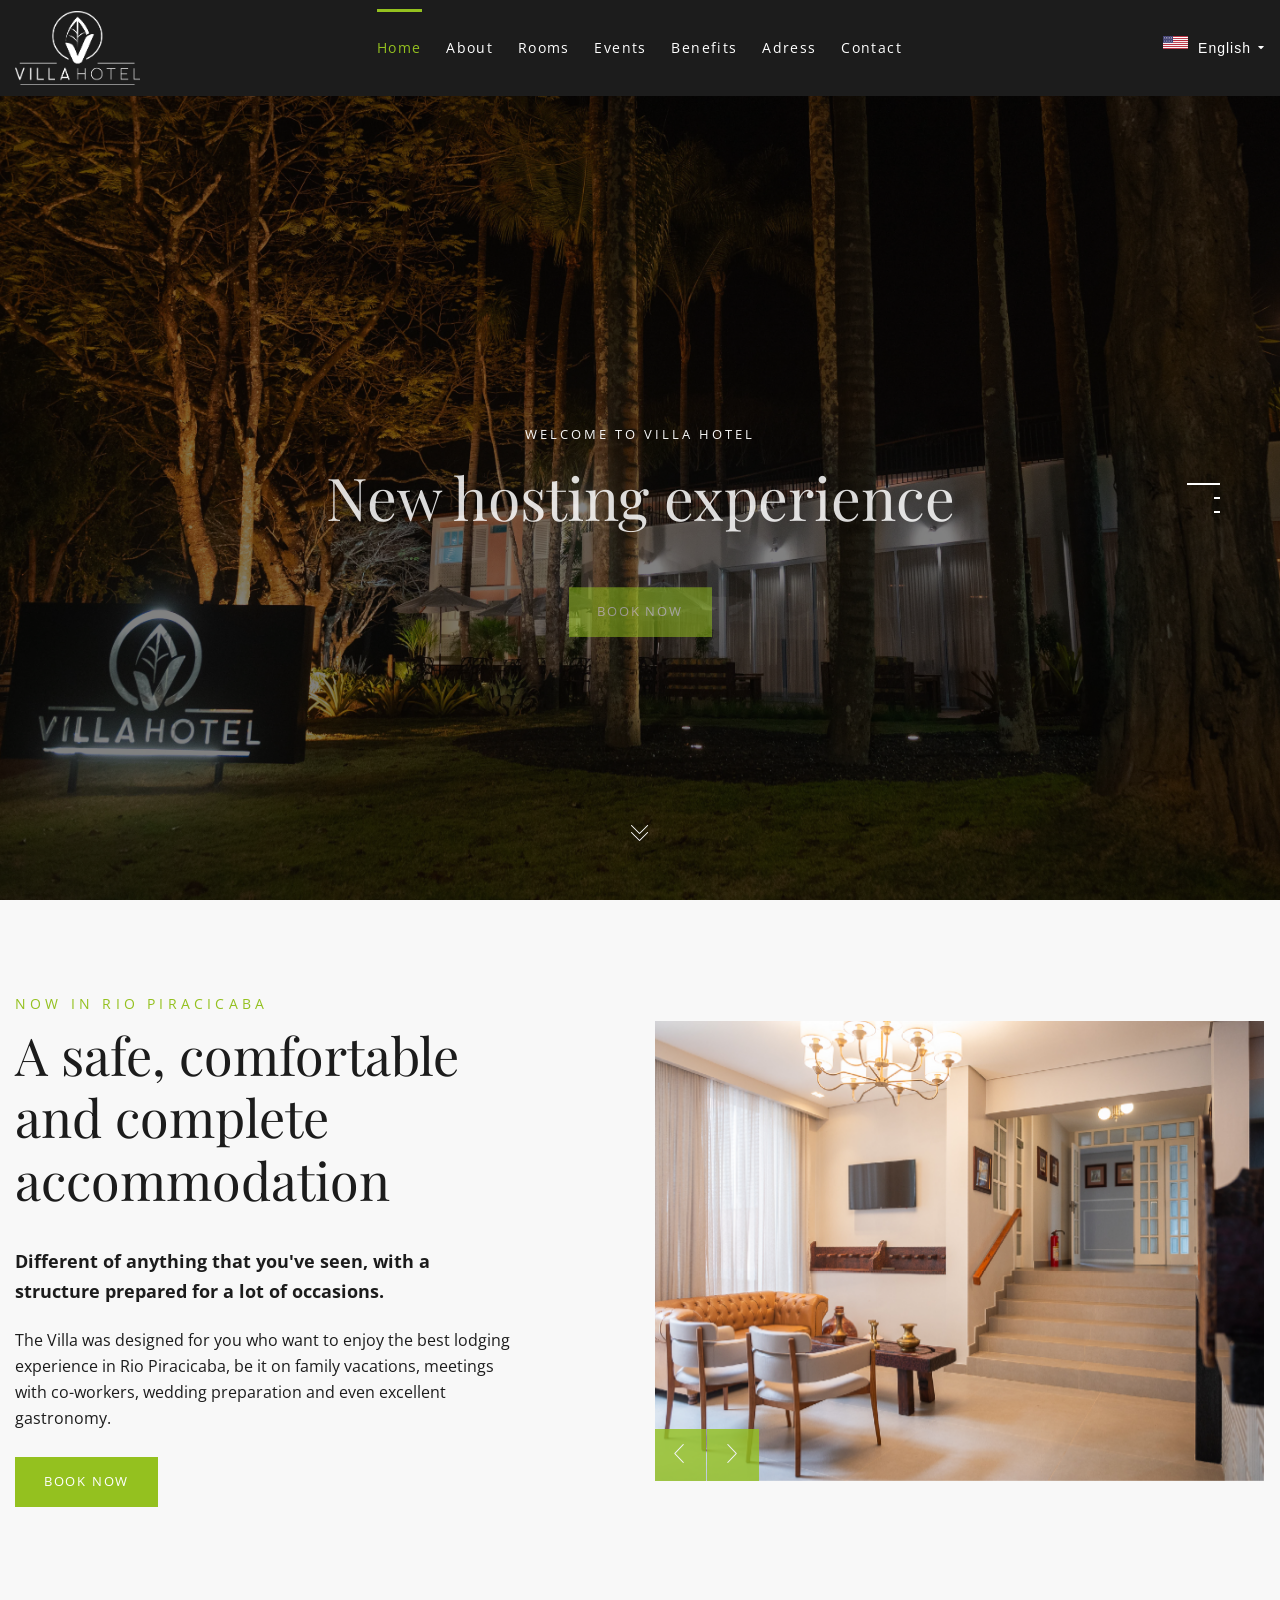
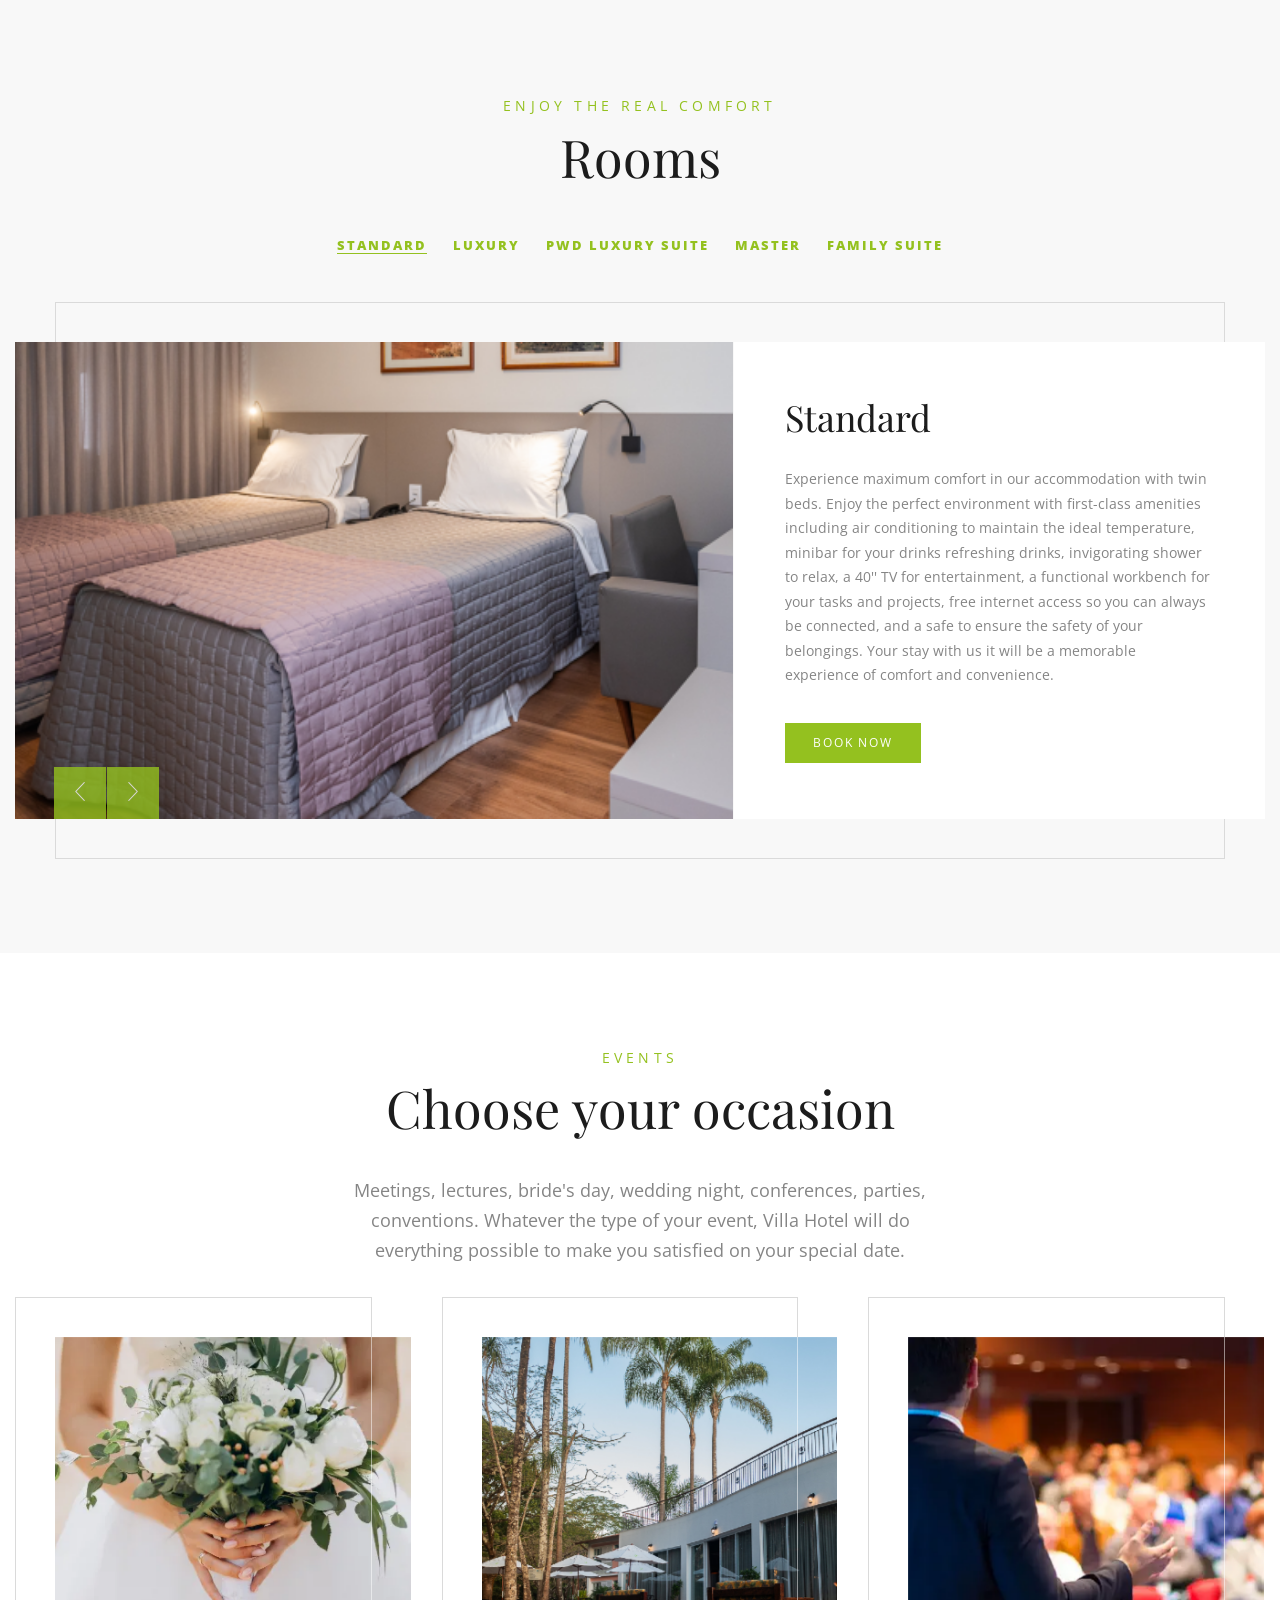
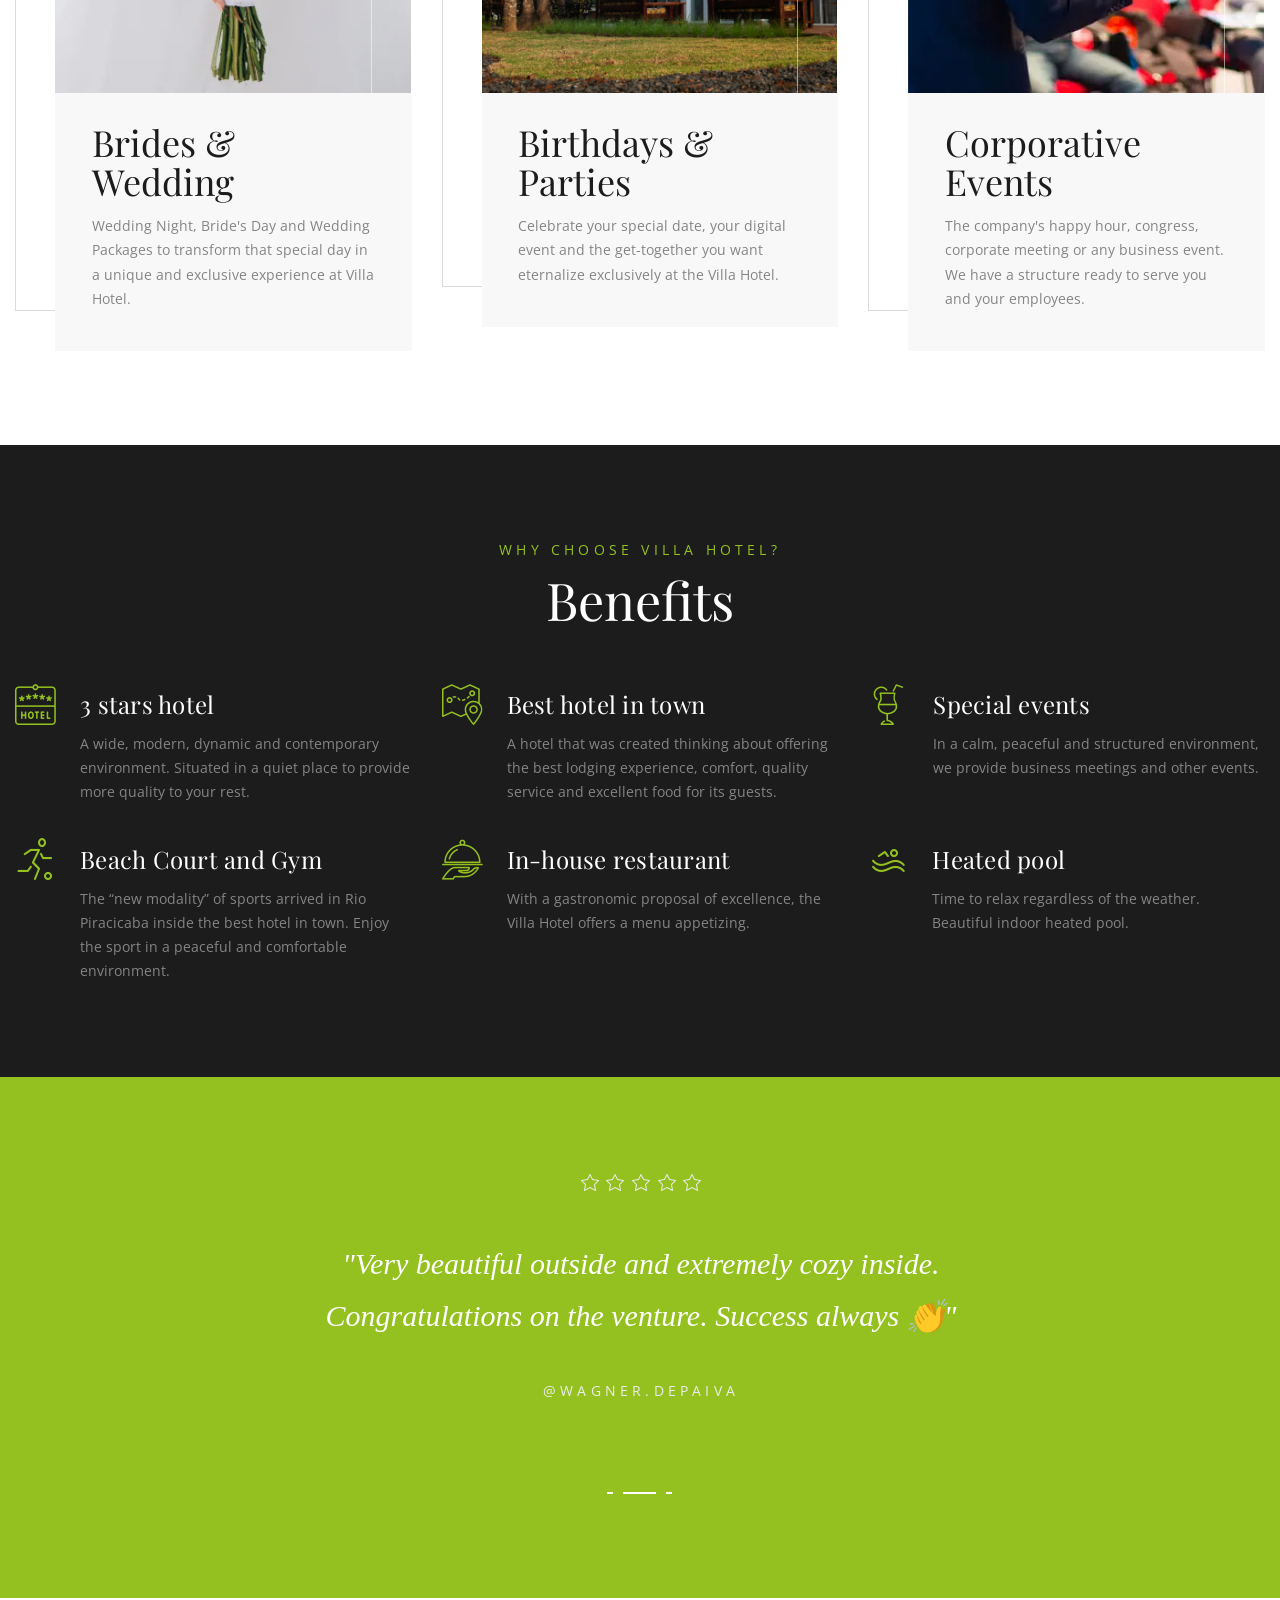
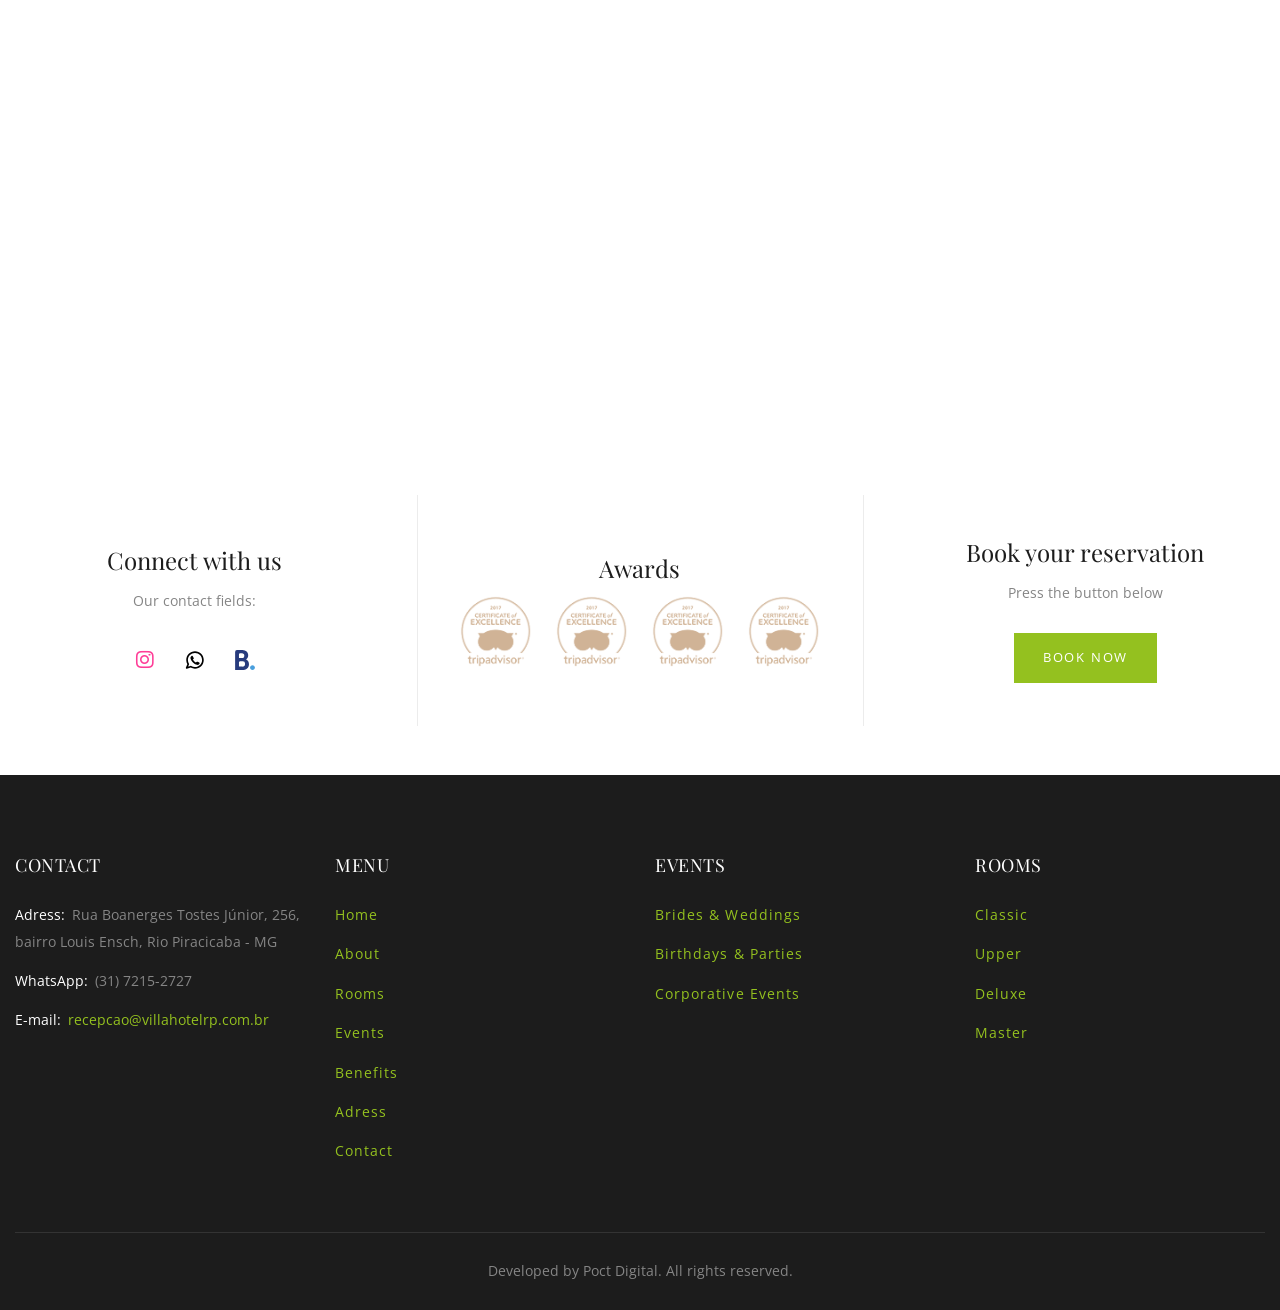
==== english.html @ 92cca054 "Alterações na estrutura e no html em inglês" ====
<!DOCTYPE html>
<html lang="en">

<head>
  <!--================ Basic page needs ================-->
  <title>Villa Hotel | Home</title>
  <meta charset="UTF-8">
  <meta name="author" content="">
  <meta name="keywords" content="">
  <meta name="description" content="">
  <!--================ Mobile specific metas ================-->
  <meta name="viewport" content="width=device-width, initial-scale=1.0">
  <!--================ Favicon ================-->
  <link rel="shortcut icon" href="images/favicon.ico">
  <!--================ Google web fonts ================-->
  <link rel="stylesheet"
    href="https://fonts.googleapis.com/css?family=Old+Standard+TT:400,400i,700|Open+Sans:200,300,400,400i,600,600i,700,700i,800,800i|Playfair+Display:400,400i,700,700i,900,900i">
  <!--================ Vendor CSS ================-->
  <link rel="stylesheet" href="assets/css/animate.min.css">
  <link rel="stylesheet" href="assets/css/fontawesome-all.min.css">
  <link rel="stylesheet" href="assets/css/linearicons.css">
  <link rel="stylesheet" href="assets/css/milenia-icon-font.css">
  <link rel="stylesheet" href="assets/vendors/owl-carousel/assets/owl.carousel.min.css">
  <link rel="stylesheet" href="assets/vendors/fancybox/jquery.fancybox.min.css">
  <link rel="stylesheet" href="assets/vendors/arcticmodal/jquery.arcticmodal-0.3.css">
  <link rel="stylesheet" href="assets/vendors/revolution/css/settings.css">
  <link rel="stylesheet" href="assets/vendors/revolution/css/layers.min.css">
  <link rel="stylesheet" href="assets/vendors/revolution/css/navigation.min.css">
  <link rel="stylesheet" href="assets/vendors/jquery-ui/jquery-ui.min.css">
  <link rel="stylesheet" href="assets/css/bootstrap.min.css">
  <!--================ Theme CSS ================-->
  <link rel="stylesheet" href="assets/css/style.css">
</head>

<body class="milenia-body--scheme-lightbrown">
  <div id="milenia-page-wrapper" class="milenia-page-wrapper">
    <!--================ Header ================-->
    <header id="milenia-header" class="milenia-header milenia-header--dark">
      <!--================ Section ================-->
      <div class="milenia-header-section-lg milenia-header-section--sticky-xl">
        <div class="container">
          <!--================ Column ================-->
          <div
            class="milenia-header-col milenia-header-col-12 milenia-header-col-xl-3 milenia-aligner milenia-aligner--valign-middle milenia-header-col--padding-small milenia-header-col--padding-no-x milenia-header-col--content-align-left-xl">
            <div class="milenia-aligner-outer">
              <div class="milenia-aligner-inner">
                <div class="milenia-header-items">
                  <div><a href="index.html" class="milenia-ln--independent"><img src="assets/images/logo-white.png"
                        alt="" style="width: 40%;"></a></div>
                </div>
              </div>
            </div>
          </div>
          <!--================ End of Column ================-->
          <!--================ Column ================-->
          <div
            class="milenia-header-col milenia-header-col--nav-vertical-sm milenia-header-col-lg-8 milenia-header-col-xl-6 milenia-aligner milenia-aligner--valign-middle milenia-header-col--padding-small milenia-header-col--padding-no-lg milenia-header-col--content-align-left-lg milenia-header-col--content-align-center-xl">
            <div class="milenia-aligner-outer">
              <div class="milenia-aligner-inner">
                <div class="milenia-header-items">
                  <div>
                    <!--================ Navigation ================-->
                    <nav class="milenia-navigation-container">
                      <ul class="milenia-navigation milenia-navigation--vertical-sm">
                        <li class="menu-item menu-item-has-children current-menu-item"><a href="index.html"
                            class="milenia-ln--independent">Home</a>
                        </li>
                        <li class="menu-item menu-item-has-children"><a href="#sobre"
                            class="milenia-ln--independent">About</a>
                        </li>
                        <li class="menu-item menu-item-has-children"><a href="#quartos"
                            class="milenia-ln--independent">Rooms</a>
                        </li>
                        <li class="menu-item menu-item-has-children"><a href="#lazer"
                            class="milenia-ln--independent">Events</a>
                        </li>
                        <li class="menu-item menu-item-has-children"><a href="#vantagens"
                            class="milenia-ln--independent">Benefits</a>
                        </li>
                        <li class="menu-item menu-item-has-children mega-menu"><a href="#chegar"
                            class="milenia-ln--independent">Adress</a>
                        </li>
                        <li class="menu-item menu-item-has-children mega-menu"><a href="#contato"
                            class="milenia-ln--independent">Contact</a>
                        </li>
                      </ul>
                    </nav>
                    <!--================ End of Navigation ================-->
                  </div>
                </div>
              </div>
            </div>
          </div>
          <!--================ End of Column ================-->
          <!--================ Column ================-->
          <div
            class="milenia-header-col milenia-header-col-lg-4 milenia-header-col-xl-3 milenia-aligner milenia-aligner--valign-middle milenia-header-col--content-align-right-lg milenia-header-col--padding-default milenia-header-col--padding-no-lg milenia-header-col--padding-no-top">
            <div class="milenia-aligner-outer">
              <div class="milenia-aligner-inner">
                <div class="milenia-header-items">
                  <div>
                    <!--================ Languages List ================-->
                    <div class="milenia-dropdown milenia-dropdown--title-icon milenia-dropdown--languages">
                      <button type="button" class="milenia-dropdown-title"><img src="assets/images/eua-1280x674px.webp"
                          width="25px" style="margin-right: 10px;" alt="">English<i
                          class="fa fa-caret-down milenia-dropdown-icon--state-default"></i><i
                          class="fa fa-caret-up milenia-dropdown-icon--state-opened"></i></button>
                      <ul class="milenia-dropdown-element" width="200px">
                        <li style="padding-inline: 10px;"><a href="index.html" class="milenia-ln--independent"><img
                              src="assets/images/brasil-2560x1792px.png" width="25px" style="margin-right: 10px;"
                              alt="">PT-BR</a></li>
                      </ul>
                    </div>
                    <!--================ End of Languages List ================-->
                  </div>
                </div>
              </div>
            </div>
          </div>
          <!--================ End of Column ================-->
        </div>
      </div>
      <!--================ End of Section ================-->
    </header>
    <!--================ End of Header ================-->
    <!--================ Slider Revolution ================-->
    <div dir="ltr" class="rev_slider_wrapper fullscreenbanner-container">
      <div id="rev-slider-1" data-version="5.4.5"
        class="milenia-d-none rev-slider fullscreenabanner rev-has-scrollbottom-icon">
        <ul>
          <!--================ Slide 1 ================-->
          <li data-transition="fade" data-speed="300" data-delay="9000"><img
              src="assets/images/vista-hotel-1-1919x910px.webp" alt="" data-bgposition="center center"
              data-bgfit="cover" data-bgrepeat="no-repeat" data-bgparallax="2" class="rev-slidebg">
            <!--================ Layer ================-->
            <div
              data-frames="[{&quot;delay&quot;:200,&quot;speed&quot;:2000,&quot;frame&quot;:&quot;0&quot;,&quot;from&quot;:&quot;y:[100%];z:0;rX:0deg;rY:0;rZ:0;sX:1;sY:1;skX:0;skY:0;opacity:0;&quot;,&quot;to&quot;:&quot;o:1;&quot;,&quot;ease&quot;:&quot;Power4.easeInOut&quot;},{&quot;delay&quot;:&quot;wait&quot;,&quot;speed&quot;:1000,&quot;frame&quot;:&quot;999&quot;,&quot;to&quot;:&quot;auto:auto;&quot;,&quot;ease&quot;:&quot;Power3.easeInOut&quot;}]"
              data-x="center" data-y="center" data-hoffset="0" data-voffset="['-70', '-70', '-70', '-90']"
              data-width="['400']" data-height="['auto']" data-textAlign="['center']" data-color="['#fff']"
              data-fontsize="['14']" data-lineheight="['20']" class="tp-caption tp-resizeme tp-layer-section-subtitle">
              Welcome to Villa Hotel</div>
            <!--================ End of Layer ================-->
            <!--================ Layer ================-->
            <div
              data-frames="[{&quot;delay&quot;:400,&quot;speed&quot;:2000,&quot;frame&quot;:&quot;0&quot;,&quot;from&quot;:&quot;y:[100%];z:0;rX:0deg;rY:0;rZ:0;sX:1;sY:1;skX:0;skY:0;opacity:0;&quot;,&quot;to&quot;:&quot;o:1;&quot;,&quot;ease&quot;:&quot;Power4.easeInOut&quot;},{&quot;delay&quot;:&quot;wait&quot;,&quot;speed&quot;:1000,&quot;frame&quot;:&quot;999&quot;,&quot;to&quot;:&quot;auto:auto;&quot;,&quot;ease&quot;:&quot;Power3.easeInOut&quot;}]"
              data-x="center" data-y="center" data-hoffset="0" data-voffset="['-10', '-10', '0', '0']"
              data-width="['1000', '1000', '760', '560']" data-height="['auto']" data-textAlign="['center']"
              data-color="['#fff']" data-fontsize="['65']" data-lineheight="['65']"
              class="tp-caption tp-resizeme tp-layer-section-title">New hosting experience</div>
            <!--================ End of Layer ================-->
            <!--================ Layer ================-->
            <div
              data-frames="[{&quot;delay&quot;:600,&quot;speed&quot;:2000,&quot;frame&quot;:&quot;0&quot;,&quot;from&quot;:&quot;y:[100%];z:0;rX:0deg;rY:0;rZ:0;sX:1;sY:1;skX:0;skY:0;opacity:0;&quot;,&quot;to&quot;:&quot;o:1;&quot;,&quot;ease&quot;:&quot;Power4.easeInOut&quot;},{&quot;delay&quot;:&quot;wait&quot;,&quot;speed&quot;:1000,&quot;frame&quot;:&quot;999&quot;,&quot;to&quot;:&quot;auto:auto;&quot;,&quot;ease&quot;:&quot;Power3.easeInOut&quot;}]"
              data-x="center" data-y="center" data-hoffset="0" data-voffset="['100', '100', '120', '140']"
              data-width="['1000']" data-textAlign="['center']" class="tp-caption"><a href="#"
                class="milenia-btn milenia-btn--scheme-primary milenia-btn--big milenia-btn--unbordered">Book Now</a>
            </div>
            <!--================ End of Layer ================-->
          </li>
          <!--================ End of Slide 1 ================-->
          <!--================ Slide 2 ================-->
          <li data-transition="fade" data-speed="300" data-delay="9000"><img
              src="assets/images/vista-hotel-2-1919x910px.webp" alt="" data-bgposition="center center"
              data-bgfit="cover" data-bgrepeat="no-repeat" data-bgparallax="2" class="rev-slidebg">
            <!--================ Layer ================-->
            <div
              data-frames="[{&quot;delay&quot;:200,&quot;speed&quot;:2000,&quot;frame&quot;:&quot;0&quot;,&quot;from&quot;:&quot;y:[100%];z:0;rX:0deg;rY:0;rZ:0;sX:1;sY:1;skX:0;skY:0;opacity:0;&quot;,&quot;to&quot;:&quot;o:1;&quot;,&quot;ease&quot;:&quot;Power4.easeInOut&quot;},{&quot;delay&quot;:&quot;wait&quot;,&quot;speed&quot;:1000,&quot;frame&quot;:&quot;999&quot;,&quot;to&quot;:&quot;auto:auto;&quot;,&quot;ease&quot;:&quot;Power3.easeInOut&quot;}]"
              data-x="center" data-y="center" data-hoffset="0" data-voffset="['-70', '-70', '-90', '-90']"
              data-width="['400']" data-height="['auto']" data-textAlign="['center']" data-color="['#fff']"
              data-fontsize="['14']" data-lineheight="['20']" class="tp-caption tp-resizeme tp-layer-section-subtitle">
              Welcome to Villa Hotel</div>
            <!--================ End of Layer ================-->
            <!--================ Layer ================-->
            <div
              data-frames="[{&quot;delay&quot;:400,&quot;speed&quot;:2000,&quot;frame&quot;:&quot;0&quot;,&quot;from&quot;:&quot;y:[100%];z:0;rX:0deg;rY:0;rZ:0;sX:1;sY:1;skX:0;skY:0;opacity:0;&quot;,&quot;to&quot;:&quot;o:1;&quot;,&quot;ease&quot;:&quot;Power4.easeInOut&quot;},{&quot;delay&quot;:&quot;wait&quot;,&quot;speed&quot;:1000,&quot;frame&quot;:&quot;999&quot;,&quot;to&quot;:&quot;auto:auto;&quot;,&quot;ease&quot;:&quot;Power3.easeInOut&quot;}]"
              data-x="center" data-y="center" data-hoffset="0" data-voffset="['-10', '-10', '0', '0']"
              data-width="['1000', '1000', '760', '560']" data-height="['auto']" data-textAlign="['center']"
              data-color="['#fff']" data-fontsize="['65']" data-lineheight="['65']"
              class="tp-caption tp-resizeme tp-layer-section-title">Where dreams &amp; emotions live</div>
            <!--================ End of Layer ================-->
            <!--================ Layer ================-->
            <div
              data-frames="[{&quot;delay&quot;:600,&quot;speed&quot;:2000,&quot;frame&quot;:&quot;0&quot;,&quot;from&quot;:&quot;y:[100%];z:0;rX:0deg;rY:0;rZ:0;sX:1;sY:1;skX:0;skY:0;opacity:0;&quot;,&quot;to&quot;:&quot;o:1;&quot;,&quot;ease&quot;:&quot;Power4.easeInOut&quot;},{&quot;delay&quot;:&quot;wait&quot;,&quot;speed&quot;:1000,&quot;frame&quot;:&quot;999&quot;,&quot;to&quot;:&quot;auto:auto;&quot;,&quot;ease&quot;:&quot;Power3.easeInOut&quot;}]"
              data-x="center" data-y="center" data-hoffset="0" data-voffset="['100', '100', '130', '140']"
              data-width="['1000']" data-textAlign="['center']" class="tp-caption"><a href="#"
                class="milenia-btn milenia-btn--scheme-primary milenia-btn--big milenia-btn--unbordered">Book Now</a>
            </div>
            <!--================ End of Layer ================    -->
          </li>
          <!--================ End of Slide 2 ================-->
          <!--================ Slide 3 ================-->
          <li data-transition="fade" data-speed="300" data-delay="9000"><img
              src="assets/images/vista-hotel-3-1919x910px.webp" alt="" data-bgposition="center center"
              data-bgfit="cover" data-bgrepeat="no-repeat" data-bgparallax="2" class="rev-slidebg">
            <!--================ Layer ================-->
            <div
              data-frames="[{&quot;delay&quot;:200,&quot;speed&quot;:2000,&quot;frame&quot;:&quot;0&quot;,&quot;from&quot;:&quot;y:[100%];z:0;rX:0deg;rY:0;rZ:0;sX:1;sY:1;skX:0;skY:0;opacity:0;&quot;,&quot;to&quot;:&quot;o:1;&quot;,&quot;ease&quot;:&quot;Power4.easeInOut&quot;},{&quot;delay&quot;:&quot;wait&quot;,&quot;speed&quot;:1000,&quot;frame&quot;:&quot;999&quot;,&quot;to&quot;:&quot;auto:auto;&quot;,&quot;ease&quot;:&quot;Power3.easeInOut&quot;}]"
              data-x="center" data-y="center" data-hoffset="0" data-voffset="['-70', '-70', '-90', '-90']"
              data-width="['400']" data-height="['auto']" data-textAlign="['center']" data-color="['#fff']"
              data-fontsize="['14']" data-lineheight="['20']" class="tp-caption tp-resizeme tp-layer-section-subtitle">
              Welcome to Villa Hotel</div>
            <!--================ End of Layer ================-->
            <!--================ Layer ================-->
            <div
              data-frames="[{&quot;delay&quot;:400,&quot;speed&quot;:2000,&quot;frame&quot;:&quot;0&quot;,&quot;from&quot;:&quot;y:[100%];z:0;rX:0deg;rY:0;rZ:0;sX:1;sY:1;skX:0;skY:0;opacity:0;&quot;,&quot;to&quot;:&quot;o:1;&quot;,&quot;ease&quot;:&quot;Power4.easeInOut&quot;},{&quot;delay&quot;:&quot;wait&quot;,&quot;speed&quot;:1000,&quot;frame&quot;:&quot;999&quot;,&quot;to&quot;:&quot;auto:auto;&quot;,&quot;ease&quot;:&quot;Power3.easeInOut&quot;}]"
              data-x="center" data-y="center" data-hoffset="0" data-voffset="['-10', '-10', '0', '0']"
              data-width="['1200', '1010', '760', '560']" data-height="['auto']" data-textAlign="['center']"
              data-color="['#fff']" data-fontsize="['65']" data-lineheight="['65']"
              class="tp-caption tp-resizeme tp-layer-section-title">The essence of pleasant hosting</div>
            <!--================ End of Layer ================-->
            <!--================ Layer ================-->
            <div
              data-frames="[{&quot;delay&quot;:600,&quot;speed&quot;:2000,&quot;frame&quot;:&quot;0&quot;,&quot;from&quot;:&quot;y:[100%];z:0;rX:0deg;rY:0;rZ:0;sX:1;sY:1;skX:0;skY:0;opacity:0;&quot;,&quot;to&quot;:&quot;o:1;&quot;,&quot;ease&quot;:&quot;Power4.easeInOut&quot;},{&quot;delay&quot;:&quot;wait&quot;,&quot;speed&quot;:1000,&quot;frame&quot;:&quot;999&quot;,&quot;to&quot;:&quot;auto:auto;&quot;,&quot;ease&quot;:&quot;Power3.easeInOut&quot;}]"
              data-x="center" data-y="center" data-hoffset="0" data-voffset="['100', '100', '130', '140']"
              data-width="['1000']" data-textAlign="['center']" class="tp-caption"><a href="#"
                class="milenia-btn milenia-btn--scheme-primary milenia-btn--big milenia-btn--unbordered">Book Now</a>
            </div>
            <!--================ End of Layer ================-->
          </li>
          <!--================ End of Slide 3 ================-->
        </ul>
      </div>
    </div>
    <!--================ End of Slider Revolution ================-->
    <div class="milenia-content milenia-content--no-py ">
      <div class="container">
        <div class="row">
          <main class="col">
            <div class="milenia-entity-content">
              <!--================ Content Section ================-->
              <section id="sobre"
                class="milenia-section milenia-color--black milenia-section--stretched milenia-colorizer--scheme-lightest">
                <div class="row align-items-center">
                  <div class="col-lg-5">
                    <h6 class="milenia-section-subtitle milenia-color--unchangeable">Now in Rio Piracicaba</h6>
                    <h2 class="milenia-section-title">A safe, comfortable and complete accommodation</h2>
                    <p class="milenia-section-description milenia-section-description--style-2">Different of anything
                      that
                      you've seen, with a structure prepared for a lot of occasions.</p>
                    <p>The Villa was designed for you who want to enjoy the best lodging experience in Rio Piracicaba,
                      be it on family vacations, meetings with co-workers, wedding preparation and even excellent
                      gastronomy.</p>
                    <a href="https://www.booking.com/Share-xzt2Ss"
                      class="milenia-btn milenia-btn--scheme-primary milenia-btn--big milenia-btn--unbordered">Book
                      Now</a>
                  </div>
                  <div class="col-lg-6 offset-lg-1">
                    <div class="milenia-entity-media">
                      <div class="owl-carousel milenia-simple-slideshow">
                        <img src="assets/images/show-3-621x468px.webp" alt="">
                        <img src="assets/images/show-1-621x468px.webp" alt="">
                        <img src="assets/images/show-2-621x468px.webp" alt="">
                        <img src="assets/images/show-4-621x468px.webp" alt="">
                        <img src="assets/images/show-5-621x468px.webp" alt="">
                      </div>
                    </div>
                  </div>
                </div>
              </section>
              <!--================ End of Content Section ================-->

              <!--================ End of Content Section ================-->
              <!--================ Content Section ================-->
              <section id="quartos"
                class="milenia-section milenia-section--stretched milenia-colorizer--scheme-lightest">
                <h6 class="milenia-section-subtitle milenia-color--unchangeable text-center">Enjoy the real
                  comfort</h6>
                <h2 class="milenia-section-title text-center">Rooms</h2>
                <!--================ Tabs ================-->
                <div class="milenia-tabs milenia-tabs--unstyled">
                  <!--================ Tabs Navigation ================-->
                  <ul role="tablist" aria-label="Tabs v1"
                    class="text-center milenia-filter-wrap milenia-tabs-nav milenia-filter milenia-list--unstyled">
                    <li class="milenia-active"><a id="tab-1-link" href="#tab-1" role="tab" aria-selected="false"
                        aria-controls="tab-1" class="milenia-tab-link">Standard</a></li>
                    <li><a id="tab-2-link" href="#tab-2" role="tab" aria-selected="true" aria-controls="tab-2"
                        class="milenia-tab-link">Luxury</a></li>
                    <li><a id="tab-3-link" href="#tab-3" role="tab" aria-selected="false" aria-controls="tab-3"
                        class="milenia-tab-link">PwD Luxury Suite</a></li>
                    <li><a id="tab-4-link" href="#tab-4" role="tab" aria-selected="false" aria-controls="tab-4"
                        class="milenia-tab-link">Master</a></li>
                    <li><a id="tab-5-link" href="#tab-5" role="tab" aria-selected="false" aria-controls="tab-5"
                        class="milenia-tab-link">Family Suite</a></li>
                  </ul>
                  <!--================ End of Tabs Navigation ================-->
                  <div class="milenia-tabs-container">
                    <div id="tab-1" tabindex="0" role="tabpanel" aria-labelledby="tab-1-link" class="milenia-tab">
                      <div class="milenia-tabbed-carousel">
                        <div class="milenia-entities milenia-entities--style-15 milenia-entities--with-tabbed-grid">
                          <div id="milenia-grid-tabbed-1"
                            class="milenia-grid milenia-grid--cols-1 milenia-grid--tabbed milenia-grid--tabbed-loading">
                            <div class="milenia-grid-item">
                              <!--================ Entity ================-->
                              <article class="milenia-entity">
                                <div class="milenia-entity-media">
                                  <div class="owl-carousel owl-carousel--vadaptive milenia-simple-slideshow">
                                    <div data-bg-image-src="assets/images/standard-one-450x391px.webp"
                                      class="milenia-entity-slide"></div>
                                    <div data-bg-image-src="assets/images/standard-two-450x391px.webp"
                                      class="milenia-entity-slide"></div>
                                    <div data-bg-image-src="assets/images/standard-three-450x391px.webp"
                                      class="milenia-entity-slide"></div>
                                    <div data-bg-image-src="assets/images/standard-four-450x391px.webp"
                                      class="milenia-entity-slide"></div>
                                  </div>
                                </div>
                                <div class="milenia-entity-content milenia-aligner">
                                  <div class="milenia-aligner-outer">
                                    <div class="milenia-aligner-inner">
                                      <header class="milenia-entity-header">
                                        <div class="milenia-entity-meta">
                                        </div>
                                        <h2 class="milenia-entity-title"><a href="#"
                                            class="milenia-color--unchangeable">Standard</a></h2>
                                      </header>
                                      <div class="milenia-entity-body">
                                        <p>Experience maximum comfort in our accommodation with twin beds.
                                          Enjoy the perfect environment with first-class amenities including air
                                          conditioning to maintain the ideal temperature, minibar for your drinks
                                          refreshing drinks, invigorating shower to relax, a 40'' TV for
                                          entertainment, a functional workbench for your tasks and
                                          projects, free internet access so you can always be connected,
                                          and a safe to ensure the safety of your belongings. Your stay with us
                                          it will be a memorable experience of comfort and convenience.</p>

                                      </div>
                                      <footer class="milenia-entity-footer"><a
                                          href="https://www.booking.com/Share-xzt2Ss"
                                          class="milenia-btn milenia-btn--scheme-primary">Book Now</a></footer>
                                    </div>
                                  </div>
                                </div>
                              </article>
                              <!--================ End of Entity ================-->
                            </div>
                          </div>
                        </div>
                      </div>
                    </div>
                    <div id="tab-2" tabindex="0" role="tabpanel" aria-labelledby="tab-2-link" class="milenia-tab">
                      <!--================ Tabbed Carousel ================-->
                      <div class="milenia-tabbed-carousel">
                        <!--================ Entities (Style 15) ================-->
                        <div class="milenia-entities milenia-entities--style-15 milenia-entities--with-tabbed-grid">
                          <div id="milenia-grid-tabbed-2"
                            class="milenia-grid milenia-grid--cols-1 milenia-grid--tabbed milenia-grid--tabbed-loading">
                            <div class="milenia-grid-item">
                              <!--================ Entity ================-->
                              <article class="milenia-entity">
                                <div class="milenia-entity-media">
                                  <div class="owl-carousel owl-carousel--vadaptive milenia-simple-slideshow">
                                    <div data-bg-image-src="assets/images/luxo-one-450x391px.webp"
                                      class="milenia-entity-slide"></div>
                                    <div data-bg-image-src="assets/images/luxo-two-450x391px.webp"
                                      class="milenia-entity-slide"></div>
                                    <div data-bg-image-src="assets/images/luxo-three-450x391px.webp"
                                      class="milenia-entity-slide"></div>
                                    <div data-bg-image-src="assets/images/luxo-four-450x391px.webp"
                                      class="milenia-entity-slide"></div>
                                    <div data-bg-image-src="assets/images/luxo-five-450x391px.webp"
                                      class="milenia-entity-slide"></div>
                                  </div>
                                </div>
                                <div class="milenia-entity-content milenia-aligner">
                                  <div class="milenia-aligner-outer">
                                    <div class="milenia-aligner-inner">
                                      <header class="milenia-entity-header">
                                        <div class="milenia-entity-meta">
                                        </div>
                                        <h2 class="milenia-entity-title"><a href="#"
                                            class="milenia-color--unchangeable">Luxury</a></h2>
                                      </header>
                                      <div class="milenia-entity-body">
                                        <p>Enjoy unforgettable moments in our specially designed room
                                          for couples. With a cozy and charming atmosphere, this space is equipped to
                                          offer maximum comfort and convenience.<br><br>Revel in the perfect fit of the
                                          temperature through the air conditioning, enjoy drinks and snacks from
                                          minibar and revitalize with a relaxing shower.

                                          <br><br>For entertainment, a 40-inch TV is at your disposal,
                                          providing hours of fun together. If you need to juggle work and
                                          leisure, the workbench offers the ideal space. stay connected with
                                          free internet and have complete peace of mind when storing your belongings
                                          value in the safe available.

                                          Our mission is to offer you, the couple, a memorable stay, full of
                                          comfort and love, in an environment that unites practicality and romance in a
                                          unique way.
                                        </p>
                                      </div>
                                      <footer class="milenia-entity-footer">
                                        <a href="https://www.booking.com/Share-xzt2Ss"
                                          class="milenia-btn milenia-btn--scheme-primary">Book Now</a>
                                      </footer>
                                    </div>
                                  </div>
                                </div>
                              </article>
                              <!--================ End of Entity ================-->
                            </div>
                          </div>
                        </div>
                        <!--================ End of Entities (Style 15) ================-->
                      </div>
                    </div>
                    <div id="tab-3" tabindex="0" role="tabpanel" aria-labelledby="tab-3-link" class="milenia-tab">
                      <!--================ Tabbed Carousel ================-->
                      <div class="milenia-tabbed-carousel">
                        <!--================ Entities (Style 15) ================-->
                        <div class="milenia-entities milenia-entities--style-15 milenia-entities--with-tabbed-grid">
                          <div id="milenia-grid-tabbed-3"
                            class="milenia-grid milenia-grid--cols-1 milenia-grid--tabbed milenia-grid--tabbed-loading">
                            <div class="milenia-grid-item">
                              <!--================ Entity ================-->
                              <article class="milenia-entity">
                                <div class="milenia-entity-media">
                                  <div class="owl-carousel owl-carousel--vadaptive milenia-simple-slideshow">
                                    <div data-bg-image-src="assets/images/rooms-list-image-18.jpg"
                                      class="milenia-entity-slide"></div>
                                    <div data-bg-image-src="assets/images/rooms-list-image-15.jpg"
                                      class="milenia-entity-slide"></div>
                                    <div data-bg-image-src="assets/images/rooms-list-image-16.jpg"
                                      class="milenia-entity-slide"></div>
                                  </div>
                                </div>
                                <div class="milenia-entity-content milenia-aligner">
                                  <div class="milenia-aligner-outer">
                                    <div class="milenia-aligner-inner">
                                      <header class="milenia-entity-header">
                                        <div class="milenia-entity-meta">
                                        </div>
                                        <h2 class="milenia-entity-title"><a href="#"
                                            class="milenia-color--unchangeable">Suíte Luxo PNE</a></h2>
                                      </header>
                                      <div class="milenia-entity-body">
                                        <p>Inserir Descrição
                                        </p>
                                      </div>
                                      <footer class="milenia-entity-footer">
                                        <a href="https://www.booking.com/Share-xzt2Ss"
                                          class="milenia-btn milenia-btn--scheme-primary">Book Now</a>
                                      </footer>
                                    </div>
                                  </div>
                                </div>
                              </article>
                              <!--================ End of Entity ================-->
                            </div>
                          </div>
                        </div>
                        <!--================ End of Entities (Style 15) ================-->
                      </div>
                    </div>
                    <div id="tab-4" tabindex="0" role="tabpanel" aria-labelledby="tab-4-link" class="milenia-tab">
                      <!--================ Tabbed Carousel ================-->
                      <div class="milenia-tabbed-carousel">
                        <!--================ Entities (Style 15) ================-->
                        <div class="milenia-entities milenia-entities--style-15 milenia-entities--with-tabbed-grid">
                          <div id="milenia-grid-tabbed-4"
                            class="milenia-grid milenia-grid--cols-1 milenia-grid--tabbed milenia-grid--tabbed-loading">
                            <div class="milenia-grid-item">
                              <!--================ Entity ================-->
                              <article class="milenia-entity">
                                <div class="milenia-entity-media">
                                  <div class="owl-carousel owl-carousel--vadaptive milenia-simple-slideshow">
                                    <div data-bg-image-src="assets/images/rooms-list-image-18.jpg"
                                      class="milenia-entity-slide"></div>
                                    <div data-bg-image-src="assets/images/rooms-list-image-15.jpg"
                                      class="milenia-entity-slide"></div>
                                    <div data-bg-image-src="assets/images/rooms-list-image-16.jpg"
                                      class="milenia-entity-slide"></div>
                                  </div>
                                </div>
                                <div class="milenia-entity-content milenia-aligner">
                                  <div class="milenia-aligner-outer">
                                    <div class="milenia-aligner-inner">
                                      <header class="milenia-entity-header">
                                        <div class="milenia-entity-meta">
                                        </div>
                                        <h2 class="milenia-entity-title"><a href="#"
                                            class="milenia-color--unchangeable">Master</a></h2>
                                      </header>
                                      <div class="milenia-entity-body">
                                        <p>Inserir Descrição
                                        </p>
                                      </div>
                                      <footer class="milenia-entity-footer">
                                        <a href="https://www.booking.com/Share-xzt2Ss"
                                          class="milenia-btn milenia-btn--scheme-primary">Book Now</a>
                                      </footer>
                                    </div>
                                  </div>
                                </div>
                              </article>
                              <!--================ End of Entity ================-->
                            </div>
                          </div>
                        </div>
                        <!--================ End of Entities (Style 15) ================-->
                      </div>
                    </div>
                    <div id="tab-5" tabindex="0" role="tabpanel" aria-labelledby="tab-5-link" class="milenia-tab">
                      <!--================ Tabbed Carousel ================-->
                      <div class="milenia-tabbed-carousel">
                        <!--================ Entities (Style 15) ================-->
                        <div class="milenia-entities milenia-entities--style-15 milenia-entities--with-tabbed-grid">
                          <div id="milenia-grid-tabbed-5"
                            class="milenia-grid milenia-grid--cols-1 milenia-grid--tabbed milenia-grid--tabbed-loading">
                            <div class="milenia-grid-item">
                              <!--================ Entity ================-->
                              <article class="milenia-entity">
                                <div class="milenia-entity-media">
                                  <div class="owl-carousel owl-carousel--vadaptive milenia-simple-slideshow">
                                    <div data-bg-image-src="assets/images/rooms-list-image-18.jpg"
                                      class="milenia-entity-slide"></div>
                                    <div data-bg-image-src="assets/images/rooms-list-image-15.jpg"
                                      class="milenia-entity-slide"></div>
                                    <div data-bg-image-src="assets/images/rooms-list-image-16.jpg"
                                      class="milenia-entity-slide"></div>
                                  </div>
                                </div>
                                <div class="milenia-entity-content milenia-aligner">
                                  <div class="milenia-aligner-outer">
                                    <div class="milenia-aligner-inner">
                                      <header class="milenia-entity-header">
                                        <div class="milenia-entity-meta">
                                        </div>
                                        <h2 class="milenia-entity-title"><a href="#"
                                            class="milenia-color--unchangeable">Suíte Família</a></h2>
                                      </header>
                                      <div class="milenia-entity-body">
                                        <p>Inserir Descrição
                                        </p>
                                      </div>
                                      <footer class="milenia-entity-footer">
                                        <a href="https://www.booking.com/Share-xzt2Ss"
                                          class="milenia-btn milenia-btn--scheme-primary">Book Now</a>
                                      </footer>
                                    </div>
                                  </div>
                                </div>
                              </article>
                              <!--================ End of Entity ================-->
                            </div>
                          </div>
                        </div>
                        <!--================ End of Entities (Style 15) ================-->
                      </div>
                    </div>
                  </div>
                  <!--================ End of Tabs Container ================-->
                </div>
                <!--================ End of Tabs ================-->
              </section>
              <!--================ End of Content Section ================-->
              <!--================ Content Section ================-->
              <section id="lazer" class="milenia-section">
                <h6 class="milenia-section-subtitle milenia-color--unchangeable text-center">Events</h6>
                <h2 class="milenia-section-title text-center">Choose your occasion</h2>
                <p class="milenia-section-description text-center">Meetings, lectures, bride's day, wedding night,
                  conferences, parties, conventions. Whatever the type of your event, Villa Hotel will do everything
                  possible to
                  make you satisfied on your special date.</p>
                <!--================ Entities (Style 1) ================-->
                <div class="milenia-entities milenia-entities--style-1">
                  <div class="milenia-grid milenia-grid--cols-3">
                    <div class="milenia-grid-item">
                      <!--================ Entity ================-->
                      <article class="milenia-entity milenia-entity--format-slideshow">
                        <div class="milenia-entity-media">
                          <div class="owl-carousel milenia-simple-slideshow">
                            <img src="assets/images/wedding-391x390px.webp" alt="">
                          </div>
                        </div>
                        <div class="milenia-entity-content milenia-aligner">
                          <div class="milenia-aligner-outer">
                            <div class="milenia-aligner-inner">
                              <header class="milenia-entity-header">
                                <h2 class="milenia-entity-title"><a href="#" class="milenia-color--unchangeable">Brides
                                    &amp; Wedding</a></h2>
                              </header>
                              <div class="milenia-entity-body">
                                <p>Wedding Night, Bride's Day and Wedding Packages to transform that special day
                                  in a unique and exclusive experience at Villa Hotel.</p>
                              </div>
                            </div>
                          </div>
                        </div>
                      </article>
                      <!--================ End of Entity ================-->
                    </div>
                    <div class="milenia-grid-item">
                      <!--================ Entity ================-->
                      <article class="milenia-entity milenia-entity--format-slideshow">
                        <div class="milenia-entity-media">
                          <div class="owl-carousel milenia-simple-slideshow">
                            <img src="assets/images/anniversary-391x390px.webp" alt="">
                          </div>
                        </div>
                        <div class="milenia-entity-content milenia-aligner">
                          <div class="milenia-aligner-outer">
                            <div class="milenia-aligner-inner">
                              <header class="milenia-entity-header">
                                <h2 class="milenia-entity-title"><a href="#"
                                    class="milenia-color--unchangeable">Birthdays &amp; Parties</a></h2>
                              </header>
                              <div class="milenia-entity-body">
                                <p>Celebrate your special date, your digital event and the get-together you want
                                  eternalize exclusively at the Villa Hotel.</p>
                              </div>
                            </div>
                          </div>
                        </div>
                      </article>
                      <!--================ End of Entity ================-->
                    </div>
                    <div class="milenia-grid-item">
                      <!--================ Entity ================-->
                      <article class="milenia-entity milenia-entity--format-slideshow">
                        <div class="milenia-entity-media">
                          <div class="owl-carousel milenia-simple-slideshow">
                            <img src="assets/images/enterprise-391x390px.webp" alt="">
                          </div>
                        </div>
                        <div class="milenia-entity-content milenia-aligner">
                          <div class="milenia-aligner-outer">
                            <div class="milenia-aligner-inner">
                              <header class="milenia-entity-header">
                                <h2 class="milenia-entity-title"><a href="#"
                                    class="milenia-color--unchangeable">Corporative Events</a></h2>
                              </header>
                              <div class="milenia-entity-body">
                                <p>The company's happy hour, congress, corporate meeting or any business event.
                                  We have a structure ready to serve you and your employees.</p>
                              </div>
                            </div>
                          </div>
                        </div>
                      </article>
                      <!--================ End of Entity ================-->
                    </div>
                  </div>
                </div>
                <!--================ End of Entities (Style 1) ================-->
              </section>
              <!--================ End of Content Section ================-->
              <!--================ Content Section ================-->
              <section id="vantagens" data-bg-image-src="assets/images/section-bg-5.jpg"
                class="milenia-section milenia-section--stretched milenia-colorizer--scheme-dark milenia-colorizer--parallax milenia-colorizer--bg-image-opacity-10">
                <h6 class="milenia-section-subtitle milenia-color--unchangeable text-center">Why choose Villa
                  Hotel?
                </h6>
                <h2 class="milenia-section-title text-center">Benefits</h2>
                <!--================ Icon Boxes ================-->
                <div class="milenia-icon-boxes milenia-icon-boxes--style-3">
                  <div class="milenia-grid milenia-grid--cols-3">
                    <div class="milenia-grid-item">
                      <!--================ Icon Box ================-->
                      <article class="milenia-icon-box milenia-aligner">
                        <div class="milenia-aligner-outer">
                          <div class="milenia-aligner-inner"><i
                              class="milenia-icon-box-icon milenia-font-icon-hotel-sign"></i>
                            <div class="milenia-icon-box-content">
                              <h2 class="milenia-icon-box-title">3 stars hotel</h2>
                              <p>A wide, modern, dynamic and contemporary environment. Situated in a quiet place to
                                provide more quality to your rest.</p>
                            </div>
                          </div>
                        </div>
                      </article>
                      <!--================ End of Icon Box ================-->
                    </div>
                    <div class="milenia-grid-item">
                      <!--================ Icon Box ================-->
                      <article class="milenia-icon-box milenia-aligner">
                        <div class="milenia-aligner-outer">
                          <div class="milenia-aligner-inner"><i
                              class="milenia-icon-box-icon milenia-font-icon-location"></i>
                            <div class="milenia-icon-box-content">
                              <h2 class="milenia-icon-box-title">Best hotel in town</h2>
                              <p>A hotel that was created thinking about offering the best lodging experience,
                                comfort, quality service and excellent food for its guests.
                              </p>
                            </div>
                          </div>
                        </div>
                      </article>
                      <!--================ End of Icon Box ================-->
                    </div>
                    <div class="milenia-grid-item">
                      <!--================ Icon Box ================-->
                      <article class="milenia-icon-box milenia-aligner">
                        <div class="milenia-aligner-outer">
                          <div class="milenia-aligner-inner"><i
                              class="milenia-icon-box-icon milenia-font-icon-drink"></i>
                            <div class="milenia-icon-box-content">
                              <h2 class="milenia-icon-box-title">Special events</h2>
                              <p>In a calm, peaceful and structured environment, we provide business meetings and other
                                events.</p>
                            </div>
                          </div>
                        </div>
                      </article>
                      <!--================ End of Icon Box ================-->
                    </div>
                    <div class="milenia-grid-item">
                      <!--================ Icon Box ================-->
                      <article class="milenia-icon-box milenia-aligner">
                        <div class="milenia-aligner-outer">
                          <div class="milenia-aligner-inner"><i class="milenia-icon-box-icon icon-soccer"></i>
                            <div class="milenia-icon-box-content">
                              <h2 class="milenia-icon-box-title">Beach Court and Gym</h2>
                              <p>The “new modality” of sports arrived in Rio Piracicaba inside the best hotel in town.
                                Enjoy the sport in a peaceful and comfortable environment.</p>
                            </div>
                          </div>
                        </div>
                      </article>
                      <!--================ End of Icon Box ================-->
                    </div>
                    <div class="milenia-grid-item">
                      <!--================ Icon Box ================-->
                      <article class="milenia-icon-box milenia-aligner">
                        <div class="milenia-aligner-outer">
                          <div class="milenia-aligner-inner"><i
                              class="milenia-icon-box-icon milenia-font-icon-dish2"></i>
                            <div class="milenia-icon-box-content">
                              <h2 class="milenia-icon-box-title">In-house restaurant</h2>
                              <p>With a gastronomic proposal of excellence, the Villa Hotel offers a menu
                                appetizing.</p>
                            </div>
                          </div>
                        </div>
                      </article>
                      <!--================ End of Icon Box ================-->
                    </div>
                    <div class="milenia-grid-item">
                      <!--================ Icon Box ================-->
                      <article class="milenia-icon-box milenia-aligner">
                        <div class="milenia-aligner-outer">
                          <div class="milenia-aligner-inner"><i class="milenia-icon-box-icon icon-swim"></i>
                            <div class="milenia-icon-box-content">
                              <h2 class="milenia-icon-box-title">Heated pool</h2>
                              <p>Time to relax regardless of the weather. Beautiful indoor heated pool.</p>
                            </div>
                          </div>
                        </div>
                      </article>
                      <!--================ End of Icon Box ================-->
                    </div>
                  </div>
                </div>
                <!--================ End of Icon Boxes ================-->
              </section>
              <!--================ End of Content Section ================-->
              <!--================ Content Section ================-->
              <div class="milenia-section milenia-section--stretched milenia-colorizer--scheme-primary">
                <div class="row">
                  <div class="col-lg-8 offset-lg-2">
                    <!--================ Testimonials ================-->
                    <div class="milenia-testimonials">
                      <div class="milenia-grid owl-carousel">
                        <div class="milenia-grid-item">
                          <!--================ Testimonial ================-->
                          <div class="milenia-testimonial">
                            <div data-estimate="5" class="milenia-rating milenia-text-color--primary"></div>
                            <blockquote aria-labelledby="testimonial-cite-7"
                              class="milenia-blockquote--unstyled milenia-text-color--darkest">"Its wonderful. Rio
                              Piracicaba deserved a huge hotel like this. Much success for Nadia."</blockquote>
                            <footer class="milenia-author">
                              <div class="milenia-author-info">
                                <cite id="testimonial-cite-7">@luciamariadefiguei</cite><a href="#"
                                  class="milenia-testimonial-service milenia-ln--independent"><img
                                    src="images/service-icon-1.png" alt=""></a>
                              </div>
                            </footer>
                          </div>
                          <!--================ End of Testimonial ================-->
                        </div>
                        <div class="milenia-grid-item">
                          <!--================ Testimonial ================-->
                          <div class="milenia-testimonial">
                            <div data-estimate="5" class="milenia-rating milenia-text-color--primary"></div>
                            <blockquote aria-labelledby="testimonial-cite-14"
                              class="milenia-blockquote--unstyled milenia-text-color--darkest">"Very beautiful outside
                              and
                              extremely cozy inside. Congratulations on the venture. Success always 👏"
                            </blockquote>
                            <footer class="milenia-author">
                              <div class="milenia-author-info">
                                <cite id="testimonial-cite-14">@wagner.depaiva</cite><a href="#"
                                  class="milenia-testimonial-service milenia-ln--independent"><img
                                    src="images/service-icon-1.png" alt=""></a>
                              </div>
                            </footer>
                          </div>
                          <!--================ End of Testimonial ================-->
                        </div>
                        <div class="milenia-grid-item">
                          <!--================ Testimonial ================-->
                          <div class="milenia-testimonial">
                            <div data-estimate="5" class="milenia-rating milenia-text-color--primary"></div>
                            <blockquote aria-labelledby="testimonial-cite-9"
                              class="milenia-blockquote--unstyled milenia-text-color--darkest">"Wonderful, the
                              city ​​gained a hotel like never seen before. Congratulations!"
                            </blockquote>
                            <footer class="milenia-author">
                              <div class="milenia-author-info">
                                <cite id="testimonial-cite-9">@laisferreirapa</cite><a href="#"
                                  class="milenia-testimonial-service milenia-ln--independent"><img
                                    src="images/service-icon-1.png" alt=""></a>
                              </div>
                            </footer>
                          </div>
                          <!--================ End of Testimonial ================-->
                        </div>
                      </div>
                    </div>
                    <!--================ End of Testimonials ================-->
                  </div>
                </div>
              </div>
              <!--================ End of Content Section ================-->
              <!--================ Content Section ================-->
              <div id="chegar" class="milenia-section milenia-section--stretched" style="padding: 0;">
                <iframe style="width: 100%;"
                  src="https://www.google.com/maps/embed?pb=!1m18!1m12!1m3!1d2651.9877808940987!2d-43.1832657680066!3d-19.94642875151924!2m3!1f0!2f0!3f0!3m2!1i1024!2i768!4f13.1!3m3!1m2!1s0xa4554d5f8af19f%3A0xd50f41ff0663c404!2sVilla%20Hotel!5e0!3m2!1spt-BR!2sbr!4v1691599872122!5m2!1spt-BR!2sbr"
                  width="600" height="450" style="border:0;" allowfullscreen="" loading="lazy"
                  referrerpolicy="no-referrer-when-downgrade"></iframe>
              </div>
              <!--================ End of Content Section ================-->
              <!--================ Content Section ================-->
              <div class="milenia-section milenia-section--no-py milenia-section--stretched-content-no-px">
                <!--================ Gallery ================-->
                <div class="milenia-instafeed">
                  <div id="instafeed" data-get="user" data-user="customer" data-limit="6"
                    class="milenia-grid milenia-grid--no-gutters milenia-grid--cols-6"></div>
                </div>
                <!--================ End of Gallery ================-->
              </div>
              <!--================ End of Content Section ================-->
            </div>
          </main>
        </div>
      </div>
    </div>
    <!--================ Footer ================-->
    <footer id="milenia-footer" class="milenia-footer">
      <!--================ Footer row ================-->
      <div id="contato" class="milenia-footer-row milenia-footer-row--widget-border">
        <div class="container">
          <div class="milenia-footer-row--inner milenia-footer-row-inner--no-offsets">
            <div class="milenia-grid milenia-grid--valign-middle milenia-grid--cols-3">
              <!--================ Widget ================-->
              <section class="milenia-grid-item milenia-widget milenia-widget--center-aligned">
                <div class="milenia-grid-item-inner">
                  <div class="milenia-grid-item-content">
                    <h5 class="milenia-widget-title">Connect with us</h5>
                    <p>Our contact fields:</p>
                    <ul class="milenia-social-icons milenia-list--unstyled">
                      <li><a href="https://www.instagram.com/villahotellrp/"><i
                            style="color:rgb(254, 61, 151); width: 20px;" class="fab fa-instagram"></i></a></li>
                      <li><a
                          href="https://api.whatsapp.com/send/?phone=5531972152727&text&type=phone_number&app_absent=0"><img
                            src="assets/images/whatsapp-icon.svg" style="width: 20px;" alt=""></a></li>
                      <li><a href="#"><img src="assets/images/booking-icon.svg" style="width: 20px;" alt=""></a></li>
                    </ul>
                  </div>
                </div>
              </section>
              <!--================ End of Widget ================-->
              <!--================ Widget ================-->
              <section class="milenia-grid-item milenia-widget milenia-widget--center-aligned">
                <div class="milenia-grid-item-inner">
                  <div class="milenia-grid-item-content">
                    <h5 class="milenia-widget-title">Awards</h5>
                    <ul class="milenia-sponsors milenia-sponsors--large milenia-list--unstyled"
                      style="display: flex; flex-direction: row;">
                      <li><a href="#" class="milenia-ln--independent"><img src="assets/images/award-13.png" alt=""></a>
                      </li>
                      <li><a href="#" class="milenia-ln--independent"><img src="assets/images/award-13.png" alt=""></a>
                      </li>
                      <li><a href="#" class="milenia-ln--independent"><img src="assets/images/award-13.png" alt=""></a>
                      </li>
                      <li><a href="#" class="milenia-ln--independent"><img src="assets/images/award-13.png" alt=""></a>
                      </li>
                    </ul>
                  </div>
                </div>
              </section>
              <!--================ End of Widget ================-->
              <!--================ Widget ================-->
              <section class="milenia-grid-item milenia-widget milenia-widget--center-aligned">
                <div class="milenia-grid-item-inner">
                  <div class="milenia-grid-item-content">
                    <h5 class="milenia-widget-title">Book your reservation</h5>
                    <p>Press the button below</p>
                    <a href="#"
                      class="milenia-btn milenia-btn--scheme-primary milenia-btn--big milenia-btn--unbordered">Book now</a>
                  </div>
                </div>
              </section>
              <!--================ End of Widget ================-->
            </div>
          </div>
        </div>
      </div>
      <!--================ End of Footer row ================-->
      <!--================ Footer row ================-->
      <div
        class="milenia-footer-row milenia-colorizer--scheme-dark milenia-footer-row--uppercased-titles milenia-footer-row--medium">
        <div class="container">
          <div class="milenia-footer-row--inner milenia-footer-row-inner--no-offsets">
            <div class="milenia-grid milenia-grid--cols-4">
              <!--================ Widget ================-->
              <section class="milenia-grid-item milenia-widget milenia-widget--left-aligned">
                <div class="milenia-grid-item-inner">
                  <div class="milenia-grid-item-content">
                    <h5 class="milenia-widget-title">Contact</h5>
                    <ul class="milenia-details-list milenia-list--unstyled">
                      <li><span class="milenia-text-color--contrast">Adress:&nbsp;</span>Rua Boanerges Tostes Júnior,
                        256, bairro Louis Ensch, Rio Piracicaba - MG</li>
                      <li><span class="milenia-text-color--contrast">WhatsApp:&nbsp;</span>(31) 7215-2727</li>
                      <li><span class="milenia-text-color--contrast">E-mail:&nbsp;</span><a
                          href="mailto:#">recepcao@villahotelrp.com.br</a></li>
                    </ul>
                  </div>
                </div>
              </section>
              <!--================ End of Widget ================-->
              <!--================ Widget ================-->
              <div class="milenia-grid-item milenia-widget milenia-widget--left-aligned">
                <div class="milenia-grid-item-inner">
                  <div class="milenia-grid-item-content">
                    <h5 class="milenia-widget-title">Menu</h5>
                    <nav>
                      <ul>
                        <li><a href="#">Home</a></li>
                        <li><a href="#">About</a></li>
                        <li><a href="#">Rooms</a></li>
                        <li><a href="#">Events</a></li>
                        <li><a href="#">Benefits</a></li>
                        <li><a href="#">Adress</a></li>
                        <li><a href="#">Contact</a></li>
                      </ul>
                    </nav>
                  </div>
                </div>
              </div>
              <!--================ End of Widget ================-->
              <!--================ Widget ================-->
              <div class="milenia-grid-item milenia-widget milenia-widget--left-aligned">
                <div class="milenia-grid-item-inner">
                  <div class="milenia-grid-item-content">
                    <h5 class="milenia-widget-title">Events</h5>
                    <nav>
                      <ul>
                        <li><a href="#">Brides &amp; Weddings</a></li>
                        <li><a href="#">Birthdays &amp; Parties</a></li>
                        <li><a href="#">Corporative Events</a></li>
                      </ul>
                    </nav>
                  </div>
                </div>
              </div>
              <!--================ End of Widget ================-->
              <!--================ Widget ================-->
              <div class="milenia-grid-item milenia-widget milenia-widget--left-aligned">
                <div class="milenia-grid-item-inner">
                  <div class="milenia-grid-item-content">
                    <h5 class="milenia-widget-title">Rooms</h5>
                    <nav>
                      <ul>
                        <li><a href="#">Classic</a></li>
                        <li><a href="#">Upper</a></li>
                        <li><a href="#">Deluxe</a></li>
                        <li><a href="#">Master</a></li>
                      </ul>
                    </nav>
                  </div>
                </div>
              </div>
              <!--================ End of Widget ================-->
            </div>
          </div>
        </div>
      </div>
      <!--================ End of Footer row ================-->
      <!--================ Footer row ================-->
      <div class="milenia-footer-row milenia-colorizer--scheme-dark milenia-footer-row--thin">
        <div class="container">
          <div class="milenia-footer-row--inner milenia-footer-row-inner--no-offsets">
            <div class="milenia-grid milenia-grid--cols-1">
              <div class="milenia-grid-item milenia-widget milenia-widget--center-aligned">Developed by Poct
                Digital.
                All rights reserved.</div>
            </div>
          </div>
        </div>
      </div>
      <!--================ End of Footer row ================-->
    </footer>
    <!--================ End of Footer ================-->
  </div>

  <script src="assets/vendors/modernizr.js"></script>
  <script src="assets/vendors/jquery-3.3.1.min.js"></script>
  <script src="assets/vendors/nicescroll/jquery.nicescroll.min.js"></script>
  <script src="assets/vendors/jquery.easing.1.3.min.js"></script>
  <script src="assets/vendors/instafeed.min.js"></script>
  <script src="assets/vendors/instafeed.wrapper.min.js"></script>
  <script src="assets/vendors/jquery.parallax-1.1.3.min.js"></script>
  <script src="assets/vendors/monkeysan.tabs.min.js"></script>
  <script src="assets/vendors/monkeysan.sameheight.min.js"></script>
  <script src="assets/vendors/monkeysan.jquery.nav.1.0.min.js"></script>
  <script src="assets/vendors/owl-carousel/owl.carousel.min.js"></script>
  <script src="assets/vendors/arcticmodal/jquery.arcticmodal-0.3.min.js"></script>
  <script src="assets/vendors/fancybox/jquery.fancybox.min.js"></script>
  <script src="assets/vendors/monkeysan.validator.min.js"></script>
  <script src="assets/vendors/handlebars-v4.0.5.min.js"></script>
  <script src="assets/vendors/revolution/js/jquery.themepunch.tools.min.js"></script>
  <script src="assets/vendors/revolution/js/jquery.themepunch.revolution.min.js"></script>
  <script src="assets/js/modules/milenia.newsletter-form.min.js"></script>
  <script src="assets/vendors/jquery-ui/jquery-ui.min.js"></script>
  <script src="assets/vendors/momentjs/moment.min.js"></script>
  <script src="assets/vendors/retina.min.js"></script>
  <script src="assets/js/modules/milenia.sidebar-hidden.min.js"></script>
  <script src="assets/js/modules/milenia.alert-box.min.js"></script>
  <script src="assets/js/modules/milenia.tabbed-grid.min.js"></script>
  <script src="assets/js/modules/milenia.sticky-header-section.min.js"></script>
  <script src="assets/js/milenia.app.js"></script>
</body>

</html>
---- assets/css/linearicons.css ----
@font-face {
	font-family: 'Linearicons';
	src: url('../fonts/Linearicons.ttf') format('truetype');
	font-weight: normal;
	font-style: normal;
}
[class^="icon-"], [class*=" icon-"] {
	font-family: 'Linearicons';
	speak: none;
	font-style: normal;
	font-weight: normal;
	font-variant: normal;
	text-transform: none;
	line-height: 1;
	
	/* Enable Ligatures ================ */
	-webkit-font-feature-settings: "liga";
	-moz-font-feature-settings: "liga=1";
	-moz-font-feature-settings: "liga";
	-ms-font-feature-settings: "liga" 1;
	-o-font-feature-settings: "liga";
	font-feature-settings: "liga";

	/* Better Font Rendering =========== */
	-webkit-font-smoothing: antialiased;
	-moz-osx-font-smoothing: grayscale;
}
.icon-home:before {
	content: "\e600";
}
.icon-home2:before {
	content: "\e601";
}
.icon-home3:before {
	content: "\e602";
}
.icon-home4:before {
	content: "\e603";
}
.icon-home5:before {
	content: "\e604";
}
.icon-home6:before {
	content: "\e605";
}
.icon-bathtub:before {
	content: "\e606";
}
.icon-toothbrush:before {
	content: "\e607";
}
.icon-bed:before {
	content: "\e608";
}
.icon-couch:before {
	content: "\e609";
}
.icon-chair:before {
	content: "\e60a";
}
.icon-city:before {
	content: "\e60b";
}
.icon-apartment:before {
	content: "\e60c";
}
.icon-pencil:before {
	content: "\e60d";
}
.icon-pencil2:before {
	content: "\e60e";
}
.icon-pen:before {
	content: "\e60f";
}
.icon-pencil3:before {
	content: "\e610";
}
.icon-eraser:before {
	content: "\e611";
}
.icon-pencil4:before {
	content: "\e612";
}
.icon-pencil5:before {
	content: "\e613";
}
.icon-feather:before {
	content: "\e614";
}
.icon-feather2:before {
	content: "\e615";
}
.icon-feather3:before {
	content: "\e616";
}
.icon-pen2:before {
	content: "\e617";
}
.icon-pen-add:before {
	content: "\e618";
}
.icon-pen-remove:before {
	content: "\e619";
}
.icon-vector:before {
	content: "\e61a";
}
.icon-pen3:before {
	content: "\e61b";
}
.icon-blog:before {
	content: "\e61c";
}
.icon-brush:before {
	content: "\e61d";
}
.icon-brush2:before {
	content: "\e61e";
}
.icon-spray:before {
	content: "\e61f";
}
.icon-paint-roller:before {
	content: "\e620";
}
.icon-stamp:before {
	content: "\e621";
}
.icon-tape:before {
	content: "\e622";
}
.icon-desk-tape:before {
	content: "\e623";
}
.icon-texture:before {
	content: "\e624";
}
.icon-eye-dropper:before {
	content: "\e625";
}
.icon-palette:before {
	content: "\e626";
}
.icon-color-sampler:before {
	content: "\e627";
}
.icon-bucket:before {
	content: "\e628";
}
.icon-gradient:before {
	content: "\e629";
}
.icon-gradient2:before {
	content: "\e62a";
}
.icon-magic-wand:before {
	content: "\e62b";
}
.icon-magnet:before {
	content: "\e62c";
}
.icon-pencil-ruler:before {
	content: "\e62d";
}
.icon-pencil-ruler2:before {
	content: "\e62e";
}
.icon-compass:before {
	content: "\e62f";
}
.icon-aim:before {
	content: "\e630";
}
.icon-gun:before {
	content: "\e631";
}
.icon-bottle:before {
	content: "\e632";
}
.icon-drop:before {
	content: "\e633";
}
.icon-drop-crossed:before {
	content: "\e634";
}
.icon-drop2:before {
	content: "\e635";
}
.icon-snow:before {
	content: "\e636";
}
.icon-snow2:before {
	content: "\e637";
}
.icon-fire:before {
	content: "\e638";
}
.icon-lighter:before {
	content: "\e639";
}
.icon-knife:before {
	content: "\e63a";
}
.icon-dagger:before {
	content: "\e63b";
}
.icon-tissue:before {
	content: "\e63c";
}
.icon-toilet-paper:before {
	content: "\e63d";
}
.icon-poop:before {
	content: "\e63e";
}
.icon-umbrella:before {
	content: "\e63f";
}
.icon-umbrella2:before {
	content: "\e640";
}
.icon-rain:before {
	content: "\e641";
}
.icon-tornado:before {
	content: "\e642";
}
.icon-wind:before {
	content: "\e643";
}
.icon-fan:before {
	content: "\e644";
}
.icon-contrast:before {
	content: "\e645";
}
.icon-sun-small:before {
	content: "\e646";
}
.icon-sun:before {
	content: "\e647";
}
.icon-sun2:before {
	content: "\e648";
}
.icon-moon:before {
	content: "\e649";
}
.icon-cloud:before {
	content: "\e64a";
}
.icon-cloud-upload:before {
	content: "\e64b";
}
.icon-cloud-download:before {
	content: "\e64c";
}
.icon-cloud-rain:before {
	content: "\e64d";
}
.icon-cloud-hailstones:before {
	content: "\e64e";
}
.icon-cloud-snow:before {
	content: "\e64f";
}
.icon-cloud-windy:before {
	content: "\e650";
}
.icon-sun-wind:before {
	content: "\e651";
}
.icon-cloud-fog:before {
	content: "\e652";
}
.icon-cloud-sun:before {
	content: "\e653";
}
.icon-cloud-lightning:before {
	content: "\e654";
}
.icon-cloud-sync:before {
	content: "\e655";
}
.icon-cloud-lock:before {
	content: "\e656";
}
.icon-cloud-gear:before {
	content: "\e657";
}
.icon-cloud-alert:before {
	content: "\e658";
}
.icon-cloud-check:before {
	content: "\e659";
}
.icon-cloud-cross:before {
	content: "\e65a";
}
.icon-cloud-crossed:before {
	content: "\e65b";
}
.icon-cloud-database:before {
	content: "\e65c";
}
.icon-database:before {
	content: "\e65d";
}
.icon-database-add:before {
	content: "\e65e";
}
.icon-database-remove:before {
	content: "\e65f";
}
.icon-database-lock:before {
	content: "\e660";
}
.icon-database-refresh:before {
	content: "\e661";
}
.icon-database-check:before {
	content: "\e662";
}
.icon-database-history:before {
	content: "\e663";
}
.icon-database-upload:before {
	content: "\e664";
}
.icon-database-download:before {
	content: "\e665";
}
.icon-server:before {
	content: "\e666";
}
.icon-shield:before {
	content: "\e667";
}
.icon-shield-check:before {
	content: "\e668";
}
.icon-shield-alert:before {
	content: "\e669";
}
.icon-shield-cross:before {
	content: "\e66a";
}
.icon-lock:before {
	content: "\e66b";
}
.icon-rotation-lock:before {
	content: "\e66c";
}
.icon-unlock:before {
	content: "\e66d";
}
.icon-key:before {
	content: "\e66e";
}
.icon-key-hole:before {
	content: "\e66f";
}
.icon-toggle-off:before {
	content: "\e670";
}
.icon-toggle-on:before {
	content: "\e671";
}
.icon-cog:before {
	content: "\e672";
}
.icon-cog2:before {
	content: "\e673";
}
.icon-wrench:before {
	content: "\e674";
}
.icon-screwdriver:before {
	content: "\e675";
}
.icon-hammer-wrench:before {
	content: "\e676";
}
.icon-hammer:before {
	content: "\e677";
}
.icon-saw:before {
	content: "\e678";
}
.icon-axe:before {
	content: "\e679";
}
.icon-axe2:before {
	content: "\e67a";
}
.icon-shovel:before {
	content: "\e67b";
}
.icon-pickaxe:before {
	content: "\e67c";
}
.icon-factory:before {
	content: "\e67d";
}
.icon-factory2:before {
	content: "\e67e";
}
.icon-recycle:before {
	content: "\e67f";
}
.icon-trash:before {
	content: "\e680";
}
.icon-trash2:before {
	content: "\e681";
}
.icon-trash3:before {
	content: "\e682";
}
.icon-broom:before {
	content: "\e683";
}
.icon-game:before {
	content: "\e684";
}
.icon-gamepad:before {
	content: "\e685";
}
.icon-joystick:before {
	content: "\e686";
}
.icon-dice:before {
	content: "\e687";
}
.icon-spades:before {
	content: "\e688";
}
.icon-diamonds:before {
	content: "\e689";
}
.icon-clubs:before {
	content: "\e68a";
}
.icon-hearts:before {
	content: "\e68b";
}
.icon-heart:before {
	content: "\e68c";
}
.icon-star:before {
	content: "\e68d";
}
.icon-star-half:before {
	content: "\e68e";
}
.icon-star-empty:before {
	content: "\e68f";
}
.icon-flag:before {
	content: "\e690";
}
.icon-flag2:before {
	content: "\e691";
}
.icon-flag3:before {
	content: "\e692";
}
.icon-mailbox-full:before {
	content: "\e693";
}
.icon-mailbox-empty:before {
	content: "\e694";
}
.icon-at-sign:before {
	content: "\e695";
}
.icon-envelope:before {
	content: "\e696";
}
.icon-envelope-open:before {
	content: "\e697";
}
.icon-paperclip:before {
	content: "\e698";
}
.icon-paper-plane:before {
	content: "\e699";
}
.icon-reply:before {
	content: "\e69a";
}
.icon-reply-all:before {
	content: "\e69b";
}
.icon-inbox:before {
	content: "\e69c";
}
.icon-inbox2:before {
	content: "\e69d";
}
.icon-outbox:before {
	content: "\e69e";
}
.icon-box:before {
	content: "\e69f";
}
.icon-archive:before {
	content: "\e6a0";
}
.icon-archive2:before {
	content: "\e6a1";
}
.icon-drawers:before {
	content: "\e6a2";
}
.icon-drawers2:before {
	content: "\e6a3";
}
.icon-drawers3:before {
	content: "\e6a4";
}
.icon-eye:before {
	content: "\e6a5";
}
.icon-eye-crossed:before {
	content: "\e6a6";
}
.icon-eye-plus:before {
	content: "\e6a7";
}
.icon-eye-minus:before {
	content: "\e6a8";
}
.icon-binoculars:before {
	content: "\e6a9";
}
.icon-binoculars2:before {
	content: "\e6aa";
}
.icon-hdd:before {
	content: "\e6ab";
}
.icon-hdd-down:before {
	content: "\e6ac";
}
.icon-hdd-up:before {
	content: "\e6ad";
}
.icon-floppy-disk:before {
	content: "\e6ae";
}
.icon-disc:before {
	content: "\e6af";
}
.icon-tape2:before {
	content: "\e6b0";
}
.icon-printer:before {
	content: "\e6b1";
}
.icon-shredder:before {
	content: "\e6b2";
}
.icon-file-empty:before {
	content: "\e6b3";
}
.icon-file-add:before {
	content: "\e6b4";
}
.icon-file-check:before {
	content: "\e6b5";
}
.icon-file-lock:before {
	content: "\e6b6";
}
.icon-files:before {
	content: "\e6b7";
}
.icon-copy:before {
	content: "\e6b8";
}
.icon-compare:before {
	content: "\e6b9";
}
.icon-folder:before {
	content: "\e6ba";
}
.icon-folder-search:before {
	content: "\e6bb";
}
.icon-folder-plus:before {
	content: "\e6bc";
}
.icon-folder-minus:before {
	content: "\e6bd";
}
.icon-folder-download:before {
	content: "\e6be";
}
.icon-folder-upload:before {
	content: "\e6bf";
}
.icon-folder-star:before {
	content: "\e6c0";
}
.icon-folder-heart:before {
	content: "\e6c1";
}
.icon-folder-user:before {
	content: "\e6c2";
}
.icon-folder-shared:before {
	content: "\e6c3";
}
.icon-folder-music:before {
	content: "\e6c4";
}
.icon-folder-picture:before {
	content: "\e6c5";
}
.icon-folder-film:before {
	content: "\e6c6";
}
.icon-scissors:before {
	content: "\e6c7";
}
.icon-paste:before {
	content: "\e6c8";
}
.icon-clipboard-empty:before {
	content: "\e6c9";
}
.icon-clipboard-pencil:before {
	content: "\e6ca";
}
.icon-clipboard-text:before {
	content: "\e6cb";
}
.icon-clipboard-check:before {
	content: "\e6cc";
}
.icon-clipboard-down:before {
	content: "\e6cd";
}
.icon-clipboard-left:before {
	content: "\e6ce";
}
.icon-clipboard-alert:before {
	content: "\e6cf";
}
.icon-clipboard-user:before {
	content: "\e6d0";
}
.icon-register:before {
	content: "\e6d1";
}
.icon-enter:before {
	content: "\e6d2";
}
.icon-exit:before {
	content: "\e6d3";
}
.icon-papers:before {
	content: "\e6d4";
}
.icon-news:before {
	content: "\e6d5";
}
.icon-reading:before {
	content: "\e6d6";
}
.icon-typewriter:before {
	content: "\e6d7";
}
.icon-document:before {
	content: "\e6d8";
}
.icon-document2:before {
	content: "\e6d9";
}
.icon-graduation-hat:before {
	content: "\e6da";
}
.icon-license:before {
	content: "\e6db";
}
.icon-license2:before {
	content: "\e6dc";
}
.icon-medal-empty:before {
	content: "\e6dd";
}
.icon-medal-first:before {
	content: "\e6de";
}
.icon-medal-second:before {
	content: "\e6df";
}
.icon-medal-third:before {
	content: "\e6e0";
}
.icon-podium:before {
	content: "\e6e1";
}
.icon-trophy:before {
	content: "\e6e2";
}
.icon-trophy2:before {
	content: "\e6e3";
}
.icon-music-note:before {
	content: "\e6e4";
}
.icon-music-note2:before {
	content: "\e6e5";
}
.icon-music-note3:before {
	content: "\e6e6";
}
.icon-playlist:before {
	content: "\e6e7";
}
.icon-playlist-add:before {
	content: "\e6e8";
}
.icon-guitar:before {
	content: "\e6e9";
}
.icon-trumpet:before {
	content: "\e6ea";
}
.icon-album:before {
	content: "\e6eb";
}
.icon-shuffle:before {
	content: "\e6ec";
}
.icon-repeat-one:before {
	content: "\e6ed";
}
.icon-repeat:before {
	content: "\e6ee";
}
.icon-headphones:before {
	content: "\e6ef";
}
.icon-headset:before {
	content: "\e6f0";
}
.icon-loudspeaker:before {
	content: "\e6f1";
}
.icon-equalizer:before {
	content: "\e6f2";
}
.icon-theater:before {
	content: "\e6f3";
}
.icon-3d-glasses:before {
	content: "\e6f4";
}
.icon-ticket:before {
	content: "\e6f5";
}
.icon-presentation:before {
	content: "\e6f6";
}
.icon-play:before {
	content: "\e6f7";
}
.icon-film-play:before {
	content: "\e6f8";
}
.icon-clapboard-play:before {
	content: "\e6f9";
}
.icon-media:before {
	content: "\e6fa";
}
.icon-film:before {
	content: "\e6fb";
}
.icon-film2:before {
	content: "\e6fc";
}
.icon-surveillance:before {
	content: "\e6fd";
}
.icon-surveillance2:before {
	content: "\e6fe";
}
.icon-camera:before {
	content: "\e6ff";
}
.icon-camera-crossed:before {
	content: "\e700";
}
.icon-camera-play:before {
	content: "\e701";
}
.icon-time-lapse:before {
	content: "\e702";
}
.icon-record:before {
	content: "\e703";
}
.icon-camera2:before {
	content: "\e704";
}
.icon-camera-flip:before {
	content: "\e705";
}
.icon-panorama:before {
	content: "\e706";
}
.icon-time-lapse2:before {
	content: "\e707";
}
.icon-shutter:before {
	content: "\e708";
}
.icon-shutter2:before {
	content: "\e709";
}
.icon-face-detection:before {
	content: "\e70a";
}
.icon-flare:before {
	content: "\e70b";
}
.icon-convex:before {
	content: "\e70c";
}
.icon-concave:before {
	content: "\e70d";
}
.icon-picture:before {
	content: "\e70e";
}
.icon-picture2:before {
	content: "\e70f";
}
.icon-picture3:before {
	content: "\e710";
}
.icon-pictures:before {
	content: "\e711";
}
.icon-book:before {
	content: "\e712";
}
.icon-audio-book:before {
	content: "\e713";
}
.icon-book2:before {
	content: "\e714";
}
.icon-bookmark:before {
	content: "\e715";
}
.icon-bookmark2:before {
	content: "\e716";
}
.icon-label:before {
	content: "\e717";
}
.icon-library:before {
	content: "\e718";
}
.icon-library2:before {
	content: "\e719";
}
.icon-contacts:before {
	content: "\e71a";
}
.icon-profile:before {
	content: "\e71b";
}
.icon-portrait:before {
	content: "\e71c";
}
.icon-portrait2:before {
	content: "\e71d";
}
.icon-user:before {
	content: "\e71e";
}
.icon-user-plus:before {
	content: "\e71f";
}
.icon-user-minus:before {
	content: "\e720";
}
.icon-user-lock:before {
	content: "\e721";
}
.icon-users:before {
	content: "\e722";
}
.icon-users2:before {
	content: "\e723";
}
.icon-users-plus:before {
	content: "\e724";
}
.icon-users-minus:before {
	content: "\e725";
}
.icon-group-work:before {
	content: "\e726";
}
.icon-woman:before {
	content: "\e727";
}
.icon-man:before {
	content: "\e728";
}
.icon-baby:before {
	content: "\e729";
}
.icon-baby2:before {
	content: "\e72a";
}
.icon-baby3:before {
	content: "\e72b";
}
.icon-baby-bottle:before {
	content: "\e72c";
}
.icon-walk:before {
	content: "\e72d";
}
.icon-hand-waving:before {
	content: "\e72e";
}
.icon-jump:before {
	content: "\e72f";
}
.icon-run:before {
	content: "\e730";
}
.icon-woman2:before {
	content: "\e731";
}
.icon-man2:before {
	content: "\e732";
}
.icon-man-woman:before {
	content: "\e733";
}
.icon-height:before {
	content: "\e734";
}
.icon-weight:before {
	content: "\e735";
}
.icon-scale:before {
	content: "\e736";
}
.icon-button:before {
	content: "\e737";
}
.icon-bow-tie:before {
	content: "\e738";
}
.icon-tie:before {
	content: "\e739";
}
.icon-socks:before {
	content: "\e73a";
}
.icon-shoe:before {
	content: "\e73b";
}
.icon-shoes:before {
	content: "\e73c";
}
.icon-hat:before {
	content: "\e73d";
}
.icon-pants:before {
	content: "\e73e";
}
.icon-shorts:before {
	content: "\e73f";
}
.icon-flip-flops:before {
	content: "\e740";
}
.icon-shirt:before {
	content: "\e741";
}
.icon-hanger:before {
	content: "\e742";
}
.icon-laundry:before {
	content: "\e743";
}
.icon-store:before {
	content: "\e744";
}
.icon-haircut:before {
	content: "\e745";
}
.icon-store-24:before {
	content: "\e746";
}
.icon-barcode:before {
	content: "\e747";
}
.icon-barcode2:before {
	content: "\e748";
}
.icon-barcode3:before {
	content: "\e749";
}
.icon-cashier:before {
	content: "\e74a";
}
.icon-bag:before {
	content: "\e74b";
}
.icon-bag2:before {
	content: "\e74c";
}
.icon-cart:before {
	content: "\e74d";
}
.icon-cart-empty:before {
	content: "\e74e";
}
.icon-cart-full:before {
	content: "\e74f";
}
.icon-cart-plus:before {
	content: "\e750";
}
.icon-cart-plus2:before {
	content: "\e751";
}
.icon-cart-add:before {
	content: "\e752";
}
.icon-cart-remove:before {
	content: "\e753";
}
.icon-cart-exchange:before {
	content: "\e754";
}
.icon-tag:before {
	content: "\e755";
}
.icon-tags:before {
	content: "\e756";
}
.icon-receipt:before {
	content: "\e757";
}
.icon-wallet:before {
	content: "\e758";
}
.icon-credit-card:before {
	content: "\e759";
}
.icon-cash-dollar:before {
	content: "\e75a";
}
.icon-cash-euro:before {
	content: "\e75b";
}
.icon-cash-pound:before {
	content: "\e75c";
}
.icon-cash-yen:before {
	content: "\e75d";
}
.icon-bag-dollar:before {
	content: "\e75e";
}
.icon-bag-euro:before {
	content: "\e75f";
}
.icon-bag-pound:before {
	content: "\e760";
}
.icon-bag-yen:before {
	content: "\e761";
}
.icon-coin-dollar:before {
	content: "\e762";
}
.icon-coin-euro:before {
	content: "\e763";
}
.icon-coin-pound:before {
	content: "\e764";
}
.icon-coin-yen:before {
	content: "\e765";
}
.icon-calculator:before {
	content: "\e766";
}
.icon-calculator2:before {
	content: "\e767";
}
.icon-abacus:before {
	content: "\e768";
}
.icon-vault:before {
	content: "\e769";
}
.icon-telephone:before {
	content: "\e76a";
}
.icon-phone-lock:before {
	content: "\e76b";
}
.icon-phone-wave:before {
	content: "\e76c";
}
.icon-phone-pause:before {
	content: "\e76d";
}
.icon-phone-outgoing:before {
	content: "\e76e";
}
.icon-phone-incoming:before {
	content: "\e76f";
}
.icon-phone-in-out:before {
	content: "\e770";
}
.icon-phone-error:before {
	content: "\e771";
}
.icon-phone-sip:before {
	content: "\e772";
}
.icon-phone-plus:before {
	content: "\e773";
}
.icon-phone-minus:before {
	content: "\e774";
}
.icon-voicemail:before {
	content: "\e775";
}
.icon-dial:before {
	content: "\e776";
}
.icon-telephone2:before {
	content: "\e777";
}
.icon-pushpin:before {
	content: "\e778";
}
.icon-pushpin2:before {
	content: "\e779";
}
.icon-map-marker:before {
	content: "\e77a";
}
.icon-map-marker-user:before {
	content: "\e77b";
}
.icon-map-marker-down:before {
	content: "\e77c";
}
.icon-map-marker-check:before {
	content: "\e77d";
}
.icon-map-marker-crossed:before {
	content: "\e77e";
}
.icon-radar:before {
	content: "\e77f";
}
.icon-compass2:before {
	content: "\e780";
}
.icon-map:before {
	content: "\e781";
}
.icon-map2:before {
	content: "\e782";
}
.icon-location:before {
	content: "\e783";
}
.icon-road-sign:before {
	content: "\e784";
}
.icon-calendar-empty:before {
	content: "\e785";
}
.icon-calendar-check:before {
	content: "\e786";
}
.icon-calendar-cross:before {
	content: "\e787";
}
.icon-calendar-31:before {
	content: "\e788";
}
.icon-calendar-full:before {
	content: "\e789";
}
.icon-calendar-insert:before {
	content: "\e78a";
}
.icon-calendar-text:before {
	content: "\e78b";
}
.icon-calendar-user:before {
	content: "\e78c";
}
.icon-mouse:before {
	content: "\e78d";
}
.icon-mouse-left:before {
	content: "\e78e";
}
.icon-mouse-right:before {
	content: "\e78f";
}
.icon-mouse-both:before {
	content: "\e790";
}
.icon-keyboard:before {
	content: "\e791";
}
.icon-keyboard-up:before {
	content: "\e792";
}
.icon-keyboard-down:before {
	content: "\e793";
}
.icon-delete:before {
	content: "\e794";
}
.icon-spell-check:before {
	content: "\e795";
}
.icon-escape:before {
	content: "\e796";
}
.icon-enter2:before {
	content: "\e797";
}
.icon-screen:before {
	content: "\e798";
}
.icon-aspect-ratio:before {
	content: "\e799";
}
.icon-signal:before {
	content: "\e79a";
}
.icon-signal-lock:before {
	content: "\e79b";
}
.icon-signal-80:before {
	content: "\e79c";
}
.icon-signal-60:before {
	content: "\e79d";
}
.icon-signal-40:before {
	content: "\e79e";
}
.icon-signal-20:before {
	content: "\e79f";
}
.icon-signal-0:before {
	content: "\e7a0";
}
.icon-signal-blocked:before {
	content: "\e7a1";
}
.icon-sim:before {
	content: "\e7a2";
}
.icon-flash-memory:before {
	content: "\e7a3";
}
.icon-usb-drive:before {
	content: "\e7a4";
}
.icon-phone:before {
	content: "\e7a5";
}
.icon-smartphone:before {
	content: "\e7a6";
}
.icon-smartphone-notification:before {
	content: "\e7a7";
}
.icon-smartphone-vibration:before {
	content: "\e7a8";
}
.icon-smartphone-embed:before {
	content: "\e7a9";
}
.icon-smartphone-waves:before {
	content: "\e7aa";
}
.icon-tablet:before {
	content: "\e7ab";
}
.icon-tablet2:before {
	content: "\e7ac";
}
.icon-laptop:before {
	content: "\e7ad";
}
.icon-laptop-phone:before {
	content: "\e7ae";
}
.icon-desktop:before {
	content: "\e7af";
}
.icon-launch:before {
	content: "\e7b0";
}
.icon-new-tab:before {
	content: "\e7b1";
}
.icon-window:before {
	content: "\e7b2";
}
.icon-cable:before {
	content: "\e7b3";
}
.icon-cable2:before {
	content: "\e7b4";
}
.icon-tv:before {
	content: "\e7b5";
}
.icon-radio:before {
	content: "\e7b6";
}
.icon-remote-control:before {
	content: "\e7b7";
}
.icon-power-switch:before {
	content: "\e7b8";
}
.icon-power:before {
	content: "\e7b9";
}
.icon-power-crossed:before {
	content: "\e7ba";
}
.icon-flash-auto:before {
	content: "\e7bb";
}
.icon-lamp:before {
	content: "\e7bc";
}
.icon-flashlight:before {
	content: "\e7bd";
}
.icon-lampshade:before {
	content: "\e7be";
}
.icon-cord:before {
	content: "\e7bf";
}
.icon-outlet:before {
	content: "\e7c0";
}
.icon-battery-power:before {
	content: "\e7c1";
}
.icon-battery-empty:before {
	content: "\e7c2";
}
.icon-battery-alert:before {
	content: "\e7c3";
}
.icon-battery-error:before {
	content: "\e7c4";
}
.icon-battery-low1:before {
	content: "\e7c5";
}
.icon-battery-low2:before {
	content: "\e7c6";
}
.icon-battery-low3:before {
	content: "\e7c7";
}
.icon-battery-mid1:before {
	content: "\e7c8";
}
.icon-battery-mid2:before {
	content: "\e7c9";
}
.icon-battery-mid3:before {
	content: "\e7ca";
}
.icon-battery-full:before {
	content: "\e7cb";
}
.icon-battery-charging:before {
	content: "\e7cc";
}
.icon-battery-charging2:before {
	content: "\e7cd";
}
.icon-battery-charging3:before {
	content: "\e7ce";
}
.icon-battery-charging4:before {
	content: "\e7cf";
}
.icon-battery-charging5:before {
	content: "\e7d0";
}
.icon-battery-charging6:before {
	content: "\e7d1";
}
.icon-battery-charging7:before {
	content: "\e7d2";
}
.icon-chip:before {
	content: "\e7d3";
}
.icon-chip-x64:before {
	content: "\e7d4";
}
.icon-chip-x86:before {
	content: "\e7d5";
}
.icon-bubble:before {
	content: "\e7d6";
}
.icon-bubbles:before {
	content: "\e7d7";
}
.icon-bubble-dots:before {
	content: "\e7d8";
}
.icon-bubble-alert:before {
	content: "\e7d9";
}
.icon-bubble-question:before {
	content: "\e7da";
}
.icon-bubble-text:before {
	content: "\e7db";
}
.icon-bubble-pencil:before {
	content: "\e7dc";
}
.icon-bubble-picture:before {
	content: "\e7dd";
}
.icon-bubble-video:before {
	content: "\e7de";
}
.icon-bubble-user:before {
	content: "\e7df";
}
.icon-bubble-quote:before {
	content: "\e7e0";
}
.icon-bubble-heart:before {
	content: "\e7e1";
}
.icon-bubble-emoticon:before {
	content: "\e7e2";
}
.icon-bubble-attachment:before {
	content: "\e7e3";
}
.icon-phone-bubble:before {
	content: "\e7e4";
}
.icon-quote-open:before {
	content: "\e7e5";
}
.icon-quote-close:before {
	content: "\e7e6";
}
.icon-dna:before {
	content: "\e7e7";
}
.icon-heart-pulse:before {
	content: "\e7e8";
}
.icon-pulse:before {
	content: "\e7e9";
}
.icon-syringe:before {
	content: "\e7ea";
}
.icon-pills:before {
	content: "\e7eb";
}
.icon-first-aid:before {
	content: "\e7ec";
}
.icon-lifebuoy:before {
	content: "\e7ed";
}
.icon-bandage:before {
	content: "\e7ee";
}
.icon-bandages:before {
	content: "\e7ef";
}
.icon-thermometer:before {
	content: "\e7f0";
}
.icon-microscope:before {
	content: "\e7f1";
}
.icon-brain:before {
	content: "\e7f2";
}
.icon-beaker:before {
	content: "\e7f3";
}
.icon-skull:before {
	content: "\e7f4";
}
.icon-bone:before {
	content: "\e7f5";
}
.icon-construction:before {
	content: "\e7f6";
}
.icon-construction-cone:before {
	content: "\e7f7";
}
.icon-pie-chart:before {
	content: "\e7f8";
}
.icon-pie-chart2:before {
	content: "\e7f9";
}
.icon-graph:before {
	content: "\e7fa";
}
.icon-chart-growth:before {
	content: "\e7fb";
}
.icon-chart-bars:before {
	content: "\e7fc";
}
.icon-chart-settings:before {
	content: "\e7fd";
}
.icon-cake:before {
	content: "\e7fe";
}
.icon-gift:before {
	content: "\e7ff";
}
.icon-balloon:before {
	content: "\e800";
}
.icon-rank:before {
	content: "\e801";
}
.icon-rank2:before {
	content: "\e802";
}
.icon-rank3:before {
	content: "\e803";
}
.icon-crown:before {
	content: "\e804";
}
.icon-lotus:before {
	content: "\e805";
}
.icon-diamond:before {
	content: "\e806";
}
.icon-diamond2:before {
	content: "\e807";
}
.icon-diamond3:before {
	content: "\e808";
}
.icon-diamond4:before {
	content: "\e809";
}
.icon-linearicons:before {
	content: "\e80a";
}
.icon-teacup:before {
	content: "\e80b";
}
.icon-teapot:before {
	content: "\e80c";
}
.icon-glass:before {
	content: "\e80d";
}
.icon-bottle2:before {
	content: "\e80e";
}
.icon-glass-cocktail:before {
	content: "\e80f";
}
.icon-glass2:before {
	content: "\e810";
}
.icon-dinner:before {
	content: "\e811";
}
.icon-dinner2:before {
	content: "\e812";
}
.icon-chef:before {
	content: "\e813";
}
.icon-scale2:before {
	content: "\e814";
}
.icon-egg:before {
	content: "\e815";
}
.icon-egg2:before {
	content: "\e816";
}
.icon-eggs:before {
	content: "\e817";
}
.icon-platter:before {
	content: "\e818";
}
.icon-steak:before {
	content: "\e819";
}
.icon-hamburger:before {
	content: "\e81a";
}
.icon-hotdog:before {
	content: "\e81b";
}
.icon-pizza:before {
	content: "\e81c";
}
.icon-sausage:before {
	content: "\e81d";
}
.icon-chicken:before {
	content: "\e81e";
}
.icon-fish:before {
	content: "\e81f";
}
.icon-carrot:before {
	content: "\e820";
}
.icon-cheese:before {
	content: "\e821";
}
.icon-bread:before {
	content: "\e822";
}
.icon-ice-cream:before {
	content: "\e823";
}
.icon-ice-cream2:before {
	content: "\e824";
}
.icon-candy:before {
	content: "\e825";
}
.icon-lollipop:before {
	content: "\e826";
}
.icon-coffee-bean:before {
	content: "\e827";
}
.icon-coffee-cup:before {
	content: "\e828";
}
.icon-cherry:before {
	content: "\e829";
}
.icon-grapes:before {
	content: "\e82a";
}
.icon-citrus:before {
	content: "\e82b";
}
.icon-apple:before {
	content: "\e82c";
}
.icon-leaf:before {
	content: "\e82d";
}
.icon-landscape:before {
	content: "\e82e";
}
.icon-pine-tree:before {
	content: "\e82f";
}
.icon-tree:before {
	content: "\e830";
}
.icon-cactus:before {
	content: "\e831";
}
.icon-paw:before {
	content: "\e832";
}
.icon-footprint:before {
	content: "\e833";
}
.icon-speed-slow:before {
	content: "\e834";
}
.icon-speed-medium:before {
	content: "\e835";
}
.icon-speed-fast:before {
	content: "\e836";
}
.icon-rocket:before {
	content: "\e837";
}
.icon-hammer2:before {
	content: "\e838";
}
.icon-balance:before {
	content: "\e839";
}
.icon-briefcase:before {
	content: "\e83a";
}
.icon-luggage-weight:before {
	content: "\e83b";
}
.icon-dolly:before {
	content: "\e83c";
}
.icon-plane:before {
	content: "\e83d";
}
.icon-plane-crossed:before {
	content: "\e83e";
}
.icon-helicopter:before {
	content: "\e83f";
}
.icon-traffic-lights:before {
	content: "\e840";
}
.icon-siren:before {
	content: "\e841";
}
.icon-road:before {
	content: "\e842";
}
.icon-engine:before {
	content: "\e843";
}
.icon-oil-pressure:before {
	content: "\e844";
}
.icon-coolant-temperature:before {
	content: "\e845";
}
.icon-car-battery:before {
	content: "\e846";
}
.icon-gas:before {
	content: "\e847";
}
.icon-gallon:before {
	content: "\e848";
}
.icon-transmission:before {
	content: "\e849";
}
.icon-car:before {
	content: "\e84a";
}
.icon-car-wash:before {
	content: "\e84b";
}
.icon-car-wash2:before {
	content: "\e84c";
}
.icon-bus:before {
	content: "\e84d";
}
.icon-bus2:before {
	content: "\e84e";
}
.icon-car2:before {
	content: "\e84f";
}
.icon-parking:before {
	content: "\e850";
}
.icon-car-lock:before {
	content: "\e851";
}
.icon-taxi:before {
	content: "\e852";
}
.icon-car-siren:before {
	content: "\e853";
}
.icon-car-wash3:before {
	content: "\e854";
}
.icon-car-wash4:before {
	content: "\e855";
}
.icon-ambulance:before {
	content: "\e856";
}
.icon-truck:before {
	content: "\e857";
}
.icon-trailer:before {
	content: "\e858";
}
.icon-scale-truck:before {
	content: "\e859";
}
.icon-train:before {
	content: "\e85a";
}
.icon-ship:before {
	content: "\e85b";
}
.icon-ship2:before {
	content: "\e85c";
}
.icon-anchor:before {
	content: "\e85d";
}
.icon-boat:before {
	content: "\e85e";
}
.icon-bicycle:before {
	content: "\e85f";
}
.icon-bicycle2:before {
	content: "\e860";
}
.icon-dumbbell:before {
	content: "\e861";
}
.icon-bench-press:before {
	content: "\e862";
}
.icon-swim:before {
	content: "\e863";
}
.icon-football:before {
	content: "\e864";
}
.icon-baseball-bat:before {
	content: "\e865";
}
.icon-baseball:before {
	content: "\e866";
}
.icon-tennis:before {
	content: "\e867";
}
.icon-tennis2:before {
	content: "\e868";
}
.icon-ping-pong:before {
	content: "\e869";
}
.icon-hockey:before {
	content: "\e86a";
}
.icon-8ball:before {
	content: "\e86b";
}
.icon-bowling:before {
	content: "\e86c";
}
.icon-bowling-pins:before {
	content: "\e86d";
}
.icon-golf:before {
	content: "\e86e";
}
.icon-golf2:before {
	content: "\e86f";
}
.icon-archery:before {
	content: "\e870";
}
.icon-slingshot:before {
	content: "\e871";
}
.icon-soccer:before {
	content: "\e872";
}
.icon-basketball:before {
	content: "\e873";
}
.icon-cube:before {
	content: "\e874";
}
.icon-3d-rotate:before {
	content: "\e875";
}
.icon-puzzle:before {
	content: "\e876";
}
.icon-glasses:before {
	content: "\e877";
}
.icon-glasses2:before {
	content: "\e878";
}
.icon-accessibility:before {
	content: "\e879";
}
.icon-wheelchair:before {
	content: "\e87a";
}
.icon-wall:before {
	content: "\e87b";
}
.icon-fence:before {
	content: "\e87c";
}
.icon-wall2:before {
	content: "\e87d";
}
.icon-icons:before {
	content: "\e87e";
}
.icon-resize-handle:before {
	content: "\e87f";
}
.icon-icons2:before {
	content: "\e880";
}
.icon-select:before {
	content: "\e881";
}
.icon-select2:before {
	content: "\e882";
}
.icon-site-map:before {
	content: "\e883";
}
.icon-earth:before {
	content: "\e884";
}
.icon-earth-lock:before {
	content: "\e885";
}
.icon-network:before {
	content: "\e886";
}
.icon-network-lock:before {
	content: "\e887";
}
.icon-planet:before {
	content: "\e888";
}
.icon-happy:before {
	content: "\e889";
}
.icon-smile:before {
	content: "\e88a";
}
.icon-grin:before {
	content: "\e88b";
}
.icon-tongue:before {
	content: "\e88c";
}
.icon-sad:before {
	content: "\e88d";
}
.icon-wink:before {
	content: "\e88e";
}
.icon-dream:before {
	content: "\e88f";
}
.icon-shocked:before {
	content: "\e890";
}
.icon-shocked2:before {
	content: "\e891";
}
.icon-tongue2:before {
	content: "\e892";
}
.icon-neutral:before {
	content: "\e893";
}
.icon-happy-grin:before {
	content: "\e894";
}
.icon-cool:before {
	content: "\e895";
}
.icon-mad:before {
	content: "\e896";
}
.icon-grin-evil:before {
	content: "\e897";
}
.icon-evil:before {
	content: "\e898";
}
.icon-wow:before {
	content: "\e899";
}
.icon-annoyed:before {
	content: "\e89a";
}
.icon-wondering:before {
	content: "\e89b";
}
.icon-confused:before {
	content: "\e89c";
}
.icon-zipped:before {
	content: "\e89d";
}
.icon-grumpy:before {
	content: "\e89e";
}
.icon-mustache:before {
	content: "\e89f";
}
.icon-tombstone-hipster:before {
	content: "\e8a0";
}
.icon-tombstone:before {
	content: "\e8a1";
}
.icon-ghost:before {
	content: "\e8a2";
}
.icon-ghost-hipster:before {
	content: "\e8a3";
}
.icon-halloween:before {
	content: "\e8a4";
}
.icon-christmas:before {
	content: "\e8a5";
}
.icon-easter-egg:before {
	content: "\e8a6";
}
.icon-mustache2:before {
	content: "\e8a7";
}
.icon-mustache-glasses:before {
	content: "\e8a8";
}
.icon-pipe:before {
	content: "\e8a9";
}
.icon-alarm:before {
	content: "\e8aa";
}
.icon-alarm-add:before {
	content: "\e8ab";
}
.icon-alarm-snooze:before {
	content: "\e8ac";
}
.icon-alarm-ringing:before {
	content: "\e8ad";
}
.icon-bullhorn:before {
	content: "\e8ae";
}
.icon-hearing:before {
	content: "\e8af";
}
.icon-volume-high:before {
	content: "\e8b0";
}
.icon-volume-medium:before {
	content: "\e8b1";
}
.icon-volume-low:before {
	content: "\e8b2";
}
.icon-volume:before {
	content: "\e8b3";
}
.icon-mute:before {
	content: "\e8b4";
}
.icon-lan:before {
	content: "\e8b5";
}
.icon-lan2:before {
	content: "\e8b6";
}
.icon-wifi:before {
	content: "\e8b7";
}
.icon-wifi-lock:before {
	content: "\e8b8";
}
.icon-wifi-blocked:before {
	content: "\e8b9";
}
.icon-wifi-mid:before {
	content: "\e8ba";
}
.icon-wifi-low:before {
	content: "\e8bb";
}
.icon-wifi-low2:before {
	content: "\e8bc";
}
.icon-wifi-alert:before {
	content: "\e8bd";
}
.icon-wifi-alert-mid:before {
	content: "\e8be";
}
.icon-wifi-alert-low:before {
	content: "\e8bf";
}
.icon-wifi-alert-low2:before {
	content: "\e8c0";
}
.icon-stream:before {
	content: "\e8c1";
}
.icon-stream-check:before {
	content: "\e8c2";
}
.icon-stream-error:before {
	content: "\e8c3";
}
.icon-stream-alert:before {
	content: "\e8c4";
}
.icon-communication:before {
	content: "\e8c5";
}
.icon-communication-crossed:before {
	content: "\e8c6";
}
.icon-broadcast:before {
	content: "\e8c7";
}
.icon-antenna:before {
	content: "\e8c8";
}
.icon-satellite:before {
	content: "\e8c9";
}
.icon-satellite2:before {
	content: "\e8ca";
}
.icon-mic:before {
	content: "\e8cb";
}
.icon-mic-mute:before {
	content: "\e8cc";
}
.icon-mic2:before {
	content: "\e8cd";
}
.icon-spotlights:before {
	content: "\e8ce";
}
.icon-hourglass:before {
	content: "\e8cf";
}
.icon-loading:before {
	content: "\e8d0";
}
.icon-loading2:before {
	content: "\e8d1";
}
.icon-loading3:before {
	content: "\e8d2";
}
.icon-refresh:before {
	content: "\e8d3";
}
.icon-refresh2:before {
	content: "\e8d4";
}
.icon-undo:before {
	content: "\e8d5";
}
.icon-redo:before {
	content: "\e8d6";
}
.icon-jump2:before {
	content: "\e8d7";
}
.icon-undo2:before {
	content: "\e8d8";
}
.icon-redo2:before {
	content: "\e8d9";
}
.icon-sync:before {
	content: "\e8da";
}
.icon-repeat-one2:before {
	content: "\e8db";
}
.icon-sync-crossed:before {
	content: "\e8dc";
}
.icon-sync2:before {
	content: "\e8dd";
}
.icon-repeat-one3:before {
	content: "\e8de";
}
.icon-sync-crossed2:before {
	content: "\e8df";
}
.icon-return:before {
	content: "\e8e0";
}
.icon-return2:before {
	content: "\e8e1";
}
.icon-refund:before {
	content: "\e8e2";
}
.icon-history:before {
	content: "\e8e3";
}
.icon-history2:before {
	content: "\e8e4";
}
.icon-self-timer:before {
	content: "\e8e5";
}
.icon-clock:before {
	content: "\e8e6";
}
.icon-clock2:before {
	content: "\e8e7";
}
.icon-clock3:before {
	content: "\e8e8";
}
.icon-watch:before {
	content: "\e8e9";
}
.icon-alarm2:before {
	content: "\e8ea";
}
.icon-alarm-add2:before {
	content: "\e8eb";
}
.icon-alarm-remove:before {
	content: "\e8ec";
}
.icon-alarm-check:before {
	content: "\e8ed";
}
.icon-alarm-error:before {
	content: "\e8ee";
}
.icon-timer:before {
	content: "\e8ef";
}
.icon-timer-crossed:before {
	content: "\e8f0";
}
.icon-timer2:before {
	content: "\e8f1";
}
.icon-timer-crossed2:before {
	content: "\e8f2";
}
.icon-download:before {
	content: "\e8f3";
}
.icon-upload:before {
	content: "\e8f4";
}
.icon-download2:before {
	content: "\e8f5";
}
.icon-upload2:before {
	content: "\e8f6";
}
.icon-enter-up:before {
	content: "\e8f7";
}
.icon-enter-down:before {
	content: "\e8f8";
}
.icon-enter-left:before {
	content: "\e8f9";
}
.icon-enter-right:before {
	content: "\e8fa";
}
.icon-exit-up:before {
	content: "\e8fb";
}
.icon-exit-down:before {
	content: "\e8fc";
}
.icon-exit-left:before {
	content: "\e8fd";
}
.icon-exit-right:before {
	content: "\e8fe";
}
.icon-enter-up2:before {
	content: "\e8ff";
}
.icon-enter-down2:before {
	content: "\e900";
}
.icon-enter-vertical:before {
	content: "\e901";
}
.icon-enter-left2:before {
	content: "\e902";
}
.icon-enter-right2:before {
	content: "\e903";
}
.icon-enter-horizontal:before {
	content: "\e904";
}
.icon-exit-up2:before {
	content: "\e905";
}
.icon-exit-down2:before {
	content: "\e906";
}
.icon-exit-left2:before {
	content: "\e907";
}
.icon-exit-right2:before {
	content: "\e908";
}
.icon-cli:before {
	content: "\e909";
}
.icon-bug:before {
	content: "\e90a";
}
.icon-code:before {
	content: "\e90b";
}
.icon-file-code:before {
	content: "\e90c";
}
.icon-file-image:before {
	content: "\e90d";
}
.icon-file-zip:before {
	content: "\e90e";
}
.icon-file-audio:before {
	content: "\e90f";
}
.icon-file-video:before {
	content: "\e910";
}
.icon-file-preview:before {
	content: "\e911";
}
.icon-file-charts:before {
	content: "\e912";
}
.icon-file-stats:before {
	content: "\e913";
}
.icon-file-spreadsheet:before {
	content: "\e914";
}
.icon-link:before {
	content: "\e915";
}
.icon-unlink:before {
	content: "\e916";
}
.icon-link2:before {
	content: "\e917";
}
.icon-unlink2:before {
	content: "\e918";
}
.icon-thumbs-up:before {
	content: "\e919";
}
.icon-thumbs-down:before {
	content: "\e91a";
}
.icon-thumbs-up2:before {
	content: "\e91b";
}
.icon-thumbs-down2:before {
	content: "\e91c";
}
.icon-thumbs-up3:before {
	content: "\e91d";
}
.icon-thumbs-down3:before {
	content: "\e91e";
}
.icon-share:before {
	content: "\e91f";
}
.icon-share2:before {
	content: "\e920";
}
.icon-share3:before {
	content: "\e921";
}
.icon-magnifier:before {
	content: "\e922";
}
.icon-file-search:before {
	content: "\e923";
}
.icon-find-replace:before {
	content: "\e924";
}
.icon-zoom-in:before {
	content: "\e925";
}
.icon-zoom-out:before {
	content: "\e926";
}
.icon-loupe:before {
	content: "\e927";
}
.icon-loupe-zoom-in:before {
	content: "\e928";
}
.icon-loupe-zoom-out:before {
	content: "\e929";
}
.icon-cross:before {
	content: "\e92a";
}
.icon-menu:before {
	content: "\e92b";
}
.icon-list:before {
	content: "\e92c";
}
.icon-list2:before {
	content: "\e92d";
}
.icon-list3:before {
	content: "\e92e";
}
.icon-menu2:before {
	content: "\e92f";
}
.icon-list4:before {
	content: "\e930";
}
.icon-menu3:before {
	content: "\e931";
}
.icon-exclamation:before {
	content: "\e932";
}
.icon-question:before {
	content: "\e933";
}
.icon-check:before {
	content: "\e934";
}
.icon-cross2:before {
	content: "\e935";
}
.icon-plus:before {
	content: "\e936";
}
.icon-minus:before {
	content: "\e937";
}
.icon-percent:before {
	content: "\e938";
}
.icon-chevron-up:before {
	content: "\e939";
}
.icon-chevron-down:before {
	content: "\e93a";
}
.icon-chevron-left:before {
	content: "\e93b";
}
.icon-chevron-right:before {
	content: "\e93c";
}
.icon-chevrons-expand-vertical:before {
	content: "\e93d";
}
.icon-chevrons-expand-horizontal:before {
	content: "\e93e";
}
.icon-chevrons-contract-vertical:before {
	content: "\e93f";
}
.icon-chevrons-contract-horizontal:before {
	content: "\e940";
}
.icon-arrow-up:before {
	content: "\e941";
}
.icon-arrow-down:before {
	content: "\e942";
}
.icon-arrow-left:before {
	content: "\e943";
}
.icon-arrow-right:before {
	content: "\e944";
}
.icon-arrow-up-right:before {
	content: "\e945";
}
.icon-arrows-merge:before {
	content: "\e946";
}
.icon-arrows-split:before {
	content: "\e947";
}
.icon-arrow-divert:before {
	content: "\e948";
}
.icon-arrow-return:before {
	content: "\e949";
}
.icon-expand:before {
	content: "\e94a";
}
.icon-contract:before {
	content: "\e94b";
}
.icon-expand2:before {
	content: "\e94c";
}
.icon-contract2:before {
	content: "\e94d";
}
.icon-move:before {
	content: "\e94e";
}
.icon-tab:before {
	content: "\e94f";
}
.icon-arrow-wave:before {
	content: "\e950";
}
.icon-expand3:before {
	content: "\e951";
}
.icon-expand4:before {
	content: "\e952";
}
.icon-contract3:before {
	content: "\e953";
}
.icon-notification:before {
	content: "\e954";
}
.icon-warning:before {
	content: "\e955";
}
.icon-notification-circle:before {
	content: "\e956";
}
.icon-question-circle:before {
	content: "\e957";
}
.icon-menu-circle:before {
	content: "\e958";
}
.icon-checkmark-circle:before {
	content: "\e959";
}
.icon-cross-circle:before {
	content: "\e95a";
}
.icon-plus-circle:before {
	content: "\e95b";
}
.icon-circle-minus:before {
	content: "\e95c";
}
.icon-percent-circle:before {
	content: "\e95d";
}
.icon-arrow-up-circle:before {
	content: "\e95e";
}
.icon-arrow-down-circle:before {
	content: "\e95f";
}
.icon-arrow-left-circle:before {
	content: "\e960";
}
.icon-arrow-right-circle:before {
	content: "\e961";
}
.icon-chevron-up-circle:before {
	content: "\e962";
}
.icon-chevron-down-circle:before {
	content: "\e963";
}
.icon-chevron-left-circle:before {
	content: "\e964";
}
.icon-chevron-right-circle:before {
	content: "\e965";
}
.icon-backward-circle:before {
	content: "\e966";
}
.icon-first-circle:before {
	content: "\e967";
}
.icon-previous-circle:before {
	content: "\e968";
}
.icon-stop-circle:before {
	content: "\e969";
}
.icon-play-circle:before {
	content: "\e96a";
}
.icon-pause-circle:before {
	content: "\e96b";
}
.icon-next-circle:before {
	content: "\e96c";
}
.icon-last-circle:before {
	content: "\e96d";
}
.icon-forward-circle:before {
	content: "\e96e";
}
.icon-eject-circle:before {
	content: "\e96f";
}
.icon-crop:before {
	content: "\e970";
}
.icon-frame-expand:before {
	content: "\e971";
}
.icon-frame-contract:before {
	content: "\e972";
}
.icon-focus:before {
	content: "\e973";
}
.icon-transform:before {
	content: "\e974";
}
.icon-grid:before {
	content: "\e975";
}
.icon-grid-crossed:before {
	content: "\e976";
}
.icon-layers:before {
	content: "\e977";
}
.icon-layers-crossed:before {
	content: "\e978";
}
.icon-toggle:before {
	content: "\e979";
}
.icon-rulers:before {
	content: "\e97a";
}
.icon-ruler:before {
	content: "\e97b";
}
.icon-funnel:before {
	content: "\e97c";
}
.icon-flip-horizontal:before {
	content: "\e97d";
}
.icon-flip-vertical:before {
	content: "\e97e";
}
.icon-flip-horizontal2:before {
	content: "\e97f";
}
.icon-flip-vertical2:before {
	content: "\e980";
}
.icon-angle:before {
	content: "\e981";
}
.icon-angle2:before {
	content: "\e982";
}
.icon-subtract:before {
	content: "\e983";
}
.icon-combine:before {
	content: "\e984";
}
.icon-intersect:before {
	content: "\e985";
}
.icon-exclude:before {
	content: "\e986";
}
.icon-align-center-vertical:before {
	content: "\e987";
}
.icon-align-right:before {
	content: "\e988";
}
.icon-align-bottom:before {
	content: "\e989";
}
.icon-align-left:before {
	content: "\e98a";
}
.icon-align-center-horizontal:before {
	content: "\e98b";
}
.icon-align-top:before {
	content: "\e98c";
}
.icon-square:before {
	content: "\e98d";
}
.icon-plus-square:before {
	content: "\e98e";
}
.icon-minus-square:before {
	content: "\e98f";
}
.icon-percent-square:before {
	content: "\e990";
}
.icon-arrow-up-square:before {
	content: "\e991";
}
.icon-arrow-down-square:before {
	content: "\e992";
}
.icon-arrow-left-square:before {
	content: "\e993";
}
.icon-arrow-right-square:before {
	content: "\e994";
}
.icon-chevron-up-square:before {
	content: "\e995";
}
.icon-chevron-down-square:before {
	content: "\e996";
}
.icon-chevron-left-square:before {
	content: "\e997";
}
.icon-chevron-right-square:before {
	content: "\e998";
}
.icon-check-square:before {
	content: "\e999";
}
.icon-cross-square:before {
	content: "\e99a";
}
.icon-menu-square:before {
	content: "\e99b";
}
.icon-prohibited:before {
	content: "\e99c";
}
.icon-circle:before {
	content: "\e99d";
}
.icon-radio-button:before {
	content: "\e99e";
}
.icon-ligature:before {
	content: "\e99f";
}
.icon-text-format:before {
	content: "\e9a0";
}
.icon-text-format-remove:before {
	content: "\e9a1";
}
.icon-text-size:before {
	content: "\e9a2";
}
.icon-bold:before {
	content: "\e9a3";
}
.icon-italic:before {
	content: "\e9a4";
}
.icon-underline:before {
	content: "\e9a5";
}
.icon-strikethrough:before {
	content: "\e9a6";
}
.icon-highlight:before {
	content: "\e9a7";
}
.icon-text-align-left:before {
	content: "\e9a8";
}
.icon-text-align-center:before {
	content: "\e9a9";
}
.icon-text-align-right:before {
	content: "\e9aa";
}
.icon-text-align-justify:before {
	content: "\e9ab";
}
.icon-line-spacing:before {
	content: "\e9ac";
}
.icon-indent-increase:before {
	content: "\e9ad";
}
.icon-indent-decrease:before {
	content: "\e9ae";
}
.icon-text-wrap:before {
	content: "\e9af";
}
.icon-pilcrow:before {
	content: "\e9b0";
}
.icon-direction-ltr:before {
	content: "\e9b1";
}
.icon-direction-rtl:before {
	content: "\e9b2";
}
.icon-page-break:before {
	content: "\e9b3";
}
.icon-page-break2:before {
	content: "\e9b4";
}
.icon-sort-alpha-asc:before {
	content: "\e9b5";
}
.icon-sort-alpha-desc:before {
	content: "\e9b6";
}
.icon-sort-numeric-asc:before {
	content: "\e9b7";
}
.icon-sort-numeric-desc:before {
	content: "\e9b8";
}
.icon-sort-amount-asc:before {
	content: "\e9b9";
}
.icon-sort-amount-desc:before {
	content: "\e9ba";
}
.icon-sort-time-asc:before {
	content: "\e9bb";
}
.icon-sort-time-desc:before {
	content: "\e9bc";
}
.icon-sigma:before {
	content: "\e9bd";
}
.icon-pencil-line:before {
	content: "\e9be";
}
.icon-hand:before {
	content: "\e9bf";
}
.icon-pointer-up:before {
	content: "\e9c0";
}
.icon-pointer-right:before {
	content: "\e9c1";
}
.icon-pointer-down:before {
	content: "\e9c2";
}
.icon-pointer-left:before {
	content: "\e9c3";
}
.icon-finger-tap:before {
	content: "\e9c4";
}
.icon-fingers-tap:before {
	content: "\e9c5";
}
.icon-reminder:before {
	content: "\e9c6";
}
.icon-fingers-crossed:before {
	content: "\e9c7";
}
.icon-fingers-victory:before {
	content: "\e9c8";
}
.icon-gesture-zoom:before {
	content: "\e9c9";
}
.icon-gesture-pinch:before {
	content: "\e9ca";
}
.icon-fingers-scroll-horizontal:before {
	content: "\e9cb";
}
.icon-fingers-scroll-vertical:before {
	content: "\e9cc";
}
.icon-fingers-scroll-left:before {
	content: "\e9cd";
}
.icon-fingers-scroll-right:before {
	content: "\e9ce";
}
.icon-hand2:before {
	content: "\e9cf";
}
.icon-pointer-up2:before {
	content: "\e9d0";
}
.icon-pointer-right2:before {
	content: "\e9d1";
}
.icon-pointer-down2:before {
	content: "\e9d2";
}
.icon-pointer-left2:before {
	content: "\e9d3";
}
.icon-finger-tap2:before {
	content: "\e9d4";
}
.icon-fingers-tap2:before {
	content: "\e9d5";
}
.icon-reminder2:before {
	content: "\e9d6";
}
.icon-gesture-zoom2:before {
	content: "\e9d7";
}
.icon-gesture-pinch2:before {
	content: "\e9d8";
}
.icon-fingers-scroll-horizontal2:before {
	content: "\e9d9";
}
.icon-fingers-scroll-vertical2:before {
	content: "\e9da";
}
.icon-fingers-scroll-left2:before {
	content: "\e9db";
}
.icon-fingers-scroll-right2:before {
	content: "\e9dc";
}
.icon-fingers-scroll-vertical3:before {
	content: "\e9dd";
}
.icon-border-style:before {
	content: "\e9de";
}
.icon-border-all:before {
	content: "\e9df";
}
.icon-border-outer:before {
	content: "\e9e0";
}
.icon-border-inner:before {
	content: "\e9e1";
}
.icon-border-top:before {
	content: "\e9e2";
}
.icon-border-horizontal:before {
	content: "\e9e3";
}
.icon-border-bottom:before {
	content: "\e9e4";
}
.icon-border-left:before {
	content: "\e9e5";
}
.icon-border-vertical:before {
	content: "\e9e6";
}
.icon-border-right:before {
	content: "\e9e7";
}
.icon-border-none:before {
	content: "\e9e8";
}
.icon-ellipsis:before {
	content: "\e9e9";
}
.icon-uni21:before {
	content: "\21";
}
.icon-uni22:before {
	content: "\22";
}
.icon-uni23:before {
	content: "\23";
}
.icon-uni24:before {
	content: "\24";
}
.icon-uni25:before {
	content: "\25";
}
.icon-uni26:before {
	content: "\26";
}
.icon-uni27:before {
	content: "\27";
}
.icon-uni28:before {
	content: "\28";
}
.icon-uni29:before {
	content: "\29";
}
.icon-uni2a:before {
	content: "\2a";
}
.icon-uni2b:before {
	content: "\2b";
}
.icon-uni2c:before {
	content: "\2c";
}
.icon-uni2d:before {
	content: "\2d";
}
.icon-uni2e:before {
	content: "\2e";
}
.icon-uni2f:before {
	content: "\2f";
}
.icon-uni30:before {
	content: "\30";
}
.icon-uni31:before {
	content: "\31";
}
.icon-uni32:before {
	content: "\32";
}
.icon-uni33:before {
	content: "\33";
}
.icon-uni34:before {
	content: "\34";
}
.icon-uni35:before {
	content: "\35";
}
.icon-uni36<div><br></div>:before {
	content: "\36";
}
.icon-uni37:before {
	content: "\37";
}
.icon-uni38:before {
	content: "\38";
}
.icon-uni39:before {
	content: "\39";
}
.icon-uni3a:before {
	content: "\3a";
}
.icon-uni3b:before {
	content: "\3b";
}
.icon-uni3c:before {
	content: "\3c";
}
.icon-uni3d:before {
	content: "\3d";
}
.icon-uni3e:before {
	content: "\3e";
}
.icon-uni3f:before {
	content: "\3f";
}
.icon-uni40:before {
	content: "\40";
}
.icon-uni41:before {
	content: "\41";
}
.icon-uni42:before {
	content: "\42";
}
.icon-uni43:before {
	content: "\43";
}
.icon-uni44:before {
	content: "\44";
}
.icon-uni45:before {
	content: "\45";
}
.icon-uni46:before {
	content: "\46";
}
.icon-uni47:before {
	content: "\47";
}
.icon-uni48:before {
	content: "\48";
}
.icon-uni49:before {
	content: "\49";
}
.icon-uni4a:before {
	content: "\4a";
}
.icon-uni4b:before {
	content: "\4b";
}
.icon-uni4c:before {
	content: "\4c";
}
.icon-uni4d:before {
	content: "\4d";
}
.icon-uni4e:before {
	content: "\4e";
}
.icon-uni4f:before {
	content: "\4f";
}
.icon-uni50:before {
	content: "\50";
}
.icon-uni51:before {
	content: "\51";
}
.icon-uni52:before {
	content: "\52";
}
.icon-uni53:before {
	content: "\53";
}
.icon-uni54:before {
	content: "\54";
}
.icon-uni55:before {
	content: "\55";
}
.icon-uni56:before {
	content: "\56";
}
.icon-uni57:before {
	content: "\57";
}
.icon-uni58:before {
	content: "\58";
}
.icon-uni59:before {
	content: "\59";
}
.icon-uni5a:before {
	content: "\5a";
}
.icon-uni5b:before {
	content: "\5b";
}
.icon-uni5c:before {
	content: "\5c";
}
.icon-uni5d:before {
	content: "\5d";
}
.icon-uni5e:before {
	content: "\5e";
}
.icon-uni5f:before {
	content: "\5f";
}
.icon-uni60:before {
	content: "\60";
}
.icon-uni61:before {
	content: "\61";
}
.icon-uni62:before {
	content: "\62";
}
.icon-uni63:before {
	content: "\63";
}
.icon-uni64:before {
	content: "\64";
}
.icon-uni65:before {
	content: "\65";
}
.icon-uni66:before {
	content: "\66";
}
.icon-uni67:before {
	content: "\67";
}
.icon-uni68:before {
	content: "\68";
}
.icon-uni69:before {
	content: "\69";
}
.icon-uni6a:before {
	content: "\6a";
}
.icon-uni6b:before {
	content: "\6b";
}
.icon-uni6c:before {
	content: "\6c";
}
.icon-uni6d:before {
	content: "\6d";
}
.icon-uni6e:before {
	content: "\6e";
}
.icon-uni6f:before {
	content: "\6f";
}
.icon-uni70:before {
	content: "\70";
}
.icon-uni71:before {
	content: "\71";
}
.icon-uni72:before {
	content: "\72";
}
.icon-uni73:before {
	content: "\73";
}
.icon-uni74:before {
	content: "\74";
}
.icon-uni75:before {
	content: "\75";
}
.icon-uni76:before {
	content: "\76";
}
.icon-uni77:before {
	content: "\77";
}
.icon-uni78:before {
	content: "\78";
}
.icon-uni79:before {
	content: "\79";
}
.icon-uni7a:before {
	content: "\7a";
}
.icon-uni7b:before {
	content: "\7b";
}
.icon-uni7c:before {
	content: "\7c";
}
.icon-uni7d:before {
	content: "\7d";
}
.icon-uni7e:before {
	content: "\7e";
}
.icon-copyright:before {
	content: "\a9";
}
---- assets/css/milenia-icon-font.css ----
@charset "UTF-8";

@font-face {
  font-family: "milenia-icon-font";
  src:url("../fonts/milenia-icon-font.eot");
  src:url("../fonts/milenia-icon-font.eot?#iefix") format("embedded-opentype"),
    url("../fonts/milenia-icon-font.woff") format("woff"),
    url("../fonts/milenia-icon-font.ttf") format("truetype"),
    url("../fonts/milenia-icon-font.svg#milenia-icon-font") format("svg");
  font-weight: normal;
  font-style: normal;

}

[data-icon]:before {
  font-family: "milenia-icon-font" !important;
  content: attr(data-icon);
  font-style: normal !important;
  font-weight: normal !important;
  font-variant: normal !important;
  text-transform: none !important;
  speak: none;
  line-height: 1;
  -webkit-font-smoothing: antialiased;
  -moz-osx-font-smoothing: grayscale;
}

[class^="milenia-font-icon-"]:before,
[class*=" milenia-font-icon-"]:before {
  font-family: "milenia-icon-font" !important;
  font-style: normal !important;
  font-weight: normal !important;
  font-variant: normal !important;
  text-transform: none !important;
  speak: none;
  line-height: 1;
  -webkit-font-smoothing: antialiased;
  -moz-osx-font-smoothing: grayscale;
}

.milenia-font-icon-air-conditioner:before {
  content: "\61";
}
.milenia-font-icon-alarm-clock:before {
  content: "\62";
}
.milenia-font-icon-anchor:before {
  content: "\63";
}
.milenia-font-icon-armchair:before {
  content: "\64";
}
.milenia-font-icon-atm:before {
  content: "\65";
}
.milenia-font-icon-ax:before {
  content: "\66";
}
.milenia-font-icon-backpack:before {
  content: "\67";
}
.milenia-font-icon-bag:before {
  content: "\68";
}
.milenia-font-icon-baggage-trolley:before {
  content: "\69";
}
.milenia-font-icon-balloon:before {
  content: "\6a";
}
.milenia-font-icon-bathtub:before {
  content: "\6b";
}
.milenia-font-icon-bed:before {
  content: "\6c";
}
.milenia-font-icon-bed-plus:before {
  content: "\6d";
}
.milenia-font-icon-beds:before {
  content: "\6e";
}
.milenia-font-icon-beer:before {
  content: "\6f";
}
.milenia-font-icon-bell:before {
  content: "\70";
}
.milenia-font-icon-bike:before {
  content: "\71";
}
.milenia-font-icon-bonfire:before {
  content: "\72";
}
.milenia-font-icon-booking:before {
  content: "\73";
}
.milenia-font-icon-boots:before {
  content: "\74";
}
.milenia-font-icon-boots2:before {
  content: "\75";
}
.milenia-font-icon-bottle-glasses:before {
  content: "\76";
}
.milenia-font-icon-bottles:before {
  content: "\77";
}
.milenia-font-icon-building:before {
  content: "\78";
}
.milenia-font-icon-building2:before {
  content: "\79";
}
.milenia-font-icon-bus:before {
  content: "\7a";
}
.milenia-font-icon-champagne:before {
  content: "\41";
}
.milenia-font-icon-chaise-longue:before {
  content: "\42";
}
.milenia-font-icon-castle:before {
  content: "\43";
}
.milenia-font-icon-cards:before {
  content: "\44";
}
.milenia-font-icon-car-wash:before {
  content: "\45";
}
.milenia-font-icon-car:before {
  content: "\46";
}
.milenia-font-icon-cap:before {
  content: "\47";
}
.milenia-font-icon-canoe:before {
  content: "\48";
}
.milenia-font-icon-camping-knife:before {
  content: "\49";
}
.milenia-font-icon-camera:before {
  content: "\4a";
}
.milenia-font-icon-calendar:before {
  content: "\4b";
}
.milenia-font-icon-cake:before {
  content: "\4c";
}
.milenia-font-icon-cabin:before {
  content: "\4d";
}
.milenia-font-icon-church:before {
  content: "\4e";
}
.milenia-font-icon-destination:before {
  content: "\4f";
}
.milenia-font-icon-disabled:before {
  content: "\50";
}
.milenia-font-icon-church2:before {
  content: "\51";
}
.milenia-font-icon-church3:before {
  content: "\52";
}
.milenia-font-icon-dish:before {
  content: "\53";
}
.milenia-font-icon-dish2:before {
  content: "\54";
}
.milenia-font-icon-clipboard:before {
  content: "\55";
}
.milenia-font-icon-clock:before {
  content: "\56";
}
.milenia-font-icon-dislike:before {
  content: "\57";
}
.milenia-font-icon-dislike2:before {
  content: "\58";
}
.milenia-font-icon-cocktail:before {
  content: "\59";
}
.milenia-font-icon-cocktail2:before {
  content: "\5a";
}
.milenia-font-icon-do-not-disturb:before {
  content: "\30";
}
.milenia-font-icon-coffee-to-go:before {
  content: "\31";
}
.milenia-font-icon-dog:before {
  content: "\32";
}
.milenia-font-icon-coliseum:before {
  content: "\33";
}
.milenia-font-icon-dolphin:before {
  content: "\34";
}
.milenia-font-icon-double-bed:before {
  content: "\35";
}
.milenia-font-icon-column:before {
  content: "\36";
}
.milenia-font-icon-compass:before {
  content: "\37";
}
.milenia-font-icon-drink:before {
  content: "\38";
}
.milenia-font-icon-eat:before {
  content: "\39";
}
.milenia-font-icon-cup:before {
  content: "\21";
}
.milenia-font-icon-desktop:before {
  content: "\22";
}
.milenia-font-icon-eye:before {
  content: "\23";
}
.milenia-font-icon-globe:before {
  content: "\24";
}
.milenia-font-icon-ice-cream:before {
  content: "\25";
}
.milenia-font-icon-glasses:before {
  content: "\26";
}
.milenia-font-icon-hotel-sign:before {
  content: "\27";
}
.milenia-font-icon-hotel:before {
  content: "\28";
}
.milenia-font-icon-food-to-go:before {
  content: "\29";
}
.milenia-font-icon-flippers:before {
  content: "\2a";
}
.milenia-font-icon-hostel:before {
  content: "\2b";
}
.milenia-font-icon-home-on-the-water:before {
  content: "\2c";
}
.milenia-font-icon-flip-flops:before {
  content: "\2d";
}
.milenia-font-icon-flashlight:before {
  content: "\2e";
}
.milenia-font-icon-hat-glasses:before {
  content: "\2f";
}
.milenia-font-icon-hanger:before {
  content: "\3a";
}
.milenia-font-icon-flag:before {
  content: "\3b";
}
.milenia-font-icon-fish:before {
  content: "\3c";
}
.milenia-font-icon-handwheel:before {
  content: "\3d";
}
.milenia-font-icon-hand:before {
  content: "\3e";
}
.milenia-font-icon-fireplace:before {
  content: "\3f";
}
.milenia-font-icon-filling-station:before {
  content: "\40";
}
.milenia-font-icon-hair-dryer:before {
  content: "\5b";
}
.milenia-font-icon-gym:before {
  content: "\5d";
}
.milenia-font-icon-ferris-wheel:before {
  content: "\5e";
}
.milenia-font-icon-fast-food:before {
  content: "\5f";
}
.milenia-font-icon-grill:before {
  content: "\60";
}
.milenia-font-icon-globe2:before {
  content: "\7b";
}
.milenia-font-icon-fan:before {
  content: "\7c";
}
.milenia-font-icon-iceberg:before {
  content: "\7d";
}
.milenia-font-icon-location2:before {
  content: "\7e";
}
.milenia-font-icon-magnifier:before {
  content: "\5c";
}
.milenia-font-icon-info:before {
  content: "\e000";
}
.milenia-font-icon-iron:before {
  content: "\e001";
}
.milenia-font-icon-megaphone:before {
  content: "\e002";
}
.milenia-font-icon-message:before {
  content: "\e003";
}
.milenia-font-icon-island:before {
  content: "\e004";
}
.milenia-font-icon-key:before {
  content: "\e005";
}
.milenia-font-icon-mobile:before {
  content: "\e006";
}
.milenia-font-icon-mobile2:before {
  content: "\e007";
}
.milenia-font-icon-lamp:before {
  content: "\e008";
}
.milenia-font-icon-life-vest:before {
  content: "\e009";
}
.milenia-font-icon-money-exchange:before {
  content: "\e00a";
}
.milenia-font-icon-moon:before {
  content: "\e00b";
}
.milenia-font-icon-lifebuoy:before {
  content: "\e00c";
}
.milenia-font-icon-lift:before {
  content: "\e00d";
}
.milenia-font-icon-mosque:before {
  content: "\e00e";
}
.milenia-font-icon-mosque2:before {
  content: "\e00f";
}
.milenia-font-icon-lift2:before {
  content: "\e010";
}
.milenia-font-icon-like:before {
  content: "\e011";
}
.milenia-font-icon-mountains-cloud:before {
  content: "\e012";
}
.milenia-font-icon-mountains-sun:before {
  content: "\e013";
}
.milenia-font-icon-like2:before {
  content: "\e014";
}
.milenia-font-icon-location:before {
  content: "\e015";
}
.milenia-font-icon-music:before {
  content: "\e016";
}
.milenia-font-icon-pictures:before {
  content: "\e017";
}
.milenia-font-icon-sailing-ship:before {
  content: "\e018";
}
.milenia-font-icon-safe:before {
  content: "\e019";
}
.milenia-font-icon-picnic:before {
  content: "\e01a";
}
.milenia-font-icon-phone:before {
  content: "\e01b";
}
.milenia-font-icon-road-sign2:before {
  content: "\e01c";
}
.milenia-font-icon-road-sign:before {
  content: "\e01d";
}
.milenia-font-icon-penguin:before {
  content: "\e01e";
}
.milenia-font-icon-paw:before {
  content: "\e01f";
}
.milenia-font-icon-road-cone:before {
  content: "\e020";
}
.milenia-font-icon-receptionist:before {
  content: "\e021";
}
.milenia-font-icon-passanger:before {
  content: "\e022";
}
.milenia-font-icon-pass:before {
  content: "\e023";
}
.milenia-font-icon-rain:before {
  content: "\e024";
}
.milenia-font-icon-pyramids:before {
  content: "\e025";
}
.milenia-font-icon-parking2:before {
  content: "\e026";
}
.milenia-font-icon-parking:before {
  content: "\e027";
}
.milenia-font-icon-power-socket:before {
  content: "\e028";
}
.milenia-font-icon-pool:before {
  content: "\e029";
}
.milenia-font-icon-paper-pencil:before {
  content: "\e02a";
}
.milenia-font-icon-palms:before {
  content: "\e02b";
}
.milenia-font-icon-pointer:before {
  content: "\e02c";
}
.milenia-font-icon-plug:before {
  content: "\e02d";
}
.milenia-font-icon-no-smoking:before {
  content: "\e02e";
}
.milenia-font-icon-no-photo:before {
  content: "\e02f";
}
.milenia-font-icon-plane:before {
  content: "\e030";
}
.milenia-font-icon-satellite-antenna:before {
  content: "\e031";
}
.milenia-font-icon-sos:before {
  content: "\e032";
}
.milenia-font-icon-starfish:before {
  content: "\e033";
}
.milenia-font-icon-ship:before {
  content: "\e034";
}
.milenia-font-icon-shop:before {
  content: "\e035";
}
.milenia-font-icon-stela:before {
  content: "\e036";
}
.milenia-font-icon-storm:before {
  content: "\e037";
}
.milenia-font-icon-shopping-bag:before {
  content: "\e038";
}
.milenia-font-icon-shorts:before {
  content: "\e039";
}
.milenia-font-icon-suitcase:before {
  content: "\e03a";
}
.milenia-font-icon-suitcase-plus:before {
  content: "\e03b";
}
.milenia-font-icon-shovel:before {
  content: "\e03c";
}
.milenia-font-icon-shower:before {
  content: "\e03d";
}
.milenia-font-icon-sun:before {
  content: "\e03e";
}
.milenia-font-icon-sun2:before {
  content: "\e03f";
}
.milenia-font-icon-signal:before {
  content: "\e040";
}
.milenia-font-icon-ski:before {
  content: "\e041";
}
.milenia-font-icon-sunscreen:before {
  content: "\e042";
}
.milenia-font-icon-sunset:before {
  content: "\e043";
}
.milenia-font-icon-snorkeling:before {
  content: "\e044";
}
.milenia-font-icon-snowboard:before {
  content: "\e045";
}
.milenia-font-icon-support:before {
  content: "\e046";
}
.milenia-font-icon-surfboard:before {
  content: "\e047";
}
.milenia-font-icon-snowflake:before {
  content: "\e048";
}
.milenia-font-icon-soap:before {
  content: "\e049";
}
.milenia-font-icon-swimming:before {
  content: "\e04a";
}
.milenia-font-icon-trailer:before {
  content: "\e04b";
}
.milenia-font-icon-waiter:before {
  content: "\e04c";
}
.milenia-font-icon-volcano:before {
  content: "\e04d";
}
.milenia-font-icon-traffic-light:before {
  content: "\e04e";
}
.milenia-font-icon-toothpaste-brush:before {
  content: "\e04f";
}
.milenia-font-icon-video-camera:before {
  content: "\e050";
}
.milenia-font-icon-tv-tower:before {
  content: "\e051";
}
.milenia-font-icon-tickets:before {
  content: "\e052";
}
.milenia-font-icon-thermos:before {
  content: "\e053";
}
.milenia-font-icon-tv:before {
  content: "\e054";
}
.milenia-font-icon-turtle:before {
  content: "\e055";
}
.milenia-font-icon-thermometer:before {
  content: "\e056";
}
.milenia-font-icon-tent:before {
  content: "\e057";
}
.milenia-font-icon-tunnel:before {
  content: "\e058";
}
.milenia-font-icon-trees2:before {
  content: "\e059";
}
.milenia-font-icon-tennis:before {
  content: "\e05a";
}
.milenia-font-icon-temple:before {
  content: "\e05b";
}
.milenia-font-icon-trees:before {
  content: "\e05c";
}
.milenia-font-icon-traveler2:before {
  content: "\e05d";
}
.milenia-font-icon-taxi:before {
  content: "\e05e";
}
.milenia-font-icon-tag:before {
  content: "\e05f";
}
.milenia-font-icon-traveler:before {
  content: "\e060";
}
.milenia-font-icon-wi-fi:before {
  content: "\e061";
}
.milenia-font-icon-water-lily:before {
  content: "\e062";
}
.milenia-font-icon-tram:before {
  content: "\e063";
}
.milenia-font-icon-table-chairs-umbrella:before {
  content: "\e064";
}
.milenia-font-icon-table:before {
  content: "\e065";
}
.milenia-font-icon-train:before {
  content: "\e066";
}
.milenia-font-icon-washer:before {
  content: "\e067";
}
---- assets/vendors/revolution/css/settings.css ----
/*-----------------------------------------------------------------------------

-	Revolution Slider 5.0 Default Style Settings -

Screen Stylesheet

version:   	5.4.5
date:      	15/05/17
author:		themepunch
email:     	info@themepunch.com
website:   	http://www.themepunch.com
-----------------------------------------------------------------------------*/
#debungcontrolls,.debugtimeline{width:100%;box-sizing:border-box}.rev_column,.rev_column .tp-parallax-wrap,.tp-svg-layer svg{vertical-align:top}#debungcontrolls{z-index:100000;position:fixed;bottom:0;height:auto;background:rgba(0,0,0,.6);padding:10px}.debugtimeline{height:10px;position:relative;margin-bottom:3px;display:none;white-space:nowrap}.debugtimeline:hover{height:15px}.the_timeline_tester{background:#e74c3c;position:absolute;top:0;left:0;height:100%;width:0}.rs-go-fullscreen{position:fixed!important;width:100%!important;height:100%!important;top:0!important;left:0!important;z-index:9999999!important;background:#fff!important}.debugtimeline.tl_slide .the_timeline_tester{background:#f39c12}.debugtimeline.tl_frame .the_timeline_tester{background:#3498db}.debugtimline_txt{color:#fff;font-weight:400;font-size:7px;position:absolute;left:10px;top:0;white-space:nowrap;line-height:10px}.rtl{direction:rtl}@font-face{font-family:revicons;src:url(../fonts/revicons/revicons.eot?5510888);src:url(../fonts/revicons/revicons.eot?5510888#iefix) format('embedded-opentype'),url(../fonts/revicons/revicons.woff?5510888) format('woff'),url(../fonts/revicons/revicons.ttf?5510888) format('truetype'),url(../fonts/revicons/revicons.svg?5510888#revicons) format('svg');font-weight:400;font-style:normal}[class*=" revicon-"]:before,[class^=revicon-]:before{font-family:revicons;font-style:normal;font-weight:400;speak:none;display:inline-block;text-decoration:inherit;width:1em;margin-right:.2em;text-align:center;font-variant:normal;text-transform:none;line-height:1em;margin-left:.2em}.revicon-search-1:before{content:'\e802'}.revicon-pencil-1:before{content:'\e831'}.revicon-picture-1:before{content:'\e803'}.revicon-cancel:before{content:'\e80a'}.revicon-info-circled:before{content:'\e80f'}.revicon-trash:before{content:'\e801'}.revicon-left-dir:before{content:'\e817'}.revicon-right-dir:before{content:'\e818'}.revicon-down-open:before{content:'\e83b'}.revicon-left-open:before{content:'\e819'}.revicon-right-open:before{content:'\e81a'}.revicon-angle-left:before{content:'\e820'}.revicon-angle-right:before{content:'\e81d'}.revicon-left-big:before{content:'\e81f'}.revicon-right-big:before{content:'\e81e'}.revicon-magic:before{content:'\e807'}.revicon-picture:before{content:'\e800'}.revicon-export:before{content:'\e80b'}.revicon-cog:before{content:'\e832'}.revicon-login:before{content:'\e833'}.revicon-logout:before{content:'\e834'}.revicon-video:before{content:'\e805'}.revicon-arrow-combo:before{content:'\e827'}.revicon-left-open-1:before{content:'\e82a'}.revicon-right-open-1:before{content:'\e82b'}.revicon-left-open-mini:before{content:'\e822'}.revicon-right-open-mini:before{content:'\e823'}.revicon-left-open-big:before{content:'\e824'}.revicon-right-open-big:before{content:'\e825'}.revicon-left:before{content:'\e836'}.revicon-right:before{content:'\e826'}.revicon-ccw:before{content:'\e808'}.revicon-arrows-ccw:before{content:'\e806'}.revicon-palette:before{content:'\e829'}.revicon-list-add:before{content:'\e80c'}.revicon-doc:before{content:'\e809'}.revicon-left-open-outline:before{content:'\e82e'}.revicon-left-open-2:before{content:'\e82c'}.revicon-right-open-outline:before{content:'\e82f'}.revicon-right-open-2:before{content:'\e82d'}.revicon-equalizer:before{content:'\e83a'}.revicon-layers-alt:before{content:'\e804'}.revicon-popup:before{content:'\e828'}.rev_slider_wrapper{position:relative;z-index:0;width:100%}.rev_slider{position:relative;overflow:visible}.entry-content .rev_slider a,.rev_slider a{box-shadow:none}.tp-overflow-hidden{overflow:hidden!important}.group_ov_hidden{overflow:hidden}.rev_slider img,.tp-simpleresponsive img{max-width:none!important;transition:none;margin:0;padding:0;border:none}.rev_slider .no-slides-text{font-weight:700;text-align:center;padding-top:80px}.rev_slider>ul,.rev_slider>ul>li,.rev_slider>ul>li:before,.rev_slider_wrapper>ul,.tp-revslider-mainul>li,.tp-revslider-mainul>li:before,.tp-simpleresponsive>ul,.tp-simpleresponsive>ul>li,.tp-simpleresponsive>ul>li:before{list-style:none!important;position:absolute;margin:0!important;padding:0!important;overflow-x:visible;overflow-y:visible;background-image:none;background-position:0 0;text-indent:0;top:0;left:0}.rev_slider>ul>li,.rev_slider>ul>li:before,.tp-revslider-mainul>li,.tp-revslider-mainul>li:before,.tp-simpleresponsive>ul>li,.tp-simpleresponsive>ul>li:before{visibility:hidden}.tp-revslider-mainul,.tp-revslider-slidesli{padding:0!important;margin:0!important;list-style:none!important}.fullscreen-container,.fullwidthbanner-container{padding:0;position:relative}.rev_slider li.tp-revslider-slidesli{position:absolute!important}.tp-caption .rs-untoggled-content{display:block}.tp-caption .rs-toggled-content{display:none}.rs-toggle-content-active.tp-caption .rs-toggled-content{display:block}.rs-toggle-content-active.tp-caption .rs-untoggled-content{display:none}.rev_slider .caption,.rev_slider .tp-caption{position:relative;visibility:hidden;white-space:nowrap;display:block;-webkit-font-smoothing:antialiased!important;z-index:1}.rev_slider .caption,.rev_slider .tp-caption,.tp-simpleresponsive img{-moz-user-select:none;-khtml-user-select:none;-webkit-user-select:none;-o-user-select:none}.rev_slider .tp-mask-wrap .tp-caption,.rev_slider .tp-mask-wrap :last-child,.wpb_text_column .rev_slider .tp-mask-wrap .tp-caption,.wpb_text_column .rev_slider .tp-mask-wrap :last-child{margin-bottom:0}.tp-svg-layer svg{width:100%;height:100%;position:relative}.tp-carousel-wrapper{cursor:url(openhand.cur),move}.tp-carousel-wrapper.dragged{cursor:url(closedhand.cur),move}.tp_inner_padding{box-sizing:border-box;max-height:none!important}.tp-caption.tp-layer-selectable{-moz-user-select:all;-khtml-user-select:all;-webkit-user-select:all;-o-user-select:all}.tp-caption.tp-hidden-caption,.tp-forcenotvisible,.tp-hide-revslider,.tp-parallax-wrap.tp-hidden-caption{visibility:hidden!important;display:none!important}.rev_slider audio,.rev_slider embed,.rev_slider iframe,.rev_slider object,.rev_slider video{max-width:none!important}.tp-element-background{position:absolute;top:0;left:0;width:100%;height:100%;z-index:0}.tp-blockmask,.tp-blockmask_in,.tp-blockmask_out{position:absolute;top:0;left:0;width:100%;height:100%;background:#fff;z-index:1000;transform:scaleX(0) scaleY(0)}.tp-parallax-wrap{transform-style:preserve-3d}.rev_row_zone{position:absolute;width:100%;left:0;box-sizing:border-box;min-height:50px;font-size:0}.rev_column_inner,.rev_slider .tp-caption.rev_row{position:relative;width:100%!important;box-sizing:border-box}.rev_row_zone_top{top:0}.rev_row_zone_middle{top:50%;transform:translateY(-50%)}.rev_row_zone_bottom{bottom:0}.rev_slider .tp-caption.rev_row{display:table;table-layout:fixed;vertical-align:top;height:auto!important;font-size:0}.rev_column{display:table-cell;position:relative;height:auto;box-sizing:border-box;font-size:0}.rev_column_inner{display:block;height:auto!important;white-space:normal!important}.rev_column_bg{width:100%;height:100%;position:absolute;top:0;left:0;z-index:0;box-sizing:border-box;background-clip:content-box;border:0 solid transparent}.tp-caption .backcorner,.tp-caption .backcornertop,.tp-caption .frontcorner,.tp-caption .frontcornertop{height:0;top:0;width:0;position:absolute}.rev_column_inner .tp-loop-wrap,.rev_column_inner .tp-mask-wrap,.rev_column_inner .tp-parallax-wrap{text-align:inherit}.rev_column_inner .tp-mask-wrap{display:inline-block}.rev_column_inner .tp-parallax-wrap,.rev_column_inner .tp-parallax-wrap .tp-loop-wrap,.rev_column_inner .tp-parallax-wrap .tp-mask-wrap{position:relative!important;left:auto!important;top:auto!important;line-height:0}.tp-video-play-button,.tp-video-play-button i{line-height:50px!important;vertical-align:top;text-align:center}.rev_column_inner .rev_layer_in_column,.rev_column_inner .tp-parallax-wrap,.rev_column_inner .tp-parallax-wrap .tp-loop-wrap,.rev_column_inner .tp-parallax-wrap .tp-mask-wrap{vertical-align:top}.rev_break_columns{display:block!important}.rev_break_columns .tp-parallax-wrap.rev_column{display:block!important;width:100%!important}.fullwidthbanner-container{overflow:hidden}.fullwidthbanner-container .fullwidthabanner{width:100%;position:relative}.tp-static-layers{position:absolute;z-index:101;top:0;left:0}.tp-caption .frontcorner{border-left:40px solid transparent;border-right:0 solid transparent;border-top:40px solid #00A8FF;left:-40px}.tp-caption .backcorner{border-left:0 solid transparent;border-right:40px solid transparent;border-bottom:40px solid #00A8FF;right:0}.tp-caption .frontcornertop{border-left:40px solid transparent;border-right:0 solid transparent;border-bottom:40px solid #00A8FF;left:-40px}.tp-caption .backcornertop{border-left:0 solid transparent;border-right:40px solid transparent;border-top:40px solid #00A8FF;right:0}.tp-layer-inner-rotation{position:relative!important}img.tp-slider-alternative-image{width:100%;height:auto}.caption.fullscreenvideo,.rs-background-video-layer,.tp-caption.coverscreenvideo,.tp-caption.fullscreenvideo{width:100%;height:100%;top:0;left:0;position:absolute}.noFilterClass{filter:none!important}.rs-background-video-layer{visibility:hidden;z-index:0}.caption.fullscreenvideo audio,.caption.fullscreenvideo iframe,.caption.fullscreenvideo video,.tp-caption.fullscreenvideo iframe,.tp-caption.fullscreenvideo iframe audio,.tp-caption.fullscreenvideo iframe video{width:100%!important;height:100%!important;display:none}.fullcoveredvideo audio,.fullscreenvideo audio .fullcoveredvideo video,.fullscreenvideo video{background:#000}.fullcoveredvideo .tp-poster{background-position:center center;background-size:cover;width:100%;height:100%;top:0;left:0}.videoisplaying .html5vid .tp-poster{display:none}.tp-video-play-button{background:#000;background:rgba(0,0,0,.3);border-radius:5px;position:absolute;top:50%;left:50%;color:#FFF;margin-top:-25px;margin-left:-25px;cursor:pointer;width:50px;height:50px;box-sizing:border-box;display:inline-block;z-index:4;opacity:0;transition:opacity .3s ease-out!important}.tp-audio-html5 .tp-video-play-button,.tp-hiddenaudio{display:none!important}.tp-caption .html5vid{width:100%!important;height:100%!important}.tp-video-play-button i{width:50px;height:50px;display:inline-block;font-size:40px!important}.rs-fullvideo-cover,.tp-dottedoverlay,.tp-shadowcover{height:100%;top:0;left:0;position:absolute}.tp-caption:hover .tp-video-play-button{opacity:1;display:block}.tp-caption .tp-revstop{display:none;border-left:5px solid #fff!important;border-right:5px solid #fff!important;margin-top:15px!important;line-height:20px!important;vertical-align:top;font-size:25px!important}.tp-seek-bar,.tp-video-button,.tp-volume-bar{outline:0;line-height:12px;margin:0;cursor:pointer}.videoisplaying .revicon-right-dir{display:none}.videoisplaying .tp-revstop{display:inline-block}.videoisplaying .tp-video-play-button{display:none}.fullcoveredvideo .tp-video-play-button{display:none!important}.fullscreenvideo .fullscreenvideo audio,.fullscreenvideo .fullscreenvideo video{object-fit:contain!important}.fullscreenvideo .fullcoveredvideo audio,.fullscreenvideo .fullcoveredvideo video{object-fit:cover!important}.tp-video-controls{position:absolute;bottom:0;left:0;right:0;padding:5px;opacity:0;transition:opacity .3s;background-image:linear-gradient(to bottom,#000 13%,#323232 100%);display:table;max-width:100%;overflow:hidden;box-sizing:border-box}.rev-btn.rev-hiddenicon i,.rev-btn.rev-withicon i{transition:all .2s ease-out!important;font-size:15px}.tp-caption:hover .tp-video-controls{opacity:.9}.tp-video-button{background:rgba(0,0,0,.5);border:0;border-radius:3px;font-size:12px;color:#fff;padding:0}.tp-video-button:hover{cursor:pointer}.tp-video-button-wrap,.tp-video-seek-bar-wrap,.tp-video-vol-bar-wrap{padding:0 5px;display:table-cell;vertical-align:middle}.tp-video-seek-bar-wrap{width:80%}.tp-video-vol-bar-wrap{width:20%}.tp-seek-bar,.tp-volume-bar{width:100%;padding:0}.rs-fullvideo-cover{width:100%;background:0 0;z-index:5}.disabled_lc .tp-video-play-button,.rs-background-video-layer audio::-webkit-media-controls,.rs-background-video-layer video::-webkit-media-controls,.rs-background-video-layer video::-webkit-media-controls-start-playback-button{display:none!important}.tp-audio-html5 .tp-video-controls{opacity:1!important;visibility:visible!important}.tp-dottedoverlay{background-repeat:repeat;width:100%;z-index:3}.tp-dottedoverlay.twoxtwo{background:url(../assets/gridtile.png)}.tp-dottedoverlay.twoxtwowhite{background:url(../assets/gridtile_white.png)}.tp-dottedoverlay.threexthree{background:url(../assets/gridtile_3x3.png)}.tp-dottedoverlay.threexthreewhite{background:url(../assets/gridtile_3x3_white.png)}.tp-shadowcover{width:100%;background:#fff;z-index:-1}.tp-shadow1{box-shadow:0 10px 6px -6px rgba(0,0,0,.8)}.tp-shadow2:after,.tp-shadow2:before,.tp-shadow3:before,.tp-shadow4:after{z-index:-2;position:absolute;content:"";bottom:10px;left:10px;width:50%;top:85%;max-width:300px;background:0 0;box-shadow:0 15px 10px rgba(0,0,0,.8);transform:rotate(-3deg)}.tp-shadow2:after,.tp-shadow4:after{transform:rotate(3deg);right:10px;left:auto}.tp-shadow5{position:relative;box-shadow:0 1px 4px rgba(0,0,0,.3),0 0 40px rgba(0,0,0,.1) inset}.tp-shadow5:after,.tp-shadow5:before{content:"";position:absolute;z-index:-2;box-shadow:0 0 25px 0 rgba(0,0,0,.6);top:30%;bottom:0;left:20px;right:20px;border-radius:100px/20px}.tp-button{padding:6px 13px 5px;border-radius:3px;height:30px;cursor:pointer;color:#fff!important;text-shadow:0 1px 1px rgba(0,0,0,.6)!important;font-size:15px;line-height:45px!important;font-family:arial,sans-serif;font-weight:700;letter-spacing:-1px;text-decoration:none}.tp-button.big{color:#fff;text-shadow:0 1px 1px rgba(0,0,0,.6);font-weight:700;padding:9px 20px;font-size:19px;line-height:57px!important}.purchase:hover,.tp-button.big:hover,.tp-button:hover{background-position:bottom,15px 11px}.purchase.green,.purchase:hover.green,.tp-button.green,.tp-button:hover.green{background-color:#21a117;box-shadow:0 3px 0 0 #104d0b}.purchase.blue,.purchase:hover.blue,.tp-button.blue,.tp-button:hover.blue{background-color:#1d78cb;box-shadow:0 3px 0 0 #0f3e68}.purchase.red,.purchase:hover.red,.tp-button.red,.tp-button:hover.red{background-color:#cb1d1d;box-shadow:0 3px 0 0 #7c1212}.purchase.orange,.purchase:hover.orange,.tp-button.orange,.tp-button:hover.orange{background-color:#f70;box-shadow:0 3px 0 0 #a34c00}.purchase.darkgrey,.purchase:hover.darkgrey,.tp-button.darkgrey,.tp-button.grey,.tp-button:hover.darkgrey,.tp-button:hover.grey{background-color:#555;box-shadow:0 3px 0 0 #222}.purchase.lightgrey,.purchase:hover.lightgrey,.tp-button.lightgrey,.tp-button:hover.lightgrey{background-color:#888;box-shadow:0 3px 0 0 #555}.rev-btn,.rev-btn:visited{outline:0!important;box-shadow:none!important;text-decoration:none!important;line-height:44px;font-size:17px;font-weight:500;padding:12px 35px;box-sizing:border-box;font-family:Roboto,sans-serif;cursor:pointer}.rev-btn.rev-uppercase,.rev-btn.rev-uppercase:visited{text-transform:uppercase;letter-spacing:1px;font-size:15px;font-weight:900}.rev-btn.rev-withicon i{font-weight:400;position:relative;top:0;margin-left:10px!important}.rev-btn.rev-hiddenicon i{font-weight:400;position:relative;top:0;opacity:0;margin-left:0!important;width:0!important}.rev-btn.rev-hiddenicon:hover i{opacity:1!important;margin-left:10px!important;width:auto!important}.rev-btn.rev-medium,.rev-btn.rev-medium:visited{line-height:36px;font-size:14px;padding:10px 30px}.rev-btn.rev-medium.rev-hiddenicon i,.rev-btn.rev-medium.rev-withicon i{font-size:14px;top:0}.rev-btn.rev-small,.rev-btn.rev-small:visited{line-height:28px;font-size:12px;padding:7px 20px}.rev-btn.rev-small.rev-hiddenicon i,.rev-btn.rev-small.rev-withicon i{font-size:12px;top:0}.rev-maxround{border-radius:30px}.rev-minround{border-radius:3px}.rev-burger{position:relative;width:60px;height:60px;box-sizing:border-box;padding:22px 0 0 14px;border-radius:50%;border:1px solid rgba(51,51,51,.25);-webkit-tap-highlight-color:transparent;cursor:pointer}.rev-burger span{display:block;width:30px;height:3px;background:#333;transition:.7s;pointer-events:none;transform-style:flat!important}.rev-burger.revb-white span,.rev-burger.revb-whitenoborder span{background:#fff}.rev-burger span:nth-child(2){margin:3px 0}#dialog_addbutton .rev-burger:hover :first-child,.open .rev-burger :first-child,.open.rev-burger :first-child{transform:translateY(6px) rotate(-45deg)}#dialog_addbutton .rev-burger:hover :nth-child(2),.open .rev-burger :nth-child(2),.open.rev-burger :nth-child(2){transform:rotate(-45deg);opacity:0}#dialog_addbutton .rev-burger:hover :last-child,.open .rev-burger :last-child,.open.rev-burger :last-child{transform:translateY(-6px) rotate(-135deg)}.rev-burger.revb-white{border:2px solid rgba(255,255,255,.2)}.rev-burger.revb-darknoborder,.rev-burger.revb-whitenoborder{border:0}.rev-burger.revb-darknoborder span{background:#333}.rev-burger.revb-whitefull{background:#fff;border:none}.rev-burger.revb-whitefull span{background:#333}.rev-burger.revb-darkfull{background:#333;border:none}.rev-burger.revb-darkfull span,.rev-scroll-btn.revs-fullwhite{background:#fff}@keyframes rev-ani-mouse{0%{opacity:1;top:29%}15%{opacity:1;top:50%}50%{opacity:0;top:50%}100%{opacity:0;top:29%}}.rev-scroll-btn{display:inline-block;position:relative;left:0;right:0;text-align:center;cursor:pointer;width:35px;height:55px;box-sizing:border-box;border:3px solid #fff;border-radius:23px}.rev-scroll-btn>*{display:inline-block;line-height:18px;font-size:13px;font-weight:400;color:#fff;font-family:proxima-nova,"Helvetica Neue",Helvetica,Arial,sans-serif;letter-spacing:2px}.rev-scroll-btn>.active,.rev-scroll-btn>:focus,.rev-scroll-btn>:hover{color:#fff}.rev-scroll-btn>.active,.rev-scroll-btn>:active,.rev-scroll-btn>:focus,.rev-scroll-btn>:hover{opacity:.8}.rev-scroll-btn.revs-fullwhite span{background:#333}.rev-scroll-btn.revs-fulldark{background:#333;border:none}.rev-scroll-btn.revs-fulldark span,.tp-bullet{background:#fff}.rev-scroll-btn span{position:absolute;display:block;top:29%;left:50%;width:8px;height:8px;margin:-4px 0 0 -4px;background:#fff;border-radius:50%;animation:rev-ani-mouse 2.5s linear infinite}.rev-scroll-btn.revs-dark{border-color:#333}.rev-scroll-btn.revs-dark span{background:#333}.rev-control-btn{position:relative;display:inline-block;z-index:5;color:#FFF;font-size:20px;line-height:60px;font-weight:400;font-style:normal;font-family:Raleway;text-decoration:none;text-align:center;background-color:#000;border-radius:50px;text-shadow:none;background-color:rgba(0,0,0,.5);width:60px;height:60px;box-sizing:border-box;cursor:pointer}.rev-cbutton-dark-sr,.rev-cbutton-light-sr{border-radius:3px}.rev-cbutton-light,.rev-cbutton-light-sr{color:#333;background-color:rgba(255,255,255,.75)}.rev-sbutton{line-height:37px;width:37px;height:37px}.rev-sbutton-blue{background-color:#3B5998}.rev-sbutton-lightblue{background-color:#00A0D1}.rev-sbutton-red{background-color:#DD4B39}.tp-bannertimer{visibility:hidden;width:100%;height:5px;background:#000;background:rgba(0,0,0,.15);position:absolute;z-index:200;top:0}.tp-bannertimer.tp-bottom{top:auto;bottom:0!important;height:5px}.tp-caption img{background:0 0;-ms-filter:"progid:DXImageTransform.Microsoft.gradient(startColorstr=#00FFFFFF,endColorstr=#00FFFFFF)";filter:progid:DXImageTransform.Microsoft.gradient(startColorstr=#00FFFFFF, endColorstr=#00FFFFFF);zoom:1}.caption.slidelink a div,.tp-caption.slidelink a div{width:3000px;height:1500px;background:url(../assets/coloredbg.png)}.tp-caption.slidelink a span{background:url(../assets/coloredbg.png)}.tp-loader.spinner0,.tp-loader.spinner5{background-image:url(../assets/loader.gif);background-repeat:no-repeat}.tp-shape{width:100%;height:100%}.tp-caption .rs-starring{display:inline-block}.tp-caption .rs-starring .star-rating{float:none;display:inline-block;vertical-align:top;color:#FFC321!important}.tp-caption .rs-starring .star-rating,.tp-caption .rs-starring-page .star-rating{position:relative;height:1em;width:5.4em;font-family:star;font-size:1em!important}.tp-loader.spinner0,.tp-loader.spinner1{width:40px;height:40px;margin-top:-20px;margin-left:-20px;animation:tp-rotateplane 1.2s infinite ease-in-out;background-color:#fff;border-radius:3px;box-shadow:0 0 20px 0 rgba(0,0,0,.15)}.tp-caption .rs-starring .star-rating:before,.tp-caption .rs-starring-page .star-rating:before{content:"\73\73\73\73\73";color:#E0DADF;float:left;top:0;left:0;position:absolute}.tp-caption .rs-starring .star-rating span{overflow:hidden;float:left;top:0;left:0;position:absolute;padding-top:1.5em;font-size:1em!important}.tp-caption .rs-starring .star-rating span:before{content:"\53\53\53\53\53";top:0;position:absolute;left:0}.tp-loader{top:50%;left:50%;z-index:10000;position:absolute}.tp-loader.spinner0{background-position:center center}.tp-loader.spinner5{background-position:10px 10px;background-color:#fff;margin:-22px;width:44px;height:44px;border-radius:3px}@keyframes tp-rotateplane{0%{transform:perspective(120px) rotateX(0) rotateY(0)}50%{transform:perspective(120px) rotateX(-180.1deg) rotateY(0)}100%{transform:perspective(120px) rotateX(-180deg) rotateY(-179.9deg)}}.tp-loader.spinner2{width:40px;height:40px;margin-top:-20px;margin-left:-20px;background-color:red;box-shadow:0 0 20px 0 rgba(0,0,0,.15);border-radius:100%;animation:tp-scaleout 1s infinite ease-in-out}@keyframes tp-scaleout{0%{transform:scale(0)}100%{transform:scale(1);opacity:0}}.tp-loader.spinner3{margin:-9px 0 0 -35px;width:70px;text-align:center}.tp-loader.spinner3 .bounce1,.tp-loader.spinner3 .bounce2,.tp-loader.spinner3 .bounce3{width:18px;height:18px;background-color:#fff;box-shadow:0 0 20px 0 rgba(0,0,0,.15);border-radius:100%;display:inline-block;animation:tp-bouncedelay 1.4s infinite ease-in-out;animation-fill-mode:both}.tp-loader.spinner3 .bounce1{animation-delay:-.32s}.tp-loader.spinner3 .bounce2{animation-delay:-.16s}@keyframes tp-bouncedelay{0%,100%,80%{transform:scale(0)}40%{transform:scale(1)}}.tp-loader.spinner4{margin:-20px 0 0 -20px;width:40px;height:40px;text-align:center;animation:tp-rotate 2s infinite linear}.tp-loader.spinner4 .dot1,.tp-loader.spinner4 .dot2{width:60%;height:60%;display:inline-block;position:absolute;top:0;background-color:#fff;border-radius:100%;animation:tp-bounce 2s infinite ease-in-out;box-shadow:0 0 20px 0 rgba(0,0,0,.15)}.tp-loader.spinner4 .dot2{top:auto;bottom:0;animation-delay:-1s}@keyframes tp-rotate{100%{transform:rotate(360deg)}}@keyframes tp-bounce{0%,100%{transform:scale(0)}50%{transform:scale(1)}}.tp-bullets.navbar,.tp-tabs.navbar,.tp-thumbs.navbar{border:none;min-height:0;margin:0;border-radius:0}.tp-bullets,.tp-tabs,.tp-thumbs{position:absolute;display:block;z-index:1000;top:0;left:0}.tp-tab,.tp-thumb{cursor:pointer;position:absolute;opacity:.5;box-sizing:border-box}.tp-arr-imgholder,.tp-tab-image,.tp-thumb-image,.tp-videoposter{background-position:center center;background-size:cover;width:100%;height:100%;display:block;position:absolute;top:0;left:0}.tp-tab.selected,.tp-tab:hover,.tp-thumb.selected,.tp-thumb:hover{opacity:1}.tp-tab-mask,.tp-thumb-mask{box-sizing:border-box!important}.tp-tabs,.tp-thumbs{box-sizing:content-box!important}.tp-bullet{width:15px;height:15px;position:absolute;background:rgba(255,255,255,.3);cursor:pointer}.tp-bullet.selected,.tp-bullet:hover{background:#fff}.tparrows{cursor:pointer;background:#000;background:rgba(0,0,0,.5);width:40px;height:40px;position:absolute;display:block;z-index:1000}.tparrows:hover{background:#000}.tparrows:before{font-family:revicons;font-size:15px;color:#fff;display:block;line-height:40px;text-align:center}.hginfo,.hglayerinfo{font-size:12px;font-weight:600}.tparrows.tp-leftarrow:before{content:'\e824'}.tparrows.tp-rightarrow:before{content:'\e825'}body.rtl .tp-kbimg{left:0!important}.dddwrappershadow{box-shadow:0 45px 100px rgba(0,0,0,.4)}.hglayerinfo{position:fixed;bottom:0;left:0;color:#FFF;line-height:20px;background:rgba(0,0,0,.75);padding:5px 10px;z-index:2000;white-space:normal}.helpgrid,.hginfo{position:absolute}.hginfo{top:-2px;left:-2px;color:#e74c3c;background:#000;padding:2px 5px}.indebugmode .tp-caption:hover{border:1px dashed #c0392b!important}.helpgrid{border:2px dashed #c0392b;top:0;left:0;z-index:0}#revsliderlogloglog{padding:15px;color:#fff;position:fixed;top:0;left:0;width:200px;height:150px;background:rgba(0,0,0,.7);z-index:100000;font-size:10px;overflow:scroll}.aden{filter:hue-rotate(-20deg) contrast(.9) saturate(.85) brightness(1.2)}.aden::after{background:linear-gradient(to right,rgba(66,10,14,.2),transparent);mix-blend-mode:darken}.perpetua::after,.reyes::after{mix-blend-mode:soft-light;opacity:.5}.inkwell{filter:sepia(.3) contrast(1.1) brightness(1.1) grayscale(1)}.perpetua::after{background:linear-gradient(to bottom,#005b9a,#e6c13d)}.reyes{filter:sepia(.22) brightness(1.1) contrast(.85) saturate(.75)}.reyes::after{background:#efcdad}.gingham{filter:brightness(1.05) hue-rotate(-10deg)}.gingham::after{background:linear-gradient(to right,rgba(66,10,14,.2),transparent);mix-blend-mode:darken}.toaster{filter:contrast(1.5) brightness(.9)}.toaster::after{background:radial-gradient(circle,#804e0f,#3b003b);mix-blend-mode:screen}.walden{filter:brightness(1.1) hue-rotate(-10deg) sepia(.3) saturate(1.6)}.walden::after{background:#04c;mix-blend-mode:screen;opacity:.3}.hudson{filter:brightness(1.2) contrast(.9) saturate(1.1)}.hudson::after{background:radial-gradient(circle,#a6b1ff 50%,#342134);mix-blend-mode:multiply;opacity:.5}.earlybird{filter:contrast(.9) sepia(.2)}.earlybird::after{background:radial-gradient(circle,#d0ba8e 20%,#360309 85%,#1d0210 100%);mix-blend-mode:overlay}.mayfair{filter:contrast(1.1) saturate(1.1)}.mayfair::after{background:radial-gradient(circle at 40% 40%,rgba(255,255,255,.8),rgba(255,200,200,.6),#111 60%);mix-blend-mode:overlay;opacity:.4}.lofi{filter:saturate(1.1) contrast(1.5)}.lofi::after{background:radial-gradient(circle,transparent 70%,#222 150%);mix-blend-mode:multiply}._1977{filter:contrast(1.1) brightness(1.1) saturate(1.3)}._1977:after{background:rgba(243,106,188,.3);mix-blend-mode:screen}.brooklyn{filter:contrast(.9) brightness(1.1)}.brooklyn::after{background:radial-gradient(circle,rgba(168,223,193,.4) 70%,#c4b7c8);mix-blend-mode:overlay}.xpro2{filter:sepia(.3)}.xpro2::after{background:radial-gradient(circle,#e6e7e0 40%,rgba(43,42,161,.6) 110%);mix-blend-mode:color-burn}.nashville{filter:sepia(.2) contrast(1.2) brightness(1.05) saturate(1.2)}.nashville::after{background:rgba(0,70,150,.4);mix-blend-mode:lighten}.nashville::before{background:rgba(247,176,153,.56);mix-blend-mode:darken}.lark{filter:contrast(.9)}.lark::after{background:rgba(242,242,242,.8);mix-blend-mode:darken}.lark::before{background:#22253f;mix-blend-mode:color-dodge}.moon{filter:grayscale(1) contrast(1.1) brightness(1.1)}.moon::before{background:#a0a0a0;mix-blend-mode:soft-light}.moon::after{background:#383838;mix-blend-mode:lighten}.clarendon{filter:contrast(1.2) saturate(1.35)}.clarendon:before{background:rgba(127,187,227,.2);mix-blend-mode:overlay}.willow{filter:grayscale(.5) contrast(.95) brightness(.9)}.willow::before{background-color:radial-gradient(40%,circle,#d4a9af 55%,#000 150%);mix-blend-mode:overlay}.willow::after{background-color:#d8cdcb;mix-blend-mode:color}.rise{filter:brightness(1.05) sepia(.2) contrast(.9) saturate(.9)}.rise::after{background:radial-gradient(circle,rgba(232,197,152,.8),transparent 90%);mix-blend-mode:overlay;opacity:.6}.rise::before{background:radial-gradient(circle,rgba(236,205,169,.15) 55%,rgba(50,30,7,.4));mix-blend-mode:multiply}._1977:after,._1977:before,.aden:after,.aden:before,.brooklyn:after,.brooklyn:before,.clarendon:after,.clarendon:before,.earlybird:after,.earlybird:before,.gingham:after,.gingham:before,.hudson:after,.hudson:before,.inkwell:after,.inkwell:before,.lark:after,.lark:before,.lofi:after,.lofi:before,.mayfair:after,.mayfair:before,.moon:after,.moon:before,.nashville:after,.nashville:before,.perpetua:after,.perpetua:before,.reyes:after,.reyes:before,.rise:after,.rise:before,.slumber:after,.slumber:before,.toaster:after,.toaster:before,.walden:after,.walden:before,.willow:after,.willow:before,.xpro2:after,.xpro2:before{content:'';display:block;height:100%;width:100%;top:0;left:0;position:absolute;pointer-events:none}._1977,.aden,.brooklyn,.clarendon,.earlybird,.gingham,.hudson,.inkwell,.lark,.lofi,.mayfair,.moon,.nashville,.perpetua,.reyes,.rise,.slumber,.toaster,.walden,.willow,.xpro2{position:relative}._1977 img,.aden img,.brooklyn img,.clarendon img,.earlybird img,.gingham img,.hudson img,.inkwell img,.lark img,.lofi img,.mayfair img,.moon img,.nashville img,.perpetua img,.reyes img,.rise img,.slumber img,.toaster img,.walden img,.willow img,.xpro2 img{width:100%;z-index:1}._1977:before,.aden:before,.brooklyn:before,.clarendon:before,.earlybird:before,.gingham:before,.hudson:before,.inkwell:before,.lark:before,.lofi:before,.mayfair:before,.moon:before,.nashville:before,.perpetua:before,.reyes:before,.rise:before,.slumber:before,.toaster:before,.walden:before,.willow:before,.xpro2:before{z-index:2}._1977:after,.aden:after,.brooklyn:after,.clarendon:after,.earlybird:after,.gingham:after,.hudson:after,.inkwell:after,.lark:after,.lofi:after,.mayfair:after,.moon:after,.nashville:after,.perpetua:after,.reyes:after,.rise:after,.slumber:after,.toaster:after,.walden:after,.willow:after,.xpro2:after{z-index:3}.slumber{filter:saturate(.66) brightness(1.05)}.slumber::after{background:rgba(125,105,24,.5);mix-blend-mode:soft-light}.slumber::before{background:rgba(69,41,12,.4);mix-blend-mode:lighten}.tp-kbimg-wrap:after,.tp-kbimg-wrap:before{height:500%;width:500%}
---- assets/vendors/revolution/css/layers.min.css ----
.medium_grey,.medium_text,.small_text,.tp-caption.medium_grey,.tp-caption.medium_text,.tp-caption.small_text{line-height:20px;margin:0;position:absolute;border-style:none;border-width:0;font-family:Arial}.large_text,.medium_grey,.medium_text,.small_text,.tp-caption.large_text,.tp-caption.medium_grey,.tp-caption.medium_text,.tp-caption.small_text,.tp-caption.very_large_text,.very_large_text{font-weight:700;text-shadow:0 2px 5px rgba(0,0,0,.5);color:#fff;white-space:nowrap}*{-webkit-box-sizing:border-box;-moz-box-sizing:border-box;box-sizing:border-box}.medium_grey,.tp-caption.medium_grey{background-color:#888;font-size:20px;padding:2px 4px}.small_text,.tp-caption.small_text{font-size:14px}.medium_text,.tp-caption.medium_text{font-size:20px}.large_text,.tp-caption.large_text{border-style:none;border-width:0;font-family:Arial;font-size:40px;line-height:40px;margin:0;position:absolute}.tp-caption.very_big_black,.tp-caption.very_big_white,.tp-caption.very_large_text,.very_big_black,.very_big_white,.very_large_text{border-style:none;border-width:0;font-family:Arial;font-size:60px;line-height:60px;margin:0;position:absolute}.tp-caption.very_large_text,.very_large_text{letter-spacing:-2px}.tp-caption.very_big_white,.very_big_white{background-color:#000;color:#fff;font-weight:800;padding:1px 4px 0;text-shadow:none;white-space:nowrap}.tp-caption.very_big_black,.very_big_black{background-color:#fff;color:#000;font-weight:700;padding:1px 4px 0;text-shadow:none;white-space:nowrap}.modern_medium_fat,.modern_medium_fat_white,.modern_medium_light,.tp-caption.modern_medium_fat,.tp-caption.modern_medium_fat_white,.tp-caption.modern_medium_light{border-style:none;border-width:0;font-family:"Open Sans",sans-serif;font-size:24px;line-height:20px;white-space:nowrap}.modern_medium_fat,.tp-caption.modern_medium_fat{color:#000;font-weight:800;margin:0;position:absolute;text-shadow:none}.modern_medium_fat_white,.tp-caption.modern_medium_fat_white{color:#fff;font-weight:800;margin:0;position:absolute;text-shadow:none}.modern_medium_light,.tp-caption.modern_medium_light{color:#000;font-weight:300;margin:0;position:absolute;text-shadow:none}.modern_big_bluebg,.modern_big_redbg,.tp-caption.modern_big_bluebg,.tp-caption.modern_big_redbg{color:#fff;font-family:"Open Sans",sans-serif;font-size:30px;letter-spacing:0;line-height:36px;position:absolute;text-shadow:none;margin:0;border-style:none;border-width:0}.modern_big_bluebg,.tp-caption.modern_big_bluebg{background-color:#4e5b6c;font-weight:800;padding:3px 10px}.modern_big_redbg,.tp-caption.modern_big_redbg{background-color:#de543e;font-weight:300;padding:1px 10px 3px}.modern_small_text_dark,.tp-caption.modern_small_text_dark{border-style:none;border-width:0;color:#555;font-family:Arial;font-size:14px;line-height:22px;margin:0;position:absolute;text-shadow:none;white-space:nowrap}.boxshadow,.tp-caption.boxshadow{box-shadow:0 0 20px rgba(0,0,0,.5)}.black,.tp-caption.black{color:#000;text-shadow:none}.thinheadline_dark,.thintext_dark,.tp-caption.thinheadline_dark,.tp-caption.thintext_dark{background-color:transparent;color:rgba(0,0,0,.85);font-family:"Open Sans";font-weight:300}.noshadow,.tp-caption.noshadow{text-shadow:none}.thinheadline_dark,.tp-caption.thinheadline_dark{font-size:30px;line-height:30px;position:absolute;text-shadow:none}.thintext_dark,.tp-caption.thintext_dark{font-size:16px;line-height:26px;position:absolute;text-shadow:none}.largeblackbg,.largegreenbg,.largepinkbg,.largewhitebg,.tp-caption.largeblackbg,.tp-caption.largegreenbg,.tp-caption.largepinkbg,.tp-caption.largewhitebg{border-radius:0;font-weight:300;line-height:70px;padding:0 20px;text-shadow:none;font-family:"Open Sans";font-size:50px;position:absolute}.largeblackbg,.tp-caption.largeblackbg{background-color:#000;color:#fff}.largepinkbg,.tp-caption.largepinkbg{background-color:#db4360;color:#fff}.largewhitebg,.tp-caption.largewhitebg{background-color:#fff;color:#000}.largegreenbg,.tp-caption.largegreenbg{background-color:#67ae73;color:#fff}.excerpt,.tp-caption.excerpt{background-color:rgba(0,0,0,1);border-color:#fff;border-style:none;border-width:0;color:#fff;font-family:Arial;font-size:36px;font-weight:700;height:auto;letter-spacing:-1.5px;line-height:36px;margin:0;padding:1px 4px 0;text-decoration:none;text-shadow:none;white-space:normal!important;width:150px}.large_bold_grey,.tp-caption.large_bold_grey{background-color:transparent;border-color:#ffd658;border-style:none;border-width:0;color:#666;font-family:"Open Sans";font-size:60px;font-weight:800;line-height:60px;margin:0;padding:1px 4px 0;text-decoration:none;text-shadow:none}.medium_thin_grey,.small_thin_grey,.tp-caption.medium_thin_grey,.tp-caption.small_thin_grey{background-color:transparent;border-color:#ffd658;border-style:none;border-width:0;font-family:"Open Sans";font-weight:300;padding:1px 4px 0;text-decoration:none;text-shadow:none;margin:0}.medium_thin_grey,.tp-caption.medium_thin_grey{color:#666;font-size:34px;line-height:30px}.small_thin_grey,.tp-caption.small_thin_grey{color:#757575;font-size:18px;line-height:26px}.lightgrey_divider,.tp-caption.lightgrey_divider{background-color:rgba(235,235,235,1);background-position:initial;background-repeat:initial;border-color:#222;border-style:none;border-width:0;height:3px;text-decoration:none;width:370px}.large_bold_darkblue,.medium_bg_darkblue,.tp-caption.large_bold_darkblue,.tp-caption.medium_bg_darkblue{border-color:#ffd658;border-style:none;border-width:0;font-family:"Open Sans";font-weight:800;text-decoration:none}.large_bold_darkblue,.tp-caption.large_bold_darkblue{background-color:transparent;color:#34495e;font-size:58px;line-height:60px}.medium_bg_darkblue,.tp-caption.medium_bg_darkblue{background-color:#34495e;color:#fff;font-size:20px;line-height:20px;padding:10px}.medium_bold_red,.medium_light_red,.tp-caption.medium_bold_red,.tp-caption.medium_light_red{background-color:transparent;border-color:#ffd658;border-style:none;border-width:0;color:#e33a0c;font-family:"Open Sans";padding:0}.medium_bold_red,.tp-caption.medium_bold_red{font-size:24px;font-weight:800;line-height:30px;text-decoration:none}.medium_light_red,.tp-caption.medium_light_red{font-size:21px;font-weight:300;line-height:26px;text-decoration:none}.medium_bg_orange,.medium_bg_red,.tp-caption.medium_bg_orange,.tp-caption.medium_bg_red{border-color:#ffd658;border-style:none;border-width:0;font-family:"Open Sans";padding:10px;font-weight:800;text-decoration:none}.medium_bg_red,.tp-caption.medium_bg_red{background-color:#e33a0c;color:#fff;font-size:20px;line-height:20px}.medium_bold_orange,.tp-caption.medium_bold_orange{background-color:transparent;border-color:#ffd658;border-style:none;border-width:0;color:#f39c12;font-family:"Open Sans";font-size:24px;font-weight:800;line-height:30px;text-decoration:none}.medium_bg_orange,.tp-caption.medium_bg_orange{background-color:#f39c12;color:#fff;font-size:20px;line-height:20px}.grassfloor,.tp-caption.grassfloor{background-color:rgba(160,179,151,1);border-color:#222;border-style:none;border-width:0;height:150px;text-decoration:none;width:4000px}.large_bold_white,.medium_light_white,.tp-caption.large_bold_white,.tp-caption.medium_light_white{background-color:transparent;border-color:#ffd658;border-style:none;border-width:0;color:#fff;font-family:"Open Sans"}.large_bold_white,.tp-caption.large_bold_white{font-size:58px;font-weight:800;line-height:60px;text-decoration:none}.medium_light_white,.tp-caption.medium_light_white{font-size:30px;font-weight:300;line-height:36px;padding:0;text-decoration:none}.mediumlarge_light_white,.mediumlarge_light_white_center,.tp-caption.mediumlarge_light_white,.tp-caption.mediumlarge_light_white_center{background-color:transparent;font-family:"Open Sans";font-size:34px;font-weight:300;line-height:40px;padding:0;text-decoration:none;border-color:#ffd658;border-style:none;border-width:0;color:#fff}.mediumlarge_light_white_center,.tp-caption.mediumlarge_light_white_center{text-align:center}.medium_bg_asbestos,.tp-caption.medium_bg_asbestos{background-color:#7f8c8d;border-color:#ffd658;border-style:none;border-width:0;color:#fff;font-family:"Open Sans";font-size:20px;font-weight:800;line-height:20px;padding:10px;text-decoration:none}.large_bold_black,.medium_light_black,.tp-caption.large_bold_black,.tp-caption.medium_light_black{color:#000;font-family:"Open Sans";text-decoration:none;border-style:none;border-width:0;background-color:transparent;border-color:#ffd658}.medium_light_black,.tp-caption.medium_light_black{font-size:30px;font-weight:300;line-height:36px;padding:0}.large_bold_black,.tp-caption.large_bold_black{font-size:58px;font-weight:800;line-height:60px}.mediumlarge_light_darkblue,.tp-caption.mediumlarge_light_darkblue{background-color:transparent;border-color:#ffd658;border-style:none;border-width:0;color:#34495e;font-family:"Open Sans";font-size:34px;font-weight:300;line-height:40px;padding:0;text-decoration:none}.large_bg_black,.small_light_white,.tp-caption.large_bg_black,.tp-caption.small_light_white{color:#fff;font-family:"Open Sans";text-decoration:none;border-style:none;border-width:0}.small_light_white,.tp-caption.small_light_white{background-color:transparent;border-color:#ffd658;font-size:17px;font-weight:300;line-height:28px;padding:0}.roundedimage,.tp-caption.roundedimage{border-color:#222;border-style:none;border-width:0}.large_bg_black,.tp-caption.large_bg_black{background-color:#000;border-color:#ffd658;font-size:40px;font-weight:800;line-height:40px;padding:10px 20px 15px}.mediumwhitebg,.tp-caption.mediumwhitebg{background-color:#fff;border-color:#000;border-style:none;border-width:0;color:#000;font-family:"Open Sans";font-size:30px;font-weight:300;line-height:30px;padding:5px 15px 10px;text-decoration:none;text-shadow:none}.maincaption,.tp-caption.maincaption{background-color:transparent;border-color:#000;border-style:none;border-width:0;color:#212a40;font-family:roboto;font-size:33px;font-weight:500;line-height:43px;text-decoration:none;text-shadow:none}.miami_subtitle,.miami_title_60px,.tp-caption.miami_subtitle,.tp-caption.miami_title_60px{background-color:transparent;border-color:#000;font-family:"Source Sans Pro";text-shadow:none;border-style:none;border-width:0;text-decoration:none}.miami_title_60px,.tp-caption.miami_title_60px{color:#fff;font-size:60px;font-weight:700;letter-spacing:1px;line-height:60px}.miami_subtitle,.tp-caption.miami_subtitle{color:rgba(255,255,255,.65);font-size:17px;font-weight:400;letter-spacing:2px;line-height:24px}.divideline30px,.tp-caption.divideline30px{background:#fff;border-color:#222;border-style:none;border-width:0;height:2px;min-width:30px;text-decoration:none}.Miami_nostyle,.tp-caption.Miami_nostyle{border-color:#222;border-style:none;border-width:0}.miami_content_dark,.miami_content_light,.miami_title_60px_dark,.tp-caption.miami_content_dark,.tp-caption.miami_content_light,.tp-caption.miami_title_60px_dark{background-color:transparent;border-color:#000;font-family:"Source Sans Pro";border-style:none;border-width:0;text-decoration:none;text-shadow:none}.miami_content_light,.tp-caption.miami_content_light{color:#fff;font-size:22px;font-weight:400;letter-spacing:0;line-height:28px}.miami_title_60px_dark,.tp-caption.miami_title_60px_dark{color:#333;font-size:60px;font-weight:700;letter-spacing:1px;line-height:60px}.miami_content_dark,.tp-caption.miami_content_dark{color:#666;font-size:22px;font-weight:400;letter-spacing:0;line-height:28px}.divideline30px_dark,.tp-caption.divideline30px_dark{background-color:#333;border-color:#222;border-style:none;border-width:0;height:2px;min-width:30px;text-decoration:none}.ellipse70px,.tp-caption.ellipse70px{background-color:rgba(0,0,0,.14902);border-color:#222;border-radius:50px;border-style:none;border-width:0;cursor:pointer;line-height:1px;min-height:70px;min-width:70px;text-decoration:none}.MarkerDisplay,.Restaurant-Display,.tp-caption.MarkerDisplay,.tp-caption.Restaurant-Display{background-color:transparent;border-radius:0;border-style:none;border-width:0;font-style:normal;padding:0;text-decoration:none}.arrowicon,.tp-caption.arrowicon{border-color:#222;border-style:none;border-width:0;line-height:1px}.MarkerDisplay,.tp-caption.MarkerDisplay{border-color:#000;font-family:"Permanent Marker";text-shadow:none}.Restaurant-Display,.tp-caption.Restaurant-Display{border-color:transparent;color:#fff;font-family:Roboto;font-size:120px;font-weight:700;line-height:120px}.Restaurant-Cursive,.Restaurant-ScrollDownText,.tp-caption.Restaurant-Cursive,.tp-caption.Restaurant-ScrollDownText{background-color:transparent;border-color:transparent;border-radius:0;border-style:none;border-width:0;color:#fff;font-style:normal;font-weight:400;letter-spacing:2px}.Restaurant-Cursive,.tp-caption.Restaurant-Cursive{font-family:"Nothing you could do";font-size:30px;line-height:30px;padding:0;text-decoration:none}.Restaurant-ScrollDownText,.tp-caption.Restaurant-ScrollDownText{font-family:Roboto;font-size:17px;line-height:17px;padding:0;text-decoration:none}.Restaurant-Description,.Restaurant-Price,.tp-caption.Restaurant-Description,.tp-caption.Restaurant-Price{background-color:transparent;color:#fff;font-weight:300;letter-spacing:3px;line-height:30px;padding:0;text-decoration:none;border-color:transparent;border-style:none;border-width:0;font-family:Roboto;border-radius:0;font-style:normal}.Restaurant-Description,.tp-caption.Restaurant-Description{font-size:20px}.Restaurant-Price,.tp-caption.Restaurant-Price{font-size:30px}.Restaurant-Menuitem,.tp-caption.Restaurant-Menuitem{background-color:rgba(0,0,0,1);border-color:transparent;border-radius:0;border-style:none;border-width:0;color:rgba(255,255,255,1);font-family:Roboto;font-size:17px;font-style:normal;font-weight:400;letter-spacing:2px;line-height:17px;padding:10px 30px;text-align:left;text-decoration:none}.Furniture-LogoText,.Furniture-Plus,.tp-caption.Furniture-LogoText,.tp-caption.Furniture-Plus{border-color:transparent;border-style:none;border-width:0;color:rgba(230,207,163,1);text-decoration:none}.Furniture-LogoText,.tp-caption.Furniture-LogoText{background-color:transparent;border-radius:0;font-family:Raleway;font-size:160px;font-style:normal;font-weight:300;line-height:150px;padding:0;text-shadow:none}.Furniture-Plus,.tp-caption.Furniture-Plus{background-color:rgba(255,255,255,1);border-radius:30px;box-shadow:rgba(0,0,0,.1) 0 1px 3px;font-family:Raleway;font-size:20px;font-style:normal;font-weight:400;line-height:20px;padding:6px 7px 4px;text-shadow:none}.Furniture-Subtitle,.Furniture-Title,.tp-caption.Furniture-Subtitle,.tp-caption.Furniture-Title{background-color:transparent;border-color:transparent;border-radius:0;border-style:none;border-width:0;color:rgba(0,0,0,1);font-family:Raleway;font-style:normal;line-height:20px;text-shadow:none}.Furniture-Title,.tp-caption.Furniture-Title{font-size:20px;font-weight:700;letter-spacing:3px;padding:0;text-decoration:none}.Furniture-Subtitle,.tp-caption.Furniture-Subtitle{font-size:17px;font-weight:300;padding:0;text-decoration:none}.Fashion-SmallText,.Gym-Display,.Gym-SmallText,.Gym-Subline,.tp-caption.Fashion-SmallText,.tp-caption.Gym-Display,.tp-caption.Gym-SmallText,.tp-caption.Gym-Subline{background-color:transparent;border-color:transparent;border-radius:0;border-style:none;border-width:0;color:rgba(255,255,255,1);padding:0;text-decoration:none}.Gym-Display,.tp-caption.Gym-Display{font-family:Raleway;font-size:80px;font-style:normal;font-weight:900;line-height:70px}.Gym-Subline,.tp-caption.Gym-Subline{font-family:Raleway;font-size:30px;font-style:normal;font-weight:100;letter-spacing:5px;line-height:30px}.Gym-SmallText,.tp-caption.Gym-SmallText{font-family:Raleway;font-size:17px;font-style:normal;font-weight:300;line-height:22;text-shadow:none}.Fashion-SmallText,.tp-caption.Fashion-SmallText{font-family:Raleway;font-size:12px;font-style:normal;font-weight:600;letter-spacing:2px;line-height:20px}.Fashion-BigDisplay,.Fashion-TextBlock,.tp-caption.Fashion-BigDisplay,.tp-caption.Fashion-TextBlock{background-color:transparent;border-color:transparent;border-radius:0;border-style:none;border-width:0;color:rgba(0,0,0,1);font-family:Raleway;font-style:normal;letter-spacing:2px}.Fashion-BigDisplay,.tp-caption.Fashion-BigDisplay{font-size:60px;font-weight:900;line-height:60px;padding:0;text-decoration:none}.Fashion-TextBlock,.tp-caption.Fashion-TextBlock{font-size:20px;font-weight:400;line-height:40px;padding:0;text-decoration:none}.Sports-Display,.Sports-DisplayFat,.tp-caption.Sports-Display,.tp-caption.Sports-DisplayFat{color:rgba(255,255,255,1);font-size:130px;font-style:normal;line-height:130px;padding:0;border-style:none;font-family:Raleway;border-color:transparent;border-radius:0;border-width:0;text-decoration:none;background-color:transparent}.Sports-Display,.tp-caption.Sports-Display{font-weight:100;letter-spacing:13px}.Sports-DisplayFat,.tp-caption.Sports-DisplayFat{font-weight:900}.Sports-Subline,.tp-caption.Sports-Subline{background-color:transparent;border-color:transparent;border-radius:0;border-style:none;border-width:0;color:rgba(0,0,0,1);font-family:Raleway;font-size:32px;font-style:normal;font-weight:400;letter-spacing:4px;line-height:32px;padding:0;text-decoration:none}.Instagram-Caption,.News-Subtitle,.News-Title,.tp-caption.Instagram-Caption,.tp-caption.News-Subtitle,.tp-caption.News-Title{color:rgba(255,255,255,1);font-style:normal;border-style:none;padding:0}.Instagram-Caption,.tp-caption.Instagram-Caption{background-color:transparent;border-color:transparent;border-radius:0;border-width:0;font-family:Roboto;font-size:20px;font-weight:900;line-height:20px;text-decoration:none}.News-Title,.tp-caption.News-Title{background-color:transparent;border-color:transparent;border-radius:0;border-width:0;font-family:"Roboto Slab";font-size:70px;font-weight:400;line-height:60px;text-decoration:none}.News-Subtitle,.News-Subtitle:hover,.tp-caption.News-Subtitle,.tp-caption.News-Subtitle:hover{background-color:rgba(255,255,255,0);text-decoration:none;border-radius:0;border-width:0;border-color:transparent}.News-Subtitle,.tp-caption.News-Subtitle{font-family:"Roboto Slab";font-size:15px;font-weight:300;line-height:24px}.News-Subtitle:hover,.tp-caption.News-Subtitle:hover{border-style:solid;color:rgba(255,255,255,.65)}.Photography-Display,.tp-caption.Photography-Display{background-color:transparent;border-color:transparent;border-radius:0;border-style:none;border-width:0;color:rgba(255,255,255,1);font-family:Raleway;font-size:80px;font-style:normal;font-weight:100;letter-spacing:5px;line-height:70px;padding:0;text-decoration:none}.Photography-ImageHover,.Photography-Menuitem,.Photography-Subline,.tp-caption.Photography-ImageHover,.tp-caption.Photography-Menuitem,.tp-caption.Photography-Subline{font-size:20px;font-style:normal;text-decoration:none;border-radius:0;border-style:none;border-width:0}.Photography-Subline,.tp-caption.Photography-Subline{background-color:transparent;border-color:transparent;color:rgba(119,119,119,1);font-family:Raleway;font-weight:300;letter-spacing:3px;line-height:30px;padding:0}.Photography-ImageHover,.tp-caption.Photography-ImageHover{background-color:transparent;border-color:rgba(255,255,255,0);color:rgba(255,255,255,1);font-weight:400;line-height:22;padding:0}.Photography-ImageHover:hover,.tp-caption.Photography-ImageHover:hover{background-color:transparent;border-color:transparent;border-radius:0;border-style:none;border-width:0;color:rgba(255,255,255,1);text-decoration:none}.Photography-Menuitem,.tp-caption.Photography-Menuitem{background-color:rgba(0,0,0,.65);border-color:transparent;color:rgba(255,255,255,1);font-family:Raleway;font-weight:300;letter-spacing:2px;line-height:20px;padding:3px 5px 3px 8px}.Photography-Menuitem:hover,.tp-caption.Photography-Menuitem:hover{background-color:rgba(0,255,222,.65);border-color:transparent;border-radius:0;border-style:none;border-width:0;color:rgba(255,255,255,1);text-decoration:none}.Photography-Textblock,.tp-caption.Photography-Textblock{background-color:transparent;border-color:transparent;border-radius:0;border-style:none;border-width:0;color:rgba(255,255,255,1);font-family:Raleway;font-size:17px;font-style:normal;font-weight:300;letter-spacing:2px;line-height:30px;padding:0;text-decoration:none}.Photography-ImageHover2,.Photography-Subline-2,.tp-caption.Photography-ImageHover2,.tp-caption.Photography-Subline-2{font-size:20px;font-style:normal;padding:0;text-decoration:none;background-color:transparent;border-radius:0;border-style:none;border-width:0}.Photography-Subline-2,.tp-caption.Photography-Subline-2{border-color:transparent;color:rgba(255,255,255,.35);font-family:Raleway;font-weight:300;letter-spacing:3px;line-height:30px}.Photography-ImageHover2,.tp-caption.Photography-ImageHover2{border-color:rgba(255,255,255,0);color:rgba(255,255,255,1);font-family:Arial;font-weight:400;line-height:22}.Photography-ImageHover2:hover,.tp-caption.Photography-ImageHover2:hover{background-color:transparent;border-color:transparent;border-radius:0;border-style:none;border-width:0;color:rgba(255,255,255,1);text-decoration:none}.WebProduct-Title,.tp-caption.WebProduct-Title{background-color:transparent;border-color:transparent;border-radius:0;border-style:none;border-width:0;color:rgba(51,51,51,1);font-family:Raleway;font-size:90px;font-style:normal;font-weight:100;line-height:90px;padding:0;text-decoration:none}.WebProduct-Content,.WebProduct-SubTitle,.tp-caption.WebProduct-Content,.tp-caption.WebProduct-SubTitle{background-color:transparent;color:rgba(153,153,153,1);padding:0;border-color:transparent;border-radius:0;font-family:Raleway;font-style:normal;border-style:none;border-width:0;text-decoration:none}.WebProduct-SubTitle,.tp-caption.WebProduct-SubTitle{font-size:15px;font-weight:400;line-height:20px}.WebProduct-Content,.tp-caption.WebProduct-Content{font-size:16px;font-weight:600;line-height:24px}.WebProduct-Menuitem,.tp-caption.WebProduct-Menuitem{background-color:rgba(51,51,51,1);border-color:transparent;border-radius:0;border-style:none;border-width:0;color:rgba(255,255,255,1);font-family:Raleway;font-size:15px;font-style:normal;font-weight:500;letter-spacing:2px;line-height:20px;padding:3px 5px 3px 8px;text-align:left;text-decoration:none}.WebProduct-Menuitem:hover,.tp-caption.WebProduct-Menuitem:hover{background-color:rgba(255,255,255,1);border-color:transparent;border-radius:0;border-style:none;border-width:0;color:rgba(153,153,153,1);text-decoration:none}.WebProduct-Content-Light,.WebProduct-SubTitle-Light,.WebProduct-Title-Light,.tp-caption.WebProduct-Content-Light,.tp-caption.WebProduct-SubTitle-Light,.tp-caption.WebProduct-Title-Light{background-color:transparent;border-color:transparent;padding:0;text-align:left;border-radius:0;font-family:Raleway;font-style:normal}.WebProduct-Title-Light,.tp-caption.WebProduct-Title-Light{border-style:none;border-width:0;color:rgba(255,255,255,1);font-size:90px;font-weight:100;line-height:90px;text-decoration:none}.WebProduct-SubTitle-Light,.tp-caption.WebProduct-SubTitle-Light{border-style:none;border-width:0;color:rgba(255,255,255,.35);font-size:15px;font-weight:400;line-height:20px;text-decoration:none}.WebProduct-Content-Light,.tp-caption.WebProduct-Content-Light{border-style:none;border-width:0;color:rgba(255,255,255,.65);font-size:16px;font-weight:600;line-height:24px;text-decoration:none}.FatRounded,.FatRounded:hover,.tp-caption.FatRounded,.tp-caption.FatRounded:hover{border-color:rgba(211,211,211,1);border-radius:50px;text-decoration:none;border-width:0;border-style:none}.FatRounded,.tp-caption.FatRounded{background-color:rgba(0,0,0,.5);color:rgba(255,255,255,1);font-family:Raleway;font-size:30px;font-style:normal;font-weight:900;line-height:30px;padding:20px 22px 20px 25px;text-align:left;text-shadow:none}.FatRounded:hover,.tp-caption.FatRounded:hover{background-color:rgba(0,0,0,1);color:rgba(255,255,255,1)}.NotGeneric-Title,.tp-caption.NotGeneric-Title{background-color:transparent;border-color:transparent;border-radius:0;border-style:none;border-width:0;color:rgba(255,255,255,1);font-family:Raleway;font-size:70px;font-style:normal;font-weight:800;line-height:70px;padding:10px 0;text-decoration:none}.NotGeneric-CallToAction,.NotGeneric-SubTitle,.tp-caption.NotGeneric-CallToAction,.tp-caption.NotGeneric-SubTitle{font-weight:500;color:rgba(255,255,255,1);text-decoration:none;border-radius:0;font-family:Raleway;text-align:left;font-style:normal}.NotGeneric-SubTitle,.tp-caption.NotGeneric-SubTitle{background-color:transparent;border-color:transparent;border-style:none;border-width:0;font-size:13px;letter-spacing:4px;line-height:20px;padding:0}.NotGeneric-CallToAction,.tp-caption.NotGeneric-CallToAction{background-color:rgba(0,0,0,0);border-color:rgba(255,255,255,.5);border-style:solid;border-width:1px;font-size:14px;letter-spacing:3px;line-height:14px;padding:10px 30px}.NotGeneric-CallToAction:hover,.tp-caption.NotGeneric-CallToAction:hover{background-color:transparent;border-color:rgba(255,255,255,1);border-radius:0;border-style:solid;border-width:1px;color:rgba(255,255,255,1);text-decoration:none}.NotGeneric-Icon,.tp-caption.NotGeneric-Icon{background-color:rgba(0,0,0,0);border-color:rgba(255,255,255,0);border-radius:0;border-style:solid;border-width:0;color:rgba(255,255,255,1);font-family:Raleway;font-size:30px;font-style:normal;font-weight:400;letter-spacing:3px;line-height:30px;padding:0;text-align:left;text-decoration:none}.NotGeneric-Menuitem,.NotGeneric-Menuitem:hover,.tp-caption.NotGeneric-Menuitem,.tp-caption.NotGeneric-Menuitem:hover{background-color:rgba(0,0,0,0);border-style:solid;border-width:1px;color:rgba(255,255,255,1);text-decoration:none;border-radius:0}.NotGeneric-Menuitem,.tp-caption.NotGeneric-Menuitem{border-color:rgba(255,255,255,.15);font-family:Raleway;font-size:14px;font-style:normal;font-weight:500;letter-spacing:3px;line-height:14px;padding:27px 30px;text-align:left}.NotGeneric-Menuitem:hover,.tp-caption.NotGeneric-Menuitem:hover{border-color:rgba(255,255,255,1)}.MarkerStyle,.tp-caption.MarkerStyle{background-color:transparent;border-color:transparent;border-radius:0;border-style:none;border-width:0;color:rgba(255,255,255,1);font-family:"Permanent Marker";font-size:17px;font-style:normal;font-weight:100;line-height:30px;padding:0;text-align:left;text-decoration:none}.Gym-Menuitem,.Gym-Menuitem:hover,.tp-caption.Gym-Menuitem,.tp-caption.Gym-Menuitem:hover{background-color:rgba(0,0,0,1);border-radius:3px;border-style:solid;border-width:2px;text-decoration:none;color:rgba(255,255,255,1)}.Gym-Menuitem,.tp-caption.Gym-Menuitem{border-color:rgba(255,255,255,0);font-family:Raleway;font-size:20px;font-style:normal;font-weight:300;letter-spacing:2px;line-height:20px;padding:3px 5px 3px 8px;text-align:left}.Gym-Menuitem:hover,.tp-caption.Gym-Menuitem:hover{border-color:rgba(255,255,255,.25)}.Newspaper-Title-Centered,.tp-caption.Newspaper-Title-Centered{background-color:transparent;border-color:transparent;border-radius:0;border-style:none;border-width:0;color:rgba(255,255,255,1);font-family:"Roboto Slab";font-size:50px;font-style:normal;font-weight:400;line-height:55px;padding:0 0 10px;text-align:center;text-decoration:none}.Hero-Button,.NotGeneric-Button,.tp-caption.Hero-Button,.tp-caption.NotGeneric-Button{border-radius:0;border-style:solid;border-width:1px;padding:10px 30px;text-decoration:none;font-weight:500;letter-spacing:3px;line-height:14px;font-family:Raleway;font-style:normal;font-size:14px}.Hero-Button,.tp-caption.Hero-Button{background-color:rgba(0,0,0,0);border-color:rgba(255,255,255,.5);color:rgba(255,255,255,1);text-align:left}.Hero-Button:hover,.tp-caption.Hero-Button:hover{background-color:rgba(255,255,255,1);border-color:rgba(255,255,255,1);border-radius:0;border-style:solid;border-width:1px;color:rgba(0,0,0,1);text-decoration:none}.NotGeneric-Button,.tp-caption.NotGeneric-Button{background-color:rgba(0,0,0,0);border-color:rgba(255,255,255,.5);color:rgba(255,255,255,1);text-align:left}.NotGeneric-Button:hover,.tp-caption.NotGeneric-Button:hover{background-color:transparent;border-color:rgba(255,255,255,1);border-radius:0;border-style:solid;border-width:1px;color:rgba(255,255,255,1);text-decoration:none}.NotGeneric-BigButton,.NotGeneric-BigButton:hover,.tp-caption.NotGeneric-BigButton,.tp-caption.NotGeneric-BigButton:hover{background-color:rgba(0,0,0,0);border-style:solid;border-width:1px;color:rgba(255,255,255,1);text-decoration:none;border-radius:0}.NotGeneric-BigButton,.tp-caption.NotGeneric-BigButton{border-color:rgba(255,255,255,.15);font-family:Raleway;font-size:14px;font-style:normal;font-weight:500;letter-spacing:3px;line-height:14px;padding:27px 30px;text-align:left}.NotGeneric-BigButton:hover,.tp-caption.NotGeneric-BigButton:hover{border-color:rgba(255,255,255,1)}.WebProduct-Button,.tp-caption.WebProduct-Button{background-color:rgba(51,51,51,1);border-color:rgba(0,0,0,1);border-radius:0;border-style:none;border-width:2px;color:rgba(255,255,255,1);font-family:Raleway;font-size:16px;font-style:normal;font-weight:600;letter-spacing:1px;line-height:48px;padding:0 40px;text-align:left;text-decoration:none}.WebProduct-Button:hover,.tp-caption.WebProduct-Button:hover{background-color:rgba(255,255,255,1);border-color:rgba(0,0,0,1);border-radius:0;border-style:none;border-width:2px;color:rgba(51,51,51,1);text-decoration:none}.Restaurant-Button,.tp-caption.Restaurant-Button{background-color:rgba(10,10,10,0);border-color:rgba(255,255,255,.5);border-radius:0;border-style:solid;border-width:2px;color:rgba(255,255,255,1);font-family:Roboto;font-size:17px;font-style:normal;font-weight:500;letter-spacing:3px;line-height:17px;padding:12px 35px;text-align:left;text-decoration:none}.Gym-Button,.Gym-Button-Light,.tp-caption.Gym-Button,.tp-caption.Gym-Button-Light{font-family:Raleway;font-size:15px;font-style:normal;font-weight:600;line-height:15px}.Restaurant-Button:hover,.tp-caption.Restaurant-Button:hover{background-color:rgba(0,0,0,0);border-color:rgba(255,224,129,1);border-radius:0;border-style:solid;border-width:2px;color:rgba(255,255,255,1);text-decoration:none}.Gym-Button,.Gym-Button:hover,.tp-caption.Gym-Button,.tp-caption.Gym-Button:hover{border-color:transparent;border-width:0;text-decoration:none;border-style:solid;color:rgba(255,255,255,1);border-radius:30px}.Gym-Button,.tp-caption.Gym-Button{background-color:rgba(139,192,39,1);letter-spacing:1px;padding:13px 35px;text-align:left}.Gym-Button:hover,.tp-caption.Gym-Button:hover{background-color:rgba(114,168,0,1)}.Gym-Button-Light,.tp-caption.Gym-Button-Light{background-color:transparent;border-color:rgba(255,255,255,.25);border-radius:30px;border-style:solid;border-width:2px;color:rgba(255,255,255,1);padding:12px 35px;text-align:left;text-decoration:none}.Sports-Button-Light,.Sports-Button-Red,.tp-caption.Sports-Button-Light,.tp-caption.Sports-Button-Red{color:rgba(255,255,255,1);font-size:17px;letter-spacing:2px;line-height:17px;padding:12px 35px;text-decoration:none;border-style:solid;border-width:2px;font-family:Raleway;font-weight:600;text-align:left;font-style:normal}.Gym-Button-Light:hover,.tp-caption.Gym-Button-Light:hover{background-color:rgba(114,168,0,0);border-color:rgba(139,192,39,1);border-radius:30px;border-style:solid;border-width:2px;color:rgba(255,255,255,1);text-decoration:none}.Sports-Button-Light,.tp-caption.Sports-Button-Light{background-color:rgba(0,0,0,0);border-color:rgba(255,255,255,.5);border-radius:0}.Sports-Button-Light:hover,.tp-caption.Sports-Button-Light:hover{background-color:rgba(0,0,0,0);border-color:rgba(255,255,255,1);border-radius:0;border-style:solid;border-width:2px;color:rgba(255,255,255,1);text-decoration:none}.Sports-Button-Red,.tp-caption.Sports-Button-Red{background-color:rgba(219,28,34,1);border-color:rgba(219,28,34,0);border-radius:0}.Sports-Button-Red:hover,.tp-caption.Sports-Button-Red:hover{background-color:rgba(0,0,0,1);border-color:rgba(0,0,0,1);border-radius:0;border-style:solid;border-width:2px;color:rgba(255,255,255,1);text-decoration:none}.Photography-Button,.Photography-Button:hover,.tp-caption.Photography-Button,.tp-caption.Photography-Button:hover{border-radius:30px;border-width:1px;color:rgba(255,255,255,1);text-decoration:none;background-color:rgba(0,0,0,0);border-style:solid}.Photography-Button,.tp-caption.Photography-Button{border-color:rgba(255,255,255,.25);font-family:Raleway;font-size:15px;font-style:normal;font-weight:600;letter-spacing:1px;line-height:15px;padding:13px 35px;text-align:left}.Photography-Button:hover,.tp-caption.Photography-Button:hover{border-color:rgba(255,255,255,1)}.Newspaper-Button-2,.tp-caption.Newspaper-Button-2{background-color:rgba(0,0,0,0);border-color:rgba(255,255,255,.5);border-radius:3px;border-style:solid;border-width:2px;color:rgba(255,255,255,1);font-family:Roboto;font-size:15px;font-style:normal;font-weight:900;line-height:15px;padding:10px 30px;text-align:left;text-decoration:none}.Feature-Examples,.Feature-Tour,.tp-caption.Feature-Examples,.tp-caption.Feature-Tour{font-family:Roboto;font-size:17px;font-weight:700;line-height:17px;font-style:normal;text-align:left}.Newspaper-Button-2:hover,.tp-caption.Newspaper-Button-2:hover{background-color:rgba(0,0,0,0);border-color:rgba(255,255,255,1);border-radius:3px;border-style:solid;border-width:2px;color:rgba(255,255,255,1);text-decoration:none}.Feature-Tour,.Feature-Tour:hover,.tp-caption.Feature-Tour,.tp-caption.Feature-Tour:hover{border-color:transparent;border-width:0;color:rgba(255,255,255,1);border-radius:30px;border-style:solid;text-decoration:none}.Feature-Tour,.tp-caption.Feature-Tour{background-color:rgba(139,192,39,1);padding:17px 35px}.Feature-Tour:hover,.tp-caption.Feature-Tour:hover{background-color:rgba(114,168,0,1)}.Feature-Examples,.tp-caption.Feature-Examples{background-color:transparent;border-color:rgba(33,42,64,.15);border-radius:30px;border-style:solid;border-width:2px;color:rgba(33,42,64,.5);padding:15px 35px;text-decoration:none}.Feature-Examples:hover,.tp-caption.Feature-Examples:hover{background-color:transparent;border-color:rgba(139,192,39,1);border-radius:30px;border-style:solid;border-width:2px;color:rgba(139,192,39,1);text-decoration:none}.menutab,.tp-caption.menutab{background-color:transparent;border-color:rgba(0,0,0,1);border-radius:0;border-style:none;border-width:0;color:rgba(41,46,49,1);font-family:roboto;font-size:25px;font-style:normal;font-weight:300;line-height:30px;padding:0;text-align:left;text-decoration:none;text-shadow:none}.menutab:hover,.tp-caption.menutab:hover{background-color:transparent;border-color:transparent;border-radius:0;border-style:none;border-width:0;color:rgba(213,0,0,1);text-decoration:none}.maincontent,.minitext,.tp-caption.maincontent,.tp-caption.minitext{background-color:transparent;border-color:rgba(0,0,0,1);border-radius:0;border-style:none;font-family:roboto;font-style:normal;padding:0;border-width:0;text-shadow:none}.maincontent,.tp-caption.maincontent{color:rgba(41,46,49,1);font-size:21px;font-weight:300;line-height:26px;text-align:left;text-decoration:none}.minitext,.tp-caption.minitext{color:rgba(185,186,187,1);font-size:15px;font-weight:400;line-height:20px;text-align:left;text-decoration:none}.Feature-Buy,.Feature-Examples-Light,.tp-caption.Feature-Buy,.tp-caption.Feature-Examples-Light{font-family:Roboto;font-size:17px;font-style:normal;font-weight:700;line-height:17px;text-align:left;text-decoration:none;border-radius:30px;border-style:solid;color:rgba(255,255,255,1)}.Feature-Buy,.tp-caption.Feature-Buy{background-color:rgba(0,154,238,1);border-color:transparent;border-width:0;padding:17px 35px}.Feature-Buy:hover,.tp-caption.Feature-Buy:hover{background-color:rgba(0,133,214,1);border-color:transparent;border-radius:30px;border-style:solid;border-width:0;color:rgba(255,255,255,1);text-decoration:none}.Feature-Examples-Light,.tp-caption.Feature-Examples-Light{background-color:transparent;border-color:rgba(255,255,255,.15);border-width:2px;padding:15px 35px}.Feature-Examples-Light:hover,.tp-caption.Feature-Examples-Light:hover{background-color:transparent;border-color:rgba(255,255,255,1);border-radius:30px;border-style:solid;border-width:2px;color:rgba(255,255,255,1);text-decoration:none}.Facebook-Likes,.Twitter-Favorites,.Twitter-Link,.tp-caption.Facebook-Likes,.tp-caption.Twitter-Favorites,.tp-caption.Twitter-Link{border-style:none;border-width:0;font-family:Roboto;font-style:normal;font-weight:500;text-align:left;text-decoration:none;border-color:transparent;font-size:15px}.Facebook-Likes,.tp-caption.Facebook-Likes{background-color:rgba(59,89,153,1);border-radius:0;color:rgba(255,255,255,1);line-height:22px;padding:5px 15px}.Twitter-Favorites,.tp-caption.Twitter-Favorites{background-color:rgba(255,255,255,0);border-radius:0;color:rgba(136,153,166,1);line-height:22px;padding:0}.Twitter-Link,.tp-caption.Twitter-Link{background-color:rgba(255,255,255,1);border-radius:30px;color:rgba(135,153,165,1);line-height:15px;padding:11px 11px 9px}.Twitter-Link:hover,.tp-caption.Twitter-Link:hover{background-color:rgba(0,132,180,1);border-color:transparent;border-radius:30px;border-style:none;border-width:0;color:rgba(255,255,255,1);text-decoration:none}.Twitter-Content,.Twitter-Retweet,.tp-caption.Twitter-Content,.tp-caption.Twitter-Retweet{border-color:transparent;border-radius:0;border-style:none;border-width:0;font-family:Roboto;font-style:normal;font-weight:500;text-align:left;text-decoration:none}.Twitter-Retweet,.tp-caption.Twitter-Retweet{background-color:rgba(255,255,255,0);color:rgba(136,153,166,1);font-size:15px;line-height:22px;padding:0}.Twitter-Content,.tp-caption.Twitter-Content{background-color:rgba(255,255,255,1);color:rgba(41,47,51,1);font-size:20px;line-height:28px;padding:30px 30px 70px}.revtp-form input[type=text],.revtp-form input[type=email],.revtp-searchform input[type=text],.revtp-searchform input[type=email]{font-family:Arial,sans-serif;font-size:15px;color:#000;background-color:#fff;line-height:46px;padding:0 20px;cursor:text;border:0;width:400px;margin-bottom:0;-webkit-transition:background-color .5s;-moz-transition:background-color .5s;-o-transition:background-color .5s;-ms-transition:background-color .5s;transition:background-color .5s;border-radius:0}.BigBold-SubTitle,.BigBold-Title,.tp-caption.BigBold-SubTitle,.tp-caption.BigBold-Title{text-decoration:none;background-color:transparent;border-color:transparent;border-style:none;border-width:0;font-style:normal;font-family:Raleway;text-align:left}.BigBold-Title,.tp-caption.BigBold-Title{color:rgba(255,255,255,1);font-size:110px;line-height:100px;font-weight:800;padding:10px 0;border-radius:0}.BigBold-SubTitle,.tp-caption.BigBold-SubTitle{color:rgba(255,255,255,.5);font-size:15px;line-height:24px;font-weight:500;padding:0;border-radius:0;letter-spacing:1px}.BigBold-Button,.BigBold-Button:hover,.tp-caption.BigBold-Button,.tp-caption.BigBold-Button:hover{color:rgba(255,255,255,1);border-style:solid;border-width:1px;text-decoration:none;border-radius:0}.BigBold-Button,.tp-caption.BigBold-Button{font-size:13px;line-height:13px;font-weight:500;font-style:normal;font-family:Raleway;padding:15px 50px;background-color:rgba(0,0,0,0);border-color:rgba(255,255,255,.5);text-align:left;letter-spacing:1px}.BigBold-Button:hover,.tp-caption.BigBold-Button:hover{background-color:transparent;border-color:rgba(255,255,255,1)}.FoodCarousel-Content,.tp-caption.FoodCarousel-Content{color:rgba(41,46,49,1);font-size:17px;line-height:28px;font-weight:500;font-style:normal;font-family:Raleway;padding:30px;text-decoration:none;background-color:rgba(255,255,255,1);border-color:rgba(41,46,49,1);border-style:solid;border-width:1px;border-radius:0;text-align:left}.FoodCarousel-Button,.FoodCarousel-CloseButton,.tp-caption.FoodCarousel-Button,.tp-caption.FoodCarousel-CloseButton{font-weight:700;font-style:normal;font-family:Raleway;letter-spacing:1px;border-style:solid;border-width:1px;text-align:left}.FoodCarousel-Button,.tp-caption.FoodCarousel-Button{color:rgba(41,46,49,1);font-size:13px;line-height:13px;padding:15px 70px 15px 50px;text-decoration:none;background-color:rgba(255,255,255,1);border-color:rgba(41,46,49,1);border-radius:0}.FoodCarousel-Button:hover,.tp-caption.FoodCarousel-Button:hover{color:rgba(255,255,255,1);text-decoration:none;background-color:rgba(41,46,49,1);border-color:rgba(41,46,49,1);border-style:solid;border-width:1px;border-radius:0}.FoodCarousel-CloseButton,.tp-caption.FoodCarousel-CloseButton{color:rgba(41,46,49,1);font-size:20px;line-height:20px;padding:14px 14px 14px 16px;text-decoration:none;background-color:rgba(0,0,0,0);border-color:rgba(41,46,49,0);border-radius:30px}.Video-SubTitle,.Video-Title,.tp-caption.Video-SubTitle,.tp-caption.Video-Title{color:rgba(255,255,255,1);font-style:normal;font-family:Raleway;padding:5px;text-decoration:none}.FoodCarousel-CloseButton:hover,.tp-caption.FoodCarousel-CloseButton:hover{color:rgba(255,255,255,1);text-decoration:none;background-color:rgba(41,46,49,1);border-color:rgba(41,46,49,0);border-style:solid;border-width:1px;border-radius:30px}.Video-SubTitle,.tp-caption.Video-SubTitle{font-size:12px;line-height:12px;font-weight:600;background-color:rgba(0,0,0,.35);border-color:transparent;border-style:none;border-width:0;border-radius:0;letter-spacing:2px;text-align:left}.Video-Title,.tp-caption.Video-Title{font-size:30px;line-height:30px;font-weight:900;background-color:rgba(0,0,0,1);border-color:transparent;border-style:none;border-width:0;border-radius:0;text-align:left}.Travel-BigCaption,.Travel-SmallCaption,.tp-caption.Travel-BigCaption,.tp-caption.Travel-SmallCaption{color:rgba(255,255,255,1);padding:0;text-decoration:none;background-color:transparent;border-color:transparent;border-style:none;border-width:0;border-radius:0;font-family:Roboto;font-style:normal;text-align:left}.Travel-BigCaption,.tp-caption.Travel-BigCaption{font-size:50px;line-height:50px;font-weight:400}.Travel-SmallCaption,.tp-caption.Travel-SmallCaption{font-size:25px;line-height:30px;font-weight:300}.Travel-CallToAction,.Travel-CallToAction:hover,.tp-caption.Travel-CallToAction,.tp-caption.Travel-CallToAction:hover{border-color:rgba(255,255,255,1);border-style:solid;border-width:2px;border-radius:5px;text-decoration:none;color:rgba(255,255,255,1)}.Travel-CallToAction,.tp-caption.Travel-CallToAction{font-size:25px;line-height:25px;font-weight:500;font-style:normal;font-family:Roboto;padding:12px 20px;background-color:rgba(255,255,255,.05);text-align:left;letter-spacing:1px}.Travel-CallToAction:hover,.tp-caption.Travel-CallToAction:hover{background-color:rgba(255,255,255,.15)}.RotatingWords-TitleWhite,.tp-caption.RotatingWords-TitleWhite{color:rgba(255,255,255,1);font-size:70px;line-height:70px;font-weight:800;font-style:normal;font-family:Raleway;padding:0;text-decoration:none;background-color:transparent;border-color:transparent;border-style:none;border-width:0;border-radius:0;text-align:left}.RotatingWords-Button,.tp-caption.RotatingWords-Button{color:rgba(255,255,255,1);font-size:20px;line-height:20px;font-weight:700;font-style:normal;font-family:Raleway;padding:20px 50px;text-decoration:none;background-color:rgba(0,0,0,0);border-color:rgba(255,255,255,.15);border-style:solid;border-width:2px;border-radius:0;text-align:left;letter-spacing:3px}.RotatingWords-Button:hover,.tp-caption.RotatingWords-Button:hover{color:rgba(255,255,255,1);text-decoration:none;background-color:transparent;border-color:rgba(255,255,255,1);border-style:solid;border-width:2px;border-radius:0}.RotatingWords-SmallText,.tp-caption.RotatingWords-SmallText{color:rgba(255,255,255,1);font-size:14px;line-height:20px;font-weight:400;font-style:normal;font-family:Raleway;padding:0;text-decoration:none;background-color:transparent;border-color:transparent;border-style:none;border-width:0;border-radius:0;text-align:left;text-shadow:none}.ContentZoom-SmallSubtitle,.ContentZoom-SmallTitle,.tp-caption.ContentZoom-SmallSubtitle,.tp-caption.ContentZoom-SmallTitle{font-weight:600;padding:0;background-color:transparent;border-color:transparent;border-style:none;border-width:0;border-radius:0;font-style:normal;font-family:Raleway;text-decoration:none;text-align:left}.ContentZoom-SmallTitle,.tp-caption.ContentZoom-SmallTitle{color:rgba(41,46,49,1);font-size:33px;line-height:45px}.ContentZoom-SmallSubtitle,.tp-caption.ContentZoom-SmallSubtitle{color:rgba(111,124,130,1);font-size:16px;line-height:24px}.ContentZoom-SmallIcon,.tp-caption.ContentZoom-SmallIcon{color:rgba(41,46,49,1);font-size:20px;line-height:20px;font-weight:400;font-style:normal;font-family:Raleway;padding:10px;text-decoration:none;background-color:transparent;border-color:transparent;border-style:none;border-width:0;border-radius:0;text-align:left}.ContentZoom-SmallIcon:hover,.tp-caption.ContentZoom-SmallIcon:hover{color:rgba(111,124,130,1);text-decoration:none;background-color:transparent;border-color:transparent;border-style:none;border-width:0;border-radius:0}.ContentZoom-DetailTitle,.tp-caption.ContentZoom-DetailTitle{color:rgba(41,46,49,1);font-size:70px;line-height:70px;font-weight:500;font-style:normal;font-family:Raleway;padding:0;text-decoration:none;background-color:transparent;border-color:transparent;border-style:none;border-width:0;border-radius:0;text-align:left}.ContentZoom-DetailContent,.ContentZoom-DetailSubTitle,.tp-caption.ContentZoom-DetailContent,.tp-caption.ContentZoom-DetailSubTitle{color:rgba(111,124,130,1);font-weight:500;padding:0;background-color:transparent;border-color:transparent;border-style:none;border-width:0;border-radius:0}.ContentZoom-DetailSubTitle,.tp-caption.ContentZoom-DetailSubTitle{font-size:25px;line-height:25px;font-style:normal;font-family:Raleway;text-decoration:none;text-align:left}.ContentZoom-DetailContent,.tp-caption.ContentZoom-DetailContent{font-size:17px;line-height:28px;font-style:normal;font-family:Raleway;text-decoration:none;text-align:left}.ContentZoom-Button,.ContentZoom-ButtonClose,.tp-caption.ContentZoom-Button,.tp-caption.ContentZoom-ButtonClose{font-size:13px;line-height:13px;font-weight:700;font-style:normal;font-family:Raleway;text-align:left;text-decoration:none;letter-spacing:1px}.ContentZoom-Button,.tp-caption.ContentZoom-Button{color:rgba(41,46,49,1);padding:15px 50px;background-color:rgba(0,0,0,0);border-color:rgba(41,46,49,.5);border-style:solid;border-width:1px;border-radius:0}.ContentZoom-Button:hover,.tp-caption.ContentZoom-Button:hover{color:rgba(255,255,255,1);text-decoration:none;background-color:rgba(41,46,49,1);border-color:rgba(41,46,49,1);border-style:solid;border-width:1px;border-radius:0}.ContentZoom-ButtonClose,.tp-caption.ContentZoom-ButtonClose{color:rgba(41,46,49,1);padding:14px 14px 14px 16px;background-color:rgba(0,0,0,0);border-color:rgba(41,46,49,.5);border-style:solid;border-width:1px;border-radius:30px}.ContentZoom-ButtonClose:hover,.tp-caption.ContentZoom-ButtonClose:hover{color:rgba(255,255,255,1);text-decoration:none;background-color:rgba(41,46,49,1);border-color:rgba(41,46,49,1);border-style:solid;border-width:1px;border-radius:30px}.Newspaper-Subtitle,.Newspaper-Title,.tp-caption.Newspaper-Subtitle,.tp-caption.Newspaper-Title{background-color:transparent;border-color:transparent;border-style:none;border-width:0;text-align:left;text-decoration:none;font-style:normal}.Newspaper-Title,.tp-caption.Newspaper-Title{color:rgba(255,255,255,1);font-size:50px;line-height:55px;font-weight:400;font-family:"Roboto Slab";padding:0 0 10px;border-radius:0}.Newspaper-Subtitle,.tp-caption.Newspaper-Subtitle{color:rgba(168,216,238,1);font-size:15px;line-height:20px;font-weight:900;font-family:Roboto;padding:0;border-radius:0}.Newspaper-Button,.tp-caption.Newspaper-Button{color:rgba(255,255,255,1);font-size:13px;line-height:17px;font-weight:700;font-style:normal;font-family:Roboto;padding:12px 35px;text-decoration:none;background-color:rgba(255,255,255,0);border-color:rgba(255,255,255,.25);border-style:solid;border-width:1px;border-radius:0;letter-spacing:2px;text-align:left}.Newspaper-Button:hover,.tp-caption.Newspaper-Button:hover{color:rgba(0,0,0,1);text-decoration:none;background-color:rgba(255,255,255,1);border-color:rgba(255,255,255,1);border-style:solid;border-width:1px;border-radius:0}.rtwhitemedium,.tp-caption.rtwhitemedium{font-size:22px;line-height:26px;color:#fff;text-decoration:none;background-color:transparent;border-width:0;border-color:#000;border-style:none;text-shadow:none}@media only screen and (max-width:767px){.revtp-form input[type=text],.revtp-form input[type=email],.revtp-searchform input[type=text],.revtp-searchform input[type=email]{width:200px!important}}.revtp-form input[type=submit],.revtp-searchform input[type=submit]{font-family:Arial,sans-serif;line-height:46px;letter-spacing:1px;text-transform:uppercase;font-size:15px;font-weight:700;padding:0 20px;border:0;background:#009aee;color:#fff;border-radius:0}.Concept-SubTitle,.Concept-Title,.tp-caption.Concept-SubTitle,.tp-caption.Concept-Title{font-weight:700;padding:0 0 10px;text-align:left;background-color:transparent;border-color:transparent;border-width:0}.Concept-Content,.Concept-Title,.tp-caption.Concept-Content,.tp-caption.Concept-Title{color:rgba(255,255,255,1);font-family:"Roboto Condensed";text-decoration:none;border-style:none;border-radius:0}.Concept-Title,.tp-caption.Concept-Title{font-size:70px;line-height:70px;font-style:normal;letter-spacing:5px}.Concept-SubTitle,.tp-caption.Concept-SubTitle{color:rgba(255,255,255,.65);font-size:25px;line-height:25px;font-style:italic;font-family:""Playfair Display"";text-decoration:none;border-style:none;border-radius:0}.Concept-Content,.tp-caption.Concept-Content{font-size:20px;line-height:30px;font-weight:400;font-style:normal;padding:0;text-align:center;background-color:rgba(0,0,0,0);border-color:rgba(255,255,255,1);border-width:2px}.Concept-LessBtn,.Concept-MoreBtn,.tp-caption.Concept-LessBtn,.tp-caption.Concept-MoreBtn{font-size:30px;line-height:30px;font-weight:300;font-style:normal;font-family:Roboto;padding:10px 8px 7px 10px;letter-spacing:1px;color:rgba(255,255,255,1)}.Concept-LessBtn,.Concept-LessBtn:hover,.Concept-MoreBtn,.Concept-MoreBtn:hover,.tp-caption.Concept-LessBtn,.tp-caption.Concept-LessBtn:hover,.tp-caption.Concept-MoreBtn,.tp-caption.Concept-MoreBtn:hover{text-decoration:none;border-color:rgba(255,255,255,0);border-style:solid;border-width:0;border-radius:50px}.Concept-MoreBtn,.tp-caption.Concept-MoreBtn{background-color:transparent;text-align:left}.Concept-MoreBtn:hover,.tp-caption.Concept-MoreBtn:hover{color:rgba(255,255,255,1);background-color:rgba(255,255,255,.15)}.Concept-LessBtn,.tp-caption.Concept-LessBtn{background-color:rgba(0,0,0,1);text-align:left}.Concept-LessBtn:hover,.tp-caption.Concept-LessBtn:hover{color:rgba(0,0,0,1);background-color:rgba(255,255,255,1)}.Concept-SubTitle-Dark,.Concept-Title-Dark,.tp-caption.Concept-SubTitle-Dark,.tp-caption.Concept-Title-Dark{font-weight:700;padding:0 0 10px;border-color:transparent;border-style:none;border-radius:0;background-color:transparent;text-decoration:none;border-width:0}.Concept-SubTitle-Dark,.tp-caption.Concept-SubTitle-Dark{color:rgba(0,0,0,.65);font-size:25px;line-height:25px;font-style:italic;font-family:"Playfair Display";text-align:left}.Concept-Title-Dark,.tp-caption.Concept-Title-Dark{color:rgba(0,0,0,1);font-size:70px;line-height:70px;font-style:normal;font-family:"Roboto Condensed";text-align:center;letter-spacing:5px}.Concept-MoreBtn-Dark,.tp-caption.Concept-MoreBtn-Dark{color:rgba(0,0,0,1);font-size:30px;line-height:30px;font-weight:300;font-style:normal;font-family:Roboto;padding:10px 8px 7px 10px;text-decoration:none;background-color:transparent;border-color:rgba(255,255,255,0);border-style:solid;border-width:0;border-radius:50px;letter-spacing:1px;text-align:left}.Concept-MoreBtn-Dark:hover,.tp-caption.Concept-MoreBtn-Dark:hover{color:rgba(255,255,255,1);text-decoration:none;background-color:rgba(0,0,0,1);border-color:rgba(255,255,255,0);border-style:solid;border-width:0;border-radius:50px}.Concept-Content-Dark,.Concept-Notice,.tp-caption.Concept-Content-Dark,.tp-caption.Concept-Notice{font-weight:400;font-style:normal;font-family:"Roboto Condensed";padding:0;text-decoration:none;text-align:center;background-color:rgba(0,0,0,0);border-color:rgba(255,255,255,1);border-style:none;border-width:2px}.Concept-Content-Dark,.tp-caption.Concept-Content-Dark{color:rgba(0,0,0,1);font-size:20px;line-height:30px;border-radius:0}.Concept-Notice,.tp-caption.Concept-Notice{color:rgba(255,255,255,1);font-size:15px;line-height:15px;border-radius:0;letter-spacing:2px}.tp-caption.Concept-Content a,.tp-caption.Concept-Content a:visited{color:#fff!important;border-bottom:1px solid #fff!important;font-weight:700!important}.tp-caption.Concept-Content a:hover{border-bottom:1px solid transparent!important}.tp-caption.Concept-Content-Dark a,.tp-caption.Concept-Content-Dark a:visited{color:#000!important;border-bottom:1px solid #000!important;font-weight:700!important}.tp-caption.Concept-Content-Dark a:hover{border-bottom:1px solid transparent!important}.Creative-SubTitle,.Creative-Title,.tp-caption.Creative-SubTitle,.tp-caption.Creative-Title{padding:0;text-decoration:none;text-align:center;background-color:transparent;border-color:transparent;border-style:none;border-width:0;font-style:normal;font-weight:400}.Creative-Title,.tp-caption.Creative-Title{color:rgba(255,255,255,1);font-size:70px;line-height:70px;font-family:"Playfair Display";border-radius:0}.Creative-SubTitle,.tp-caption.Creative-SubTitle{color:rgba(205,176,131,1);font-size:14px;line-height:14px;font-family:Lato;border-radius:0;letter-spacing:2px}.Creative-Button,.Creative-Button:hover,.tp-caption.Creative-Button,.tp-caption.Creative-Button:hover{color:rgba(205,176,131,1);background-color:rgba(0,0,0,0);border-style:solid;border-width:1px;text-decoration:none;border-radius:0}.Creative-Button,.tp-caption.Creative-Button{font-size:13px;line-height:13px;font-weight:400;font-style:normal;font-family:Lato;padding:15px 50px;text-align:left;border-color:rgba(205,176,131,.25);letter-spacing:2px}.Creative-Button:hover,.tp-caption.Creative-Button:hover{border-color:rgba(205,176,131,1)}.subcaption,.tp-caption.subcaption{color:rgba(111,124,130,1);font-size:19px;line-height:24px;font-weight:400;font-style:normal;font-family:roboto;padding:0;text-decoration:none;background-color:transparent;border-color:rgba(0,0,0,1);border-style:none;border-width:0;border-radius:0;text-shadow:none;text-align:left}.RedDot,.RedDot:hover,.tp-caption.RedDot,.tp-caption.RedDot:hover{color:rgba(0,0,0,1);text-decoration:none;border-style:solid;border-width:5px;border-radius:50px}.RedDot,.tp-caption.RedDot{font-weight:400;font-style:normal;padding:0;text-align:left;background-color:rgba(213,0,0,1);border-color:rgba(255,255,255,1)}.RedDot:hover,.tp-caption.RedDot:hover{background-color:rgba(255,255,255,.75);border-color:rgba(213,0,0,1)}.SlidingOverlays-Title,.Woo-Rating,.tp-caption.SlidingOverlays-Title,.tp-caption.Woo-Rating{font-style:normal;padding:0;text-decoration:none;background-color:transparent;border-color:transparent;border-style:none;border-width:0;border-radius:0;text-align:left}.SlidingOverlays-Title,.tp-caption.SlidingOverlays-Title{color:rgba(255,255,255,1);font-size:50px;line-height:50px;font-weight:400;font-family:"Playfair Display"}.Woo-Rating,.tp-caption.Woo-Rating{color:rgba(0,0,0,1);font-size:14px;line-height:30px;font-weight:300;font-family:Roboto}.Woo-PriceLarge,.Woo-SubTitle,.Woo-TitleLarge,.tp-caption.Woo-PriceLarge,.tp-caption.Woo-SubTitle,.tp-caption.Woo-TitleLarge{color:rgba(0,0,0,1);padding:0;text-decoration:none;background-color:transparent;border-color:transparent;border-style:none;border-width:0;border-radius:0;text-align:center;font-style:normal}.Woo-TitleLarge,.tp-caption.Woo-TitleLarge{font-size:40px;line-height:40px;font-weight:400;font-family:"Playfair Display"}.Woo-SubTitle,.tp-caption.Woo-SubTitle{font-size:18px;line-height:18px;font-weight:300;font-family:Roboto;letter-spacing:2px}.Woo-PriceLarge,.tp-caption.Woo-PriceLarge{font-size:60px;line-height:60px;font-weight:700;font-family:Roboto}.Woo-AddToCart,.Woo-AddToCart:hover,.Woo-ProductInfo,.Woo-ProductInfo:hover,.tp-caption.Woo-AddToCart,.tp-caption.Woo-AddToCart:hover,.tp-caption.Woo-ProductInfo,.tp-caption.Woo-ProductInfo:hover{color:rgba(0,0,0,1);border-color:rgba(0,0,0,1);border-width:1px;border-radius:4px;text-decoration:none;border-style:solid}.Woo-ProductInfo,.tp-caption.Woo-ProductInfo{font-size:15px;line-height:15px;font-weight:500;font-style:normal;font-family:Roboto;padding:12px 75px 12px 50px;background-color:rgba(254,207,114,1);text-align:left}.Woo-ProductInfo:hover,.tp-caption.Woo-ProductInfo:hover{background-color:rgba(243,168,71,1)}.Woo-AddToCart,.tp-caption.Woo-AddToCart{font-size:15px;line-height:15px;font-weight:500;font-style:normal;font-family:Roboto;padding:12px 35px;background-color:rgba(254,207,114,1);text-align:left}.Woo-AddToCart:hover,.tp-caption.Woo-AddToCart:hover{background-color:rgba(243,168,71,1)}.FullScreen-Toggle,.tp-caption.FullScreen-Toggle{color:rgba(255,255,255,1);font-size:20px;line-height:20px;font-weight:400;font-style:normal;font-family:Raleway;padding:11px 8px 11px 12px;text-decoration:none;background-color:rgba(0,0,0,.5);border-color:rgba(255,255,255,0);border-style:solid;border-width:0;border-radius:0;letter-spacing:3px;text-align:left}.FullScreen-Toggle:hover,.tp-caption.FullScreen-Toggle:hover{color:rgba(255,255,255,1);text-decoration:none;background-color:rgba(0,0,0,1);border-color:rgba(255,255,255,0);border-style:solid;border-width:0;border-radius:0}.Agency-SubTitle,.Agency-Title,.tp-caption.Agency-SubTitle,.tp-caption.Agency-Title{color:rgba(255,255,255,1);text-decoration:none;background-color:transparent;border-color:transparent;border-style:none;border-width:0;border-radius:0;padding:0}.Agency-Title,.tp-caption.Agency-Title{font-size:70px;line-height:70px;font-weight:900;font-style:normal;font-family:lato;text-align:left;letter-spacing:10px}.Agency-SubTitle,.tp-caption.Agency-SubTitle{font-size:20px;line-height:20px;font-weight:400;font-style:italic;font-family:Georgia,serif;text-align:center}.Agency-PlayBtn,.Agency-PlayBtn:hover,.tp-caption.Agency-PlayBtn,.tp-caption.Agency-PlayBtn:hover{border-color:rgba(255,255,255,1);border-style:solid;border-width:2px;border-radius:100px;text-decoration:none;background-color:transparent;color:rgba(255,255,255,1)}.Agency-PlayBtn,.tp-caption.Agency-PlayBtn{font-size:30px;line-height:71px;font-weight:500;font-style:normal;font-family:Roboto;padding:0;text-align:center}.Agency-PlayBtn:hover,.tp-caption.Agency-PlayBtn:hover{cursor:pointer}.Agency-SmallText,.tp-caption.Agency-SmallText{color:rgba(255,255,255,1);font-size:12px;line-height:12px;font-weight:900;font-style:normal;font-family:lato;padding:0;text-decoration:none;background-color:transparent;border-color:transparent;border-style:none;border-width:0;border-radius:0;text-align:left;letter-spacing:5px}.Agency-Social,.Agency-Social:hover,.tp-caption.Agency-Social,.tp-caption.Agency-Social:hover{text-decoration:none;border-color:rgba(51,51,51,1);border-style:solid;border-width:2px;border-radius:30px}.Agency-Social,.tp-caption.Agency-Social{color:rgba(51,51,51,1);font-size:25px;line-height:50px;font-weight:400;font-style:normal;font-family:Georgia,serif;padding:0;background-color:transparent;text-align:center}.Agency-Social:hover,.tp-caption.Agency-Social:hover{color:rgba(255,255,255,1);background-color:rgba(51,51,51,1);cursor:pointer}.Agency-CloseBtn,.Agency-CloseBtn:hover,.tp-caption.Agency-CloseBtn,.tp-caption.Agency-CloseBtn:hover{color:rgba(255,255,255,1);text-decoration:none;background-color:transparent;border-color:rgba(255,255,255,0);border-radius:100px}.Agency-CloseBtn,.tp-caption.Agency-CloseBtn{font-size:50px;line-height:50px;font-weight:500;font-style:normal;font-family:Roboto;padding:0;border-style:none;border-width:0;text-align:center}.Agency-CloseBtn:hover,.tp-caption.Agency-CloseBtn:hover{border-style:none;border-width:0;cursor:pointer}.Dining-SubTitle,.Dining-Title,.tp-caption.Dining-SubTitle,.tp-caption.Dining-Title{font-weight:400;font-family:Georgia,serif;padding:0;text-decoration:none;background-color:transparent;border-color:transparent;border-style:none;border-width:0;text-align:left;color:rgba(255,255,255,1);font-style:normal}.Dining-Title,.tp-caption.Dining-Title{font-size:70px;line-height:70px;border-radius:0;letter-spacing:10px}.Dining-SubTitle,.tp-caption.Dining-SubTitle{font-size:20px;line-height:20px;border-radius:0}.Dining-BtnLight,.Dining-BtnLight:hover,.tp-caption.Dining-BtnLight,.tp-caption.Dining-BtnLight:hover{text-decoration:none;background-color:rgba(0,0,0,0);border-style:solid;border-width:1px;border-radius:0}.Dining-BtnLight,.tp-caption.Dining-BtnLight{color:rgba(255,255,255,.5);font-size:15px;line-height:15px;font-weight:700;font-style:normal;font-family:Lato;padding:17px 73px 17px 50px;border-color:rgba(255,255,255,.25);text-align:left;letter-spacing:2px}.Dining-BtnLight:hover,.tp-caption.Dining-BtnLight:hover{color:rgba(255,255,255,1);border-color:rgba(255,255,255,1)}.Dining-Social,.Dining-Social:hover,.tp-caption.Dining-Social,.tp-caption.Dining-Social:hover{color:rgba(255,255,255,1);text-decoration:none;background-color:transparent;border-style:solid;border-width:1px;border-radius:30px}.Dining-Social,.tp-caption.Dining-Social{font-size:25px;line-height:50px;font-weight:400;font-style:normal;font-family:Georgia,serif;padding:0;border-color:rgba(255,255,255,.25);text-align:center}.Dining-Social:hover,.tp-caption.Dining-Social:hover{border-color:rgba(255,255,255,1);cursor:pointer}.Team-Thumb,.Team-Thumb:hover,.tp-caption.Team-Thumb:hover,tp-caption.Team-Thumb{text-decoration:none;background-color:transparent;border-color:transparent;border-style:none;border-width:0;border-radius:0;color:rgba(255,255,255,1)}.Team-Thumb,tp-caption.Team-Thumb{font-size:20px;line-height:22px;font-weight:400;font-style:normal;font-family:Arial;padding:0;text-align:left}.Team-Thumb:hover,.tp-caption.Team-Thumb:hover{cursor:pointer}.Team-Name,.tp-caption.Team-Name{color:rgba(255,255,255,1);font-size:70px;line-height:70px;font-weight:900;font-style:normal;font-family:Roboto;padding:0;text-decoration:none;background-color:transparent;border-color:transparent;border-style:none;border-width:0;border-radius:0;text-align:left}.Team-Description,.Team-Position,.Team-Social,.tp-caption.Team-Description,.tp-caption.Team-Position,.tp-caption.Team-Social{font-weight:400;padding:0;text-decoration:none;background-color:transparent;border-color:transparent;border-style:none;border-width:0;border-radius:0;color:rgba(255,255,255,1);font-style:normal}.Team-Position,.tp-caption.Team-Position{font-size:30px;line-height:30px;font-family:Georgia,serif;text-align:left}.Team-Description,.tp-caption.Team-Description{font-size:18px;line-height:28px;font-family:Roboto;text-align:left}.Team-Social,.tp-caption.Team-Social{font-size:50px;line-height:50px;font-family:Arial;text-align:center}.Team-Social:hover,.tp-caption.Team-Social:hover{color:rgba(255,255,255,1);text-decoration:none;background-color:transparent;border-color:transparent;border-style:none;border-width:0;border-radius:0;cursor:pointer}.VideoControls-Play,.VideoControls-Play:hover,.tp-caption.VideoControls-Play,.tp-caption.VideoControls-Play:hover{color:rgba(0,0,0,1);text-decoration:none;background-color:rgba(255,255,255,1);border-color:rgba(0,0,0,1);border-style:solid;border-width:0;border-radius:100px}.VideoControls-Play,.tp-caption.VideoControls-Play{font-size:50px;line-height:120px;font-weight:500;font-style:normal;font-family:Roboto;padding:0 0 0 7px;text-align:center}.VideoControls-Play:hover,.tp-caption.VideoControls-Play:hover{cursor:pointer}.VideoPlayer-Title,.tp-caption.VideoPlayer-Title{color:rgba(255,255,255,1);font-size:40px;line-height:40px;font-weight:900;font-style:normal;font-family:Lato;padding:0;text-decoration:none;background-color:transparent;border-color:transparent;border-style:none;border-width:0;border-radius:0;text-align:left;letter-spacing:10px}.VideoPlayer-Social,.VideoPlayer-SubTitle,.tp-caption.VideoPlayer-Social,.tp-caption.VideoPlayer-SubTitle{font-weight:400;color:rgba(255,255,255,1);text-decoration:none;background-color:transparent;border-color:transparent;border-style:none;border-width:0;border-radius:0}.VideoPlayer-SubTitle,.tp-caption.VideoPlayer-SubTitle{font-size:20px;line-height:20px;font-style:italic;font-family:Georgia,serif;padding:0;text-align:center}.VideoPlayer-Social,.tp-caption.VideoPlayer-Social{font-size:50px;line-height:50px;font-style:normal;font-family:Arial;padding:0;text-align:center}.VideoControls-Mute,.VideoControls-Pause,.tp-caption.VideoControls-Mute,.tp-caption.VideoControls-Pause{font-size:20px;line-height:50px;font-weight:500;font-family:Roboto;text-align:center;font-style:normal;padding:0}.VideoPlayer-Social:hover,.tp-caption.VideoPlayer-Social:hover{color:rgba(255,255,255,1);text-decoration:none;background-color:transparent;border-color:transparent;border-style:none;border-width:0;border-radius:0;cursor:pointer}.VideoControls-Mute,.VideoControls-Mute:hover,.VideoControls-Pause,.VideoControls-Pause:hover,.tp-caption.VideoControls-Mute,.tp-caption.VideoControls-Mute:hover,.tp-caption.VideoControls-Pause,.tp-caption.VideoControls-Pause:hover{color:rgba(0,0,0,1);background-color:rgba(255,255,255,1);border-color:rgba(0,0,0,1);border-style:solid;border-radius:100px;text-decoration:none;border-width:0}.VideoControls-Mute:hover,.tp-caption.VideoControls-Mute:hover{cursor:pointer}.VideoControls-Pause:hover,.tp-caption.VideoControls-Pause:hover{cursor:pointer}.SleekLanding-Title,.tp-caption.SleekLanding-Title{color:rgba(255,255,255,1);font-size:35px;line-height:40px;font-weight:400;font-style:normal;font-family:Lato;padding:0;text-decoration:none;background-color:transparent;border-color:transparent;border-style:none;border-width:0;border-radius:0;text-align:left;letter-spacing:5px}.SleekLanding-ButtonBG,.tp-caption.SleekLanding-ButtonBG{color:rgba(0,0,0,1);font-weight:700;font-style:normal;padding:0;text-decoration:none;background-color:rgba(255,255,255,.1);border-color:transparent;border-style:solid;border-width:0;border-radius:5px;text-align:left;box-shadow:inset 0 2px 0 0 rgba(0,0,0,.15)}.SleekLanding-SmallTitle,.tp-caption.SleekLanding-SmallTitle{color:rgba(255,255,255,1);font-size:13px;line-height:50px;font-weight:900;font-style:normal;font-family:Lato;padding:0;text-decoration:none;background-color:transparent;border-color:transparent;border-style:none;border-width:0;border-radius:0;text-align:left;letter-spacing:2px}.SleekLanding-BottomText,.SleekLanding-Social,.tp-caption.SleekLanding-BottomText,.tp-caption.SleekLanding-Social{color:rgba(255,255,255,1);font-weight:400;font-style:normal;padding:0;text-decoration:none;background-color:transparent;border-color:transparent;border-style:none;border-width:0;border-radius:0}.SleekLanding-BottomText,.tp-caption.SleekLanding-BottomText{font-size:15px;line-height:24px;font-family:Lato;text-align:left}.SleekLanding-Social,.tp-caption.SleekLanding-Social{font-size:22px;line-height:30px;font-family:Arial;text-align:center}.SleekLanding-Social:hover,.tp-caption.SleekLanding-Social:hover{color:rgba(0,0,0,.25);text-decoration:none;background-color:transparent;border-color:transparent;border-style:none;border-width:0;border-radius:0;cursor:pointer}#rev_slider_429_1_wrapper .tp-loader.spinner2{background-color:#555!important}.tp-fat{font-weight:900!important}.PostSlider-Category,.tp-caption.PostSlider-Category{color:rgba(0,0,0,1);font-size:15px;line-height:15px;font-weight:300;font-style:normal;font-family:Roboto;padding:0;text-decoration:none;background-color:transparent;border-color:transparent;border-style:none;border-width:0;border-radius:0;letter-spacing:3px;text-align:left}.PostSlider-Content,.PostSlider-Title,.tp-caption.PostSlider-Content,.tp-caption.PostSlider-Title{font-weight:400;padding:0;text-decoration:none;background-color:transparent;border-color:transparent;border-style:none;border-width:0;text-align:left;font-style:normal}.PostSlider-Title,.tp-caption.PostSlider-Title{color:rgba(0,0,0,1);font-size:40px;line-height:40px;font-family:"Playfair Display";border-radius:0}.PostSlider-Content,.tp-caption.PostSlider-Content{color:rgba(119,119,119,1);font-size:15px;line-height:23px;font-family:Roboto;border-radius:0}.PostSlider-Button,.PostSlider-Button:hover,.tp-caption.PostSlider-Button,.tp-caption.PostSlider-Button:hover{color:rgba(0,0,0,1);text-decoration:none;border-color:rgba(0,0,0,1);border-style:solid;border-width:1px;border-radius:0}.PostSlider-Button,.tp-caption.PostSlider-Button{font-size:15px;line-height:40px;font-weight:500;font-style:normal;font-family:Roboto;padding:1px 56px 1px 32px;background-color:rgba(255,255,255,1);text-align:left}.PostSlider-Button:hover,.tp-caption.PostSlider-Button:hover{background-color:rgba(238,238,238,1);cursor:pointer}.LandingPage-SubTitle,.LandingPage-Title,.tp-caption.LandingPage-SubTitle,.tp-caption.LandingPage-Title{color:rgba(255,255,255,1);padding:0;text-decoration:none;background-color:transparent;border-color:transparent;border-style:none;text-align:left}.LandingPage-Title,.tp-caption.LandingPage-Title{font-size:70px;line-height:80px;font-weight:900;font-style:normal;font-family:Lato;border-width:0;border-radius:0;letter-spacing:10px}.LandingPage-SubTitle,.tp-caption.LandingPage-SubTitle{font-size:20px;line-height:30px;font-weight:400;font-style:italic;font-family:Georgia,serif;border-width:0;border-radius:0}.LandingPage-Button,.LandingPage-Button:hover,.tp-caption.LandingPage-Button,.tp-caption.LandingPage-Button:hover{color:rgba(0,0,0,1);background-color:rgba(255,255,255,1);border-color:rgba(0,0,0,1);border-style:solid;border-width:0;text-decoration:none;border-radius:0}.LandingPage-Button,.tp-caption.LandingPage-Button{font-size:15px;line-height:54px;font-weight:500;font-style:normal;font-family:Roboto;padding:0 35px;text-align:left;letter-spacing:3px}.LandingPage-Button:hover,.tp-caption.LandingPage-Button:hover{cursor:pointer}.tp-caption.App-Content a,.tp-caption.App-Content a:visited{color:#89124e!important;border-bottom:1px solid transparent!important;font-weight:700!important}.tp-caption.App-Content a:hover{border-bottom:1px solid #89124e!important}.RockBand-LogoText,.tp-caption.RockBand-LogoText{color:rgba(255,255,255,1);font-size:60px;line-height:60px;font-weight:700;font-style:normal;font-family:Oswald;padding:0;text-decoration:none;background-color:transparent;border-color:transparent;border-style:none;border-width:0;border-radius:0;text-align:left}.tp-caption.Twitter-Content a,.tp-caption.Twitter-Content a:visited{text-decoration:underline!important}.ComingSoon-Count,.ComingSoon-Highlight,.tp-caption.ComingSoon-Count,.tp-caption.ComingSoon-Highlight{font-style:normal;font-family:Lato;text-decoration:none;border-color:transparent;border-style:none;border-width:0;border-radius:0;text-align:left;color:rgba(255,255,255,1)}.soundcloudwrapper iframe{width:100%!important}.ComingSoon-Highlight,.tp-caption.ComingSoon-Highlight{font-size:20px;line-height:37px;font-weight:400;padding:0 20px 3px;background-color:rgba(0,154,238,1)}.ComingSoon-Count,.tp-caption.ComingSoon-Count{font-size:50px;line-height:50px;font-weight:900;padding:0;background-color:transparent}.ComingSoon-CountUnit,.ComingSoon-NotifyMe,.tp-caption.ComingSoon-CountUnit,.tp-caption.ComingSoon-NotifyMe{font-style:normal;font-family:Lato;padding:0;text-decoration:none;background-color:transparent;border-color:transparent;border-style:none;border-width:0;border-radius:0;text-align:center}.ComingSoon-CountUnit,.tp-caption.ComingSoon-CountUnit{color:rgba(255,255,255,1);font-size:20px;line-height:20px;font-weight:400}.ComingSoon-NotifyMe,.tp-caption.ComingSoon-NotifyMe{color:rgba(164,157,143,1);font-size:27px;line-height:35px;font-weight:600}#mc_embed_signup input#mce-EMAIL{font-family:Lato,sans-serif;font-size:15px;color:#000;background-color:#fff;line-height:46px;padding:0 20px;cursor:text;border:1px solid #fff;width:400px;margin-bottom:0;-webkit-transition:background-color .5s;-moz-transition:background-color .5s;-o-transition:background-color .5s;-ms-transition:background-color .5s;transition:background-color .5s;border-radius:0}#mc_embed_signup input#mce-EMAIL[type=email]:focus{background-color:#fff;border:1px solid #666;border-right:0}.Agency-SmallContent,.Agency-SmallLink,.Agency-SmallTitle,.tp-caption.Agency-SmallContent,.tp-caption.Agency-SmallLink,.tp-caption.Agency-SmallTitle{font-family:lato;padding:0;border-color:transparent;border-style:none;border-width:0;text-align:center;font-style:normal;text-decoration:none;background-color:transparent;border-radius:0}#mc_embed_signup input#mc-embedded-subscribe,#mc_embed_signup input#mc-embedded-subscribe:focus{letter-spacing:1px}@media only screen and (max-width:767px){#mc_embed_signup input#mce-EMAIL{width:200px}}.Agency-SmallTitle,.tp-caption.Agency-SmallTitle{color:rgba(255,255,255,1);font-size:15px;line-height:22px;font-weight:400;letter-spacing:6px}.Agency-SmallContent,.tp-caption.Agency-SmallContent{color:rgba(255,255,255,1);font-size:15px;line-height:24px;font-weight:400}.Agency-SmallLink,.tp-caption.Agency-SmallLink{color:rgba(248,124,9,1);font-size:12px;line-height:22px;font-weight:700;letter-spacing:2px;border-bottom:1px solid #f87c09!important}.Agency-SmallLink:hover,.tp-caption.Agency-SmallLink:hover{color:rgba(255,255,255,1);text-decoration:none;background-color:transparent;border-color:transparent;border-style:none;border-width:0;border-radius:0;cursor:pointer}.Agency-NavButton,.tp-caption.Agency-NavButton{color:rgba(51,51,51,1);font-size:17px;line-height:50px;font-weight:500;font-style:normal;font-family:Roboto;padding:0;text-decoration:none;background-color:rgba(255,255,255,1);border-color:rgba(0,0,0,1);border-style:solid;border-width:0;border-radius:0;text-align:center}.Agency-SmallLinkBlue,.Agency-SmallLinkGreen,.tp-caption.Agency-SmallLinkBlue,.tp-caption.Agency-SmallLinkGreen{line-height:22px;font-weight:700;font-family:lato;letter-spacing:2px;font-size:12px;text-align:center;font-style:normal;padding:0}.Agency-NavButton:hover,.tp-caption.Agency-NavButton:hover{color:rgba(255,255,255,1);text-decoration:none;background-color:rgba(51,51,51,1);border-color:rgba(0,0,0,1);border-style:solid;border-width:0;border-radius:0;cursor:pointer}.Agency-SmallLinkGreen,.tp-caption.Agency-SmallLinkGreen{color:rgba(109,177,155,1);text-decoration:none;background-color:transparent;border-color:transparent;border-style:none;border-width:0;border-radius:0;border-bottom:1px solid #6db19b!important}.Agency-SmallLinkBlue,.Agency-SmallLinkGreen:hover,.tp-caption.Agency-SmallLinkBlue,.tp-caption.Agency-SmallLinkGreen:hover{text-decoration:none;background-color:transparent;border-color:transparent;border-style:none;border-width:0;border-radius:0}.Agency-SmallLinkGreen:hover,.tp-caption.Agency-SmallLinkGreen:hover{color:rgba(255,255,255,1);cursor:pointer}.Agency-SmallLinkBlue,.tp-caption.Agency-SmallLinkBlue{color:rgba(153,153,153,1);border-bottom:1px solid #999!important}.Agency-ArrowTooltip,.Agency-LogoText,.Agency-SmallLinkBlue:hover,.Agency-SmallSocial,.Agency-SmallSocial:hover,.tp-caption.Agency-ArrowTooltip,.tp-caption.Agency-LogoText,.tp-caption.Agency-SmallLinkBlue:hover,.tp-caption.Agency-SmallSocial,.tp-caption.Agency-SmallSocial:hover{text-decoration:none;background-color:transparent;border-color:transparent;border-style:none;border-width:0;border-radius:0}.Agency-SmallLinkBlue:hover,.tp-caption.Agency-SmallLinkBlue:hover{color:rgba(255,255,255,1);cursor:pointer}.Agency-LogoText,.tp-caption.Agency-LogoText{color:rgba(255,255,255,1);font-size:12px;line-height:20px;font-weight:400;font-style:normal;font-family:Lato;padding:0;text-align:center;letter-spacing:1px}.Agency-ArrowTooltip,.tp-caption.Agency-ArrowTooltip{color:rgba(51,51,51,1);font-size:15px;line-height:20px;font-weight:400;font-style:normal;font-family:"Permanent Marker";padding:0;text-align:left}.Agency-SmallSocial,.tp-caption.Agency-SmallSocial{color:rgba(255,255,255,1);font-size:30px;line-height:30px;font-weight:400;font-style:normal;font-family:Arial;padding:0;text-align:center}.Agency-SmallSocial:hover,.tp-caption.Agency-SmallSocial:hover{color:rgba(51,51,51,1);cursor:pointer}.CreativeFrontPage-Btn,.CreativeFrontPage-Btn:hover,.tp-caption.CreativeFrontPage-Btn,.tp-caption.CreativeFrontPage-Btn:hover{border-color:rgba(0,0,0,1);border-style:solid;border-radius:4px;color:rgba(255,255,255,1);text-decoration:none;border-width:0}.CreativeFrontPage-Btn,.tp-caption.CreativeFrontPage-Btn{font-size:14px;line-height:60px;font-weight:900;font-style:normal;font-family:Roboto;padding:0 50px;text-align:left;background-color:rgba(0,104,92,1);letter-spacing:2px}.CreativeFrontPage-Btn:hover,.tp-caption.CreativeFrontPage-Btn:hover{background-color:rgba(0,0,0,.25);cursor:pointer}.CreativeFrontPage-Menu,.tp-caption.CreativeFrontPage-Menu{color:rgba(255,255,255,1);font-size:14px;line-height:14px;font-weight:500;font-style:normal;font-family:roboto;padding:0;text-decoration:none;text-align:left;background-color:transparent;border-color:transparent;border-style:none;border-width:0;border-radius:0;letter-spacing:2px}.FullScreenMenu-Category,.FullScreenMenu-Title,.tp-caption.FullScreenMenu-Category,.tp-caption.FullScreenMenu-Title{font-weight:700;font-style:normal;font-family:BenchNine;padding:21px 30px 16px;border-color:transparent;border-style:none}.tp-flip-index{z-index:1000!important}.FullScreenMenu-Category,.tp-caption.FullScreenMenu-Category{color:rgba(17,17,17,1);font-size:20px;line-height:20px;text-decoration:none;text-align:left;background-color:rgba(255,255,255,.9);border-width:0;border-radius:0;letter-spacing:3px}.FullScreenMenu-Title,.tp-caption.FullScreenMenu-Title{color:rgba(255,255,255,1);font-size:65px;line-height:70px;text-decoration:none;text-align:left;background-color:rgba(17,17,17,.9);border-width:0;border-radius:0}.TechJournal-Big,.TechJournal-Button,.tp-caption.TechJournal-Big,.tp-caption.TechJournal-Button{font-weight:900;font-family:Raleway;text-align:left;border-width:0;border-radius:0;text-decoration:none;font-style:normal}.TechJournal-Button,.tp-caption.TechJournal-Button{color:rgba(255,255,255,1);font-size:13px;line-height:40px;padding:1px 30px;background-color:rgba(138,0,255,1);border-color:rgba(0,0,0,1);border-style:solid;letter-spacing:3px}.TechJournal-Button:hover,.tp-caption.TechJournal-Button:hover{color:rgba(0,0,0,1);text-decoration:none;background-color:rgba(255,255,255,1);border-color:rgba(0,0,0,1);border-style:solid;border-width:0;border-radius:0;cursor:pointer}.TechJournal-Big,.tp-caption.TechJournal-Big{color:rgba(255,255,255,1);font-size:120px;line-height:120px;padding:0;background-color:transparent;border-color:transparent;border-style:none;letter-spacing:0}.FullSiteBlock-DownButton,.tp-caption.FullSiteBlock-DownButton{color:rgba(51,51,51,1);font-size:25px;line-height:32px;font-weight:500;font-style:normal;font-family:Roboto;padding:1px;text-decoration:none;background-color:transparent;border-color:rgba(51,51,51,1);border-style:solid;border-width:1px;border-radius:30px;text-align:center}.FullSiteBlock-DownButton:hover,.tp-caption.FullSiteBlock-DownButton:hover{color:rgba(0,150,255,1);text-decoration:none;background-color:transparent;border-color:rgba(0,150,255,1);border-style:solid;border-width:1px;border-radius:30px;cursor:pointer}.rev_slider{overflow:hidden}.effect_layer{position:absolute;top:0;left:0;width:100%;height:100%}.gyges .tp-thumb-image,.gyges .tp-thumb-img-wrap{padding:3px;box-sizing:border-box;position:relative}.gyges .tp-thumb{opacity:1}.gyges .tp-thumb-img-wrap{background-color:rgba(0,0,0,.25);display:inline-block;width:100%;height:100%;margin:0;transition:all .3s;-webkit-transition:all .3s}.gyges .tp-thumb-image{display:block;-webkit-box-shadow:inset 5px 5px 10px 0 rgba(0,0,0,.25);-moz-box-shadow:inset 5px 5px 10px 0 rgba(0,0,0,.25);box-shadow:inset 5px 5px 10px 0 rgba(0,0,0,.25)}.gyges .tp-thumb.selected .tp-thumb-img-wrap,.gyges .tp-thumb:hover .tp-thumb-img-wrap{background:-moz-linear-gradient(top,rgba(255,255,255,1) 0,rgba(255,255,255,1) 100%);background:-webkit-gradient(left top,left bottom,color-stop(0,rgba(255,255,255,1)),color-stop(100%,rgba(255,255,255,1)));background:-webkit-linear-gradient(top,rgba(255,255,255,1) 0,rgba(255,255,255,1) 100%);background:-o-linear-gradient(top,rgba(255,255,255,1) 0,rgba(255,255,255,1) 100%);background:-ms-linear-gradient(top,rgba(255,255,255,1) 0,rgba(255,255,255,1) 100%);background:linear-gradient(to bottom,rgba(255,255,255,1) 0,rgba(255,255,255,1) 100%)}.FullSiteBlock-FooterLink,.FullSiteBlock-FooterLink:hover,.FullSiteBlock-Link:hover,.FullSiteBlock-Title,.tp-caption.FullSiteBlock-FooterLink,.tp-caption.FullSiteBlock-FooterLink:hover,.tp-caption.FullSiteBlock-Link:hover,.tp-caption.FullSiteBlock-Title{text-decoration:none;background-color:transparent;border-color:transparent;border-style:none;border-width:0;border-radius:0}.FullSiteBlock-Title,.tp-caption.FullSiteBlock-Title{color:rgba(51,51,51,1);font-size:55px;line-height:65px;font-weight:300;font-style:normal;font-family:Lato;padding:0;text-align:center}.FullSiteBlock-Link:hover,.tp-caption.FullSiteBlock-Link:hover{color:rgba(51,51,51,1);cursor:pointer}.FullSiteBlock-FooterLink,.tp-caption.FullSiteBlock-FooterLink{color:rgba(85,85,85,1);font-size:15px;line-height:20px;font-weight:300;font-style:normal;font-family:Lato;padding:0;text-align:left}.FullSiteBlock-FooterLink:hover,.tp-caption.FullSiteBlock-FooterLink:hover{color:rgba(0,150,255,1);cursor:pointer}#tp-socialwrapper{opacity:0}.tp-caption.Twitter-Content a,.tp-caption.Twitter-Content a:visited{color:#0084B4!important}.tp-caption.Twitter-Content a:hover{color:#0084B4!important;text-decoration:underline!important}#menu_forcefullwidth{z-index:5000;position:fixed!important;top:0;left:0;width:100%}#tp-menubg{background:-moz-linear-gradient(top,rgba(0,0,0,.75) 0,rgba(0,0,0,0) 100%);background:-webkit-linear-gradient(top,rgba(0,0,0,.75) 0,rgba(0,0,0,0) 100%);background:linear-gradient(to bottom,rgba(0,0,0,.75) 0,rgba(0,0,0,0) 100%);filter:progid: DXImageTransform.Microsoft.gradient( startColorstr='#d9000000', endColorstr='#00000000', GradientType=0)}#mc_embed_signup input[type=email]{font-family:Lato,sans-serif;font-size:16px;font-weight:400;background-color:#fff;color:#888!important;line-height:46px;padding:0 20px;cursor:text;border:0;width:400px;margin-bottom:0;-webkit-transition:background-color .5s;-moz-transition:background-color .5s;-o-transition:background-color .5s;-ms-transition:background-color .5s;transition:background-color .5s;-webkit-border-radius:3px;-moz-border-radius:3px;border-radius:3px}#mc_embed_signup input[type=email]::-webkit-input-placeholder{color:#888!important}#mc_embed_signup input[type=email]::-moz-placeholder{color:#888!important}#mc_embed_signup input[type=email]:-ms-input-placeholder{color:#888!important}#mc_embed_signup input[type=email]:focus{background-color:#f5f5f5;color:#454545}#mc_embed_signup input#mc-embedded-subscribe,#mc_embed_signup input#mc-embedded-subscribe:focus{font-family:Lato,sans-serif;line-height:46px;font-size:16px;font-weight:700;padding:0 30px;border:0;background:#f04531;text-transform:none;color:#fff;-webkit-border-radius:3px;-moz-border-radius:3px;border-radius:3px}#mc_embed_signup input#mc-embedded-subscribe:hover{background:#e03727}@media only screen and (max-width:767px){#mc_embed_signup input[type=email]{width:260px}}@media only screen and (max-width:480px){#mc_embed_signup input[type=email]{width:160px}}#rev_slider_167_6 .uranus.tparrows{width:50px;height:50px;background:rgba(255,255,255,0)}#rev_slider_167_6 .uranus.tparrows:before{width:50px;height:50px;line-height:50px;font-size:40px;transition:all .3s;-webkit-transition:all .3s}#rev_slider_167_6 .uranus.tparrows:hover:before{opacity:.75}.FullSiteBlock-SubTitle,.tp-caption.FullSiteBlock-SubTitle{color:rgba(51,51,51,1);font-size:25px;line-height:34px;font-weight:300;font-style:normal;font-family:Lato;padding:0;text-decoration:none;background-color:transparent;border-color:transparent;border-style:none;border-width:0;border-radius:0;text-align:center}.FullSiteBlock-Link,.ParallaxWebsite-FooterItem,.tp-caption.FullSiteBlock-Link,.tp-caption.ParallaxWebsite-FooterItem{line-height:24px;font-style:normal;font-family:Lato;padding:0;text-decoration:none;background-color:transparent;border-color:transparent;border-style:none;border-width:0;border-radius:0}.ParallaxWebsite-FooterItem,.tp-caption.ParallaxWebsite-FooterItem{color:rgba(255,255,255,.5);font-size:16px;font-weight:400;text-align:left}.ParallaxWebsite-FooterItem:hover,.tp-caption.ParallaxWebsite-FooterItem:hover{color:rgba(255,255,255,1);text-decoration:none;background-color:transparent;border-color:transparent;border-style:none;border-width:0;border-radius:0;cursor:pointer}.fb-share-button.fb_iframe_widget iframe{width:115px!important}.fb-share-button.fb_iframe_widget iframe,iframe.twitter-share-button{display:none}.FullSiteBlock-Link,.tp-caption.FullSiteBlock-Link{color:rgba(0,150,255,1);font-size:25px;font-weight:300;text-align:center}
---- assets/vendors/revolution/css/navigation.min.css ----
.ares .tp-tab-image,.gyges .tp-tab-image,.hesperiden .tp-tab-image{max-height:100%;max-width:100%;float:left}.ares.tparrows{cursor:pointer;background:#fff;min-width:60px;min-height:60px;position:absolute;display:block;z-index:100;border-radius:50%}.ares.tparrows:before{font-family:revicons;font-size:25px;color:#aaa;display:block;line-height:60px;text-align:center;-webkit-transition:color .3s;-moz-transition:color .3s;transition:color .3s;z-index:2;position:relative}.ares.tparrows.tp-leftarrow:before{content:"\e81f"}.ares.tparrows.tp-rightarrow:before{content:"\e81e"}.ares.tparrows:hover:before{color:#000}.ares .tp-title-wrap{position:absolute;z-index:1;display:inline-block;background:#fff;min-height:60px;line-height:60px;top:0;margin-left:30px;border-radius:0 30px 30px 0;overflow:hidden;-webkit-transition:-webkit-transform .3s;transition:transform .3s;transform:scaleX(0);-webkit-transform:scaleX(0);transform-origin:0 50%;-webkit-transform-origin:0 50%}.ares.tp-rightarrow .tp-title-wrap{right:0;margin-right:30px;margin-left:0;-webkit-transform-origin:100% 50%;border-radius:30px 0 0 30px}.ares.tparrows:hover .tp-title-wrap{transform:scaleX(1) scaleY(1);-webkit-transform:scaleX(1) scaleY(1)}.ares .tp-arr-titleholder{position:relative;-webkit-transition:-webkit-transform .3s;transition:transform .3s;transform:translateX(200px);text-transform:uppercase;color:#000;font-weight:400;font-size:14px;line-height:60px;white-space:nowrap;padding:0 20px;margin-left:10px;opacity:0}.ares.tp-rightarrow .tp-arr-titleholder{transform:translateX(-200px);margin-left:0;margin-right:10px}.ares.tparrows:hover .tp-arr-titleholder{transform:translateX(0);-webkit-transform:translateX(0);transition-delay:.1s;opacity:1}.ares.tp-bullets:before{content:" ";position:absolute;width:100%;height:100%;background:0 0;padding:10px;margin-left:-10px;margin-top:-10px;box-sizing:content-box}.ares .tp-bullet{width:13px;height:13px;position:absolute;background:#e5e5e5;border-radius:50%;cursor:pointer;box-sizing:content-box}.ares .tp-bullet.selected,.ares .tp-bullet:hover{background:#fff}.ares .tp-bullet-title{position:absolute;color:#888;font-size:12px;padding:0 10px;font-weight:600;right:27px;top:-4px;background:#fff;background:rgba(255,255,255,.75);visibility:hidden;transform:translateX(-20px);-webkit-transform:translateX(-20px);transition:transform .3s;-webkit-transition:transform .3s;line-height:20px;white-space:nowrap}.dione .tp-arr-imgholder,.dione.tparrows{transition:all .3s;width:100px;height:100%}.ares .tp-bullet-title:after{width:0;height:0;border-style:solid;border-width:10px 0 10px 10px;border-color:transparent transparent transparent rgba(255,255,255,.75);content:" ";position:absolute;right:-10px;top:0}.ares .tp-bullet:hover .tp-bullet-title{visibility:visible;transform:translateX(0);-webkit-transform:translateX(0)}.ares .tp-bullet.selected:hover .tp-bullet-title{background:#fff}.ares .tp-bullet.selected:hover .tp-bullet-title:after{border-color:transparent transparent transparent #fff}.ares.tp-bullets:hover .tp-bullet-title{visibility:hidden}.ares.tp-bullets:hover .tp-bullet:hover .tp-bullet-title{visibility:visible}.ares .tp-tab{opacity:1;padding:10px;box-sizing:border-box;font-family:Roboto,sans-serif;border-bottom:1px solid #e5e5e5}.ares .tp-tab-image{width:60px;height:60px;position:relative;display:inline-block}.ares .tp-tab-content{background:rgba(0,0,0,0);padding:15px 15px 15px 85px;left:0;overflow:hidden;margin-top:-15px;box-sizing:border-box;color:#333;display:inline-block;width:100%;height:100%;position:absolute}.custom.tp-bullets:before,.erinyen.tp-bullets:before{margin-top:-10px;content:" "}.ares .tp-tab-date{display:block;color:#aaa;font-weight:500;font-size:12px;margin-bottom:0}.ares .tp-tab-title{display:block;text-align:left;color:#333;font-size:14px;font-weight:500;text-transform:none;line-height:17px}.custom.tparrows:before,.erinyen.tparrows:before{text-align:center;font-family:revicons}.ares .tp-tab.selected,.ares .tp-tab:hover{background:#eee}.custom.tparrows{cursor:pointer;background:#000;background:rgba(0,0,0,.5);width:40px;height:40px;position:absolute;display:block;z-index:10000}.custom.tparrows:hover{background:#000}.custom.tparrows:before{font-size:15px;color:#fff;display:block;line-height:40px}.custom.tparrows.tp-leftarrow:before{content:"\e824"}.custom.tparrows.tp-rightarrow:before{content:"\e825"}.custom.tp-bullets:before{position:absolute;width:100%;height:100%;background:0 0;padding:10px;margin-left:-10px;box-sizing:content-box}.custom .tp-bullet{width:12px;height:12px;position:absolute;background:#aaa;background:rgba(125,125,125,.5);cursor:pointer;box-sizing:content-box}.custom .tp-bullet.selected,.custom .tp-bullet:hover{background:#7d7d7d}.dione.tparrows{background:0 0;background:rgba(0,0,0,0);line-height:100%;-webkit-transition:all .3s}.dione.tparrows:hover{background:rgba(0,0,0,.45)}.dione .tp-arr-imgwrapper{width:100px;left:0;position:absolute;height:100%;top:0;overflow:hidden}.dione.tp-rightarrow .tp-arr-imgwrapper{left:auto;right:0}.dione .tp-arr-imgholder{background-position:center center;background-size:cover;top:0;visibility:hidden;transform:translateX(-50px);-webkit-transform:translateX(-50px);-webkit-transition:all .3s;opacity:0;left:0}.dione.tparrows.tp-rightarrow .tp-arr-imgholder{right:0;left:auto;transform:translateX(50px);-webkit-transform:translateX(50px)}.dione.tparrows:before{position:absolute;line-height:30px;margin-left:-22px;top:50%;left:50%;font-size:30px;margin-top:-15px;transition:all .3s;-webkit-transition:all .3s}.dione.tparrows.tp-rightarrow:before{margin-left:6px}.dione.tparrows:hover:before{transform:translateX(-20px);-webkit-transform:translateX(-20px);opacity:0}.dione.tparrows.tp-rightarrow:hover:before{transform:translateX(20px);-webkit-transform:translateX(20px)}.dione.tparrows:hover .tp-arr-imgholder{transform:translateX(0);-webkit-transform:translateX(0);opacity:1;visibility:visible}.dione .tp-bullet{opacity:1;width:50px;height:50px;padding:3px;background:#000;background-color:rgba(0,0,0,.25);margin:0;box-sizing:border-box;transition:all .3s;-webkit-transition:all .3s}.dione .tp-bullet-image{display:block;box-sizing:border-box;position:relative;-webkit-box-shadow:inset 5px 5px 10px 0 rgba(0,0,0,.25);-moz-box-shadow:inset 5px 5px 10px 0 rgba(0,0,0,.25);box-shadow:inset 5px 5px 10px 0 rgba(0,0,0,.25);width:44px;height:44px;background-size:cover;background-position:center center}.dione .tp-bullet-title{position:absolute;bottom:65px;display:inline-block;left:50%;background:#000;background:rgba(0,0,0,.75);color:#fff;padding:10px 30px;border-radius:4px;-webkit-border-radius:4px;transition:all .3s;-webkit-transition:all .3s;transform:translateZ(0) translateX(-50%) translateY(14px);transform-origin:50% 100%;-webkit-transform:translateZ(0) translateX(-50%) translateY(14px);-webkit-transform-origin:50% 100%;opacity:0;white-space:nowrap}.dione .tp-bullet:hover .tp-bullet-title{transform:rotateX(0) translateX(-50%);-webkit-transform:rotateX(0) translateX(-50%);opacity:1}.dione .tp-bullet.selected,.dione .tp-bullet:hover{background:rgba(255,255,255,1);background:-moz-linear-gradient(top,rgba(255,255,255,1) 0,rgba(119,119,119,1) 100%);background:-webkit-gradient(left top,left bottom,color-stop(0,rgba(255,255,255,1)),color-stop(100%,rgba(119,119,119,1)));background:-webkit-linear-gradient(top,rgba(255,255,255,1) 0,rgba(119,119,119,1) 100%);background:-o-linear-gradient(top,rgba(255,255,255,1) 0,rgba(119,119,119,1) 100%);background:-ms-linear-gradient(top,rgba(255,255,255,1) 0,rgba(119,119,119,1) 100%);background:linear-gradient(to bottom,rgba(255,255,255,1) 0,rgba(119,119,119,1) 100%);filter:progid:DXImageTransform.Microsoft.gradient( startColorstr="#ffffff", endColorstr="#777777", GradientType=0 )}.dione .tp-bullet-title:after{content:" ";position:absolute;left:50%;margin-left:-8px;width:0;height:0;border-style:solid;border-width:8px 8px 0;border-color:rgba(0,0,0,.75) transparent transparent;bottom:-8px}.erinyen.tparrows{cursor:pointer;background:#000;background:rgba(0,0,0,.5);min-width:70px;min-height:70px;position:absolute;display:block;z-index:1000;border-radius:35px}.erinyen.tparrows:before{font-size:20px;color:#fff;display:block;line-height:70px;z-index:2;position:relative}.erinyen.tparrows.tp-leftarrow:before{content:"\e824"}.erinyen.tparrows.tp-rightarrow:before{content:"\e825"}.erinyen .tp-title-wrap{position:absolute;z-index:1;display:inline-block;background:#000;background:rgba(0,0,0,.5);min-height:70px;line-height:70px;top:0;margin-left:0;border-radius:35px;overflow:hidden;transition:opacity .3s;-webkit-transition:opacity .3s;-moz-transition:opacity .3s;-webkit-transform:scale(0);-moz-transform:scale(0);transform:scale(0);visibility:hidden;opacity:0}.erinyen.tparrows:hover .tp-title-wrap{-webkit-transform:scale(1);-moz-transform:scale(1);transform:scale(1);opacity:1;visibility:visible}.erinyen.tp-rightarrow .tp-title-wrap{right:0;margin-right:0;margin-left:0;-webkit-transform-origin:100% 50%;border-radius:35px;padding-right:20px;padding-left:10px}.erinyen.tp-leftarrow .tp-title-wrap{padding-left:20px;padding-right:10px}.erinyen .tp-arr-titleholder{letter-spacing:3px;position:relative;-webkit-transition:-webkit-transform .3s;transition:transform .3s;transform:translateX(200px);text-transform:uppercase;color:#fff;font-weight:600;font-size:13px;line-height:70px;white-space:nowrap;padding:0 20px;margin-left:11px;opacity:0}.erinyen .tp-thumb,.gyges .tp-thumb{opacity:1}.erinyen .tp-arr-imgholder{width:100%;height:100%;position:absolute;top:0;left:0;background-position:center center;background-size:cover}.erinyen .tp-arr-img-over{width:100%;height:100%;position:absolute;top:0;left:0;background:#000;background:rgba(0,0,0,.5)}.erinyen.tp-rightarrow .tp-arr-titleholder{transform:translateX(-200px);margin-left:0;margin-right:11px}.erinyen.tparrows:hover .tp-arr-titleholder{transform:translateX(0);-webkit-transform:translateX(0);transition-delay:.1s;opacity:1}.erinyen.tp-bullets:before{position:absolute;width:100%;height:100%;background:#555;background:-moz-linear-gradient(top,#555 0,#222 100%);background:-webkit-gradient(linear,left top,left bottom,color-stop(0,#555),color-stop(100%,#222));background:-webkit-linear-gradient(top,#555 0,#222 100%);background:-o-linear-gradient(top,#555 0,#222 100%);background:-ms-linear-gradient(top,#555 0,#222 100%);background:linear-gradient(to bottom,#555 0,#222 100%);filter:progid:dximagetransform.microsoft.gradient( startcolorstr="#555555", endcolorstr="#222222", gradienttype=0 );padding:10px 15px;margin-left:-15px;box-sizing:content-box;border-radius:10px;box-shadow:0 0 2px 1px rgba(33,33,33,.3)}.erinyen .tp-bullet{width:13px;height:13px;position:absolute;background:#111;border-radius:50%;cursor:pointer;box-sizing:content-box}.erinyen .tp-bullet.selected,.erinyen .tp-bullet:hover{background:#e5e5e5;background:-moz-linear-gradient(top,#e5e5e5 0,#999 100%);background:-webkit-gradient(linear,left top,left bottom,color-stop(0,#e5e5e5),color-stop(100%,#999));background:-webkit-linear-gradient(top,#e5e5e5 0,#999 100%);background:-o-linear-gradient(top,#e5e5e5 0,#999 100%);background:-ms-linear-gradient(top,#e5e5e5 0,#999 100%);background:linear-gradient(to bottom,#e5e5e5 0,#999 100%);filter:progid:dximagetransform.microsoft.gradient( startcolorstr="#e5e5e5", endcolorstr="#999999", gradienttype=0 );border:1px solid #555;width:12px;height:12px}.erinyen .tp-thumb-over{background:#000;background:rgba(0,0,0,.25);width:100%;height:100%;position:absolute;top:0;left:0;z-index:1;-webkit-transition:all .3s;transition:all .3s}.erinyen .tp-thumb-more:before,.erinyen .tp-thumb-title{font-size:12px;display:block;z-index:2;position:absolute;text-align:left}.erinyen .tp-thumb-more:before{font-family:revicons;color:#aaa;color:rgba(255,255,255,.75);line-height:12px;top:20px;right:20px;content:"\e825"}.erinyen .tp-thumb-title{font-family:Raleway;letter-spacing:1px;color:#fff;line-height:15px;top:0;left:0;padding:20px 35px 20px 20px;width:100%;height:100%;box-sizing:border-box;transition:all .3s;-webkit-transition:all .3s;font-weight:500}.erinyen .tp-thumb.selected .tp-thumb-more:before,.erinyen .tp-thumb:hover .tp-thumb-more:before{color:#aaa}.erinyen .tp-thumb.selected .tp-thumb-over,.erinyen .tp-thumb:hover .tp-thumb-over{background:#fff}.erinyen .tp-thumb.selected .tp-thumb-title,.erinyen .tp-thumb:hover .tp-thumb-title{color:#000}.erinyen .tp-tab-title{color:#a8d8ee;font-size:13px;font-weight:700;text-transform:uppercase;font-family:"Roboto Slab" margin-bottom:5px}.erinyen .tp-tab-desc{font-size:18px;font-weight:400;color:#fff;line-height:25px;font-family:"Roboto Slab"}.gyges.tp-bullets:before{content:" ";position:absolute;width:100%;height:100%;background:#777;background:-moz-linear-gradient(top,#777 0,#666 100%);background:-webkit-gradient(linear,left top,left bottom,color-stop(0,#777),color-stop(100%,#666));background:-webkit-linear-gradient(top,#777 0,#666 100%);background:-o-linear-gradient(top,#777 0,#666 100%);background:-ms-linear-gradient(top,#777 0,#666 100%);background:linear-gradient(to bottom,#777 0,#666 100%);filter:progid:DXImageTransform.Microsoft.gradient( startColorstr="#777777",
    endColorstr="#666666", GradientType=0 );padding:10px;margin-left:-10px;margin-top:-10px;box-sizing:content-box;border-radius:10px}.gyges .tp-bullet{width:12px;height:12px;position:absolute;background:#333;border:3px solid #444;border-radius:50%;cursor:pointer;box-sizing:content-box}.gyges .tp-bullet.selected,.gyges .tp-bullet:hover{background:#fff;background:-moz-linear-gradient(top,#fff 0,#e1e1e1 100%);background:-webkit-gradient(linear,left top,left bottom,color-stop(0,#fff),color-stop(100%,#e1e1e1));background:-webkit-linear-gradient(top,#fff 0,#e1e1e1 100%);background:-o-linear-gradient(top,#fff 0,#e1e1e1 100%);background:-ms-linear-gradient(top,#fff 0,#e1e1e1 100%);background:linear-gradient(to bottom,#fff 0,#e1e1e1 100%);filter:progid:DXImageTransform.Microsoft.gradient( startColorstr="#ffffff",
    endColorstr="#e1e1e1", GradientType=0 )}.gyges .tp-thumb.selected .tp-thumb-img-wrap,.gyges .tp-thumb:hover .tp-thumb-img-wrap,.hades .tp-thumb.selected .tp-thumb-img-wrap,.hades .tp-thumb:hover .tp-thumb-img-wrap,.metis .tp-bullet.selected,.metis .tp-bullet:hover{filter:progid:DXImageTransform.Microsoft.gradient( startColorstr="#ffffff", endColorstr="#777777", GradientType=0 )}.gyges .tp-thumb-img-wrap{padding:3px;background:#000;background-color:rgba(0,0,0,.25);display:inline-block;width:100%;height:100%;position:relative;margin:0;box-sizing:border-box;transition:all .3s;-webkit-transition:all .3s}.gyges .tp-thumb-image{padding:3px;display:block;box-sizing:border-box;position:relative;-webkit-box-shadow:inset 5px 5px 10px 0 rgba(0,0,0,.25);-moz-box-shadow:inset 5px 5px 10px 0 rgba(0,0,0,.25);box-shadow:inset 5px 5px 10px 0 rgba(0,0,0,.25)}.gyges .tp-thumb-title{position:absolute;bottom:100%;display:inline-block;left:50%;background:rgba(255,255,255,.8);padding:10px 30px;border-radius:4px;-webkit-border-radius:4px;margin-bottom:20px;opacity:0;transition:all .3s;-webkit-transition:all .3s;transform:translateZ(0) translateX(-50%) translateY(14px);transform-origin:50% 100%;-webkit-transform:translateZ(0) translateX(-50%) translateY(14px);-webkit-transform-origin:50% 100%;white-space:nowrap}.gyges .tp-thumb:hover .tp-thumb-title{transform:rotateX(0) translateX(-50%);-webkit-transform:rotateX(0) translateX(-50%);opacity:1}.gyges .tp-thumb.selected .tp-thumb-img-wrap,.gyges .tp-thumb:hover .tp-thumb-img-wrap{background:rgba(255,255,255,1);background:-moz-linear-gradient(top,rgba(255,255,255,1) 0,rgba(119,119,119,1) 100%);background:-webkit-gradient(left top,left bottom,color-stop(0,rgba(255,255,255,1)),color-stop(100%,rgba(119,119,119,1)));background:-webkit-linear-gradient(top,rgba(255,255,255,1) 0,rgba(119,119,119,1) 100%);background:-o-linear-gradient(top,rgba(255,255,255,1) 0,rgba(119,119,119,1) 100%);background:-ms-linear-gradient(top,rgba(255,255,255,1) 0,rgba(119,119,119,1) 100%);background:linear-gradient(to bottom,rgba(255,255,255,1) 0,rgba(119,119,119,1) 100%)}.gyges .tp-thumb-title:after{content:" ";position:absolute;left:50%;margin-left:-8px;width:0;height:0;border-style:solid;border-width:8px 8px 0;border-color:rgba(255,255,255,.8) transparent transparent;bottom:-8px}.gyges .tp-tab{opacity:1;padding:10px;box-sizing:border-box;font-family:Roboto,sans-serif;border-bottom:1px solid rgba(255,255,255,.15)}.hades.tparrows:before,.hebe.tparrows:before{font-family:revicons}.gyges .tp-tab-image{width:60px;height:60px;position:relative;display:inline-block}.gyges .tp-tab-content{background:rgba(0,0,0,0);padding:15px 15px 15px 85px;left:0;overflow:hidden;margin-top:-15px;box-sizing:border-box;color:#333;display:inline-block;width:100%;height:100%;position:absolute}.hades .tp-arr-allwrapper,.hades.tparrows{width:100px;height:100px;position:absolute}.gyges .tp-tab-date{display:block;color:rgba(255,255,255,.25);font-weight:500;font-size:12px;margin-bottom:0}.gyges .tp-tab-title{display:block;text-align:left;color:#fff;font-size:14px;font-weight:500;text-transform:none;line-height:17px}.gyges .tp-tab.selected,.gyges .tp-tab:hover{background:rgba(0,0,0,.5)}.hades.tparrows{cursor:pointer;background:#000;background:rgba(0,0,0,.15);display:block;z-index:1000}.hades.tparrows:before{font-size:30px;color:#fff;display:block;line-height:100px;text-align:center;transition:background .3s,color .3s}.hades.tparrows.tp-leftarrow:before{content:"\e824"}.hades.tparrows.tp-rightarrow:before{content:"\e825"}.hades.tparrows:hover:before{color:#aaa;background:#fff;background:rgba(255,255,255,1)}.hades .tp-arr-allwrapper{left:100%;top:0;background:#888;-webkit-transition:all .3s;transition:all .3s;-ms-filter:"progid:dximagetransform.microsoft.alpha(opacity=0)";filter:alpha(opacity=0);-moz-opacity:0;-khtml-opacity:0;opacity:0;-webkit-transform:rotatey(-90deg);transform:rotatey(-90deg);-webkit-transform-origin:0 50%;transform-origin:0 50%}.hades.tp-rightarrow .tp-arr-allwrapper{left:auto;right:100%;-webkit-transform-origin:100% 50%;transform-origin:100% 50%;-webkit-transform:rotatey(90deg);transform:rotatey(90deg)}.hades:hover .tp-arr-allwrapper{-ms-filter:"progid:dximagetransform.microsoft.alpha(opacity=100)";filter:alpha(opacity=100);-moz-opacity:1;-khtml-opacity:1;opacity:1;-webkit-transform:rotatey(0);transform:rotatey(0)}.hades .tp-arr-imgholder{background-size:cover;position:absolute;top:0;left:0;width:100%;height:100%}.hades.tp-bullets:before{content:" ";position:absolute;width:100%;height:100%;background:0 0;padding:10px;margin-left:-10px;margin-top:-10px;box-sizing:content-box}.hades .tp-bullet{width:3px;height:3px;position:absolute;background:#888;cursor:pointer;border:5px solid #fff;box-sizing:content-box;box-shadow:0 0 3px 1px rgba(0,0,0,.2);-webkit-perspective:400;perspective:400;-webkit-transform:translatez(.01px);transform:translatez(.01px)}.hades .tp-bullet.selected,.hades .tp-bullet:hover{background:#555}.hades .tp-bullet-image{position:absolute;top:-80px;left:-60px;width:120px;height:60px;background-position:center center;background-size:cover;visibility:hidden;opacity:0;transition:all .3s;-webkit-transform-style:flat;transform-style:flat;perspective:600;-webkit-perspective:600;transform:rotatex(-90deg);-webkit-transform:rotatex(-90deg);box-shadow:0 0 3px 1px rgba(0,0,0,.2);transform-origin:50% 100%;-webkit-transform-origin:50% 100%}.hades .tp-thumb-image,.hades .tp-thumb-img-wrap{padding:3px;border-radius:50%;box-sizing:border-box;position:relative}.hades .tp-bullet:hover .tp-bullet-image{display:block;opacity:1;transform:rotatex(0);-webkit-transform:rotatex(0);visibility:visible}.hades .tp-thumb{opacity:1}.hades .tp-thumb-img-wrap{display:inline-block;background:#000;background-color:rgba(0,0,0,.25);width:100%;height:100%;margin:0;transition:all .3s;-webkit-transition:all .3s}.hades .tp-thumb-image{display:block;-webkit-box-shadow:inset 5px 5px 10px 0 rgba(0,0,0,.25);-moz-box-shadow:inset 5px 5px 10px 0 rgba(0,0,0,.25);box-shadow:inset 5px 5px 10px 0 rgba(0,0,0,.25)}.hades .tp-thumb.selected .tp-thumb-img-wrap,.hades .tp-thumb:hover .tp-thumb-img-wrap{background:rgba(255,255,255,1);background:-moz-linear-gradient(top,rgba(255,255,255,1) 0,rgba(119,119,119,1) 100%);background:-webkit-gradient(left top,left bottom,color-stop(0,rgba(255,255,255,1)),color-stop(100%,rgba(119,119,119,1)));background:-webkit-linear-gradient(top,rgba(255,255,255,1) 0,rgba(119,119,119,1) 100%);background:-o-linear-gradient(top,rgba(255,255,255,1) 0,rgba(119,119,119,1) 100%);background:-ms-linear-gradient(top,rgba(255,255,255,1) 0,rgba(119,119,119,1) 100%);background:linear-gradient(to bottom,rgba(255,255,255,1) 0,rgba(119,119,119,1) 100%)}.hades .tp-thumb-title:after{content:" ";position:absolute;left:50%;margin-left:-8px;width:0;height:0;border-style:solid;border-width:8px 8px 0;border-color:rgba(0,0,0,.75) transparent transparent;bottom:-8px}.hades .tp-tab{opacity:1}.hades .tp-tab-title{display:block;color:#333;font-weight:600;font-size:18px;text-align:center;line-height:25px}.hades .tp-tab-price{display:block;text-align:center;color:#999;font-size:16px;margin-top:10px;line-height:20px}.hades .tp-tab-button{display:inline-block;margin-top:15px;text-align:center;padding:5px 15px;color:#fff;font-size:14px;background:#219bd7;border-radius:4px;font-weight:400}.hebe.tparrows,.hebe.tparrows:before{display:block;background:#fff;min-height:70px;min-width:70px}.hades .tp-tab-inner{text-align:center}.hebe.tparrows{cursor:pointer;position:absolute;z-index:1000}.hebe.tparrows:before{font-size:30px;color:#aaa;line-height:70px;text-align:center;-webkit-transition:color .3s;-moz-transition:color .3s;transition:color .3s;z-index:2;position:relative}.hebe.tparrows.tp-leftarrow:before{content:"\e824"}.hebe.tparrows.tp-rightarrow:before{content:"\e825"}.hebe.tparrows:hover:before{color:#000}.hebe .tp-title-wrap{position:absolute;z-index:0;display:inline-block;background:#000;background:rgba(0,0,0,.75);min-height:60px;line-height:60px;top:-10px;margin-left:0;-webkit-transition:-webkit-transform .3s;transition:transform .3s;transform:scaleX(0);-webkit-transform:scaleX(0);transform-origin:0 50%;-webkit-transform-origin:0 50%}.hebe.tp-rightarrow .tp-title-wrap{right:0;-webkit-transform-origin:100% 50%}.hebe.tparrows:hover .tp-title-wrap{transform:scaleX(1);-webkit-transform:scaleX(1)}.hebe .tp-arr-titleholder{position:relative;text-transform:uppercase;color:#fff;font-weight:600;font-size:12px;line-height:90px;white-space:nowrap;padding:0 20px 0 90px}.hebe.tp-rightarrow .tp-arr-titleholder{margin-left:0;padding:0 90px 0 20px}.hebe.tp-bullets:before,.hephaistos.tp-bullets:before{padding:10px;box-sizing:content-box;position:absolute;margin-top:-10px}.hebe.tparrows:hover .tp-arr-titleholder{transform:translateX(0);-webkit-transform:translateX(0);transition-delay:.1s;opacity:1}.hebe .tp-arr-imgholder{width:90px;height:90px;position:absolute;left:100%;display:block;background-size:cover;background-position:center center;top:0;right:-90px}.hebe.tp-rightarrow .tp-arr-imgholder{right:auto;left:-90px}.hebe.tp-bullets:before{content:" ";width:100%;height:100%;background:0 0;margin-left:-10px}.hebe .tp-bullet{width:3px;height:3px;position:absolute;background:#fff;cursor:pointer;border:5px solid #222;border-radius:50%;box-sizing:content-box;-webkit-perspective:400;perspective:400;-webkit-transform:translateZ(.01px);transform:translateZ(.01px);transition:all .3s}.hebe .tp-bullet.selected,.hebe .tp-bullet:hover{background:#222;border-color:#fff}.hebe .tp-bullet-image{position:absolute;top:-90px;left:-40px;width:70px;height:70px;background-position:center center;background-size:cover;visibility:hidden;opacity:0;transition:all .3s;-webkit-transform-style:flat;transform-style:flat;perspective:600;-webkit-perspective:600;transform:scale(0);-webkit-transform:scale(0);transform-origin:50% 100%;-webkit-transform-origin:50% 100%;border-radius:6px}.hebe .tp-bullet:hover .tp-bullet-image{display:block;opacity:1;transform:scale(1);-webkit-transform:scale(1);visibility:visible}.hebe .tp-tab-title{color:#a8d8ee;font-size:13px;font-weight:700;text-transform:uppercase;font-family:"Roboto Slab" margin-bottom:5px}.hebe .tp-tab-desc{font-size:18px;font-weight:400;color:#fff;line-height:25px;font-family:"Roboto Slab"}.hephaistos.tparrows:before,.hermes.tparrows:before,.hesperiden.tparrows:before{font-family:revicons;display:block}.hephaistos.tparrows{cursor:pointer;background:#000;background:rgba(0,0,0,.5);width:40px;height:40px;position:absolute;display:block;z-index:1000;border-radius:50%}.hephaistos.tparrows:hover{background:#000}.hephaistos.tparrows:before{font-size:18px;color:#fff;line-height:40px;text-align:center}.hephaistos.tparrows.tp-leftarrow:before{content:"\e82c";margin-left:-2px}.hephaistos.tparrows.tp-rightarrow:before{content:"\e82d";margin-right:-2px}.hephaistos.tp-bullets:before{content:" ";width:100%;height:100%;background:0 0;margin-left:-10px}.hephaistos .tp-bullet{width:12px;height:12px;position:absolute;background:#999;border:3px solid #f5f5f5;border-radius:50%;cursor:pointer;box-sizing:content-box;box-shadow:0 0 2px 1px rgba(130,130,130,.3)}.hephaistos .tp-bullet.selected,.hephaistos .tp-bullet:hover{background:#fff;border-color:#000}.hermes.tparrows{cursor:pointer;background:#000;background:rgba(0,0,0,.5);width:30px;height:110px;position:absolute;display:block;z-index:1000}.hermes.tparrows:before{font-size:15px;color:#fff;line-height:110px;text-align:center;transform:translateX(0);-webkit-transform:translateX(0);transition:all .3s;-webkit-transition:all .3s}.hermes.tparrows.tp-leftarrow:before{content:"\e824"}.hermes.tparrows.tp-rightarrow:before{content:"\e825"}.hermes.tparrows.tp-leftarrow:hover:before{transform:translateX(-20px);-webkit-transform:translateX(-20px);opacity:0}.hermes.tparrows.tp-rightarrow:hover:before{transform:translateX(20px);-webkit-transform:translateX(20px);opacity:0}.hermes .tp-arr-allwrapper{overflow:hidden;position:absolute;width:180px;height:140px;top:0;left:0;visibility:hidden;-webkit-transition:-webkit-transform .3s .3s;transition:transform .3s .3s;-webkit-perspective:1000px;perspective:1000px}.hermes.tp-rightarrow .tp-arr-allwrapper{right:0;left:auto}.hermes.tparrows:hover .tp-arr-allwrapper{visibility:visible}.hermes .tp-arr-imgholder{width:180px;position:absolute;left:0;top:0;height:110px;transform:translateX(-180px);-webkit-transform:translateX(-180px);transition:all .3s;transition-delay:.3s}.hermes.tp-rightarrow .tp-arr-imgholder{transform:translateX(180px);-webkit-transform:translateX(180px)}.hermes.tparrows:hover .tp-arr-imgholder{transform:translateX(0);-webkit-transform:translateX(0)}.hermes .tp-arr-titleholder{top:110px;width:180px;text-align:left;display:block;padding:0 10px;line-height:30px;background:#000;background:rgba(0,0,0,.75);color:#fff;font-weight:600;position:absolute;font-size:12px;white-space:nowrap;letter-spacing:1px;-webkit-transition:all .3s;transition:all .3s;-webkit-transform:rotateX(-90deg);transform:rotateX(-90deg);-webkit-transform-origin:50% 0;transform-origin:50% 0;box-sizing:border-box}.hermes.tparrows:hover .tp-arr-titleholder{-webkit-transition-delay:.6s;transition-delay:.6s;-webkit-transform:rotateX(0);transform:rotateX(0)}.hermes .tp-bullet{overflow:hidden;border-radius:50%;width:16px;height:16px;background-color:rgba(0,0,0,0);box-shadow:inset 0 0 0 2px #FFF;-webkit-transition:background .3s ease;transition:background .3s ease;position:absolute}.hermes .tp-bullet:hover{background-color:rgba(0,0,0,.2)}.hermes .tp-bullet:after{content:' ';position:absolute;bottom:0;height:0;left:0;width:100%;background-color:#FFF;box-shadow:0 0 1px #FFF;-webkit-transition:height .3s ease;transition:height .3s ease}.hermes .tp-bullet.selected:after{height:100%}.hermes .tp-tab{opacity:1;padding-right:10px;box-sizing:border-box}.hermes .tp-tab-image{width:100%;height:60%;position:relative}.hermes .tp-tab-content{background:#363636;position:absolute;padding:20px 20px 20px 30px;box-sizing:border-box;color:#fff;display:block;width:100%;min-height:40%;bottom:0;left:-10px}.hermes .tp-tab-date{display:block;color:#888;font-weight:600;font-size:12px;margin-bottom:10px}.hermes .tp-tab-title{display:block;color:#fff;font-size:16px;font-weight:800;text-transform:uppercase;line-height:19px}.hermes .tp-tab.selected .tp-tab-title:after{width:0;height:0;border-style:solid;border-width:30px 0 30px 10px;border-color:transparent transparent transparent #363636;content:" ";position:absolute;right:-9px;bottom:50%;margin-bottom:-30px}.hermes .tp-tab-mask{padding-right:10px!important}@media only screen and (max-width:960px){.hermes .tp-tab .tp-tab-title{font-size:14px;line-height:16px}.hermes .tp-tab-date{font-size:11px;line-height:13px;margin-bottom:10px}.hermes .tp-tab-content{padding:15px 15px 15px 25px}}@media only screen and (max-width:768px){.hermes .tp-tab .tp-tab-title{font-size:12px;line-height:14px}.hermes .tp-tab-date{font-size:10px;line-height:12px;margin-bottom:5px}.hermes .tp-tab-content{padding:10px 10px 10px 20px}}.hesperiden.tparrows{cursor:pointer;background:#000;background:rgba(0,0,0,.5);width:40px;height:40px;position:absolute;display:block;z-index:1000;border-radius:50%}.hesperiden.tparrows:hover{background:#000}.hesperiden.tparrows:before{font-size:20px;color:#fff;line-height:40px;text-align:center}.hesperiden.tparrows.tp-leftarrow:before{content:"\e82c";margin-left:-3px}.hesperiden.tparrows.tp-rightarrow:before{content:"\e82d";margin-right:-3px}.hesperiden.tp-bullets:before,.metis .tp-bullet-title:after,.metis.tp-tabs:before{content:" "}.hesperiden.tp-bullets:before{position:absolute;width:100%;height:100%;background:0 0;padding:10px;margin-left:-10px;margin-top:-10px;box-sizing:content-box;border-radius:8px}.hesperiden .tp-bullet{width:12px;height:12px;position:absolute;background:#999;background:-moz-linear-gradient(top,#999 0,#e1e1e1 100%);background:-webkit-gradient(linear,left top,left bottom,color-stop(0,#999),color-stop(100%,#e1e1e1));background:-webkit-linear-gradient(top,#999 0,#e1e1e1 100%);background:-o-linear-gradient(top,#999 0,#e1e1e1 100%);background:-ms-linear-gradient(top,#999 0,#e1e1e1 100%);background:linear-gradient(to bottom,#999 0,#e1e1e1 100%);filter:progid:dximagetransform.microsoft.gradient(
    startcolorstr="#999999", endcolorstr="#e1e1e1", gradienttype=0 );border:3px solid #e5e5e5;border-radius:50%;cursor:pointer;box-sizing:content-box}.hesperiden .tp-bullet.selected,.hesperiden .tp-bullet:hover{background:#666}.hesperiden .tp-thumb{opacity:1;-webkit-perspective:600px;perspective:600px}.hesperiden .tp-thumb .tp-thumb-title{font-size:12px;position:absolute;margin-top:-10px;color:#fff;display:block;z-index:10000;background-color:#000;padding:5px 10px;bottom:0;left:0;width:100%;box-sizing:border-box;text-align:center;overflow:hidden;white-space:nowrap;transition:all .3s;-webkit-transition:all .3s;transform:rotatex(90deg) translatez(0);transform-origin:50% 100%;-webkit-transform:rotatex(90deg) translatez(0);-webkit-transform-origin:50% 100%;opacity:0}.hesperiden .tp-thumb:hover .tp-thumb-title{transform:rotatex(0);-webkit-transform:rotatex(0);opacity:1}.hesperiden .tp-tab{opacity:1;padding:10px;box-sizing:border-box;font-family:Roboto,sans-serif;border-bottom:1px solid #e5e5e5}.hesperiden .tp-tab-image{width:60px;height:60px;position:relative;display:inline-block}.hesperiden .tp-tab-content{background:rgba(0,0,0,0);padding:15px 15px 15px 85px;left:0;overflow:hidden;margin-top:-15px;box-sizing:border-box;color:#333;display:inline-block;width:100%;height:100%;position:absolute}.hesperiden .tp-tab-date{display:block;color:#aaa;font-weight:500;font-size:12px;margin-bottom:0}.hesperiden .tp-tab-title{display:block;text-align:left;color:#333;font-size:14px;font-weight:500;text-transform:none;line-height:17px}.metis .tp-tab-number,.metis .tp-tab-title{font-weight:400;font-family:"Playfair Display"}.hesperiden .tp-tab.selected,.hesperiden .tp-tab:hover{background:#eee}.metis.tparrows{background:#fff;padding:10px;transition:all .3s;-webkit-transition:all .3s;width:60px;height:60px;box-sizing:border-box}.metis.tparrows:hover{background:#fff;background:rgba(255,255,255,.75)}.metis.tparrows:before{color:#000;transition:all .3s;-webkit-transition:all .3s}.metis.tparrows:hover:before{transform:scale(1.5)}.metis .tp-bullet{opacity:1;width:50px;height:50px;padding:3px;background:#000;background-color:rgba(0,0,0,.25);margin:0;box-sizing:border-box;transition:all .3s;-webkit-transition:all .3s;border-radius:50%}.metis .tp-bullet-image{border-radius:50%;display:block;box-sizing:border-box;position:relative;-webkit-box-shadow:inset 5px 5px 10px 0 rgba(0,0,0,.25);-moz-box-shadow:inset 5px 5px 10px 0 rgba(0,0,0,.25);box-shadow:inset 5px 5px 10px 0 rgba(0,0,0,.25);width:44px;height:44px;background-size:cover;background-position:center center}.metis .tp-bullet-title{position:absolute;bottom:65px;display:inline-block;left:50%;background:#000;background:rgba(0,0,0,.75);color:#fff;padding:10px 30px;border-radius:4px;-webkit-border-radius:4px;transition:all .3s;-webkit-transition:all .3s;transform:translateZ(0) translateX(-50%) translateY(14px);transform-origin:50% 100%;-webkit-transform:translateZ(0) translateX(-50%) translateY(14px);-webkit-transform-origin:50% 100%;opacity:0;white-space:nowrap}.metis .tp-bullet:hover .tp-bullet-title{transform:rotateX(0) translateX(-50%);-webkit-transform:rotateX(0) translateX(-50%);opacity:1}.metis .tp-bullet.selected,.metis .tp-bullet:hover{background:rgba(255,255,255,1);background:-moz-linear-gradient(top,rgba(255,255,255,1) 0,rgba(119,119,119,1) 100%);background:-webkit-gradient(left top,left bottom,color-stop(0,rgba(255,255,255,1)),color-stop(100%,rgba(119,119,119,1)));background:-webkit-linear-gradient(top,rgba(255,255,255,1) 0,rgba(119,119,119,1) 100%);background:-o-linear-gradient(top,rgba(255,255,255,1) 0,rgba(119,119,119,1) 100%);background:-ms-linear-gradient(top,rgba(255,255,255,1) 0,rgba(119,119,119,1) 100%);background:linear-gradient(to bottom,rgba(255,255,255,1) 0,rgba(119,119,119,1) 100%)}.metis .tp-bullet-title:after{position:absolute;left:50%;margin-left:-8px;width:0;height:0;border-style:solid;border-width:8px 8px 0;border-color:rgba(0,0,0,.75) transparent transparent;bottom:-8px}.metis .tp-tab-number{color:#fff;font-size:40px;line-height:30px;width:50px;margin-right:17px;display:inline-block;float:left}.metis .tp-tab-mask{padding-left:20px;left:0;max-width:90px!important;transition:.4s padding-left,.4s left,.4s max-width}.metis:hover .tp-tab-mask{padding-left:0;left:50px;max-width:500px!important}.metis .tp-tab-divider{border-right:1px solid transparent;height:30px;width:1px;margin-top:5px;display:inline-block;float:left}.metis .tp-tab-title{color:#fff;font-size:20px;line-height:20px;position:relative;padding-top:10px;padding-left:30px;display:inline-block;transform:translateX(-100%);transition:.4s all}.persephone.tparrows:before,.zeus .tp-thumb-more:before,.zeus.tparrows:before{font-family:revicons}.metis .tp-tab-title-mask{position:absolute;overflow:hidden;left:67px}.metis:hover .tp-tab-title{transform:translateX(0)}.metis .tp-tab{opacity:.15;transition:.4s all}.metis .tp-tab.selected,.metis .tp-tab:hover{opacity:1}.metis .tp-tab.selected .tp-tab-divider{border-right:1px solid #cdb083}.metis.tp-tabs{max-width:118px!important;padding-left:50px}.metis.tp-tabs:before{height:100%;width:88px;background:rgba(0,0,0,.15);border-right:1px solid rgba(255,255,255,.1);left:0;top:0;position:absolute;transition:.4s all}.metis.tp-tabs:hover:before{width:118px}@media (max-width:499px){.metis.tp-tabs:before{background:rgba(0,0,0,.75)}}.persephone.tparrows{cursor:pointer;background:#aaa;background:rgba(200,200,200,.5);width:40px;height:40px;position:absolute;display:block;z-index:100;border:1px solid #f5f5f5}.persephone.tparrows:hover{background:#333}.persephone.tparrows:before{font-size:15px;color:#fff;display:block;line-height:40px;text-align:center}.persephone.tparrows.tp-leftarrow:before{content:"\e824"}.persephone.tparrows.tp-rightarrow:before{content:"\e825"}.persephone.tp-bullets:before{content:" ";position:absolute;width:100%;height:100%;background:0 0;padding:10px;margin-left:-10px;margin-top:-10px;box-sizing:content-box}.persephone .tp-bullet{width:12px;height:12px;position:absolute;background:#aaa;border:1px solid #e5e5e5;cursor:pointer;box-sizing:content-box}.persephone .tp-bullet.selected,.persephone .tp-bullet:hover{background:#222}.uranus.tparrows{width:50px;height:50px;background:0 0}.uranus.tparrows:before{width:50px;height:50px;line-height:50px;font-size:40px;transition:all .3s;-webkit-transition:all .3s}.uranus .tp-bullet-inner,.zeus .tp-arr-imgholder,.zeus .tp-title-wrap{width:100%;height:100%;left:0;top:0}.uranus.tparrows:hover:before{opacity:.75}.uranus .tp-bullet{border-radius:50%;box-shadow:0 0 0 2px rgba(255,255,255,0);-webkit-transition:box-shadow .3s ease;transition:box-shadow .3s ease;background:0 0}.uranus .tp-bullet.selected,.uranus .tp-bullet:hover{box-shadow:0 0 0 2px #FFF;border:none;border-radius:50%;background:0 0}.uranus .tp-bullet-inner{-webkit-transition:background-color .3s ease,-webkit-transform .3s ease;transition:background-color .3s ease,transform .3s ease;outline:0;border-radius:50%;background-color:#FFF;background-color:rgba(255,255,255,.3);text-indent:-999em;cursor:pointer;position:absolute}.uranus .tp-bullet.selected .tp-bullet-inner,.uranus .tp-bullet:hover .tp-bullet-inner{transform:scale(.4);-webkit-transform:scale(.4);background-color:#fff}.zeus.tparrows{cursor:pointer;min-width:70px;min-height:70px;position:absolute;display:block;z-index:100;border-radius:35px;overflow:hidden;background:rgba(0,0,0,.1)}.zeus.tparrows:before{font-size:20px;color:#fff;display:block;line-height:70px;text-align:center;z-index:2;position:relative}.zeus.tparrows.tp-leftarrow:before{content:"\e824"}.zeus.tparrows.tp-rightarrow:before{content:"\e825"}.zeus .tp-title-wrap{background:#000;background:rgba(0,0,0,.5);position:absolute;opacity:0;transform:scale(0);-webkit-transform:scale(0);transition:all .3s;-webkit-transition:all .3s;-moz-transition:all .3s;border-radius:50%}.zeus .tp-arr-imgholder{position:absolute;background-position:center center;background-size:cover;border-radius:50%;transform:translateX(-100%);-webkit-transform:translateX(-100%);transition:all .3s;-webkit-transition:all .3s;-moz-transition:all .3s}.zeus.tp-rightarrow .tp-arr-imgholder{transform:translateX(100%);-webkit-transform:translateX(100%)}.zeus.tparrows:hover .tp-arr-imgholder{transform:translateX(0);-webkit-transform:translateX(0);opacity:1}.zeus.tparrows:hover .tp-title-wrap{transform:scale(1);-webkit-transform:scale(1);opacity:1}.zeus .tp-bullet{box-sizing:content-box;-webkit-box-sizing:content-box;border-radius:50%;background-color:rgba(0,0,0,0);-webkit-transition:opacity .3s ease;transition:opacity .3s ease;width:13px;height:13px;border:2px solid #fff}.zeus .tp-bullet:after{content:"";position:absolute;width:100%;height:100%;left:0;border-radius:50%;background-color:#FFF;-webkit-transform:scale(0);transform:scale(0);-webkit-transform-origin:50% 50%;transform-origin:50% 50%;-webkit-transition:-webkit-transform .3s ease;transition:transform .3s ease}.zeus .tp-bullet.selected:after,.zeus .tp-bullet:hover:after{-webkit-transform:scale(1.2);transform:scale(1.2)}.zeus .tp-bullet-image,.zeus .tp-bullet-imageoverlay{width:135px;height:60px;position:absolute;background:#000;background:rgba(0,0,0,.5);bottom:25px;left:50%;margin-left:-65px;box-sizing:border-box;background-size:cover;background-position:center center;visibility:hidden;opacity:0;-webkit-backface-visibility:hidden;backface-visibility:hidden;-webkit-transform-origin:50% 50%;transform-origin:50% 50%;-webkit-transition:all .3s ease;transition:all .3s ease;border-radius:4px}.zeus .tp-bullet-imageoverlay,.zeus .tp-bullet-title{z-index:2;-webkit-transition:all .5s ease;transition:all .5s ease}.zeus .tp-bullet-title{color:#fff;text-align:center;line-height:15px;font-size:13px;font-weight:600;z-index:3;visibility:hidden;opacity:0;-webkit-backface-visibility:hidden;backface-visibility:hidden;-webkit-transform-origin:50% 50%;transform-origin:50% 50%;-webkit-transition:all .3s ease;transition:all .3s ease;position:absolute;bottom:45px;width:135px;vertical-align:middle;left:-57px}.post-tabs .tp-thumb,.zeus .tp-tab,.zeus .tp-thumb{opacity:1}.zeus .tp-bullet:hover .tp-bullet-image,.zeus .tp-bullet:hover .tp-bullet-imageoverlay,.zeus .tp-bullet:hover .tp-bullet-title{opacity:1;visibility:visible;-webkit-transform:translateY(0);transform:translateY(0)}.zeus .tp-thumb-over{background:#000;background:rgba(0,0,0,.25);width:100%;height:100%;position:absolute;top:0;left:0;z-index:1;-webkit-transition:all .3s;transition:all .3s}.zeus .tp-thumb-more:before,.zeus .tp-thumb-title{font-size:12px;text-align:left;z-index:2;display:block}.zeus .tp-thumb-more:before{color:#aaa;color:rgba(255,255,255,.75);line-height:12px;position:absolute;top:20px;right:20px;content:"\e825"}.post-tabs .tp-thumb-over,.zeus .tp-thumb-title{position:absolute;top:0;left:0;width:100%;height:100%}.zeus .tp-thumb-title{font-family:Raleway;letter-spacing:1px;color:#fff;line-height:15px;padding:20px 35px 20px 20px;box-sizing:border-box;transition:all .3s;-webkit-transition:all .3s;font-weight:500}.zeus .tp-thumb.selected .tp-thumb-more:before,.zeus .tp-thumb:hover .tp-thumb-more:before{color:#aaa}.zeus .tp-thumb.selected .tp-thumb-over,.zeus .tp-thumb:hover .tp-thumb-over{background:#000}.zeus .tp-thumb.selected .tp-thumb-title,.zeus .tp-thumb:hover .tp-thumb-title{color:#fff}.zeus .tp-tab{box-sizing:border-box}.zeus .tp-tab-title{display:block;text-align:center;background:rgba(0,0,0,.25);font-family:"Roboto Slab",serif;font-weight:700;font-size:13px;line-height:13px;color:#fff;padding:9px 10px}.zeus .tp-tab.selected .tp-tab-title,.zeus .tp-tab:hover .tp-tab-title{color:#000;background:rgba(255,255,255,1)}.post-tabs .tp-thumb-over{background:#252525;z-index:1;-webkit-transition:all .3s;transition:all .3s}.post-tabs .tp-thumb-more:before,.post-tabs .tp-thumb-title{font-size:12px;display:block;text-align:left;position:absolute;z-index:2}.post-tabs .tp-thumb-more:before{font-family:revicons;color:#aaa;color:rgba(255,255,255,.75);line-height:12px;top:15px;right:15px;content:"\e825"}.post-tabs .tp-thumb-title{font-family:raleway;letter-spacing:1px;color:#fff;line-height:15px;top:0;left:0;padding:15px 30px 15px 15px;width:100%;height:100%;box-sizing:border-box;transition:all .3s;-webkit-transition:all .3s;font-weight:500}.post-tabs .tp-thumb.selected .tp-thumb-more:before,.post-tabs .tp-thumb:hover .tp-thumb-more:before{color:#aaa}.post-tabs .tp-thumb.selected .tp-thumb-over,.post-tabs .tp-thumb:hover .tp-thumb-over{background:#fff}.post-tabs .tp-thumb.selected .tp-thumb-title,.post-tabs .tp-thumb:hover .tp-thumb-title{color:#000}
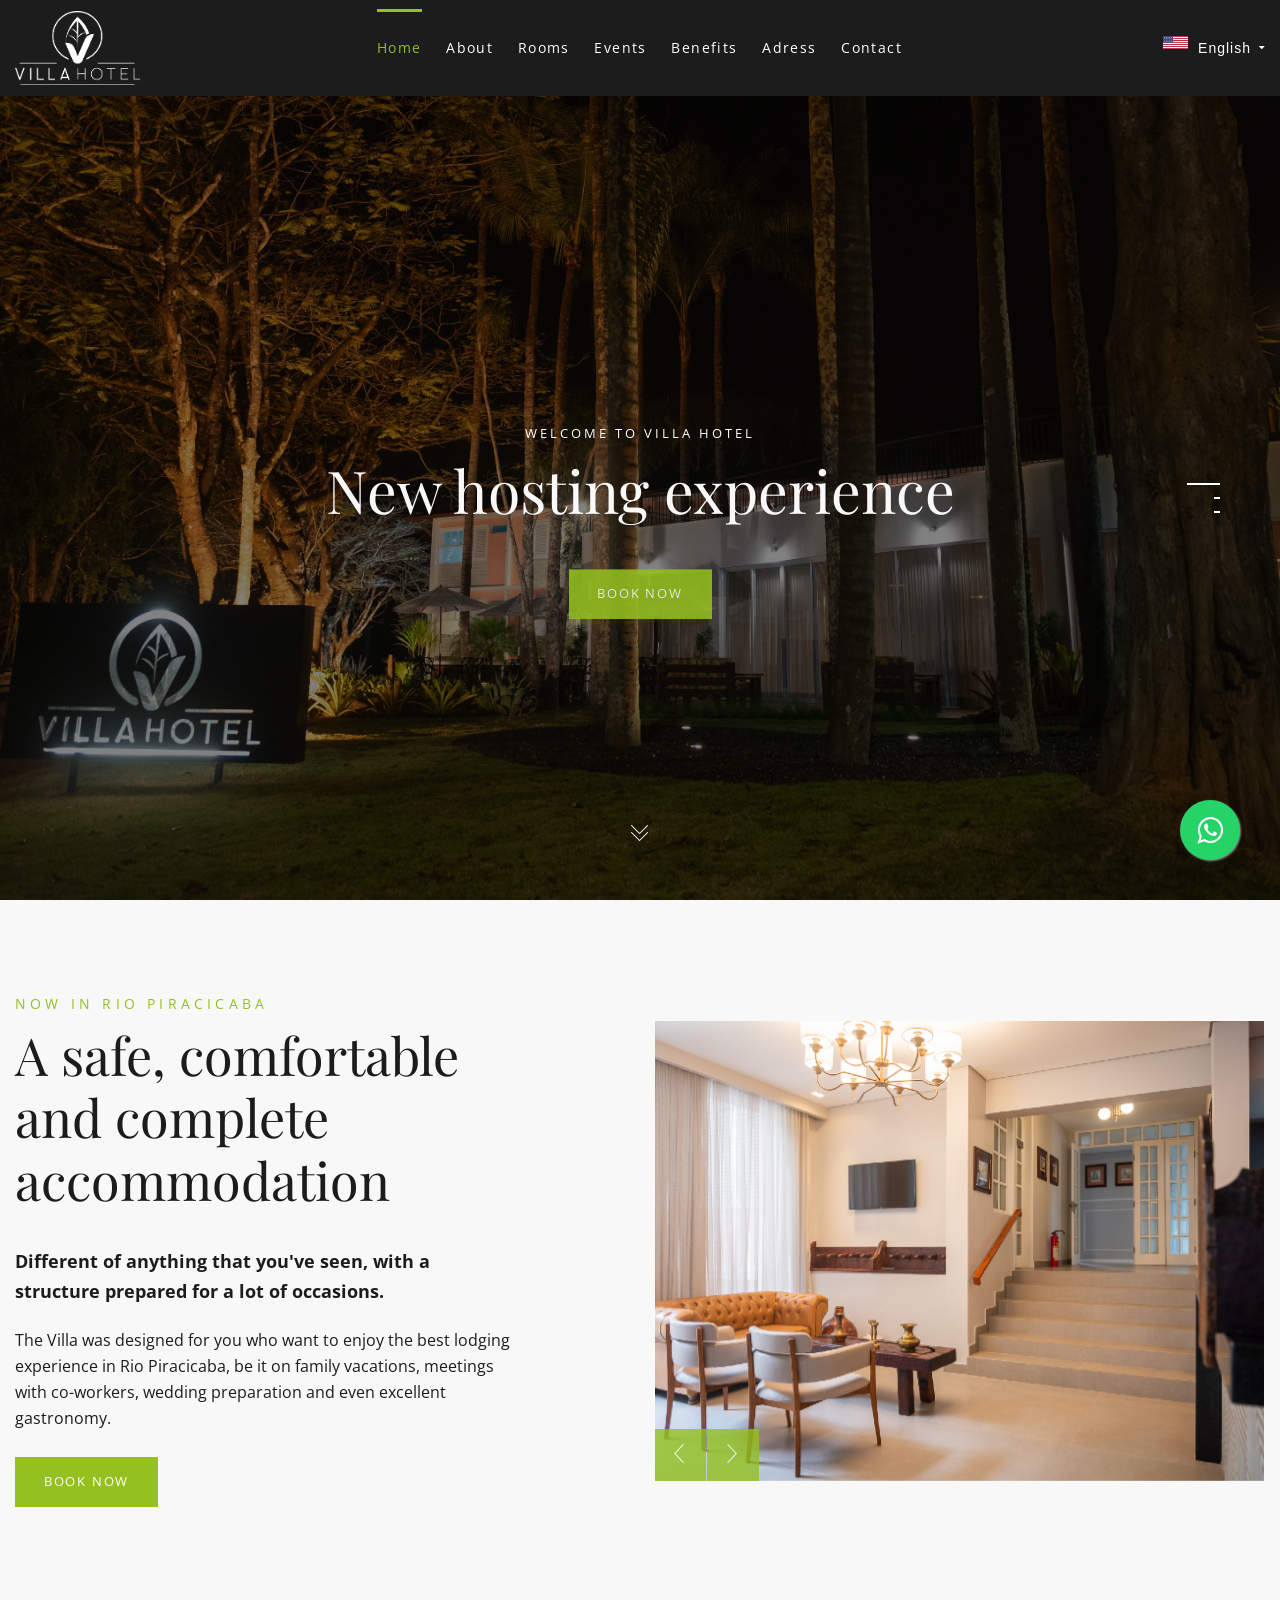
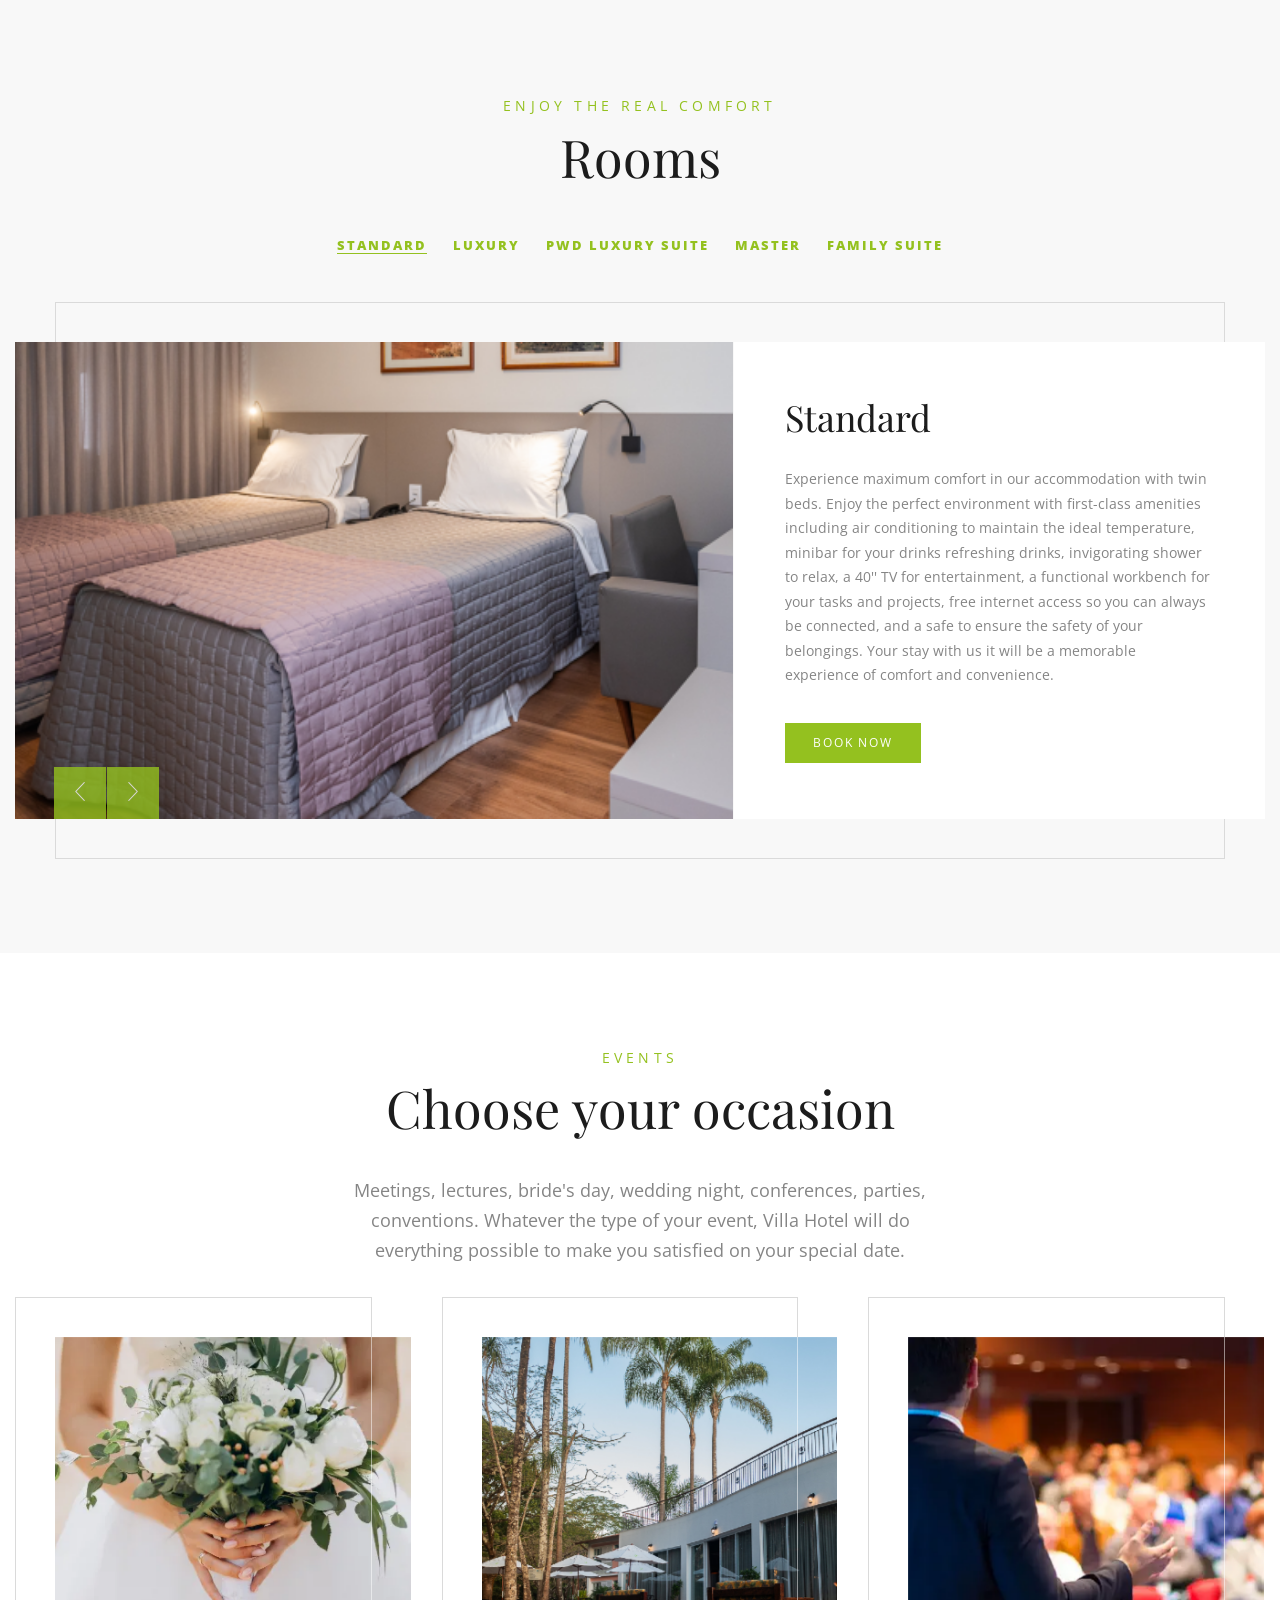
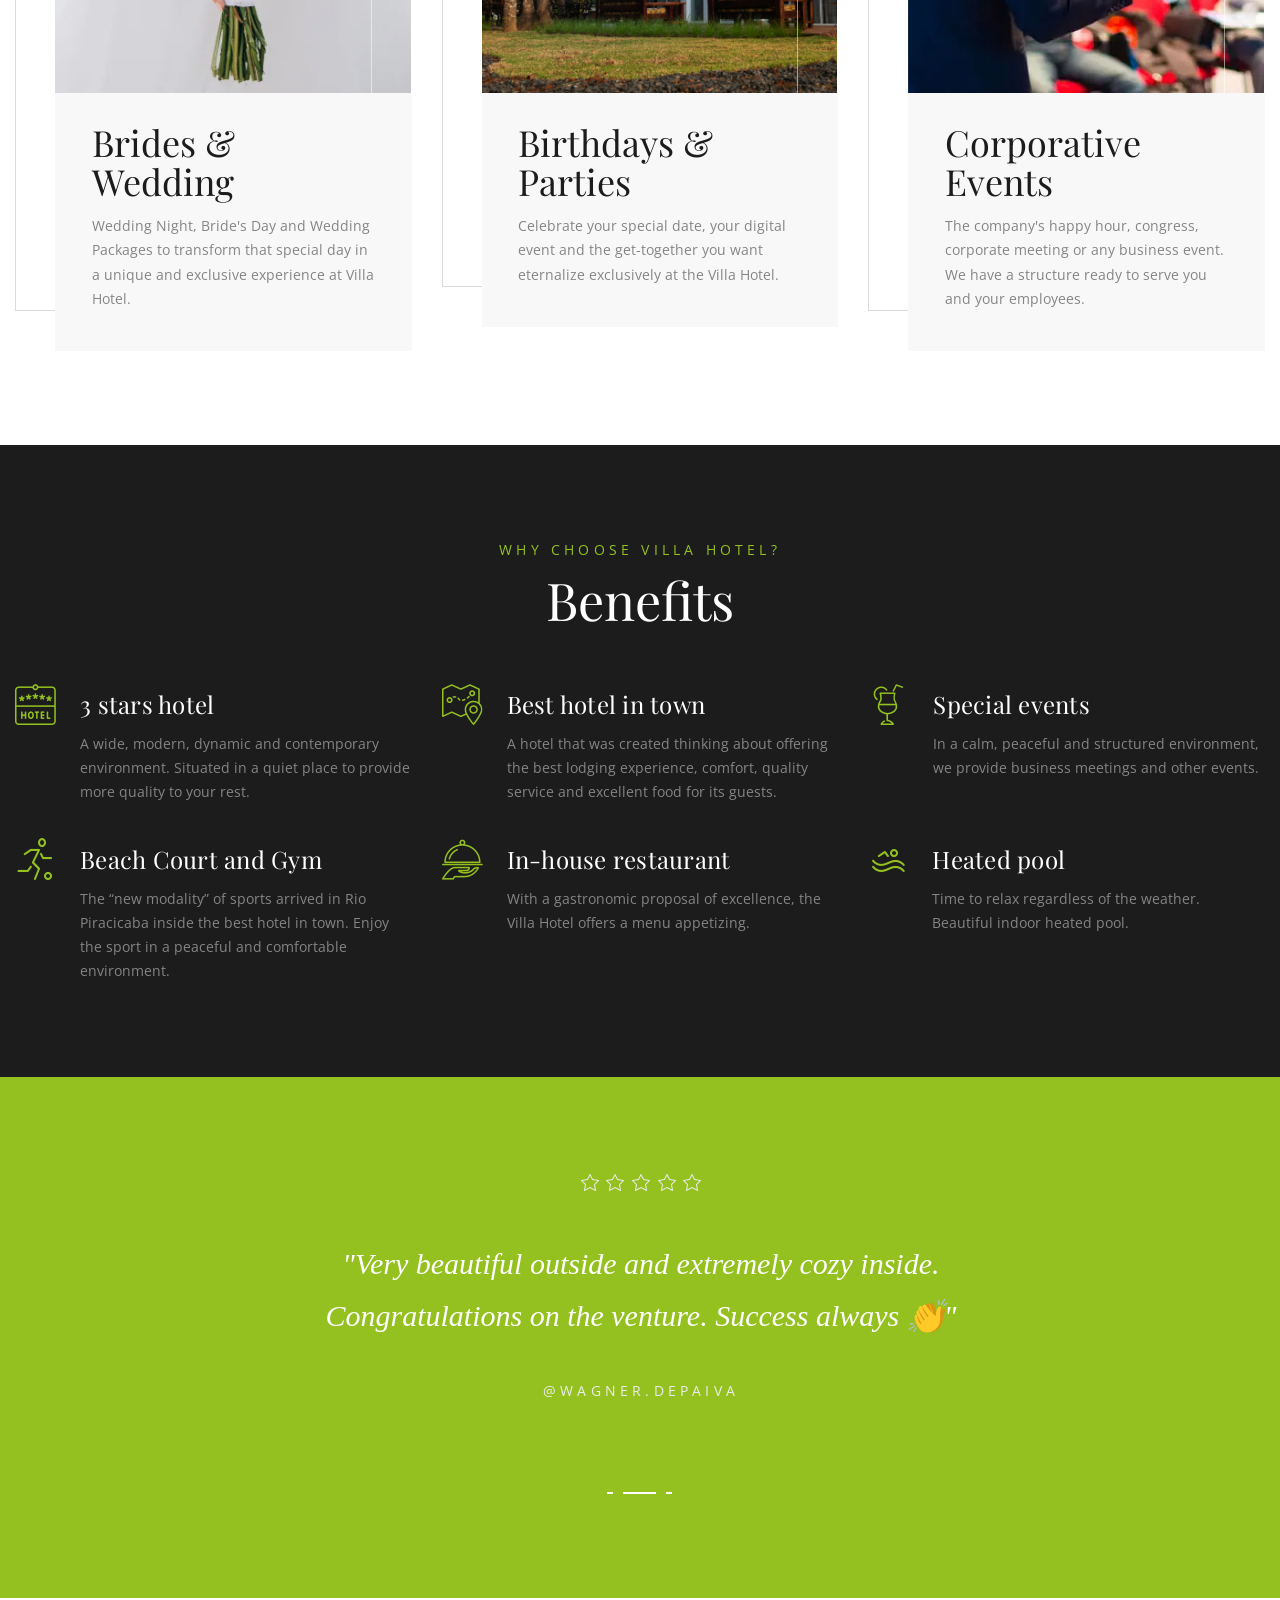
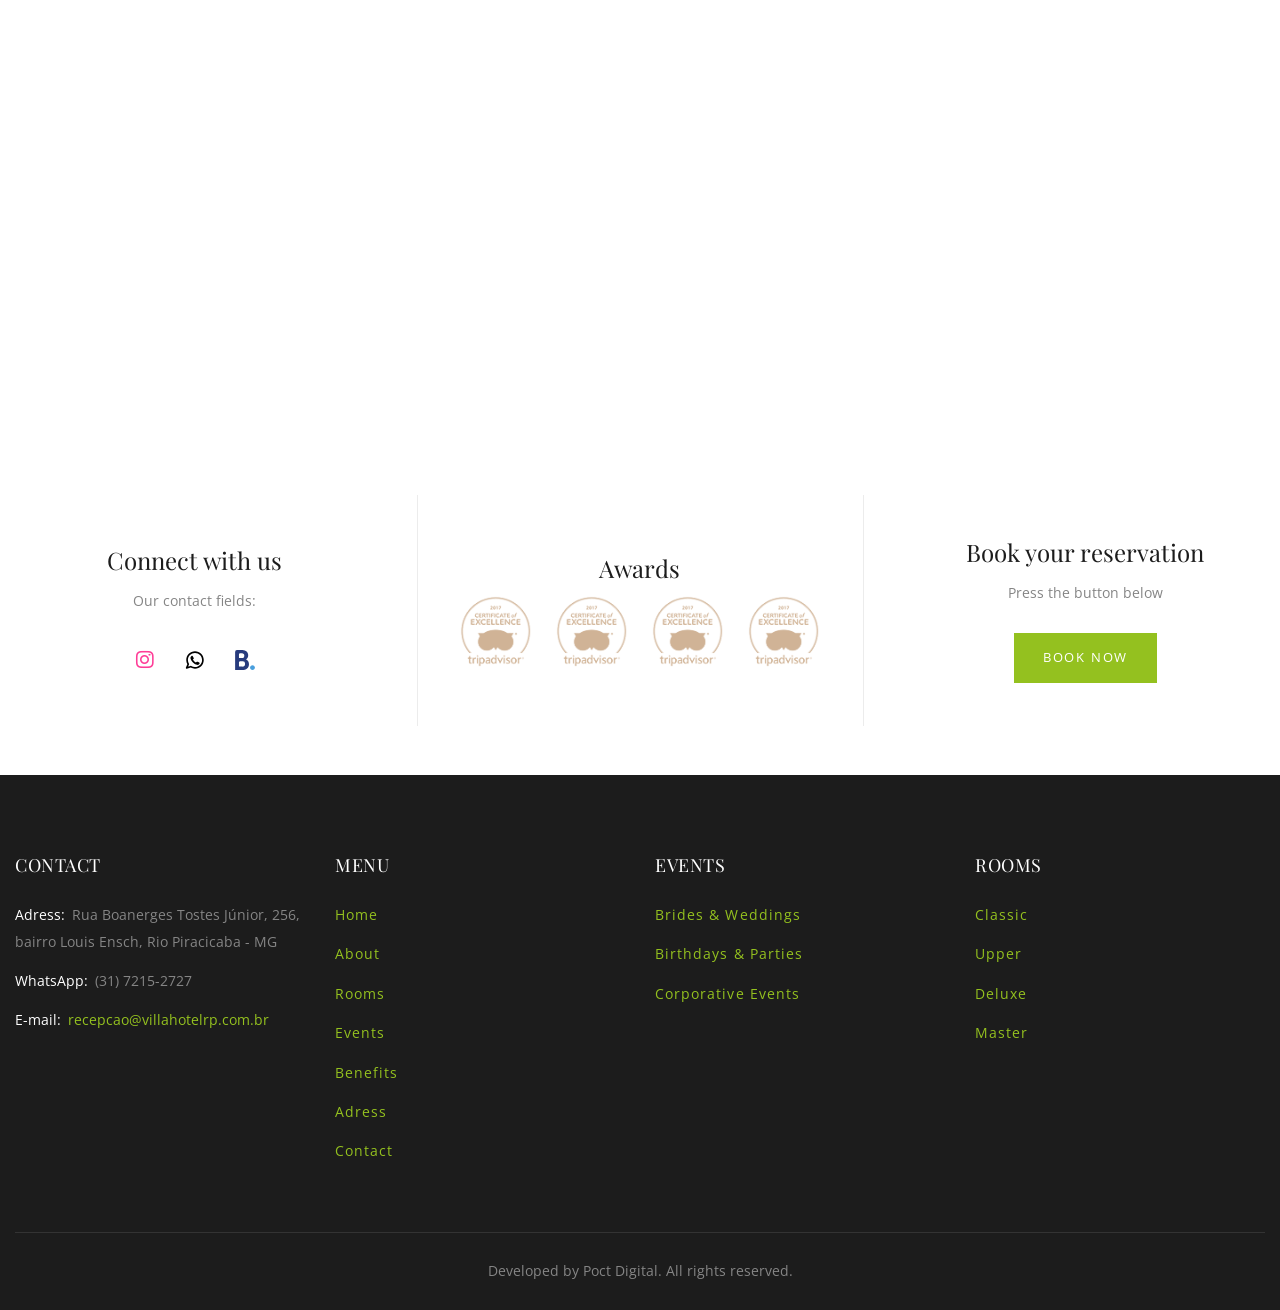
==== commit 10466493: "Adição do botão de WhatsApp" ====
--- a/english.html
+++ b/english.html
@@ -152,7 +152,8 @@
             <div
               data-frames="[{&quot;delay&quot;:600,&quot;speed&quot;:2000,&quot;frame&quot;:&quot;0&quot;,&quot;from&quot;:&quot;y:[100%];z:0;rX:0deg;rY:0;rZ:0;sX:1;sY:1;skX:0;skY:0;opacity:0;&quot;,&quot;to&quot;:&quot;o:1;&quot;,&quot;ease&quot;:&quot;Power4.easeInOut&quot;},{&quot;delay&quot;:&quot;wait&quot;,&quot;speed&quot;:1000,&quot;frame&quot;:&quot;999&quot;,&quot;to&quot;:&quot;auto:auto;&quot;,&quot;ease&quot;:&quot;Power3.easeInOut&quot;}]"
               data-x="center" data-y="center" data-hoffset="0" data-voffset="['100', '100', '120', '140']"
-              data-width="['1000']" data-textAlign="['center']" class="tp-caption"><a href="#"
+              data-width="['1000']" data-textAlign="['center']" class="tp-caption"><a
+                href="https://www.booking.com/Share-xzt2Ss"
                 class="milenia-btn milenia-btn--scheme-primary milenia-btn--big milenia-btn--unbordered">Book Now</a>
             </div>
             <!--================ End of Layer ================-->
@@ -182,7 +183,8 @@
             <div
               data-frames="[{&quot;delay&quot;:600,&quot;speed&quot;:2000,&quot;frame&quot;:&quot;0&quot;,&quot;from&quot;:&quot;y:[100%];z:0;rX:0deg;rY:0;rZ:0;sX:1;sY:1;skX:0;skY:0;opacity:0;&quot;,&quot;to&quot;:&quot;o:1;&quot;,&quot;ease&quot;:&quot;Power4.easeInOut&quot;},{&quot;delay&quot;:&quot;wait&quot;,&quot;speed&quot;:1000,&quot;frame&quot;:&quot;999&quot;,&quot;to&quot;:&quot;auto:auto;&quot;,&quot;ease&quot;:&quot;Power3.easeInOut&quot;}]"
               data-x="center" data-y="center" data-hoffset="0" data-voffset="['100', '100', '130', '140']"
-              data-width="['1000']" data-textAlign="['center']" class="tp-caption"><a href="#"
+              data-width="['1000']" data-textAlign="['center']" class="tp-caption"><a
+                href="https://www.booking.com/Share-xzt2Ss"
                 class="milenia-btn milenia-btn--scheme-primary milenia-btn--big milenia-btn--unbordered">Book Now</a>
             </div>
             <!--================ End of Layer ================    -->
@@ -212,7 +214,8 @@
             <div
               data-frames="[{&quot;delay&quot;:600,&quot;speed&quot;:2000,&quot;frame&quot;:&quot;0&quot;,&quot;from&quot;:&quot;y:[100%];z:0;rX:0deg;rY:0;rZ:0;sX:1;sY:1;skX:0;skY:0;opacity:0;&quot;,&quot;to&quot;:&quot;o:1;&quot;,&quot;ease&quot;:&quot;Power4.easeInOut&quot;},{&quot;delay&quot;:&quot;wait&quot;,&quot;speed&quot;:1000,&quot;frame&quot;:&quot;999&quot;,&quot;to&quot;:&quot;auto:auto;&quot;,&quot;ease&quot;:&quot;Power3.easeInOut&quot;}]"
               data-x="center" data-y="center" data-hoffset="0" data-voffset="['100', '100', '130', '140']"
-              data-width="['1000']" data-textAlign="['center']" class="tp-caption"><a href="#"
+              data-width="['1000']" data-textAlign="['center']" class="tp-caption"><a
+                href="https://www.booking.com/Share-xzt2Ss"
                 class="milenia-btn milenia-btn--scheme-primary milenia-btn--big milenia-btn--unbordered">Book Now</a>
             </div>
             <!--================ End of Layer ================-->
@@ -895,8 +898,9 @@
                   <div class="milenia-grid-item-content">
                     <h5 class="milenia-widget-title">Book your reservation</h5>
                     <p>Press the button below</p>
-                    <a href="#"
-                      class="milenia-btn milenia-btn--scheme-primary milenia-btn--big milenia-btn--unbordered">Book now</a>
+                    <a href="https://www.booking.com/Share-xzt2Ss"
+                      class="milenia-btn milenia-btn--scheme-primary milenia-btn--big milenia-btn--unbordered">Book
+                      now</a>
                   </div>
                 </div>
               </section>
@@ -1000,6 +1004,12 @@
       </div>
       <!--================ End of Footer row ================-->
     </footer>
+
+    <link rel="stylesheet" href="https://maxcdn.bootstrapcdn.com/font-awesome/4.5.0/css/font-awesome.min.css">
+    <a href="https://api.whatsapp.com/send/?phone=5531972152727&text&type=phone_number&app_absent=0" style="position:fixed;width:60px;height:60px;bottom:40px;right:40px;background-color:#25d366;color:#FFF;border-radius:50px;text-align:center;font-size:30px;box-shadow: 1px 1px 2px #888;
+  z-index:1000;" target="_blank">
+      <i style="margin-top:15px" class="fa fa-whatsapp"></i>
+    </a>
     <!--================ End of Footer ================-->
   </div>
 
--- a/assets/css/style.css
+++ b/assets/css/style.css
@@ -5082,11 +5082,11 @@
         }
 
         .milenia-back-to-top {
-            display: block;
+            display: none;
             position: fixed;
             z-index: 27;
-            top: 60%;
-            right: 3%;
+            top: 70%;
+            right: 3rem;
             width: 3.25rem;
             height: 3.25rem;
             font-size: 1.2rem;
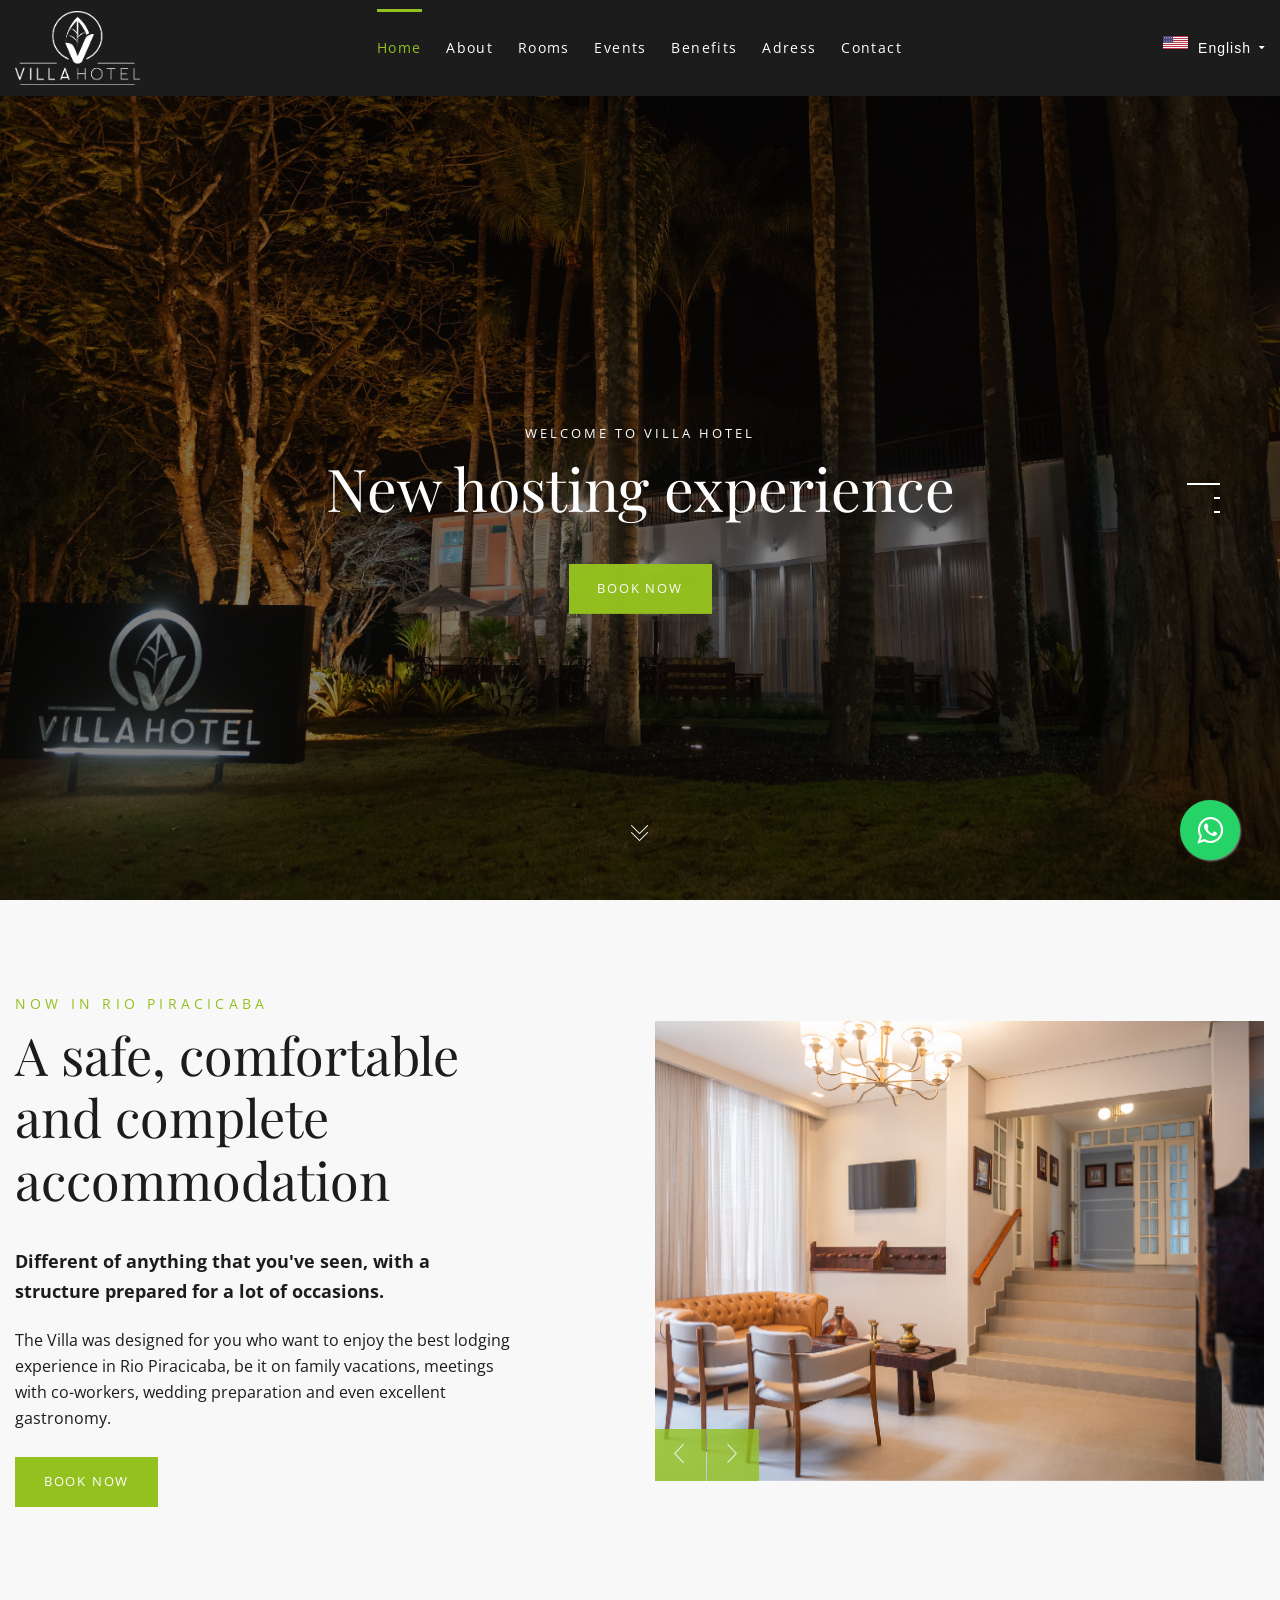
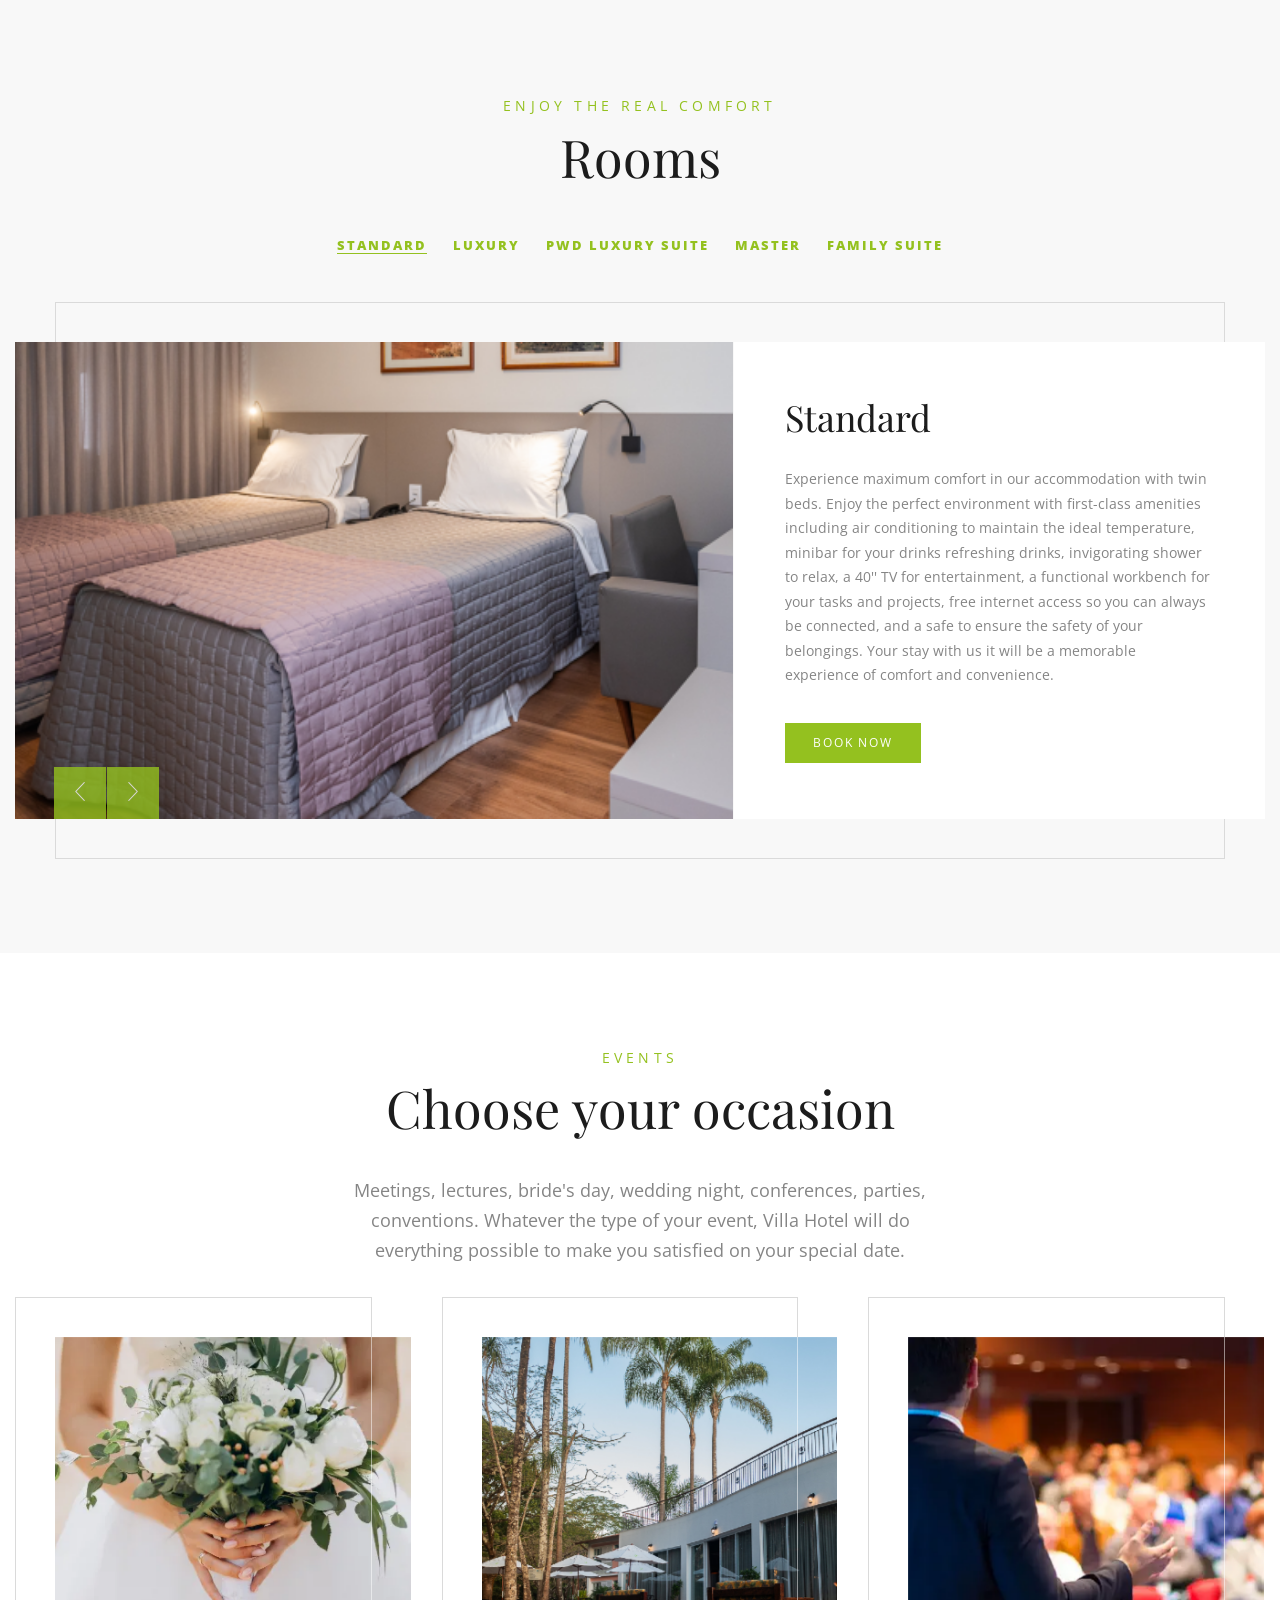
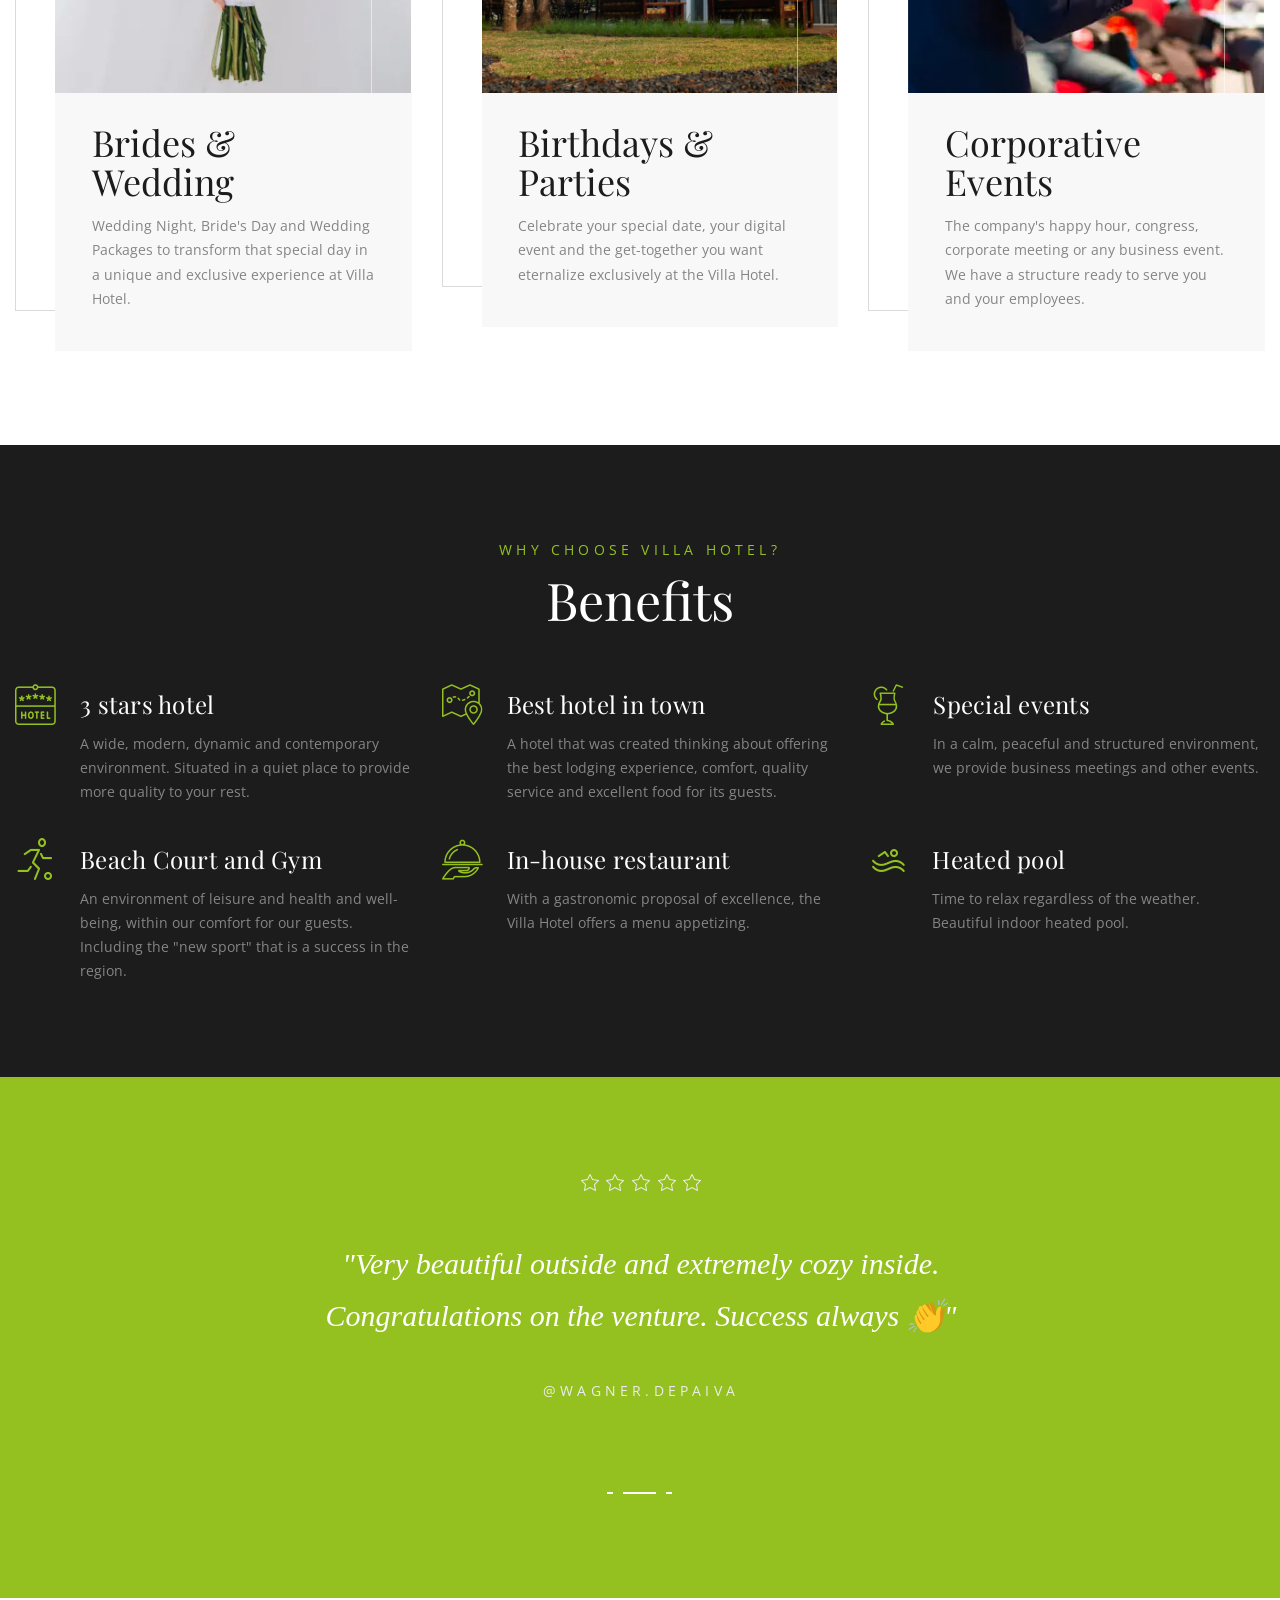
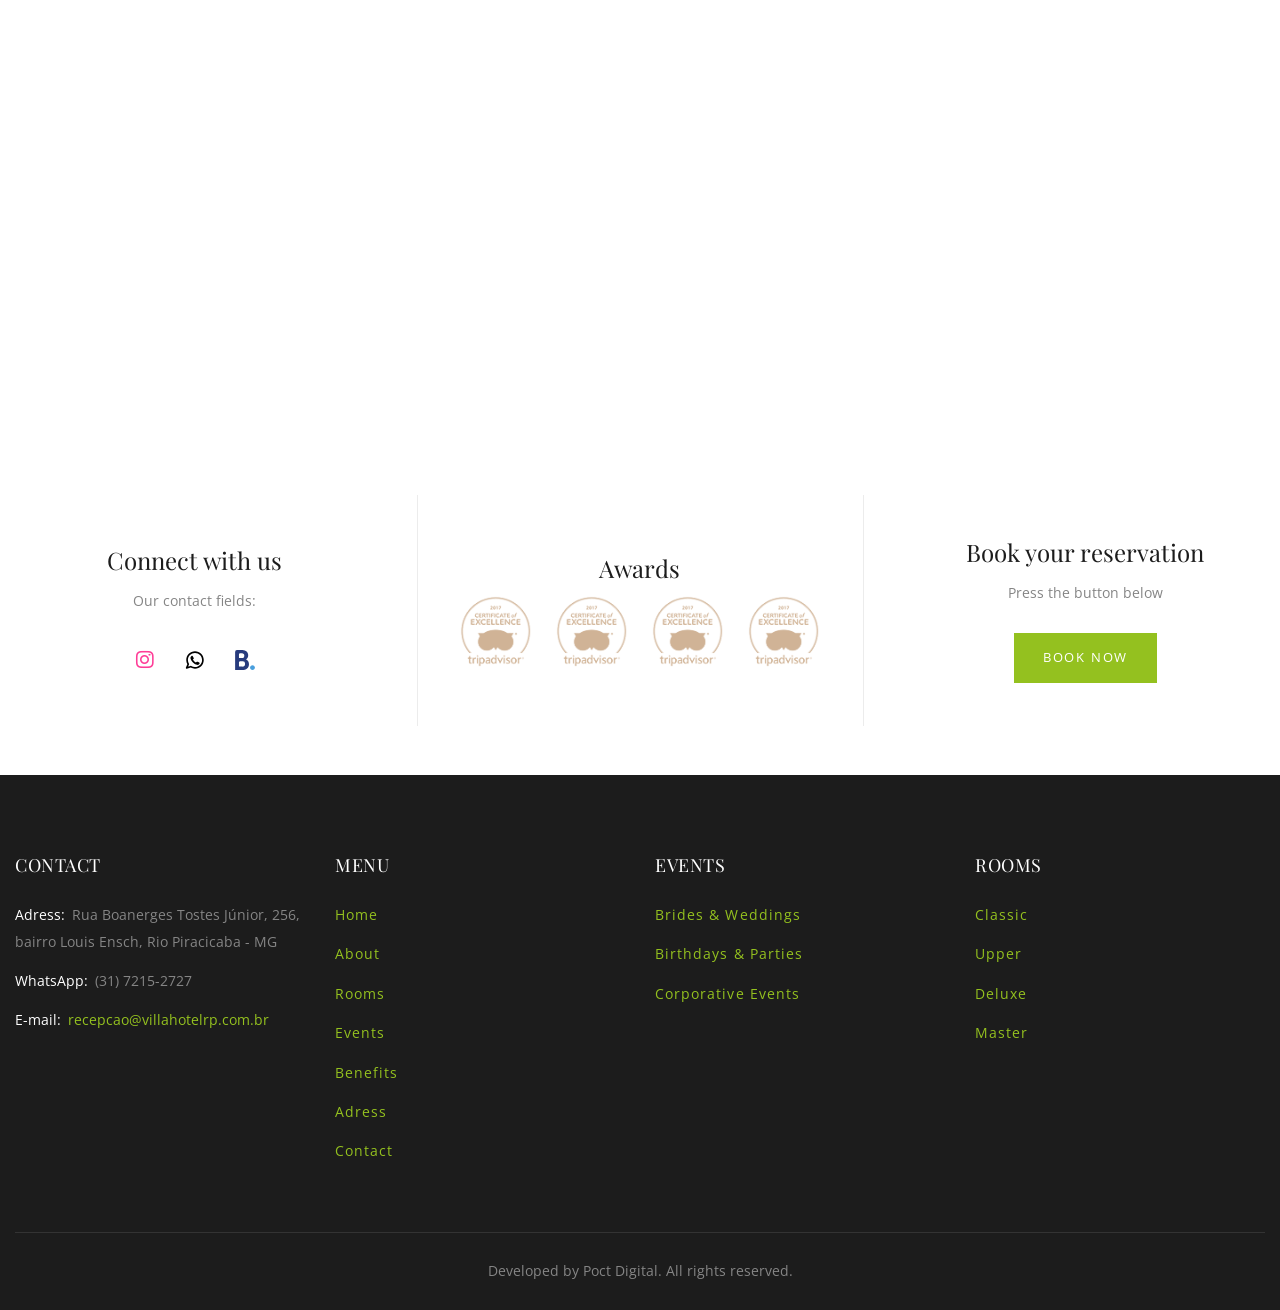
==== commit ada4e6e4: "Troca de links do booking por whatsapp" ====
--- a/english.html
+++ b/english.html
@@ -153,7 +153,7 @@
               data-frames="[{&quot;delay&quot;:600,&quot;speed&quot;:2000,&quot;frame&quot;:&quot;0&quot;,&quot;from&quot;:&quot;y:[100%];z:0;rX:0deg;rY:0;rZ:0;sX:1;sY:1;skX:0;skY:0;opacity:0;&quot;,&quot;to&quot;:&quot;o:1;&quot;,&quot;ease&quot;:&quot;Power4.easeInOut&quot;},{&quot;delay&quot;:&quot;wait&quot;,&quot;speed&quot;:1000,&quot;frame&quot;:&quot;999&quot;,&quot;to&quot;:&quot;auto:auto;&quot;,&quot;ease&quot;:&quot;Power3.easeInOut&quot;}]"
               data-x="center" data-y="center" data-hoffset="0" data-voffset="['100', '100', '120', '140']"
               data-width="['1000']" data-textAlign="['center']" class="tp-caption"><a
-                href="https://www.booking.com/Share-xzt2Ss"
+                href="https://api.whatsapp.com/send/?phone=5531972152727&text&type=phone_number&app_absent=0"
                 class="milenia-btn milenia-btn--scheme-primary milenia-btn--big milenia-btn--unbordered">Book Now</a>
             </div>
             <!--================ End of Layer ================-->
@@ -184,7 +184,7 @@
               data-frames="[{&quot;delay&quot;:600,&quot;speed&quot;:2000,&quot;frame&quot;:&quot;0&quot;,&quot;from&quot;:&quot;y:[100%];z:0;rX:0deg;rY:0;rZ:0;sX:1;sY:1;skX:0;skY:0;opacity:0;&quot;,&quot;to&quot;:&quot;o:1;&quot;,&quot;ease&quot;:&quot;Power4.easeInOut&quot;},{&quot;delay&quot;:&quot;wait&quot;,&quot;speed&quot;:1000,&quot;frame&quot;:&quot;999&quot;,&quot;to&quot;:&quot;auto:auto;&quot;,&quot;ease&quot;:&quot;Power3.easeInOut&quot;}]"
               data-x="center" data-y="center" data-hoffset="0" data-voffset="['100', '100', '130', '140']"
               data-width="['1000']" data-textAlign="['center']" class="tp-caption"><a
-                href="https://www.booking.com/Share-xzt2Ss"
+                href="https://api.whatsapp.com/send/?phone=5531972152727&text&type=phone_number&app_absent=0"
                 class="milenia-btn milenia-btn--scheme-primary milenia-btn--big milenia-btn--unbordered">Book Now</a>
             </div>
             <!--================ End of Layer ================    -->
@@ -215,7 +215,7 @@
               data-frames="[{&quot;delay&quot;:600,&quot;speed&quot;:2000,&quot;frame&quot;:&quot;0&quot;,&quot;from&quot;:&quot;y:[100%];z:0;rX:0deg;rY:0;rZ:0;sX:1;sY:1;skX:0;skY:0;opacity:0;&quot;,&quot;to&quot;:&quot;o:1;&quot;,&quot;ease&quot;:&quot;Power4.easeInOut&quot;},{&quot;delay&quot;:&quot;wait&quot;,&quot;speed&quot;:1000,&quot;frame&quot;:&quot;999&quot;,&quot;to&quot;:&quot;auto:auto;&quot;,&quot;ease&quot;:&quot;Power3.easeInOut&quot;}]"
               data-x="center" data-y="center" data-hoffset="0" data-voffset="['100', '100', '130', '140']"
               data-width="['1000']" data-textAlign="['center']" class="tp-caption"><a
-                href="https://www.booking.com/Share-xzt2Ss"
+                href="https://api.whatsapp.com/send/?phone=5531972152727&text&type=phone_number&app_absent=0"
                 class="milenia-btn milenia-btn--scheme-primary milenia-btn--big milenia-btn--unbordered">Book Now</a>
             </div>
             <!--================ End of Layer ================-->
@@ -243,7 +243,7 @@
                     <p>The Villa was designed for you who want to enjoy the best lodging experience in Rio Piracicaba,
                       be it on family vacations, meetings with co-workers, wedding preparation and even excellent
                       gastronomy.</p>
-                    <a href="https://www.booking.com/Share-xzt2Ss"
+                    <a href="https://api.whatsapp.com/send/?phone=5531972152727&text&type=phone_number&app_absent=0"
                       class="milenia-btn milenia-btn--scheme-primary milenia-btn--big milenia-btn--unbordered">Book
                       Now</a>
                   </div>
@@ -328,7 +328,7 @@
 
                                       </div>
                                       <footer class="milenia-entity-footer"><a
-                                          href="https://www.booking.com/Share-xzt2Ss"
+                                          href="https://api.whatsapp.com/send/?phone=5531972152727&text&type=phone_number&app_absent=0"
                                           class="milenia-btn milenia-btn--scheme-primary">Book Now</a></footer>
                                     </div>
                                   </div>
@@ -392,7 +392,7 @@
                                         </p>
                                       </div>
                                       <footer class="milenia-entity-footer">
-                                        <a href="https://www.booking.com/Share-xzt2Ss"
+                                        <a href="https://api.whatsapp.com/send/?phone=5531972152727&text&type=phone_number&app_absent=0"
                                           class="milenia-btn milenia-btn--scheme-primary">Book Now</a>
                                       </footer>
                                     </div>
@@ -440,7 +440,7 @@
                                         </p>
                                       </div>
                                       <footer class="milenia-entity-footer">
-                                        <a href="https://www.booking.com/Share-xzt2Ss"
+                                        <a href="https://api.whatsapp.com/send/?phone=5531972152727&text&type=phone_number&app_absent=0"
                                           class="milenia-btn milenia-btn--scheme-primary">Book Now</a>
                                       </footer>
                                     </div>
@@ -488,7 +488,7 @@
                                         </p>
                                       </div>
                                       <footer class="milenia-entity-footer">
-                                        <a href="https://www.booking.com/Share-xzt2Ss"
+                                        <a href="https://api.whatsapp.com/send/?phone=5531972152727&text&type=phone_number&app_absent=0"
                                           class="milenia-btn milenia-btn--scheme-primary">Book Now</a>
                                       </footer>
                                     </div>
@@ -536,7 +536,7 @@
                                         </p>
                                       </div>
                                       <footer class="milenia-entity-footer">
-                                        <a href="https://www.booking.com/Share-xzt2Ss"
+                                        <a href="https://api.whatsapp.com/send/?phone=5531972152727&text&type=phone_number&app_absent=0"
                                           class="milenia-btn milenia-btn--scheme-primary">Book Now</a>
                                       </footer>
                                     </div>
@@ -713,8 +713,7 @@
                           <div class="milenia-aligner-inner"><i class="milenia-icon-box-icon icon-soccer"></i>
                             <div class="milenia-icon-box-content">
                               <h2 class="milenia-icon-box-title">Beach Court and Gym</h2>
-                              <p>The “new modality” of sports arrived in Rio Piracicaba inside the best hotel in town.
-                                Enjoy the sport in a peaceful and comfortable environment.</p>
+                              <p>An environment of leisure and health and well-being, within our comfort for our guests. Including the "new sport" that is a success in the region.</p>
                             </div>
                           </div>
                         </div>
@@ -898,7 +897,7 @@
                   <div class="milenia-grid-item-content">
                     <h5 class="milenia-widget-title">Book your reservation</h5>
                     <p>Press the button below</p>
-                    <a href="https://www.booking.com/Share-xzt2Ss"
+                    <a href="https://api.whatsapp.com/send/?phone=5531972152727&text&type=phone_number&app_absent=0"
                       class="milenia-btn milenia-btn--scheme-primary milenia-btn--big milenia-btn--unbordered">Book
                       now</a>
                   </div>
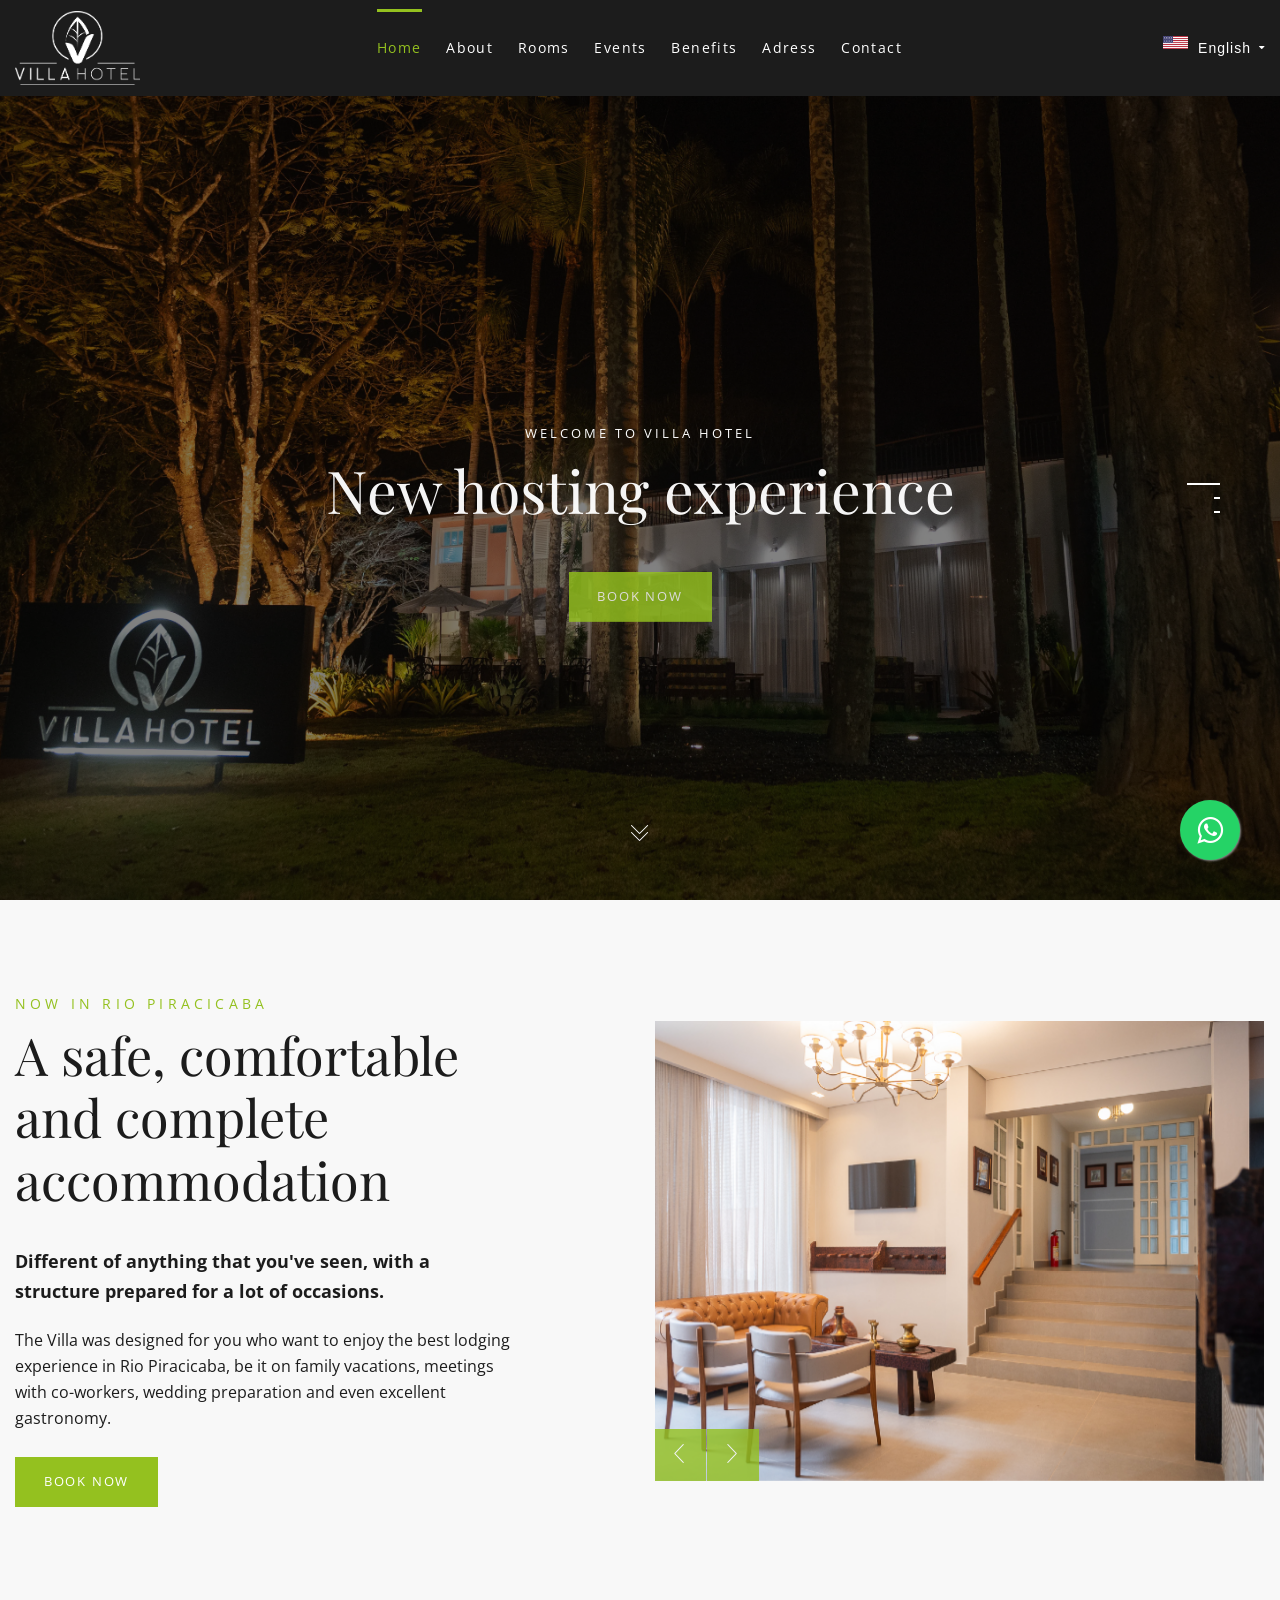
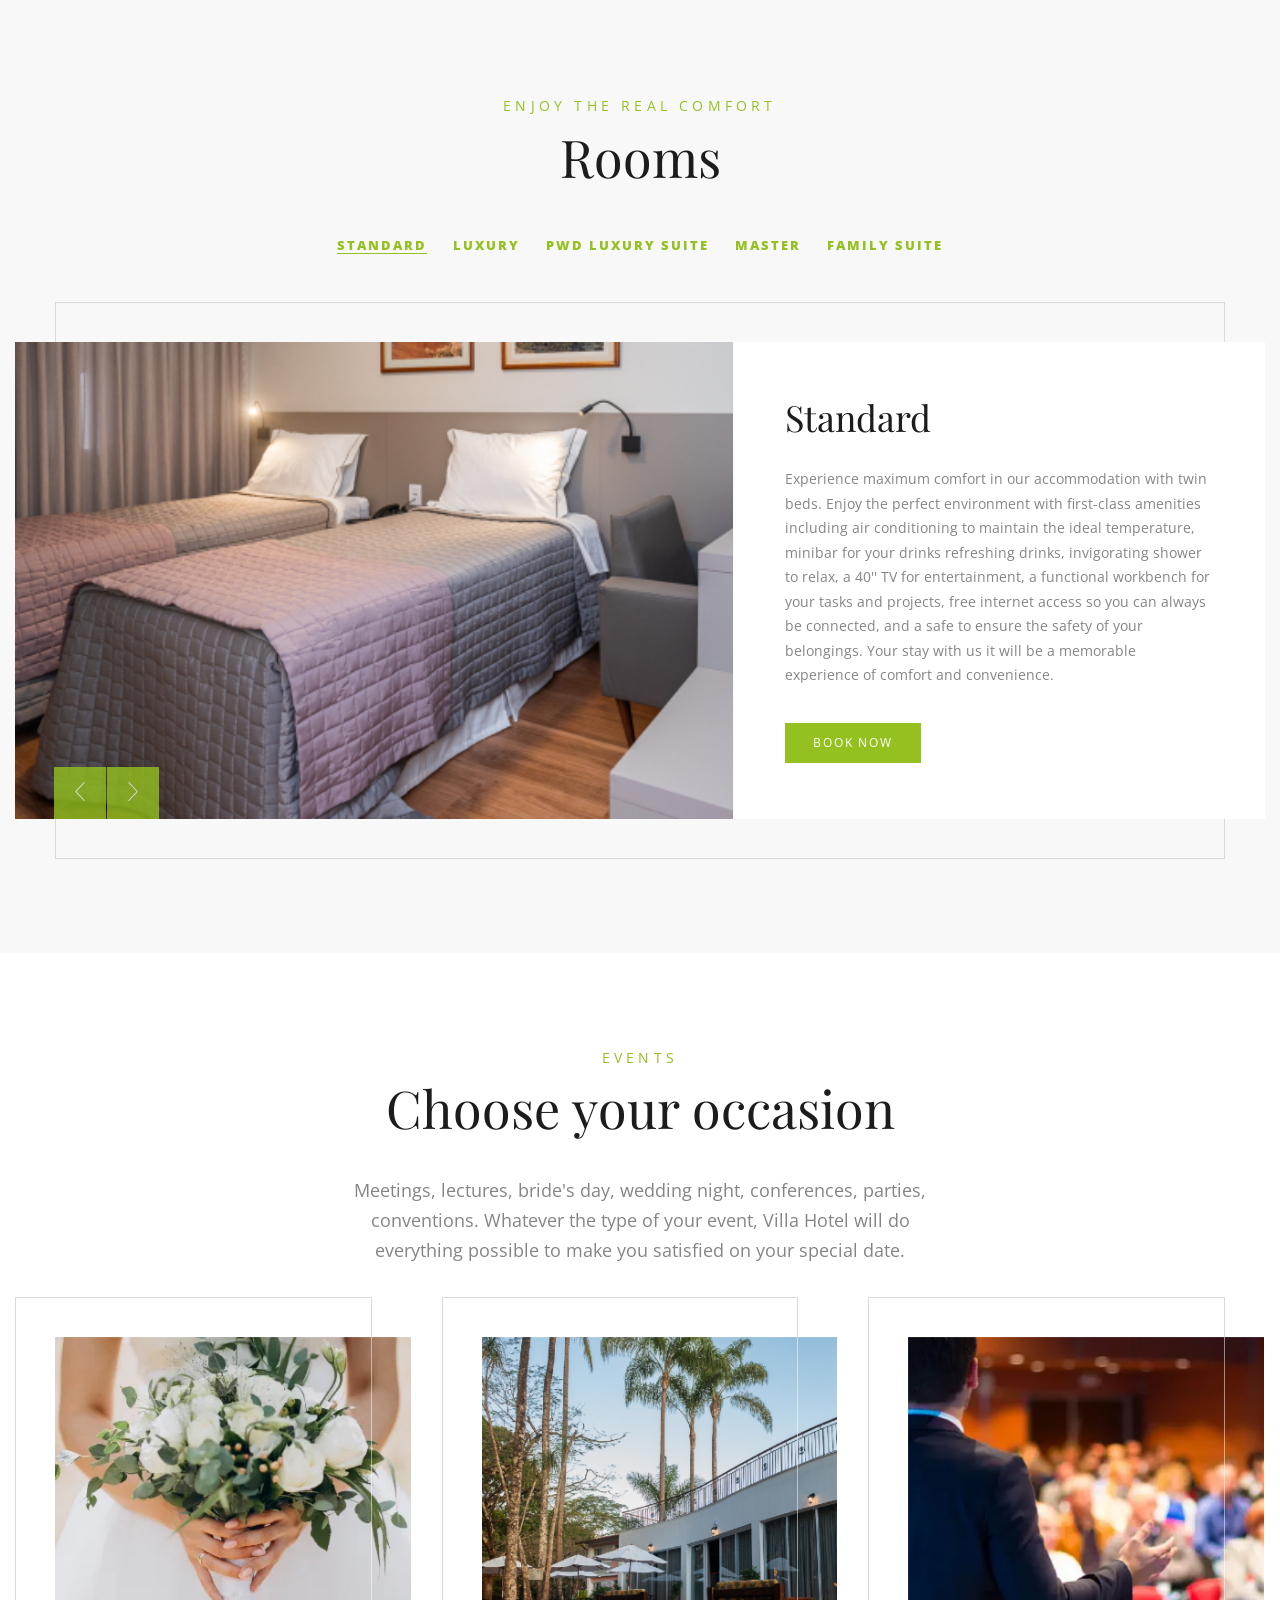
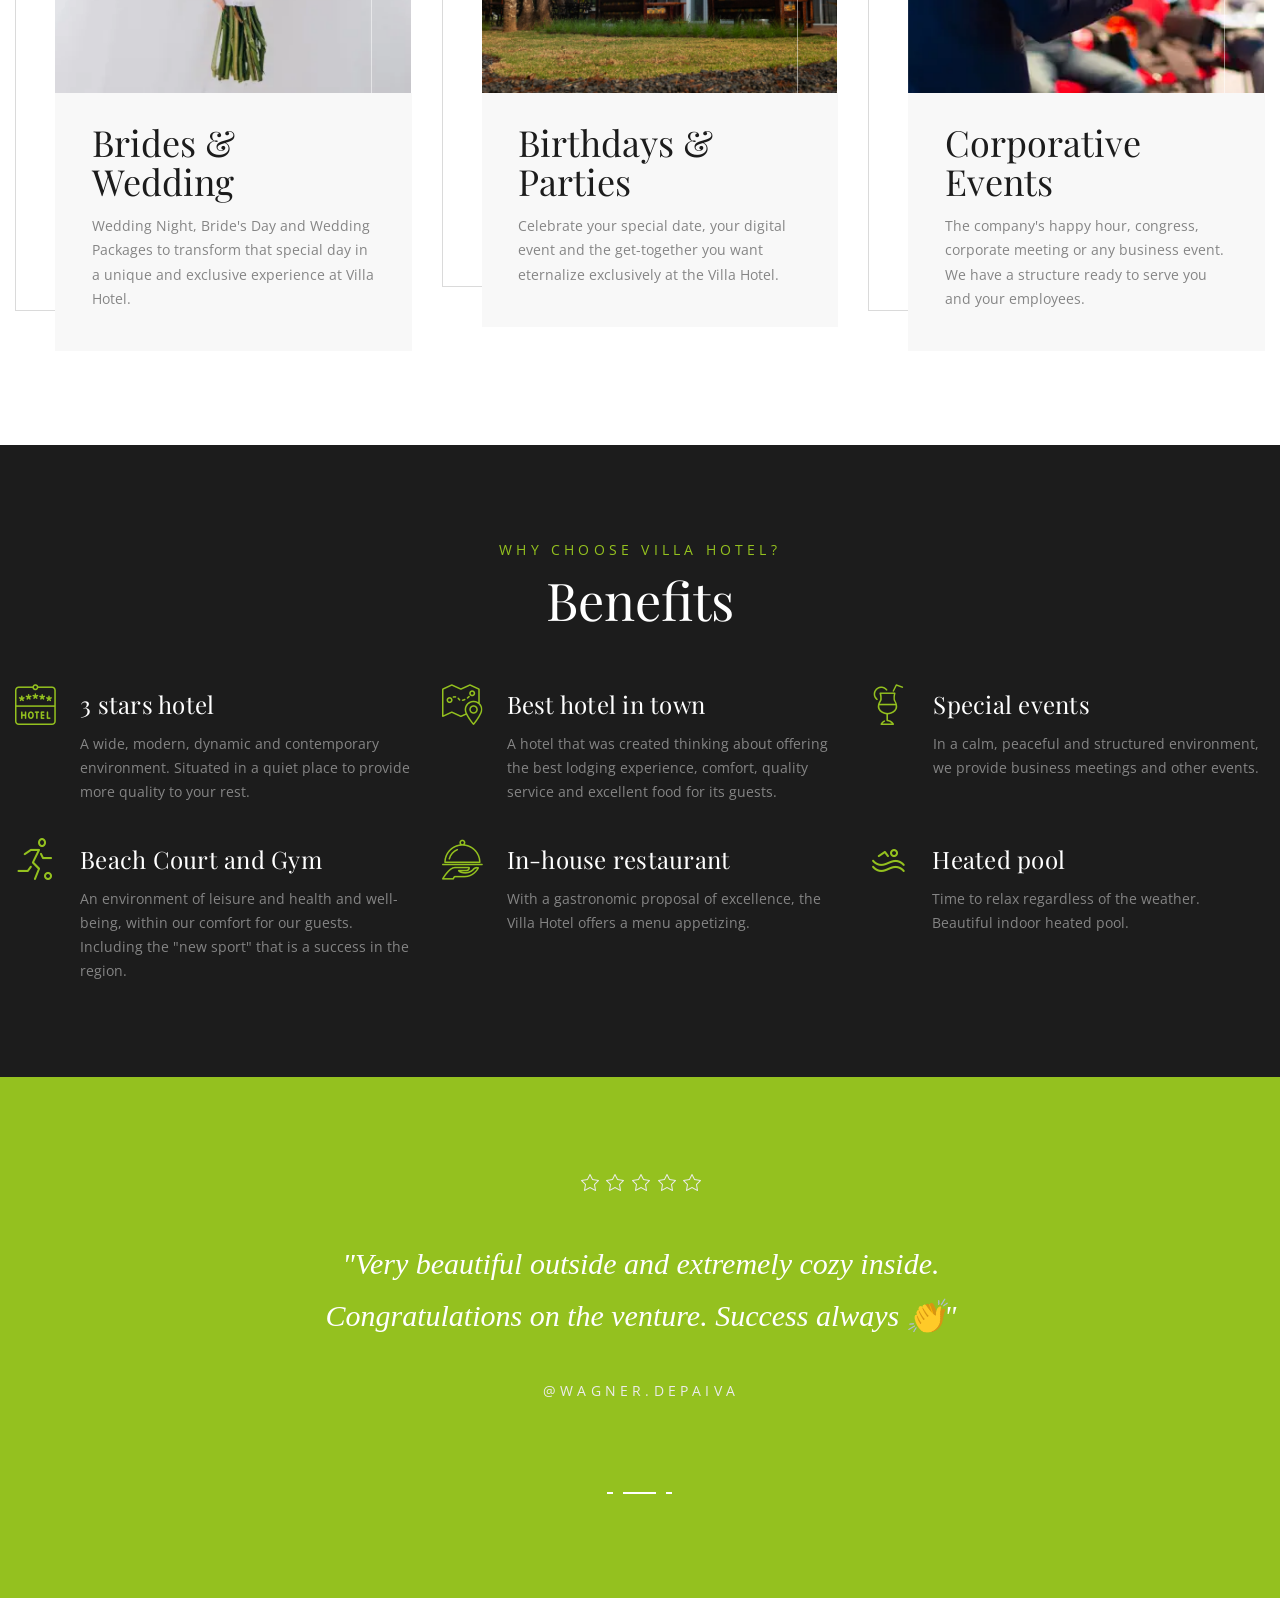
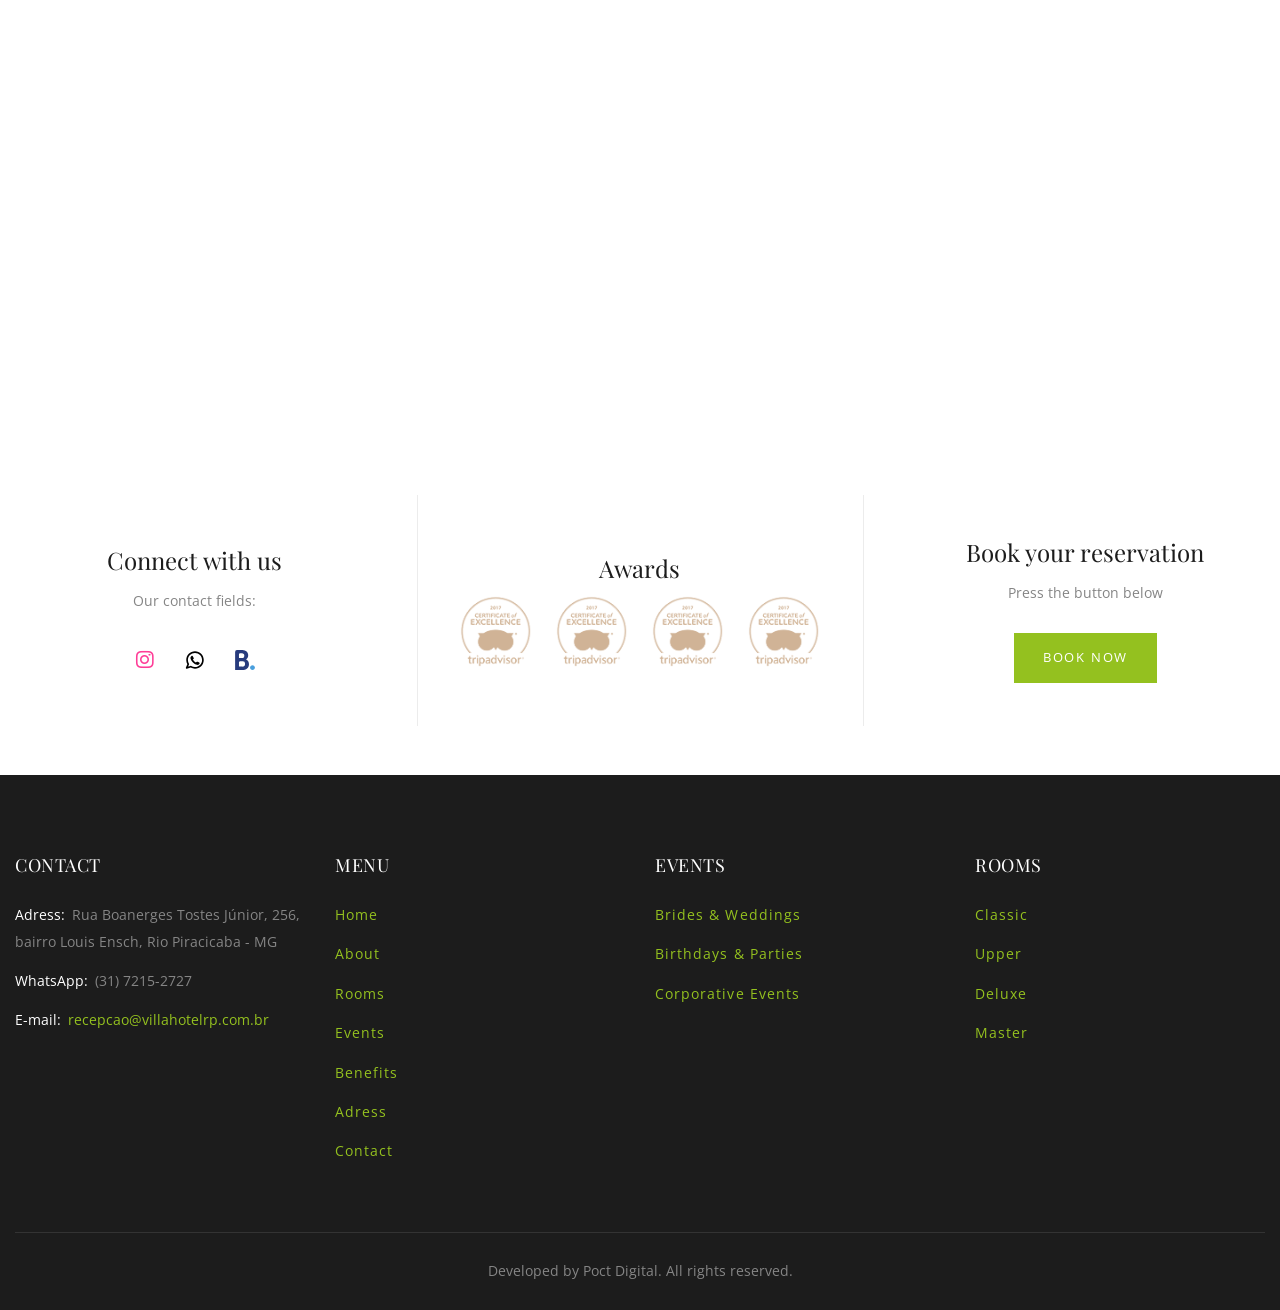
==== commit 0ffc6dd5: "Adição do favicon" ====
--- a/english.html
+++ b/english.html
@@ -11,7 +11,10 @@
   <!--================ Mobile specific metas ================-->
   <meta name="viewport" content="width=device-width, initial-scale=1.0">
   <!--================ Favicon ================-->
-  <link rel="shortcut icon" href="images/favicon.ico">
+  <link rel="apple-touch-icon" sizes="180x180" href="/apple-touch-icon.png">
+  <link rel="icon" type="image/png" sizes="32x32" href="/favicon-32x32.png">
+  <link rel="icon" type="image/png" sizes="16x16" href="/favicon-16x16.png">
+  <link rel="manifest" href="/site.webmanifest">
   <!--================ Google web fonts ================-->
   <link rel="stylesheet"
     href="https://fonts.googleapis.com/css?family=Old+Standard+TT:400,400i,700|Open+Sans:200,300,400,400i,600,600i,700,700i,800,800i|Playfair+Display:400,400i,700,700i,900,900i">
@@ -713,7 +716,8 @@
                           <div class="milenia-aligner-inner"><i class="milenia-icon-box-icon icon-soccer"></i>
                             <div class="milenia-icon-box-content">
                               <h2 class="milenia-icon-box-title">Beach Court and Gym</h2>
-                              <p>An environment of leisure and health and well-being, within our comfort for our guests. Including the "new sport" that is a success in the region.</p>
+                              <p>An environment of leisure and health and well-being, within our comfort for our guests.
+                                Including the "new sport" that is a success in the region.</p>
                             </div>
                           </div>
                         </div>
--- a/assets/css/style.css
+++ b/assets/css/style.css
@@ -1357,6 +1357,7 @@
                 font-size: 1.25rem;
                 text-align: center;
                 line-height: 1;
+                margin-block: 0.5rem;
                 color: #fff;
                 display: none;
             }
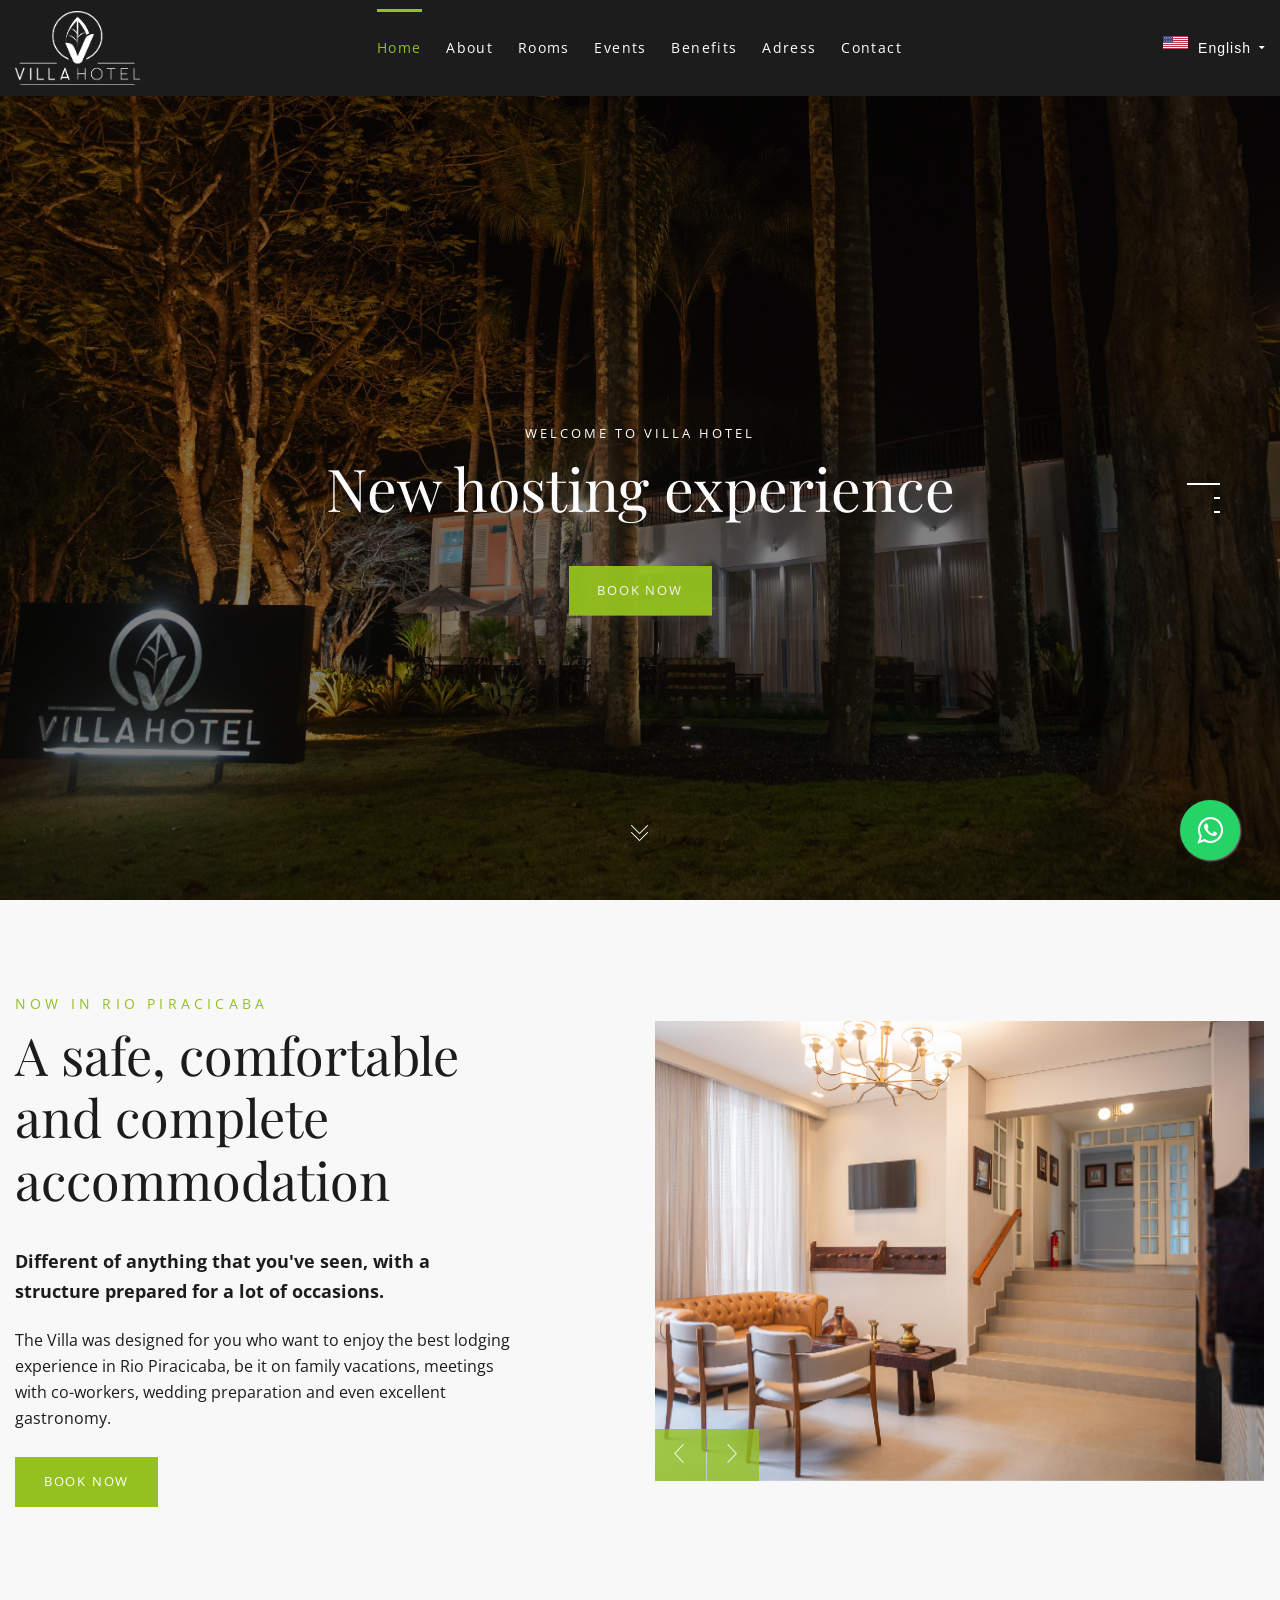
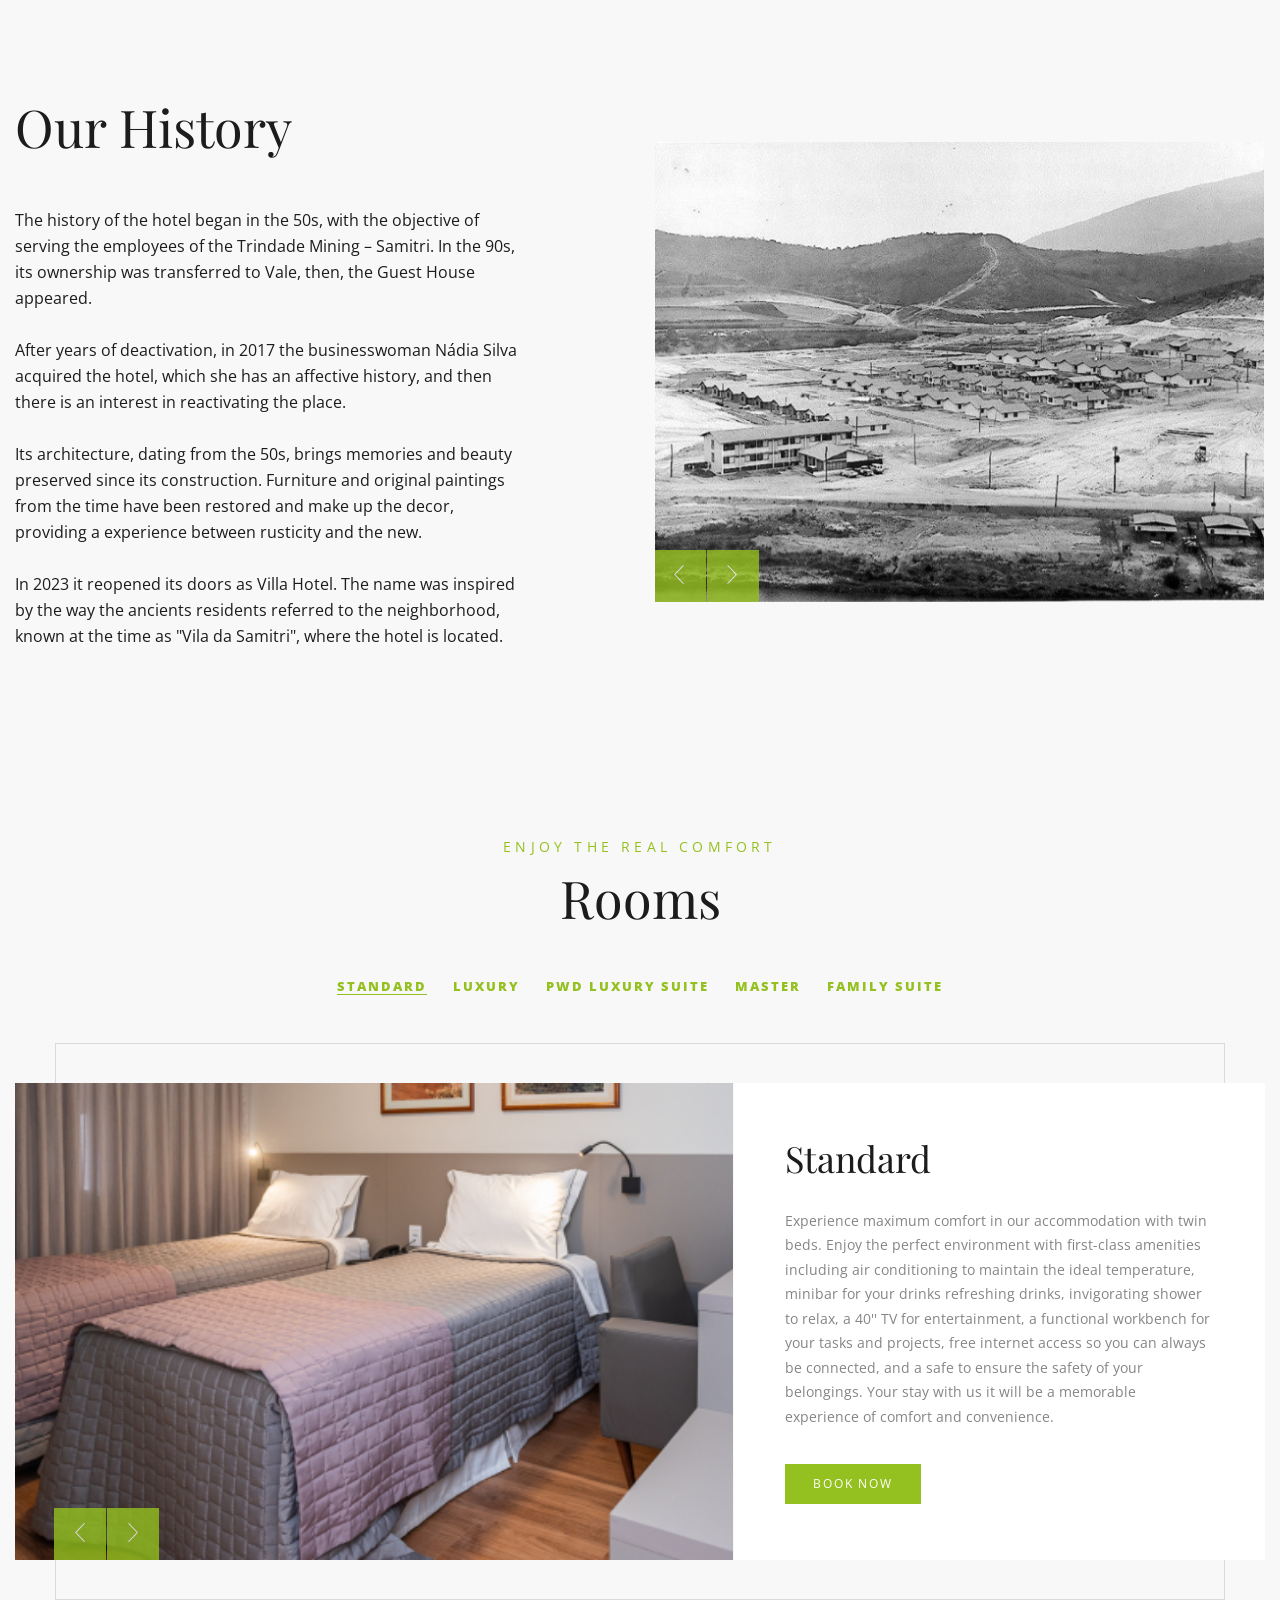
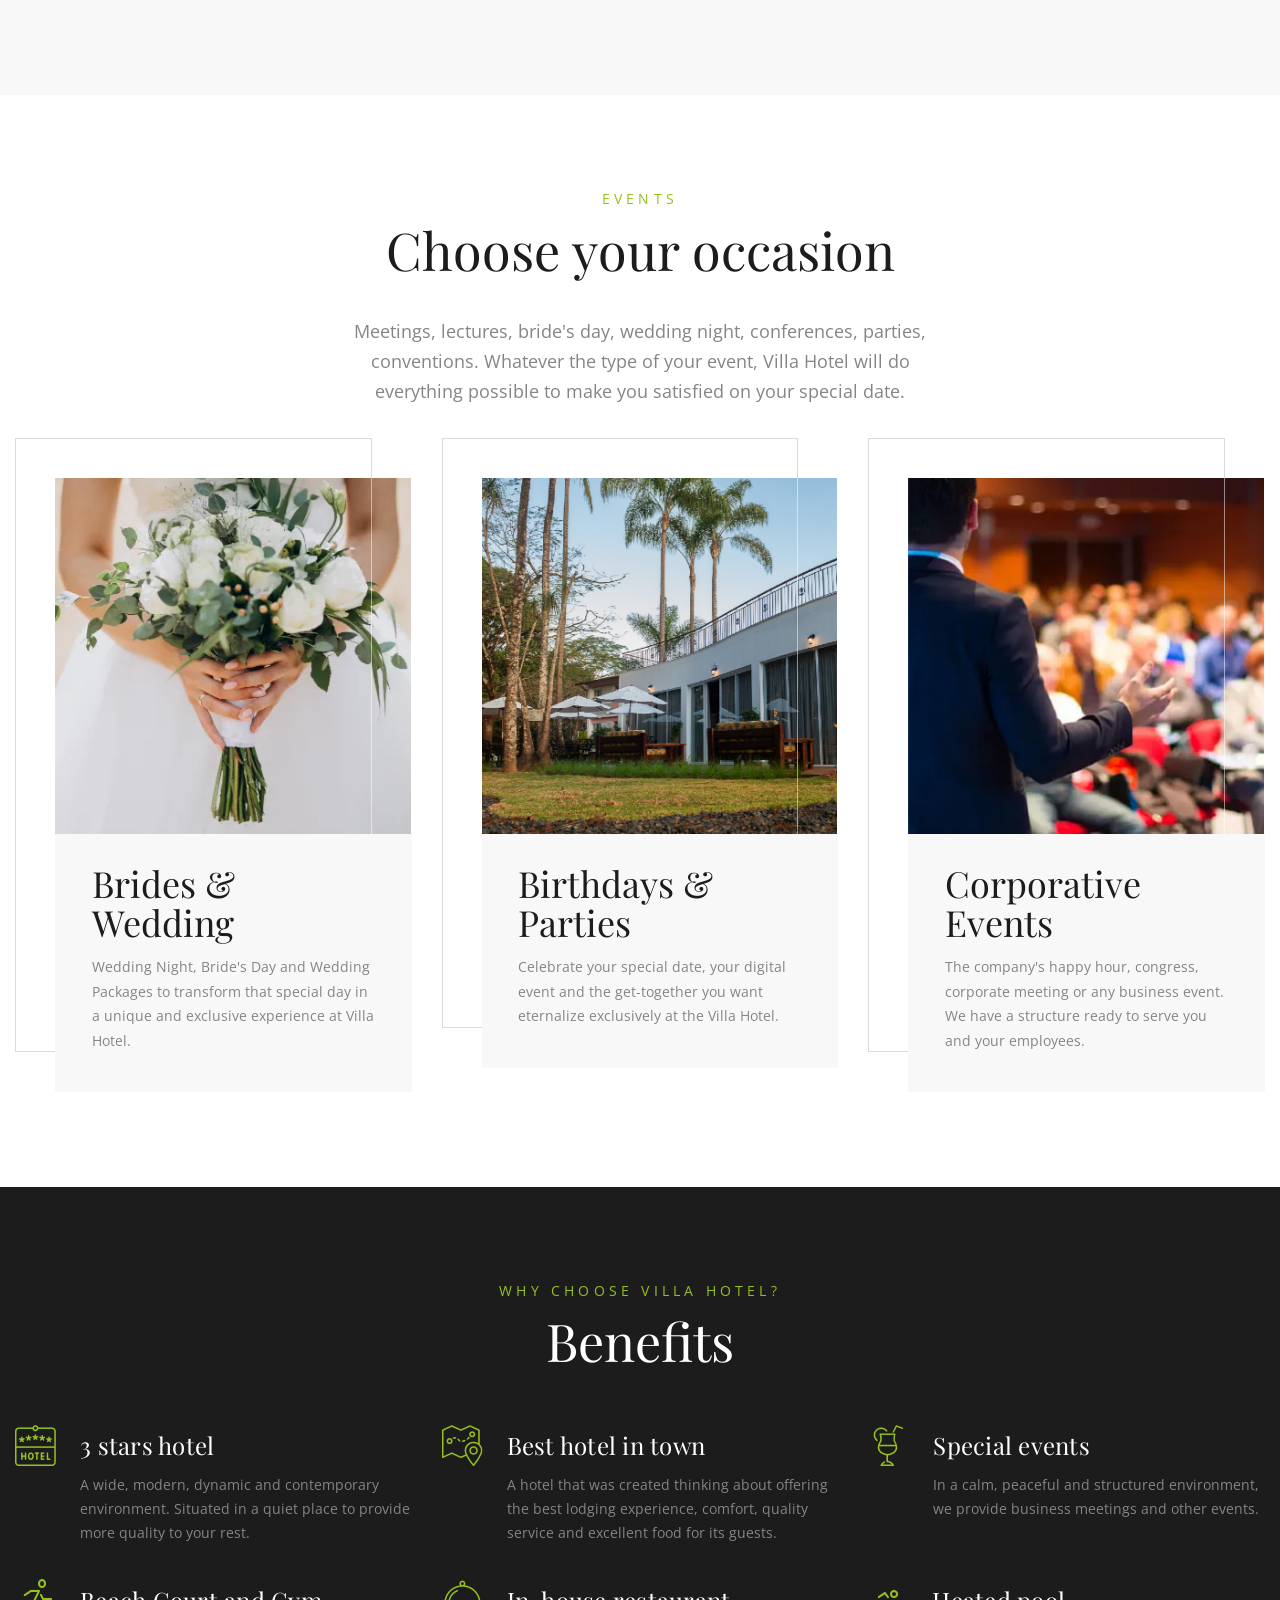
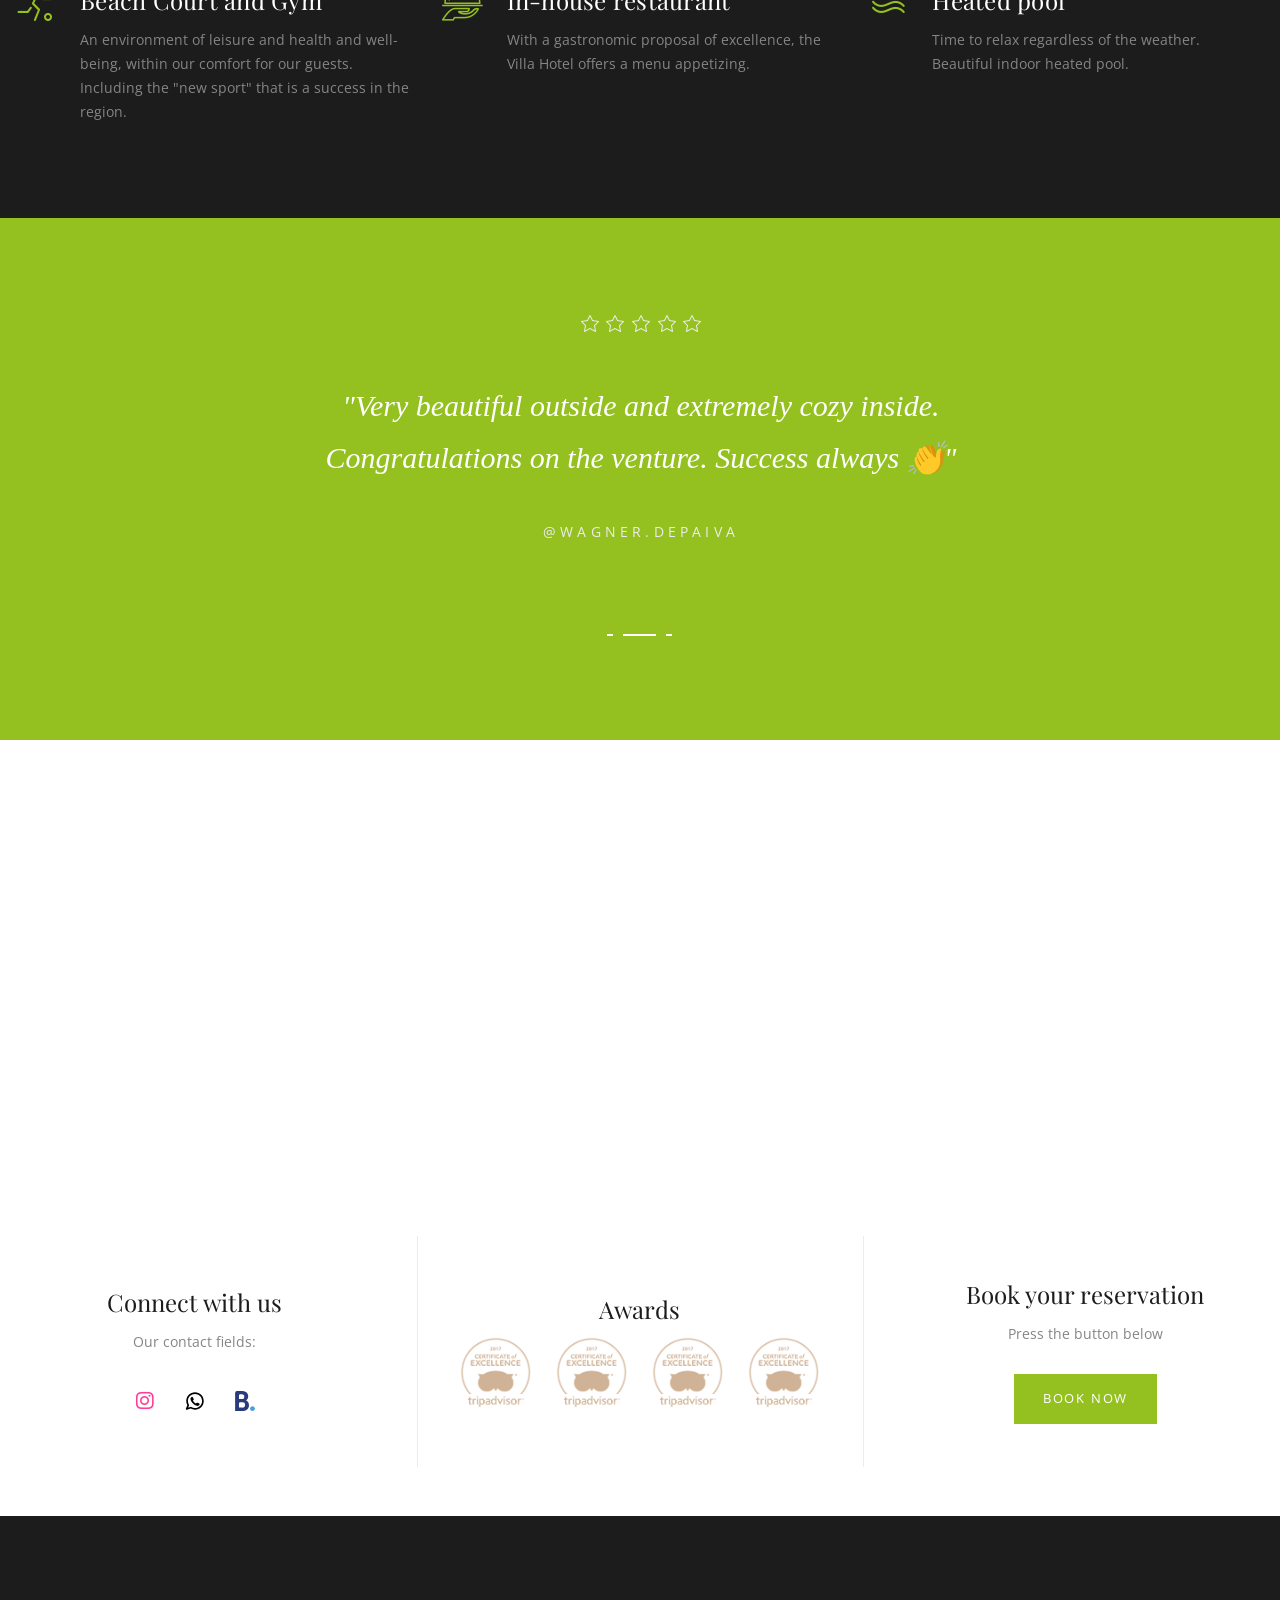
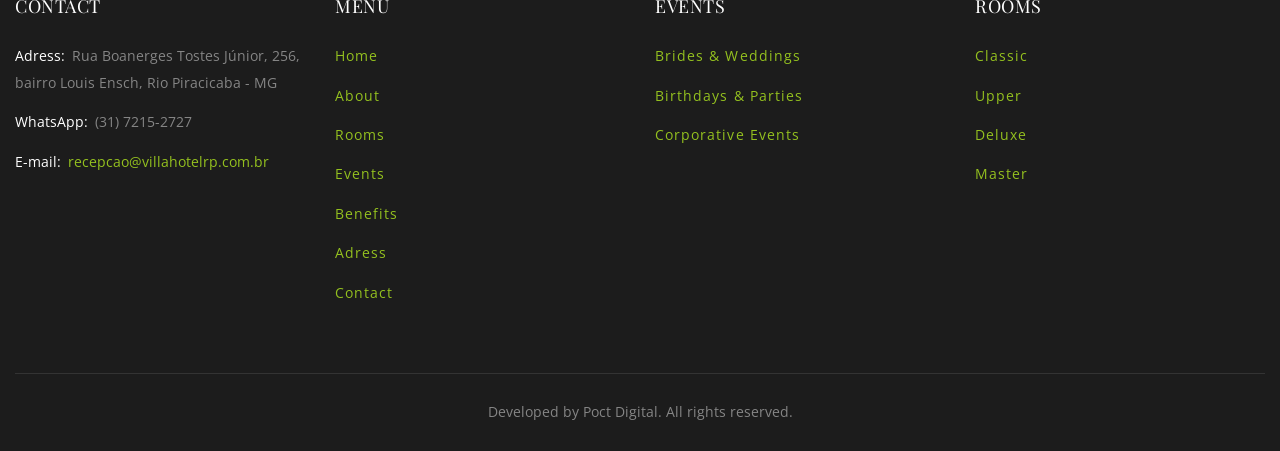
==== commit 3cc196c6: "Adição do trecho Nossa História" ====
--- a/english.html
+++ b/english.html
@@ -264,7 +264,38 @@
                 </div>
               </section>
               <!--================ End of Content Section ================-->
+              <!--================ Content Section ================-->
+              <section id="sobre"
+                class="milenia-section milenia-color--black milenia-section--stretched milenia-colorizer--scheme-lightest">
+                <div class="row align-items-center">
+                  <div class="col-lg-5">
+                    <h2 class="milenia-section-title">Our History</h2>
+                    <p>The history of the hotel began in the 50s, with the objective of serving the employees of the
+                      Trindade Mining – Samitri. In the 90s, its ownership was transferred to Vale,
+                      then, the Guest House appeared.<br><br>
 
+                      After years of deactivation, in 2017 the businesswoman Nádia Silva acquired the hotel,
+                      which she has an affective history, and then there is an interest in reactivating the
+                      place.<br><br>
+
+                      Its architecture, dating from the 50s, brings memories and beauty preserved since its construction.
+                      Furniture and original paintings from the time have been restored and make up the decor, providing a
+                      experience between rusticity and the new.<br><br>
+
+                      In 2023 it reopened its doors as Villa Hotel. The name was inspired by the way the ancients
+                      residents referred to the neighborhood, known at the time as "Vila da Samitri", where the hotel is located.
+                    </p>
+                  </div>
+                  <div class="col-lg-6 offset-lg-1">
+                    <div class="milenia-entity-media">
+                      <div class="owl-carousel milenia-simple-slideshow">
+                        <img src="assets/images/history-one-621x468px.webp" alt="">
+                        <img src="assets/images/history-two-621x468px.webp" alt="">
+                      </div>
+                    </div>
+                  </div>
+                </div>
+              </section>
               <!--================ End of Content Section ================-->
               <!--================ Content Section ================-->
               <section id="quartos"
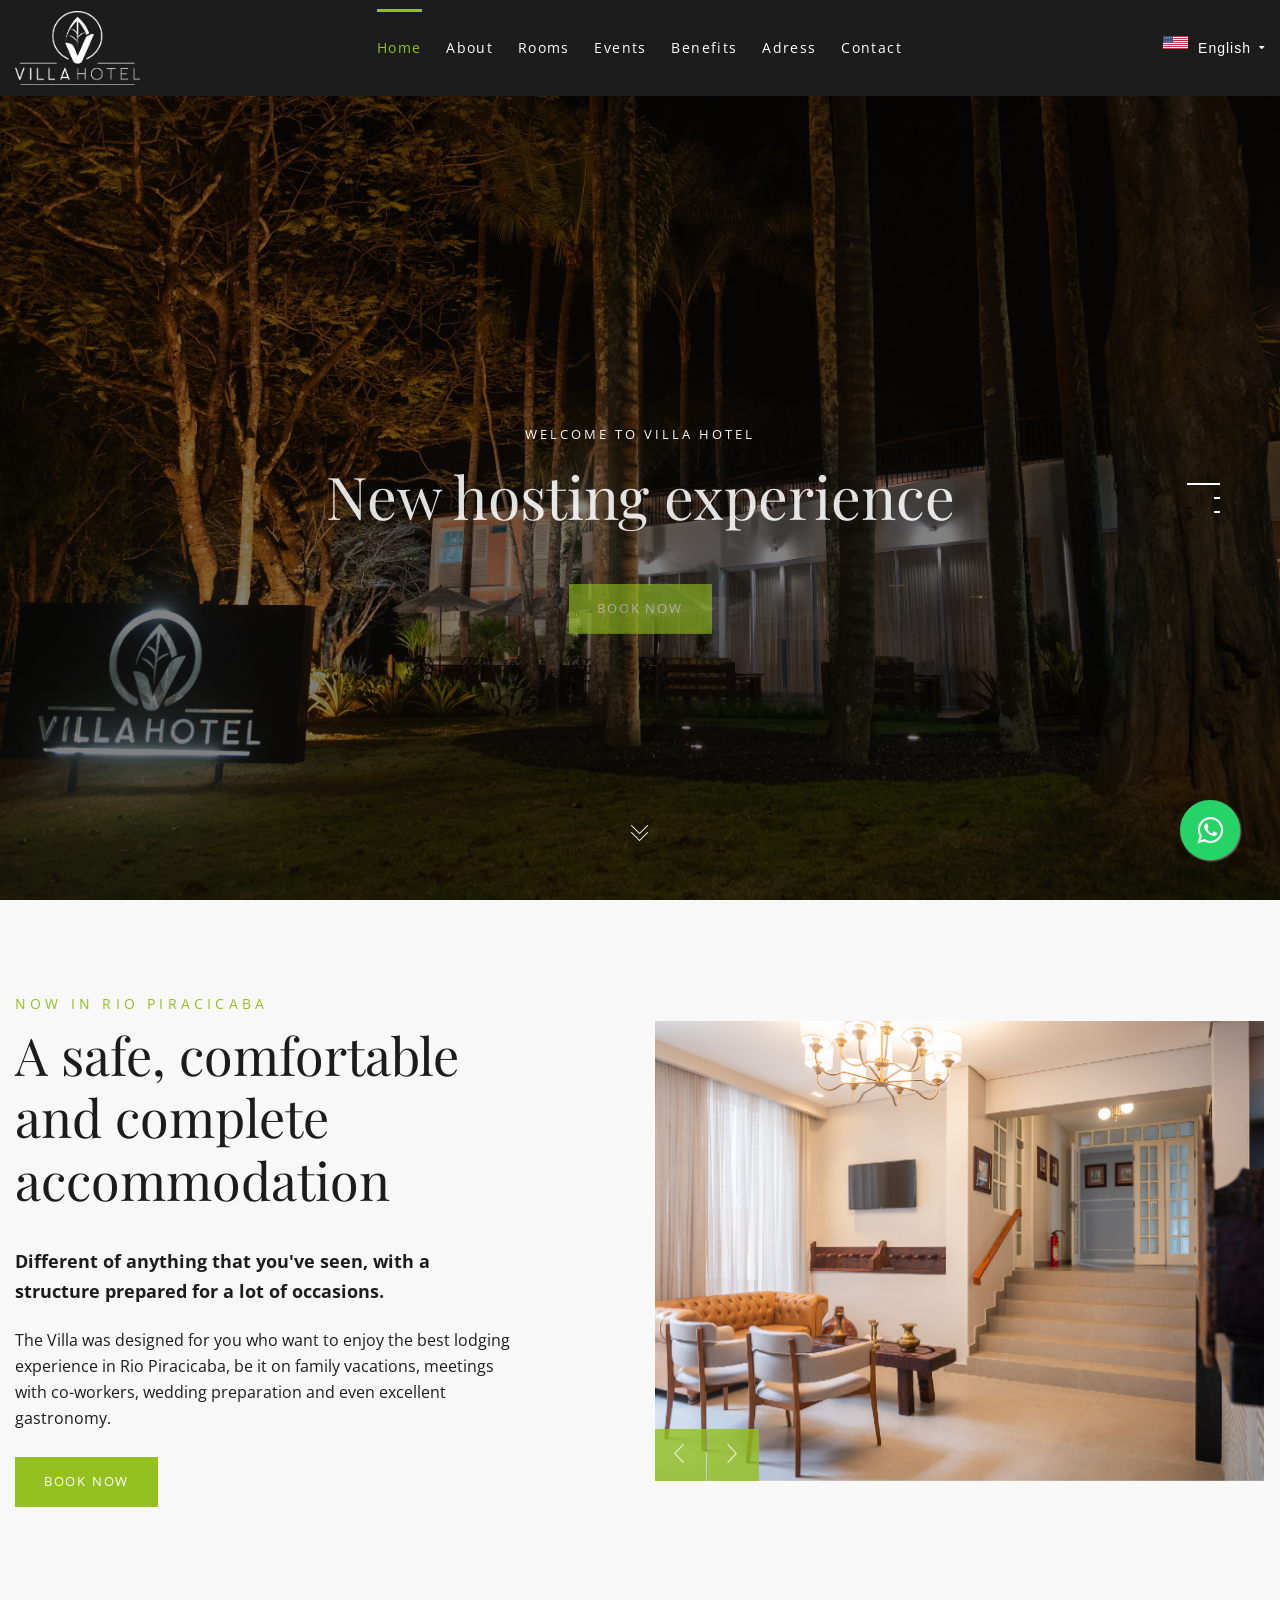
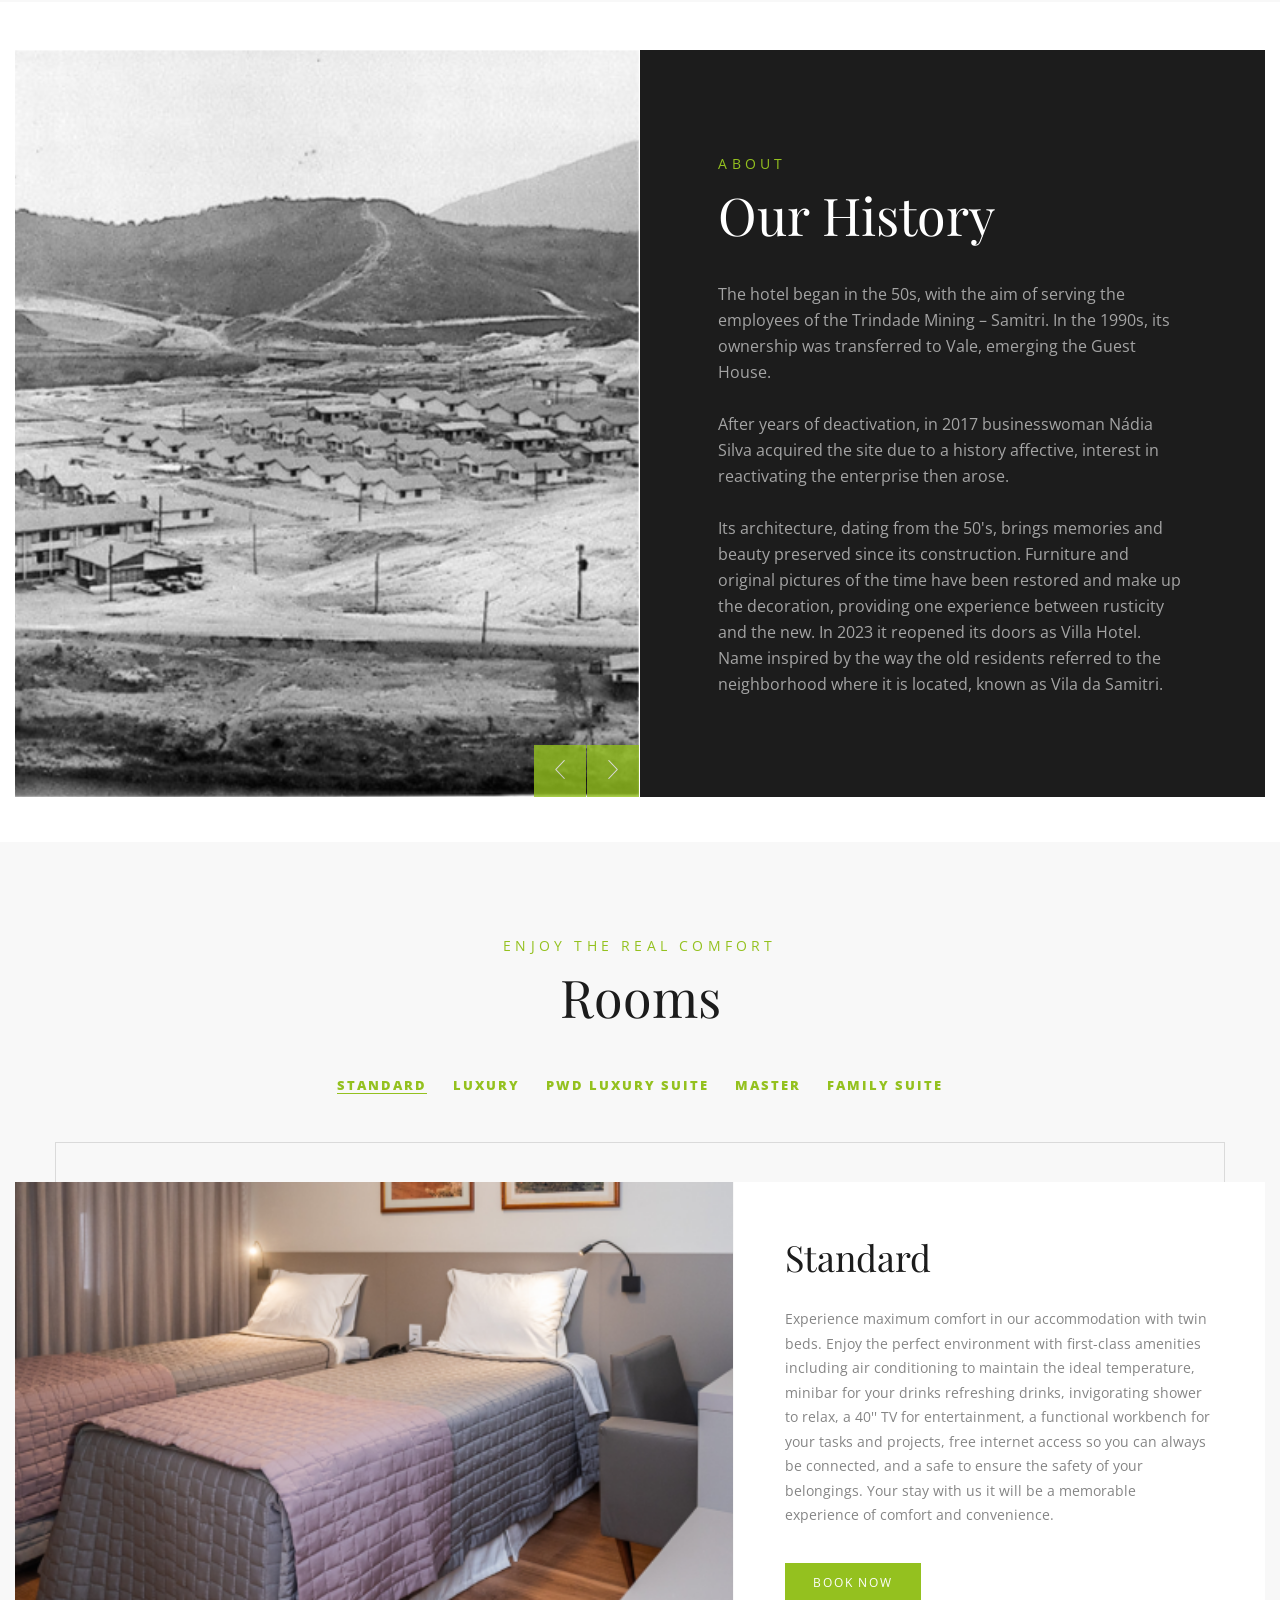
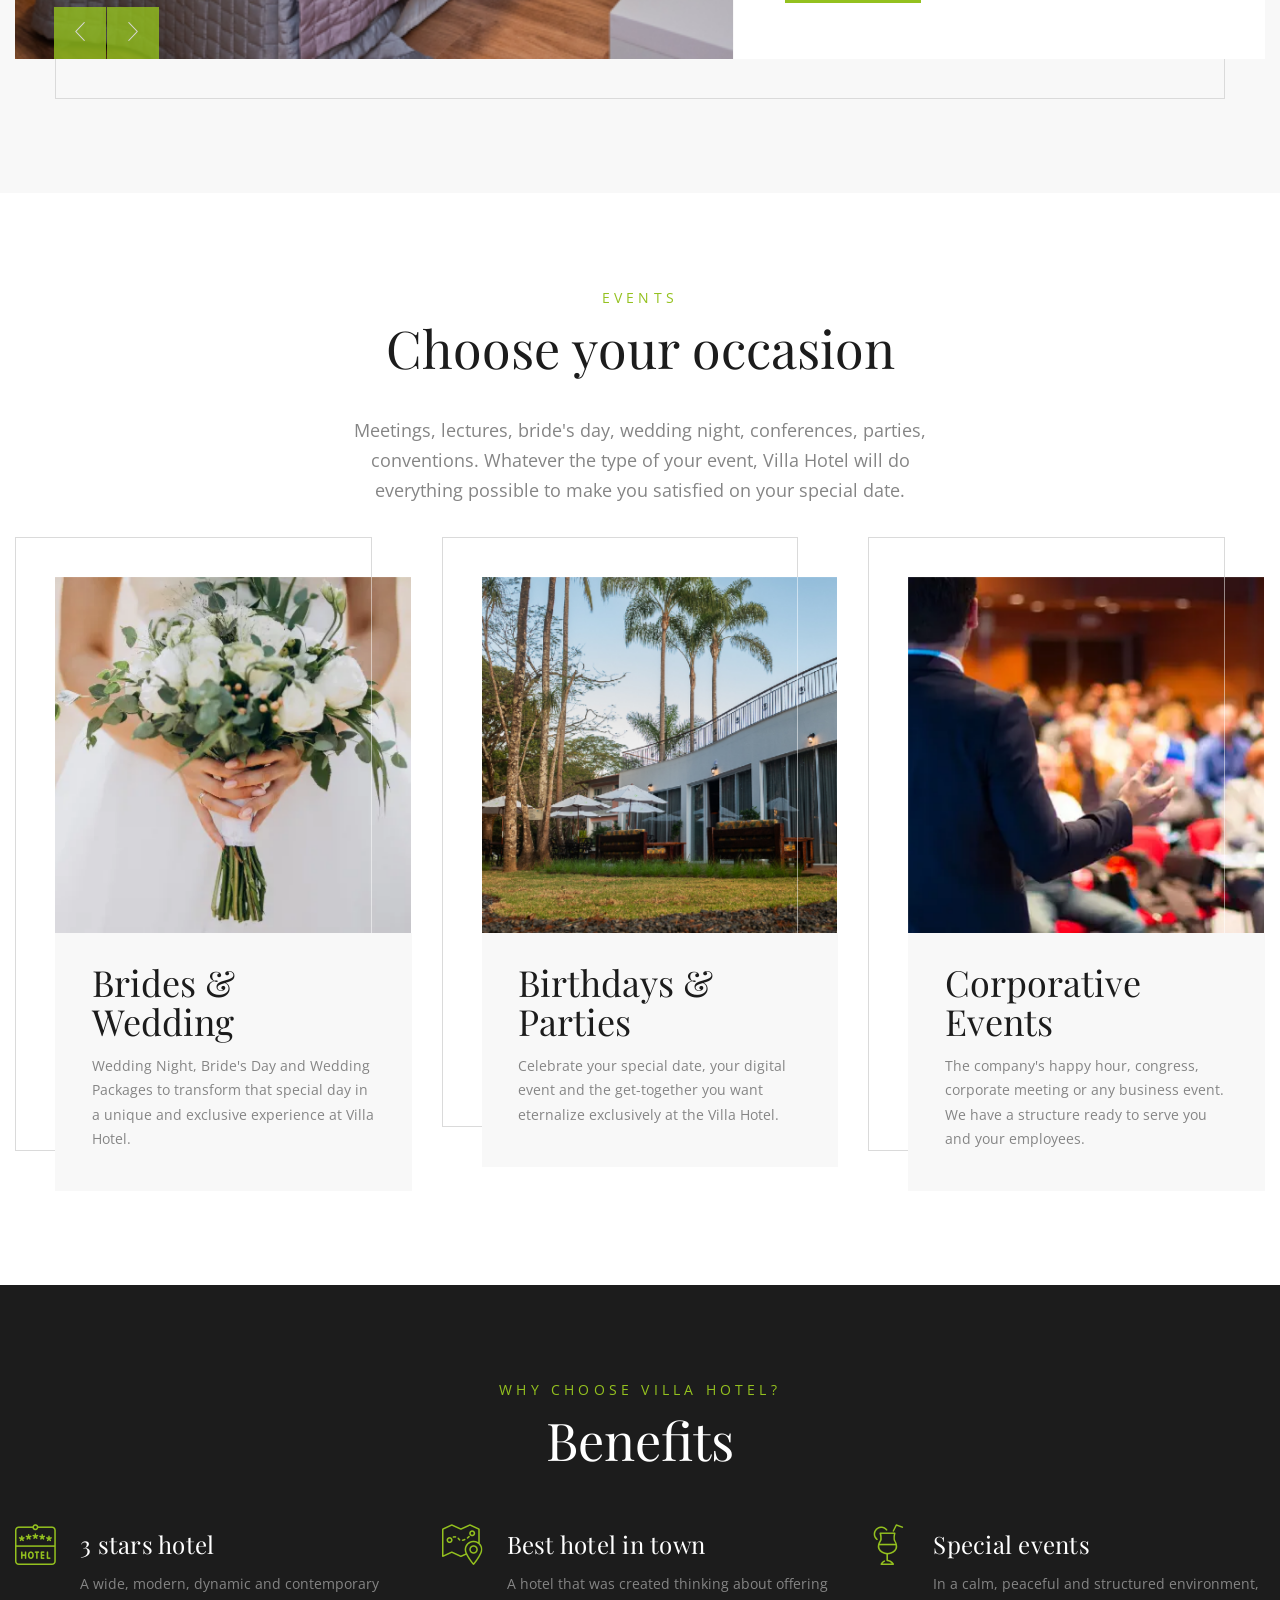
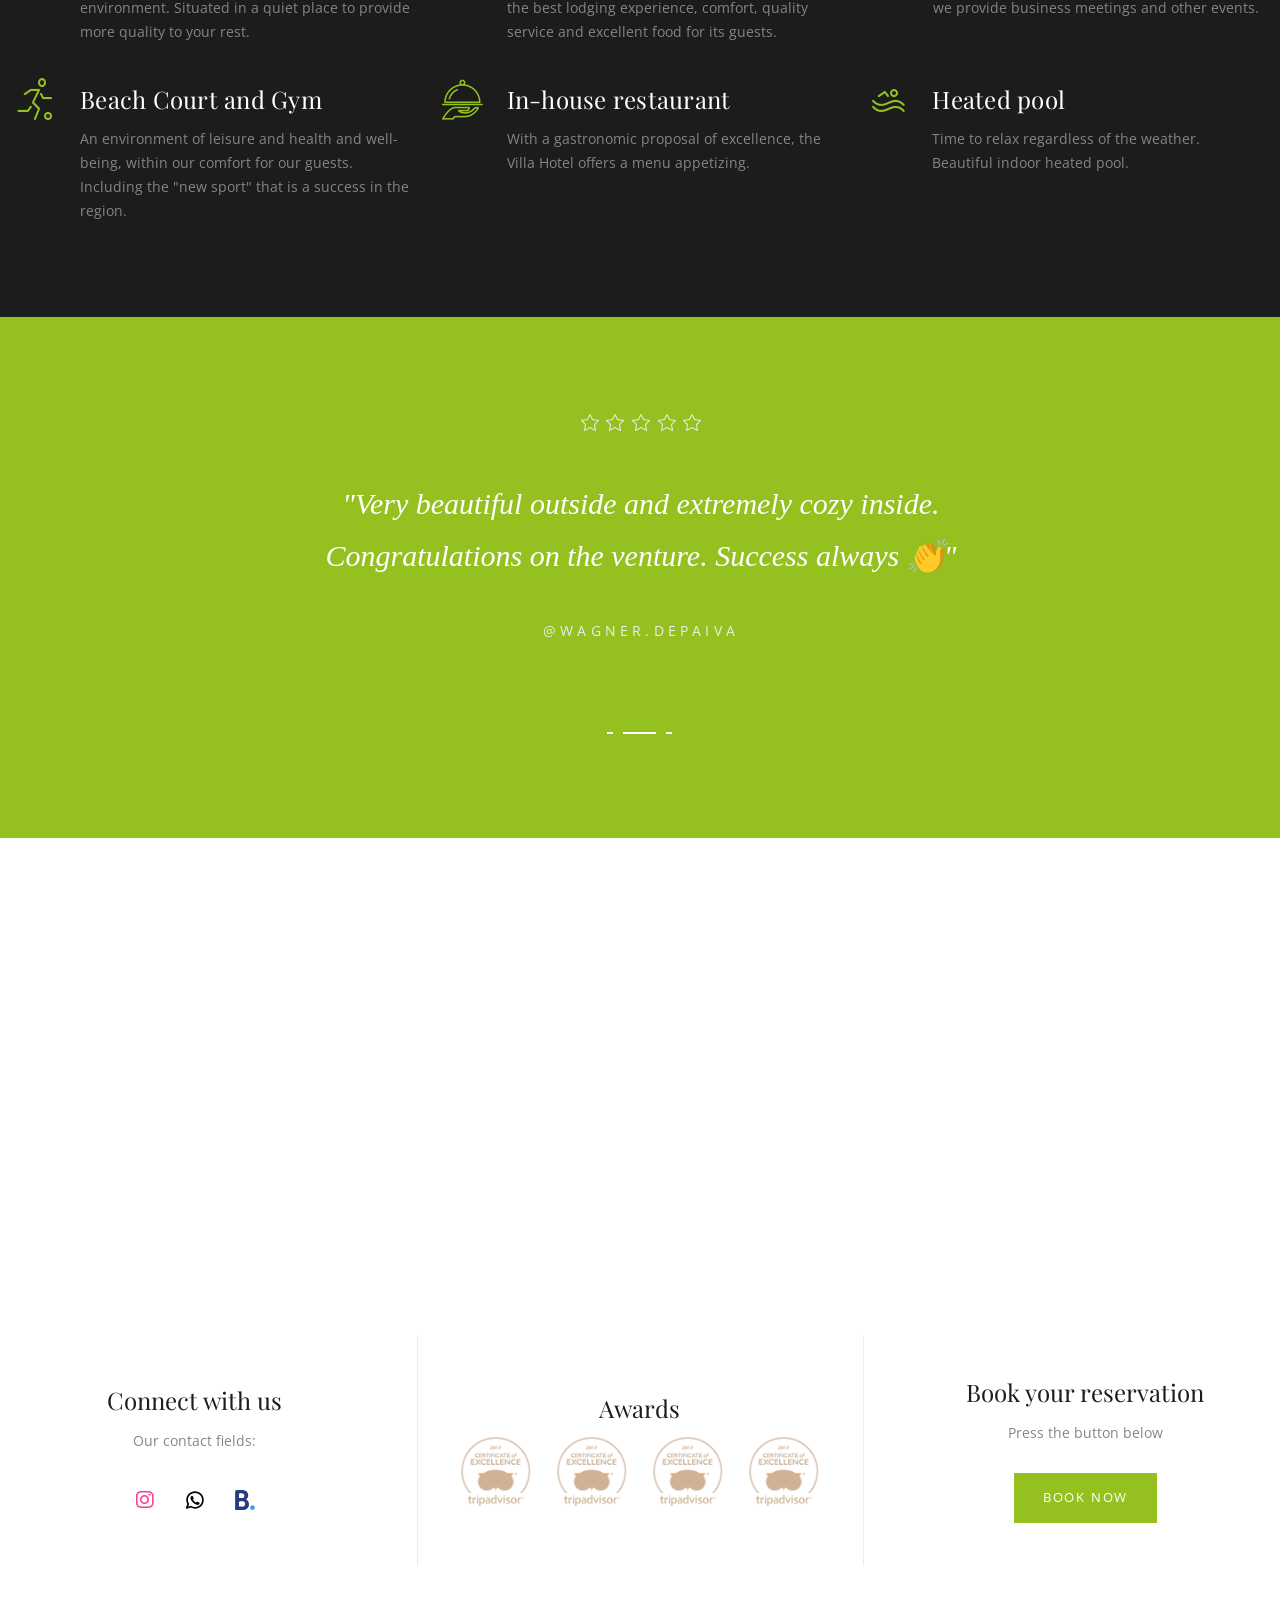
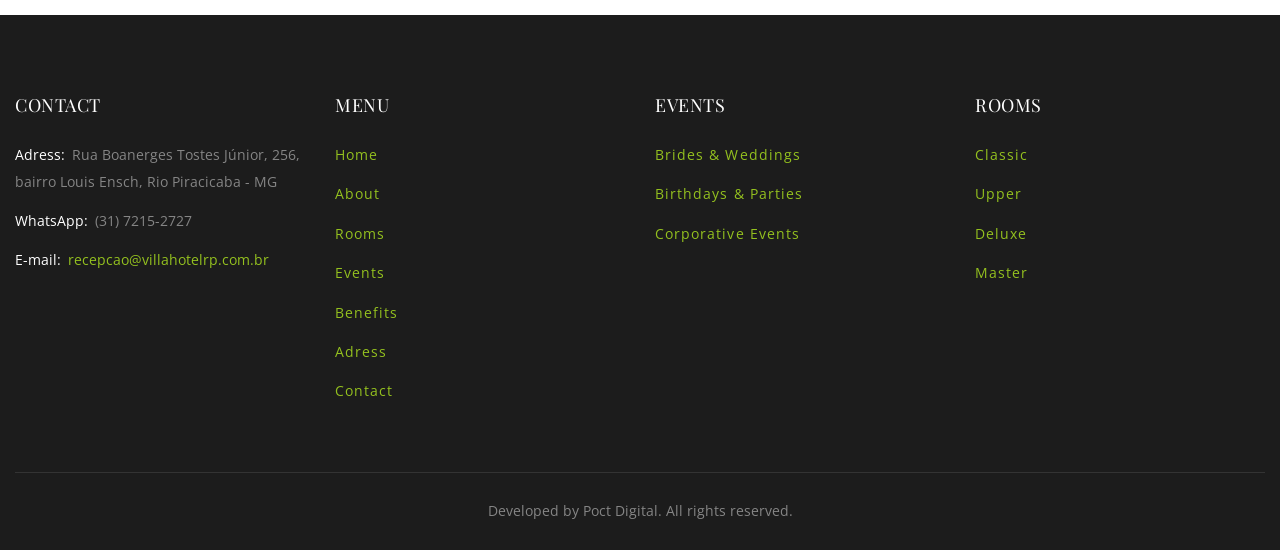
==== commit 09417109: "Adição da História em ingl es" ====
--- a/english.html
+++ b/english.html
@@ -264,39 +264,67 @@
                 </div>
               </section>
               <!--================ End of Content Section ================-->
-              <!--================ Content Section ================-->
-              <section id="sobre"
-                class="milenia-section milenia-color--black milenia-section--stretched milenia-colorizer--scheme-lightest">
-                <div class="row align-items-center">
-                  <div class="col-lg-5">
-                    <h2 class="milenia-section-title">Our History</h2>
-                    <p>The history of the hotel began in the 50s, with the objective of serving the employees of the
-                      Trindade Mining – Samitri. In the 90s, its ownership was transferred to Vale,
-                      then, the Guest House appeared.<br><br>
+              <div class="milenia-entities milenia-entities--style-3 milenia-entities--filled"
+                style="margin-top: 3rem;">
+                <div class="milenia-grid milenia-grid--cols-1 milenia-grid--no-gutters">
+                  <div class="milenia-grid-item">
+                  </div>
+                  <div class="milenia-grid-item">
+                    <!--================ Entity ================-->
+                    <article class="milenia-entity milenia-entity--format-slideshow">
+                      <div class="milenia-entity-media">
+                        <div class="owl-carousel owl-carousel--vadaptive milenia-simple-slideshow">
+                          <div data-bg-image-src="assets/images/history-one-621x468px.webp"
+                            class="milenia-entity-slide">
+                          </div>
+                          <div data-bg-image-src="assets/images/history-two-621x468px.webp"
+                            class="milenia-entity-slide">
+                          </div>
+                        </div>
+                      </div>
+                      <div class="milenia-entity-content milenia-aligner"
+                        style="background-color: #1C1C1C; padding-block: 100px;">
+                        <div class="milenia-aligner-outer">
+                          <div class="milenia-aligner-inner">
+                            <header class="milenia-entity-header">
+                              <div class="milenia-entity-meta" style="text-align: left;">
+                                <div class="milenia-entity-categories">
+                                  <span class="milenia-color--unchangeable" style="color: #94C11F;">About</span>
+                                </div>
+                              </div>
+                              <h2 id="entity-heading-21" class="milenia-entity-title"
+                                style="color: #FFFFFF; text-align: left;">Our History</h2>
+                            </header>
+                            <div class="milenia-entity-body" style="color: #a4a4a4;text-align: left; padding: 0px;">
+                              <p>The hotel began in the 50s, with the aim of serving the employees of the
+                                Trindade Mining – Samitri. In the 1990s, its ownership was transferred to Vale,
+                                emerging the Guest House.<br><br>
 
-                      After years of deactivation, in 2017 the businesswoman Nádia Silva acquired the hotel,
-                      which she has an affective history, and then there is an interest in reactivating the
-                      place.<br><br>
+                                After years of deactivation, in 2017 businesswoman Nádia Silva acquired the site due to a
+                                history
+                                affective,
+                                interest in reactivating the enterprise then arose.<br><br>
 
-                      Its architecture, dating from the 50s, brings memories and beauty preserved since its construction.
-                      Furniture and original paintings from the time have been restored and make up the decor, providing a
-                      experience between rusticity and the new.<br><br>
+                                Its architecture, dating from the 50's, brings memories and beauty preserved since its
+                                construction.
+                                Furniture and original pictures of the time have been restored and make up the decoration,
+                                providing
+                                one
+                                experience between rusticity and the new.
 
-                      In 2023 it reopened its doors as Villa Hotel. The name was inspired by the way the ancients
-                      residents referred to the neighborhood, known at the time as "Vila da Samitri", where the hotel is located.
-                    </p>
-                  </div>
-                  <div class="col-lg-6 offset-lg-1">
-                    <div class="milenia-entity-media">
-                      <div class="owl-carousel milenia-simple-slideshow">
-                        <img src="assets/images/history-one-621x468px.webp" alt="">
-                        <img src="assets/images/history-two-621x468px.webp" alt="">
+                                In 2023 it reopened its doors as Villa Hotel. Name inspired by the way the
+                                old
+                                residents referred to the neighborhood where it is located, known as Vila da Samitri.
+                              </p>
+                            </div>
+                          </div>
+                        </div>
                       </div>
-                    </div>
-                  </div>
-                </div>
-              </section>
-              <!--================ End of Content Section ================-->
+                    </article>
+                    <!--================ End of Entity ================-->
+                  </div>
+                </div>
+              </div>
               <!--================ Content Section ================-->
               <section id="quartos"
                 class="milenia-section milenia-section--stretched milenia-colorizer--scheme-lightest">
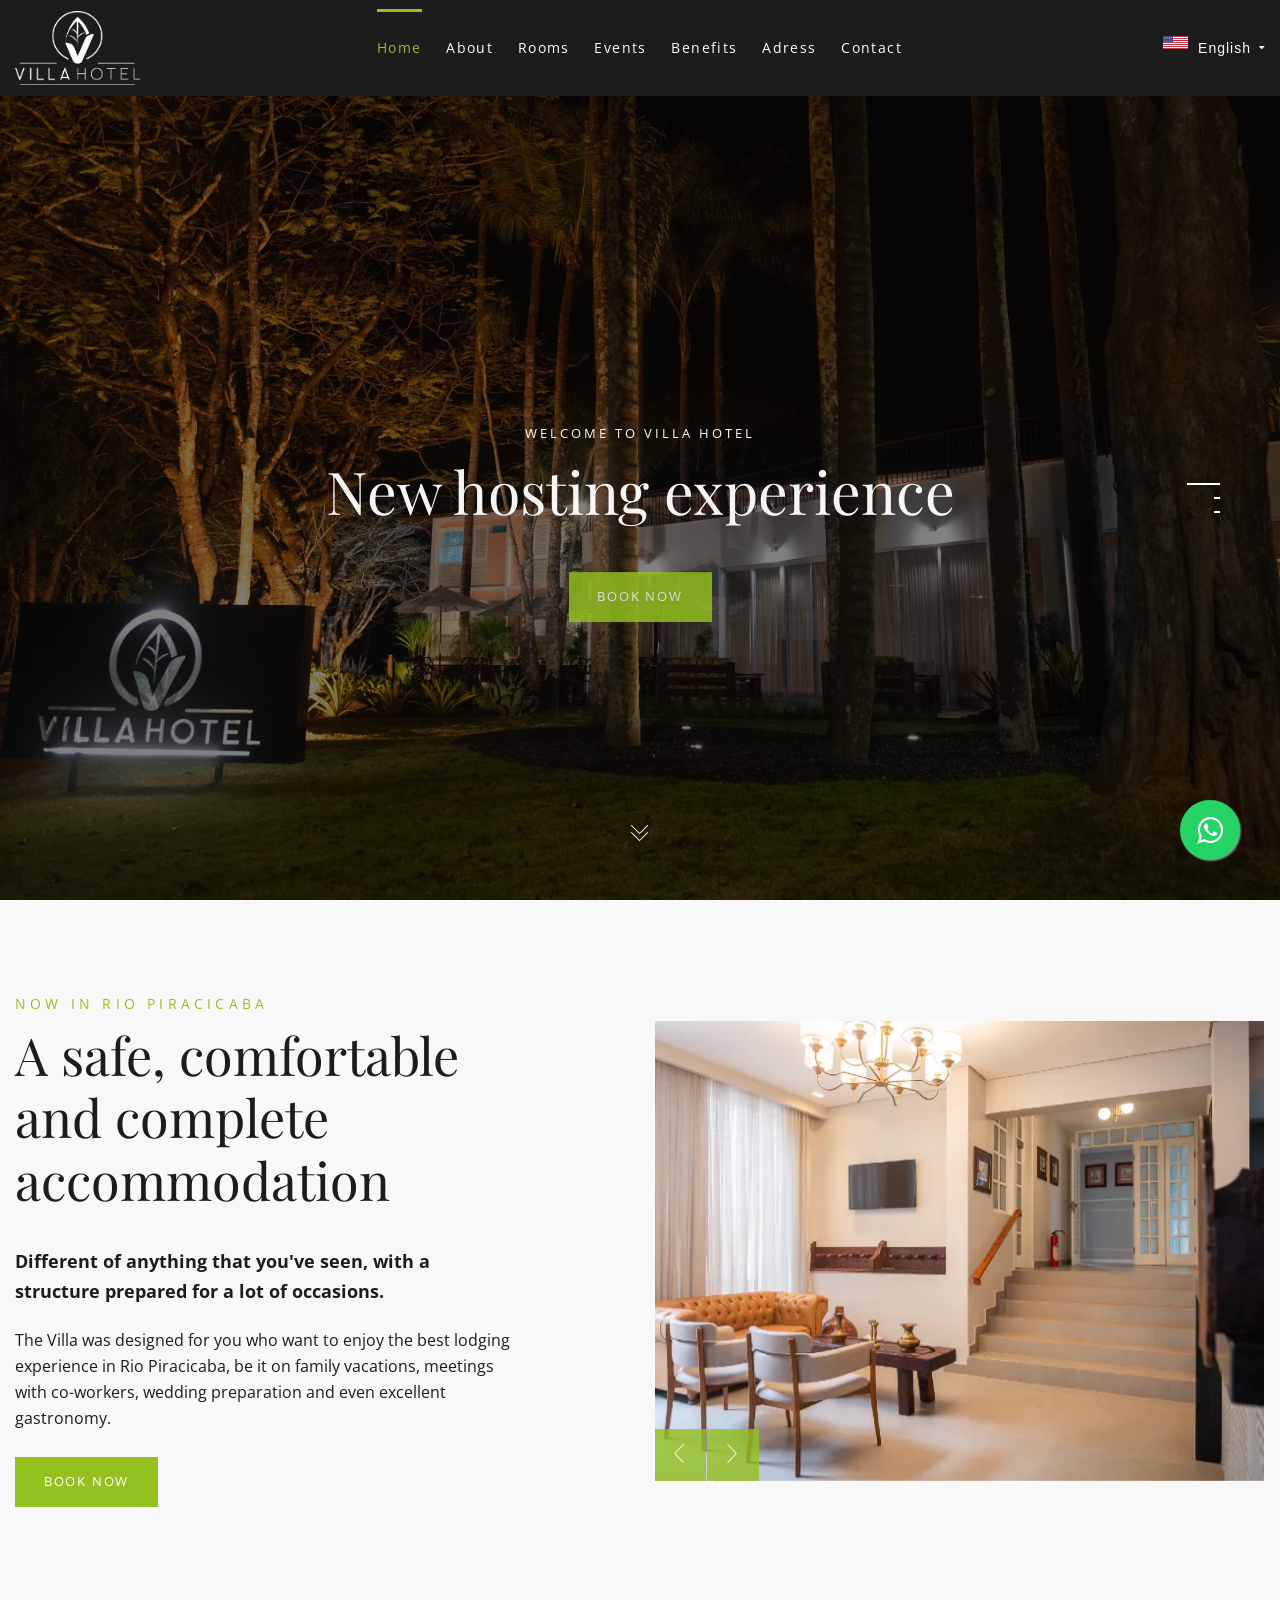
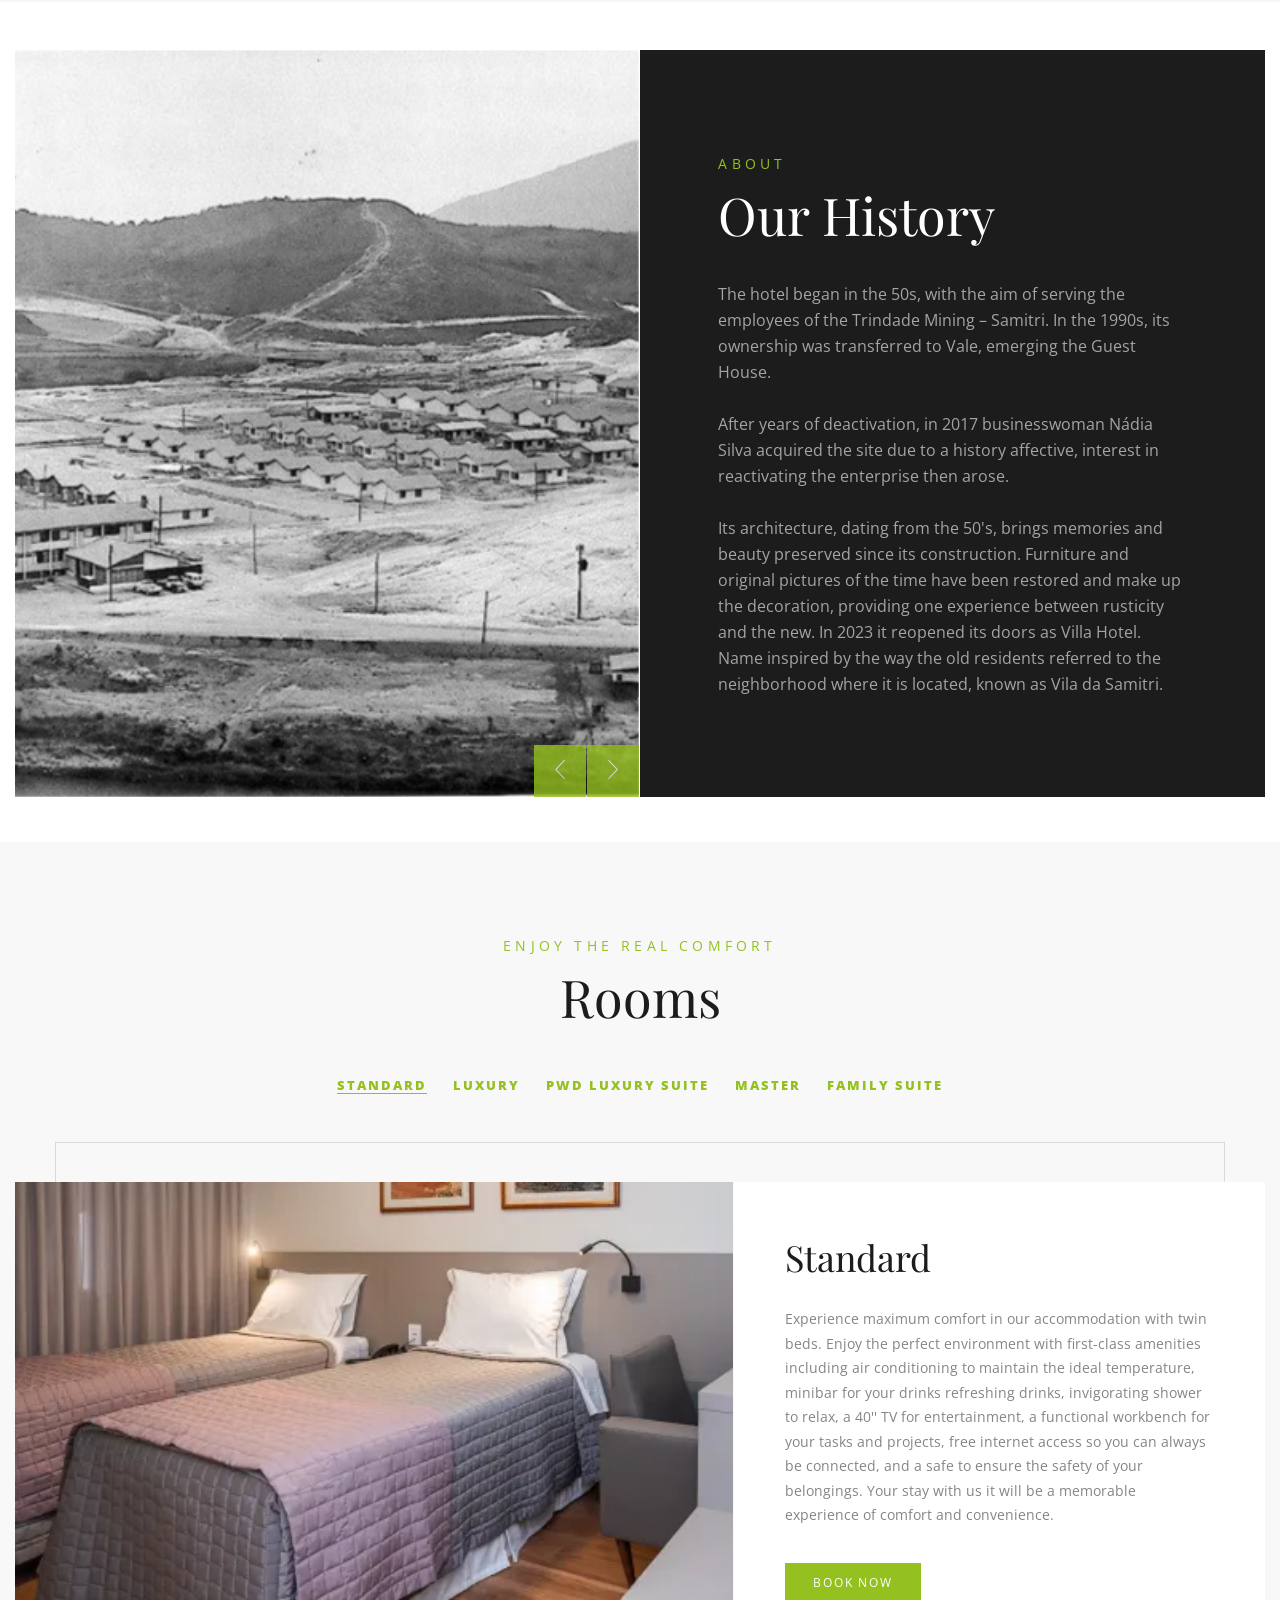
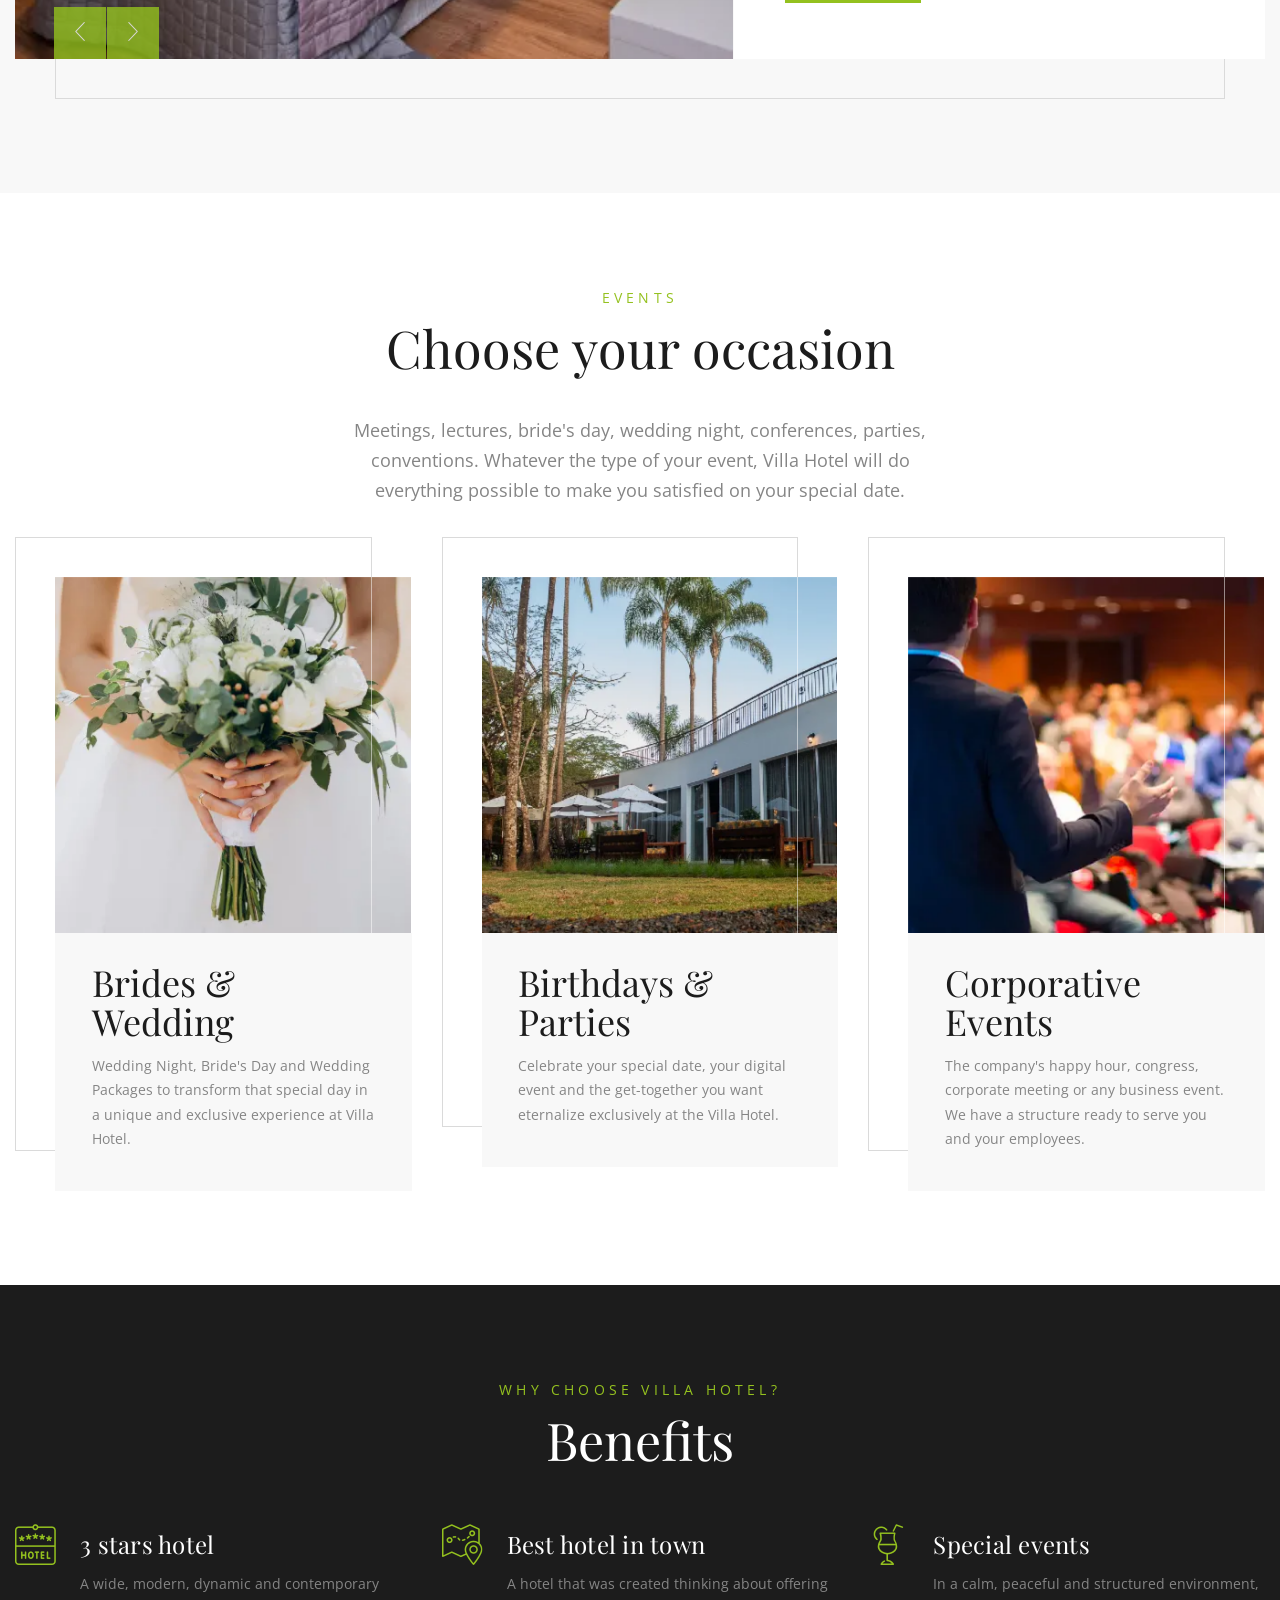
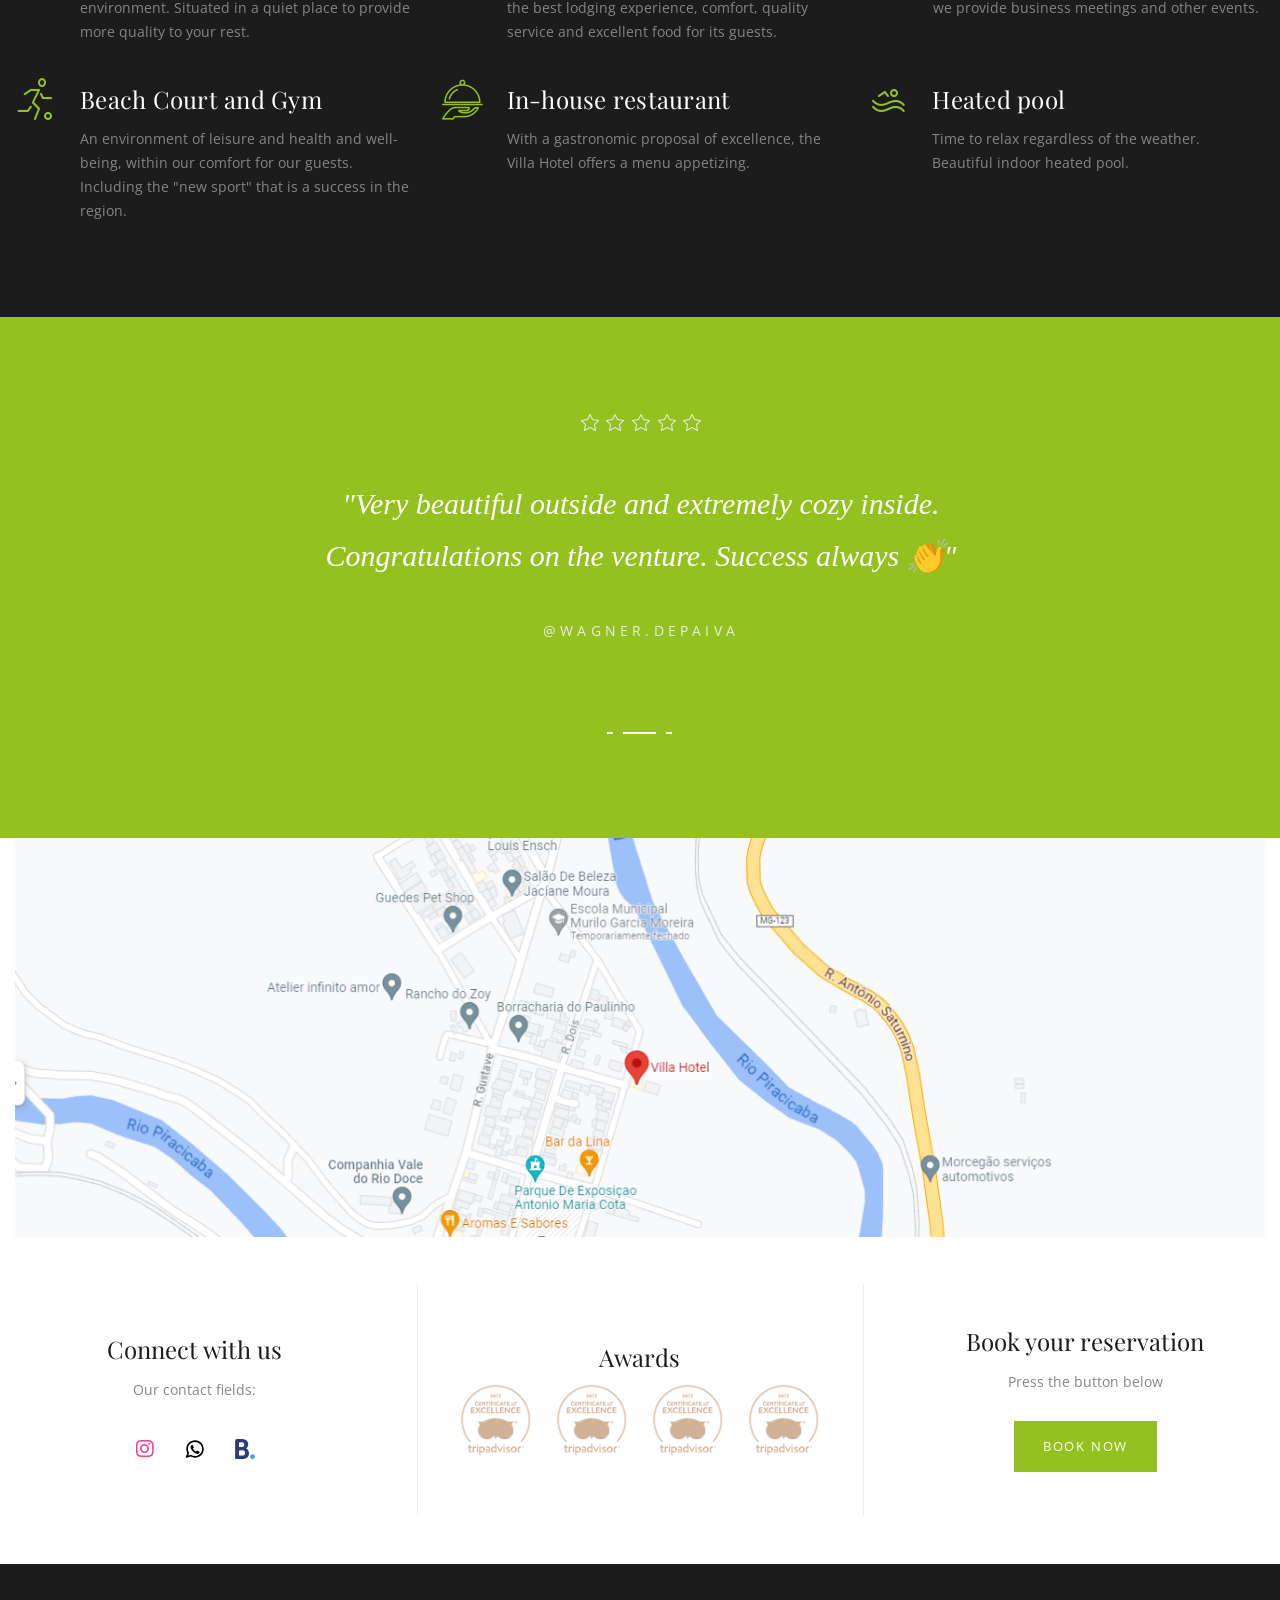
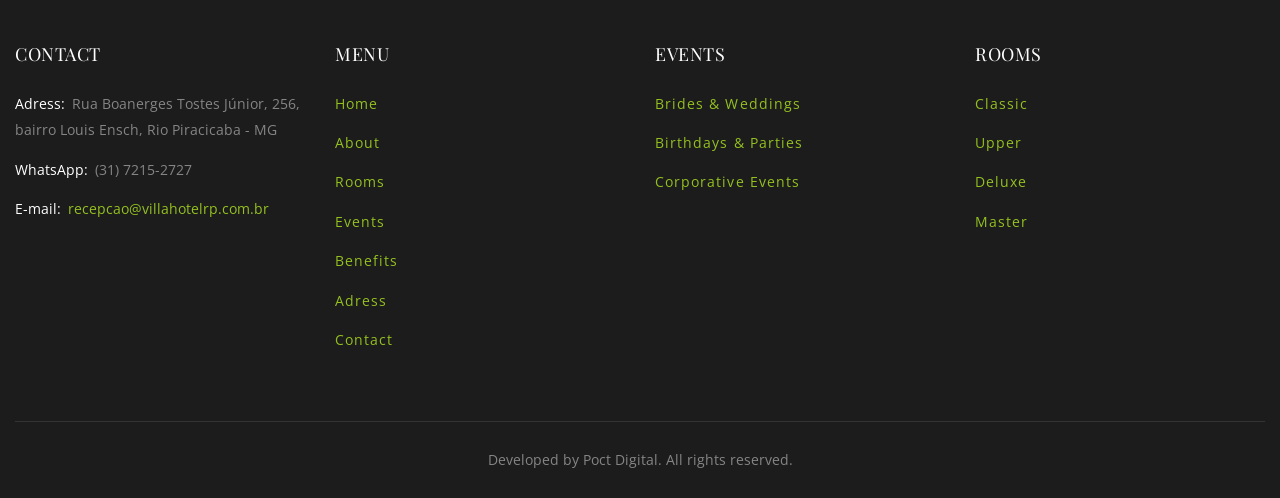
==== commit f33c2213: "Adição de novas fotos e edição do mapa" ====
--- a/english.html
+++ b/english.html
@@ -300,14 +300,16 @@
                                 Trindade Mining – Samitri. In the 1990s, its ownership was transferred to Vale,
                                 emerging the Guest House.<br><br>
 
-                                After years of deactivation, in 2017 businesswoman Nádia Silva acquired the site due to a
+                                After years of deactivation, in 2017 businesswoman Nádia Silva acquired the site due to
+                                a
                                 history
                                 affective,
                                 interest in reactivating the enterprise then arose.<br><br>
 
                                 Its architecture, dating from the 50's, brings memories and beauty preserved since its
                                 construction.
-                                Furniture and original pictures of the time have been restored and make up the decoration,
+                                Furniture and original pictures of the time have been restored and make up the
+                                decoration,
                                 providing
                                 one
                                 experience between rusticity and the new.
@@ -367,6 +369,10 @@
                                       class="milenia-entity-slide"></div>
                                     <div data-bg-image-src="assets/images/standard-four-450x391px.webp"
                                       class="milenia-entity-slide"></div>
+                                    <div data-bg-image-src="assets/images/standard-five-450x391px.webp"
+                                      class="milenia-entity-slide"></div>
+                                    <div data-bg-image-src="assets/images/standard-six-450x391px.webp"
+                                      class="milenia-entity-slide"></div>
                                   </div>
                                 </div>
                                 <div class="milenia-entity-content milenia-aligner">
@@ -423,6 +429,8 @@
                                     <div data-bg-image-src="assets/images/luxo-four-450x391px.webp"
                                       class="milenia-entity-slide"></div>
                                     <div data-bg-image-src="assets/images/luxo-five-450x391px.webp"
+                                      class="milenia-entity-slide"></div>
+                                    <div data-bg-image-src="assets/images/luxo-six-450x391px.webp"
                                       class="milenia-entity-slide"></div>
                                   </div>
                                 </div>
@@ -634,7 +642,7 @@
                       <article class="milenia-entity milenia-entity--format-slideshow">
                         <div class="milenia-entity-media">
                           <div class="owl-carousel milenia-simple-slideshow">
-                            <img src="assets/images/wedding-391x390px.webp" alt="">
+                            <img src="assets/images/wedding-391x390px.webp" alt="bride holding flowers">
                           </div>
                         </div>
                         <div class="milenia-entity-content milenia-aligner">
@@ -659,7 +667,7 @@
                       <article class="milenia-entity milenia-entity--format-slideshow">
                         <div class="milenia-entity-media">
                           <div class="owl-carousel milenia-simple-slideshow">
-                            <img src="assets/images/anniversary-391x390px.webp" alt="">
+                            <img src="assets/images/anniversary-391x390px.webp" alt="loft of the hotel">
                           </div>
                         </div>
                         <div class="milenia-entity-content milenia-aligner">
@@ -684,7 +692,7 @@
                       <article class="milenia-entity milenia-entity--format-slideshow">
                         <div class="milenia-entity-media">
                           <div class="owl-carousel milenia-simple-slideshow">
-                            <img src="assets/images/enterprise-391x390px.webp" alt="">
+                            <img src="assets/images/enterprise-391x390px.webp" alt="company meeting">
                           </div>
                         </div>
                         <div class="milenia-entity-content milenia-aligner">
@@ -888,10 +896,12 @@
               <!--================ End of Content Section ================-->
               <!--================ Content Section ================-->
               <div id="chegar" class="milenia-section milenia-section--stretched" style="padding: 0;">
-                <iframe style="width: 100%;"
-                  src="https://www.google.com/maps/embed?pb=!1m18!1m12!1m3!1d2651.9877808940987!2d-43.1832657680066!3d-19.94642875151924!2m3!1f0!2f0!3f0!3m2!1i1024!2i768!4f13.1!3m3!1m2!1s0xa4554d5f8af19f%3A0xd50f41ff0663c404!2sVilla%20Hotel!5e0!3m2!1spt-BR!2sbr!4v1691599872122!5m2!1spt-BR!2sbr"
-                  width="600" height="450" style="border:0;" allowfullscreen="" loading="lazy"
-                  referrerpolicy="no-referrer-when-downgrade"></iframe>
+                <a href="https://goo.gl/maps/edDp8282mQo4tD7p9">
+                  <img src="assets/images/map-villa-1342x428px.webp" class="hotel-map-desktop" allowfullscreen=""
+                    alt="Mapa do hotel" style="cursor: pointer; width: 100%; border: none;">
+                  <img src="assets/images/map-villa-391x390px.webp" class="hotel-map-phone" alt="Mapa do hotel"
+                    style="cursor: pointer; border: none;">
+                </a>
               </div>
               <!--================ End of Content Section ================-->
               <!--================ Content Section ================-->
--- a/assets/css/style.css
+++ b/assets/css/style.css
@@ -13865,6 +13865,25 @@
     5. Media Queries
  ---------------------------------------- */
 
+    @media (max-width: 767px) {
+        div a .hotel-map-desktop{
+            display: none;
+        }
+
+        #chegar a {
+            display: flex;
+            align-items: center;
+        }
+
+        #chegar a:hover{
+            border: none;
+        }
+
+        div a .hotel-map-phone{
+            margin-inline: auto;
+        }
+    }
+
     @media (min-width: 576px) {
         .milenia-d-sm-none {
             display: none;
@@ -14179,6 +14198,24 @@
     }
 
     @media (min-width: 768px) {
+
+        div a .hotel-map-desktop{
+            display: initial;
+        }
+
+        #chegar a {
+            display: flex;
+            align-items: center;
+        }
+
+        #chegar a:hover{
+            border: none;
+        }
+
+        div a .hotel-map-phone{
+            display: none;
+        }
+
         table.milenia-table--vertical td:first-child,
         table.milenia-table--vertical th:first-child {
             width: 34.8%;
@@ -14985,6 +15022,16 @@
     }
 
     @media (min-width: 1200px) {
+
+        #chegar a {
+            display: flex;
+            align-items: center;
+        }
+
+        #chegar a:hover{
+            border: none;
+        }
+        
         .milenia-d-xl-none {
             display: none;
         }
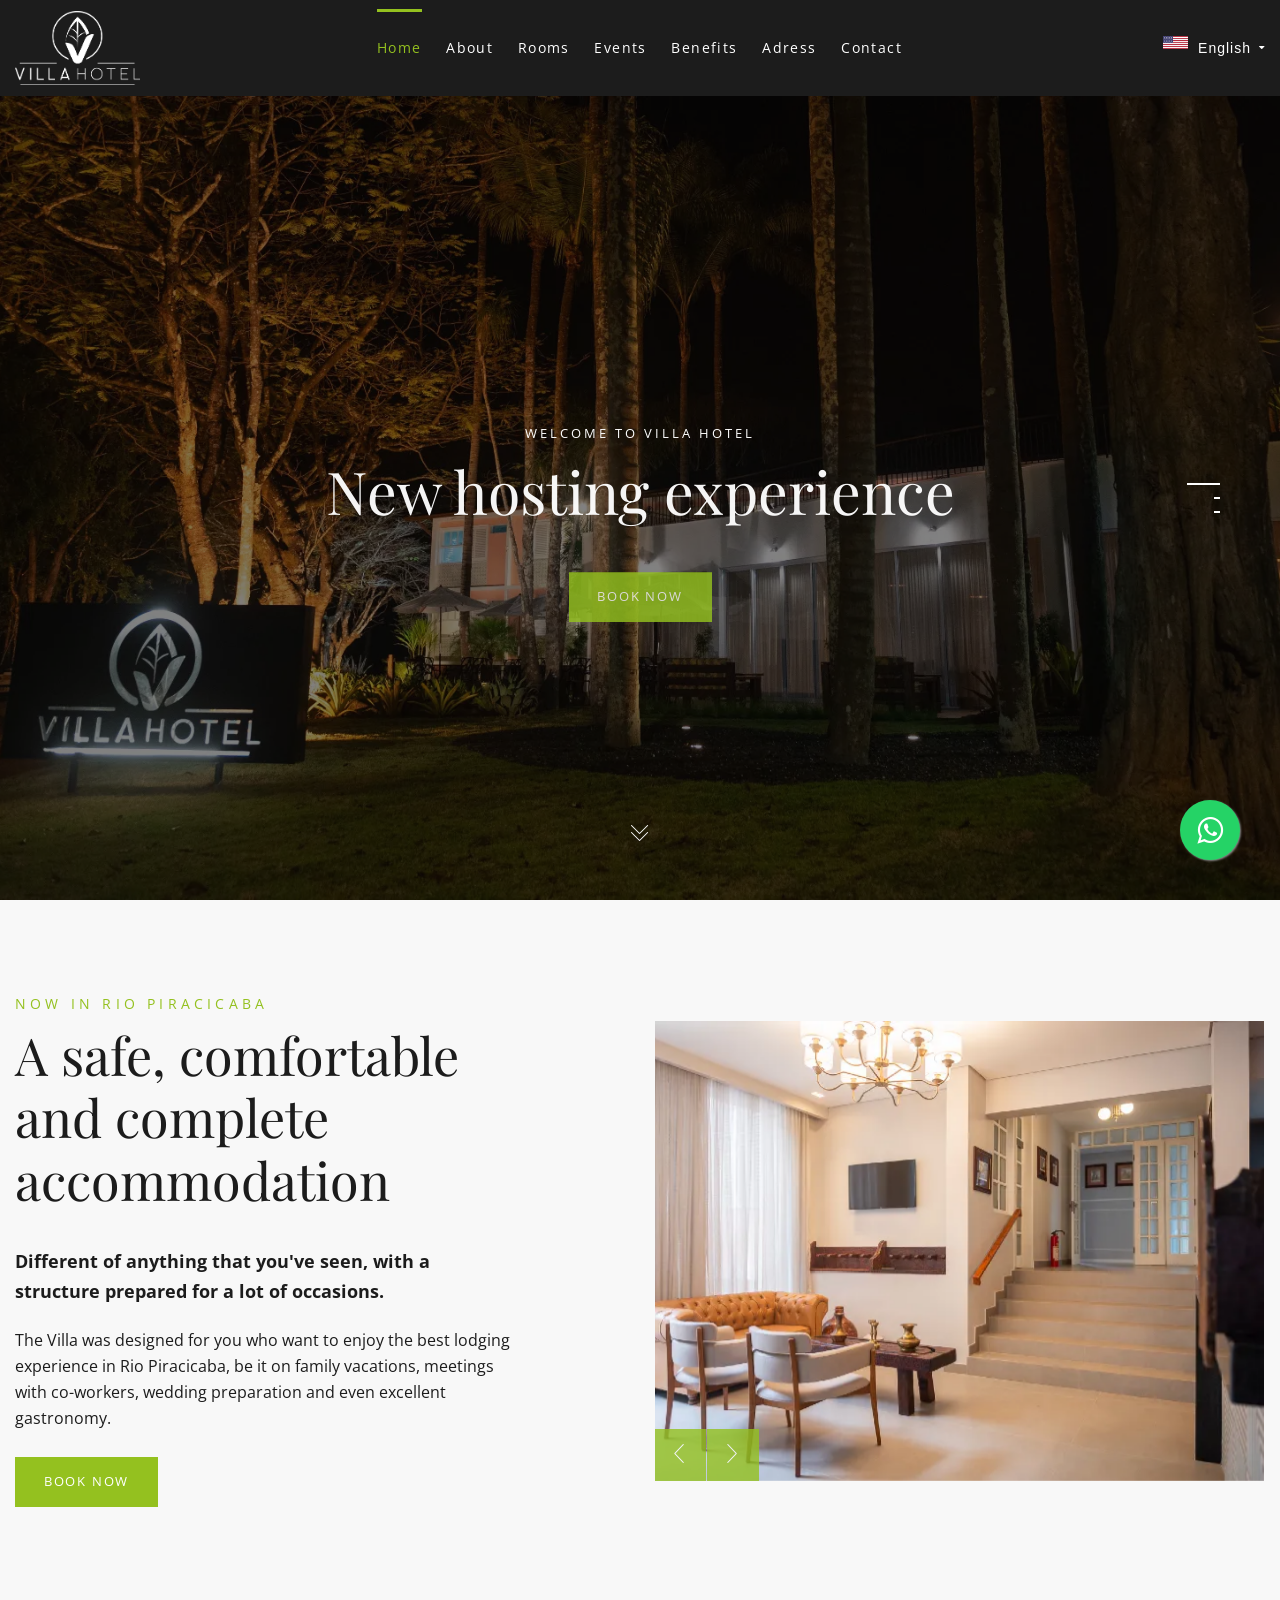
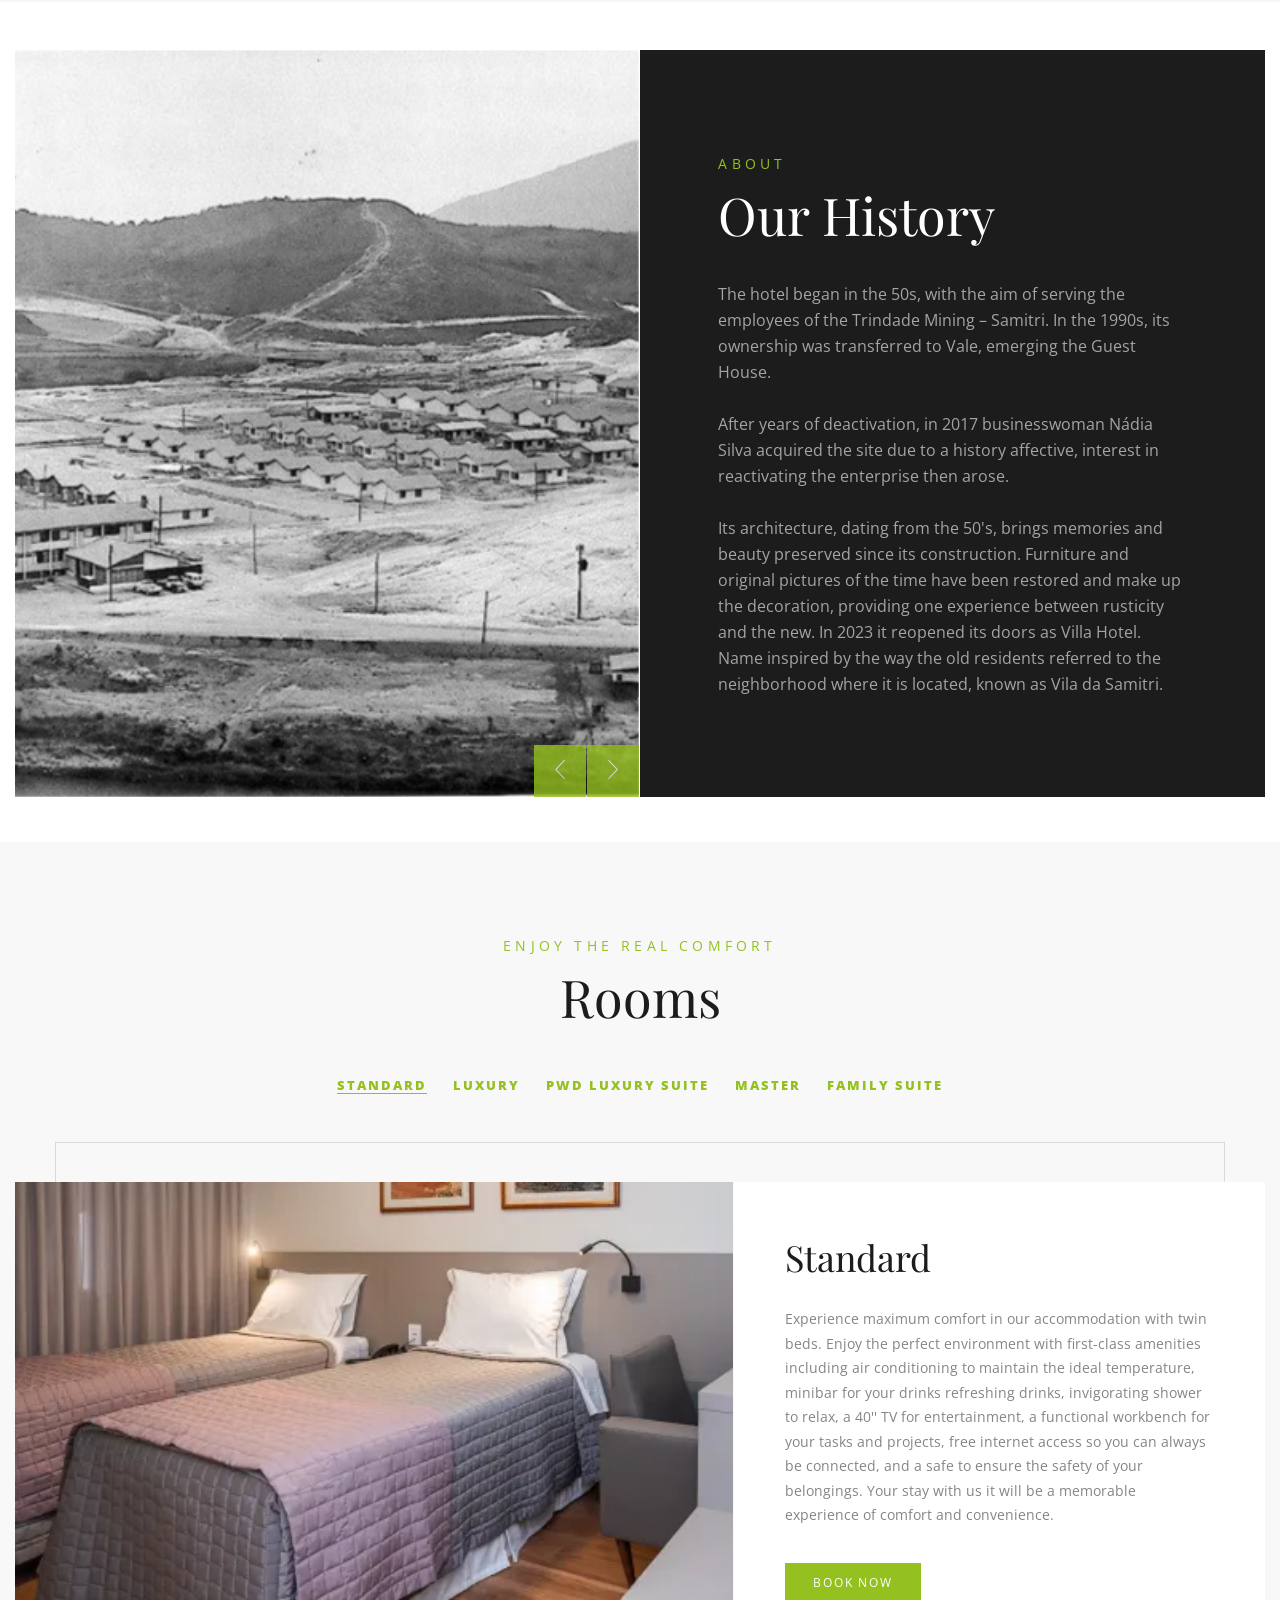
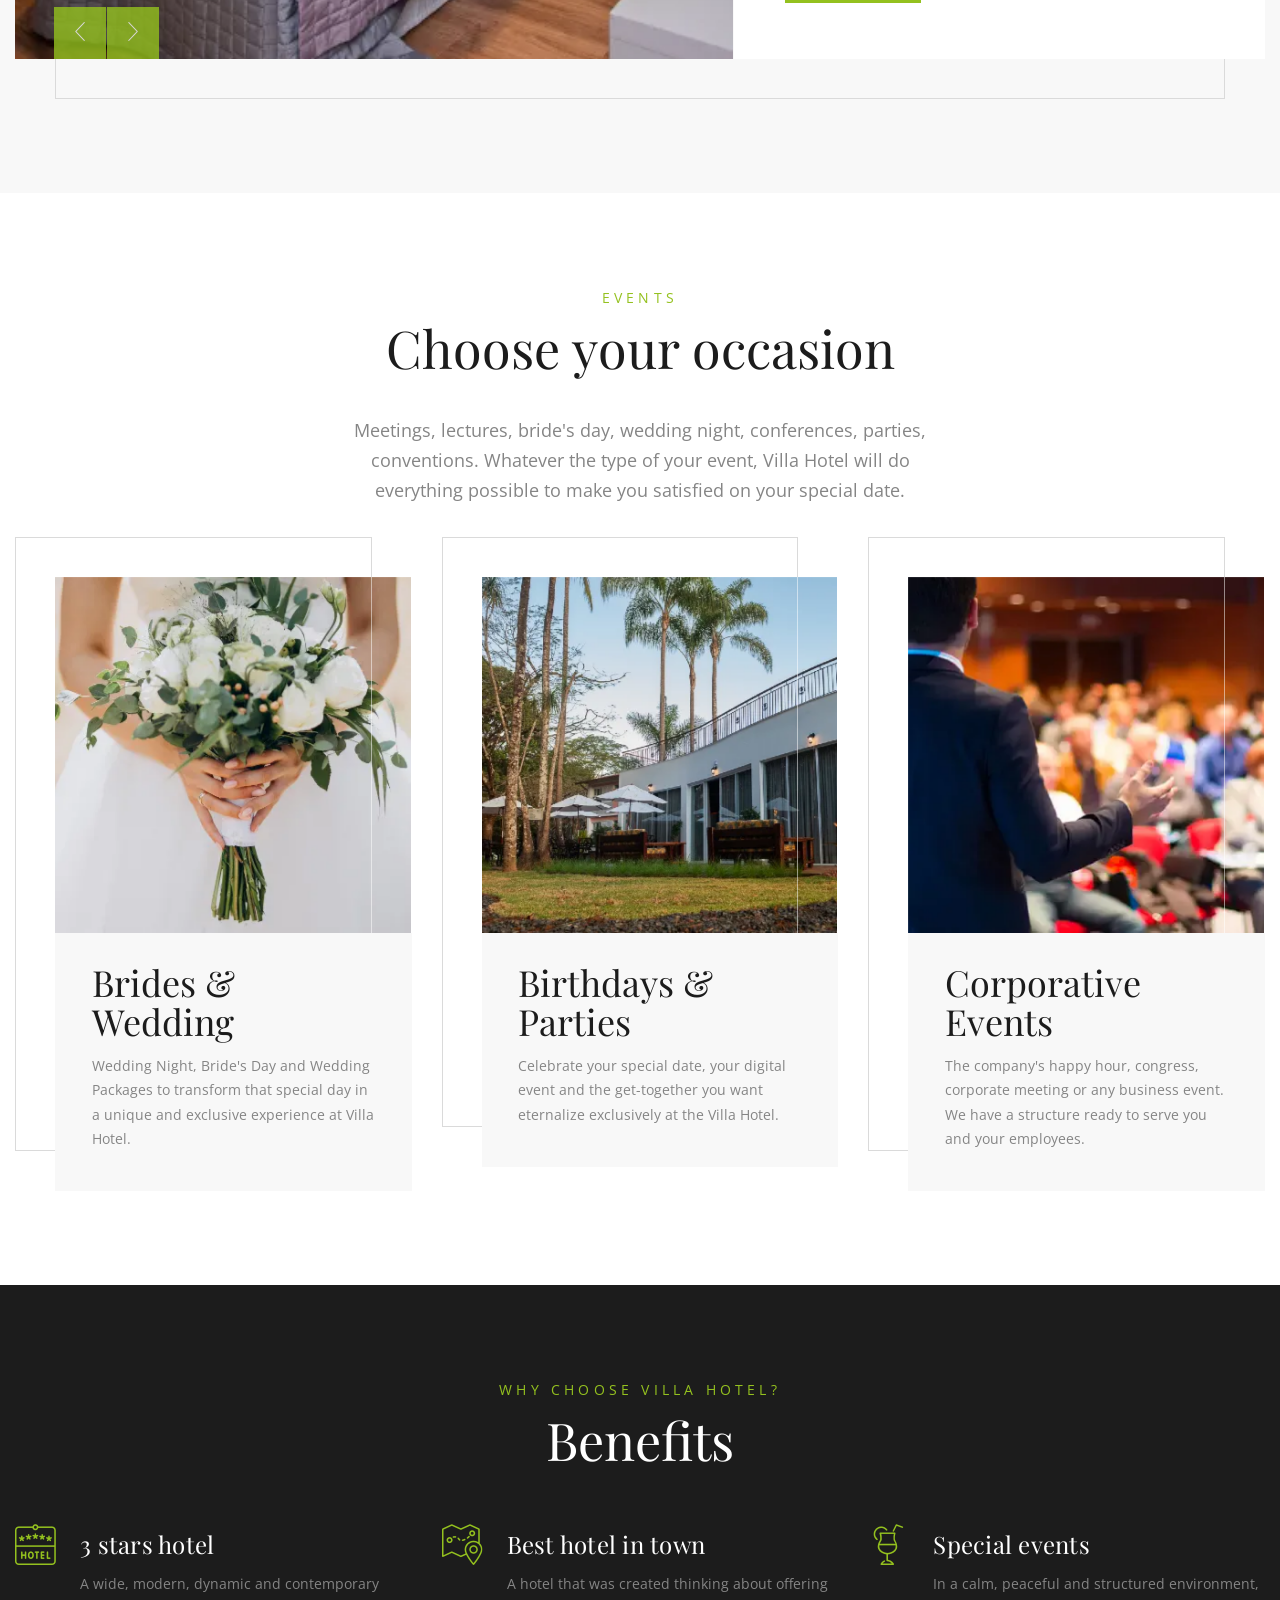
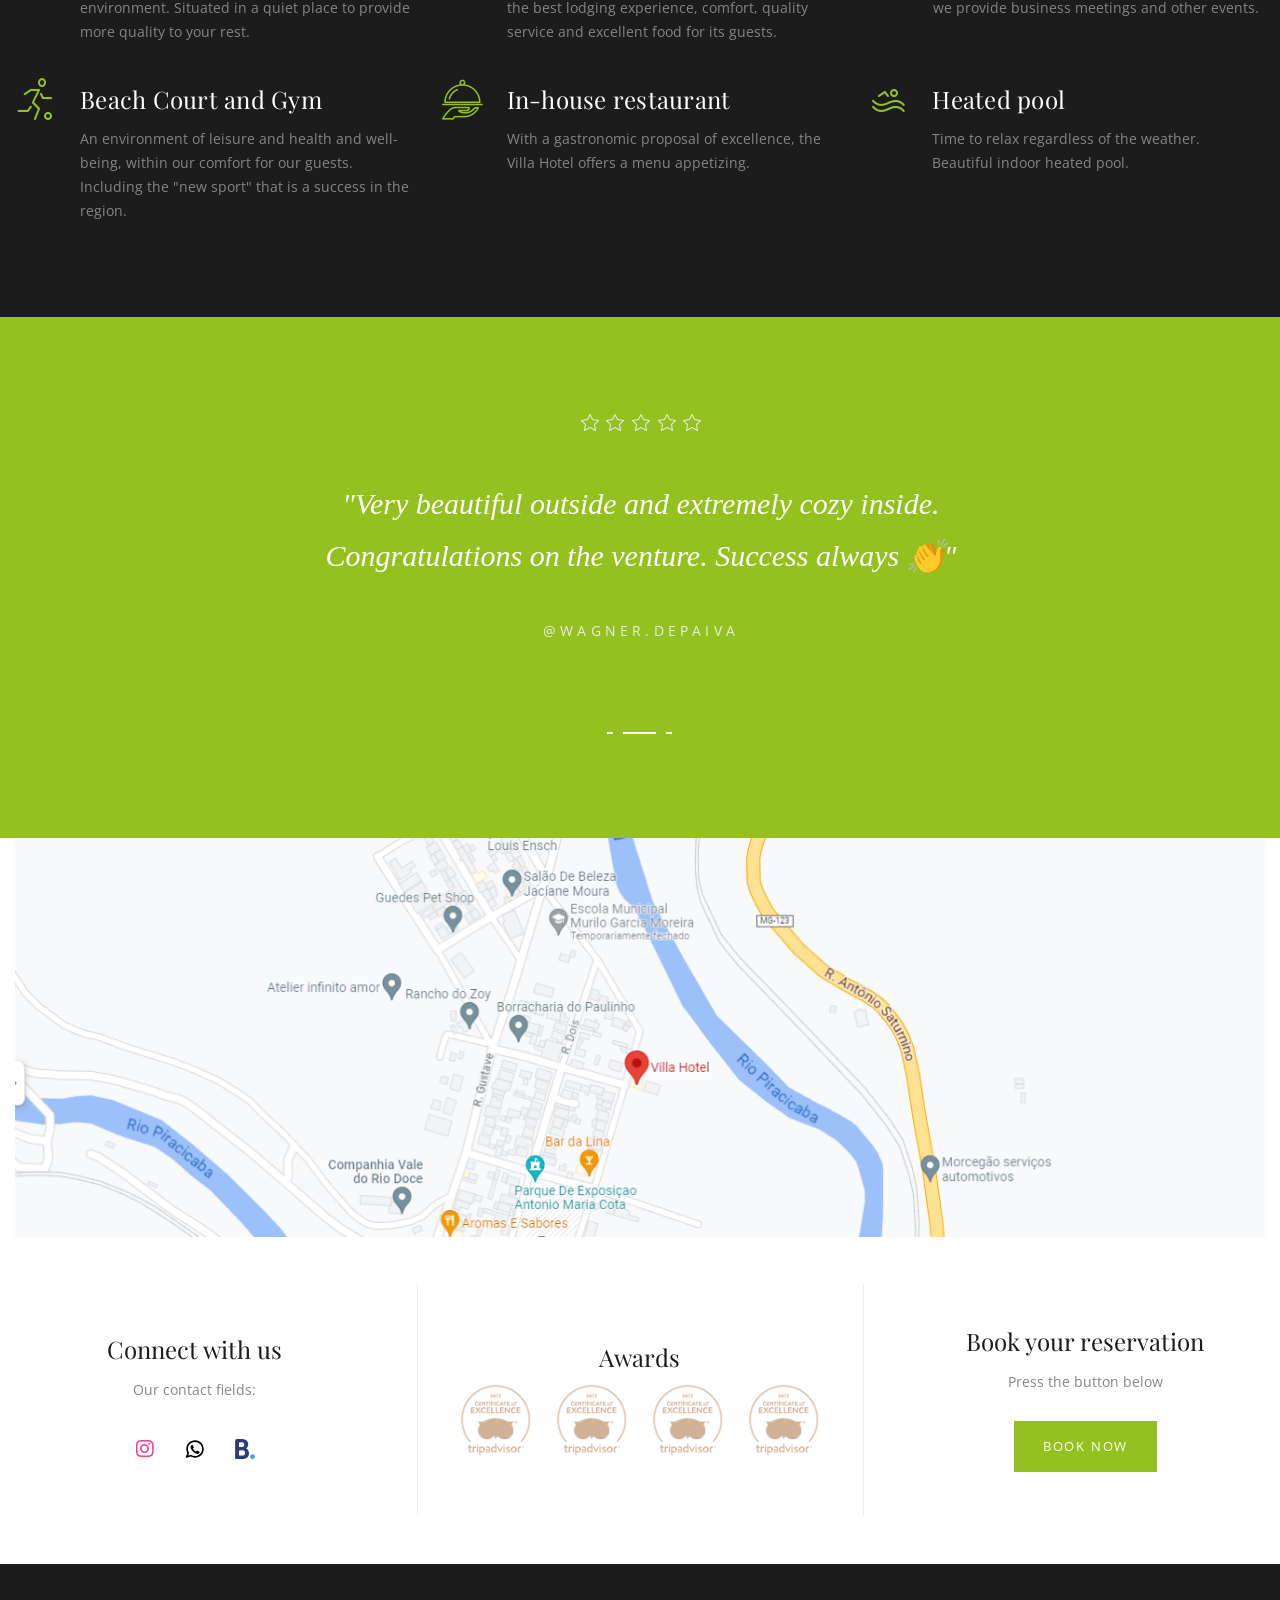
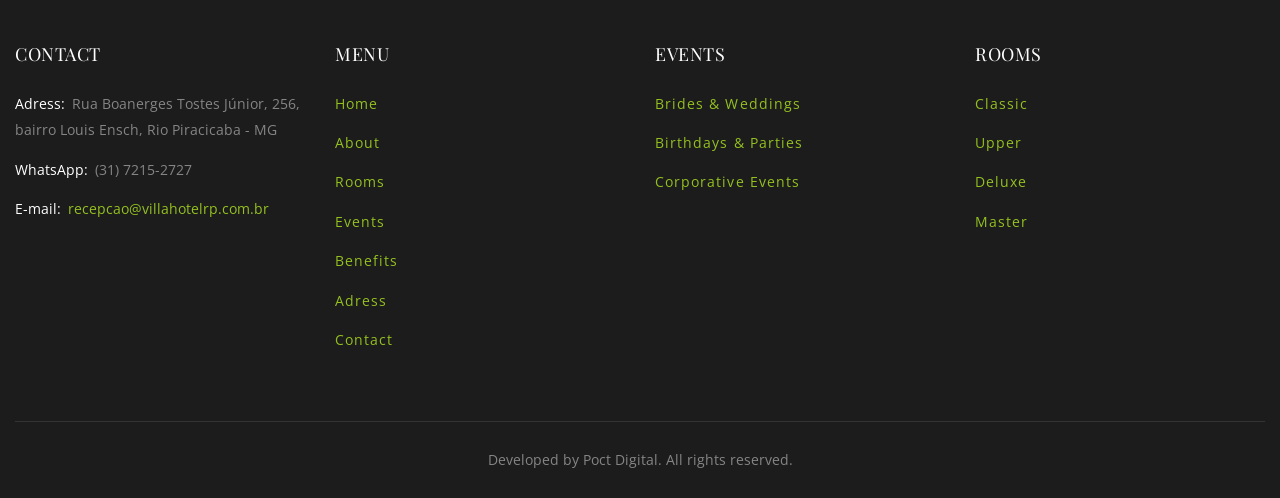
==== commit 8e1900f7: "Adição dos quartos restantes" ====
--- a/english.html
+++ b/english.html
@@ -488,11 +488,17 @@
                               <article class="milenia-entity">
                                 <div class="milenia-entity-media">
                                   <div class="owl-carousel owl-carousel--vadaptive milenia-simple-slideshow">
-                                    <div data-bg-image-src="assets/images/rooms-list-image-18.jpg"
-                                      class="milenia-entity-slide"></div>
-                                    <div data-bg-image-src="assets/images/rooms-list-image-15.jpg"
-                                      class="milenia-entity-slide"></div>
-                                    <div data-bg-image-src="assets/images/rooms-list-image-16.jpg"
+                                    <div data-bg-image-src="assets/images/pne-one-450x391px.webp"
+                                      class="milenia-entity-slide"></div>
+                                    <div data-bg-image-src="assets/images/pne-two-450x391px.webp"
+                                      class="milenia-entity-slide"></div>
+                                    <div data-bg-image-src="assets/images/pne-three-450x391px.webp"
+                                      class="milenia-entity-slide"></div>
+                                    <div data-bg-image-src="assets/images/pne-four-450x391px.webp"
+                                      class="milenia-entity-slide"></div>
+                                    <div data-bg-image-src="assets/images/pne-five-450x391px.webp"
+                                      class="milenia-entity-slide"></div>
+                                    <div data-bg-image-src="assets/images/pne-six-450x391px.webp"
                                       class="milenia-entity-slide"></div>
                                   </div>
                                 </div>
@@ -506,7 +512,27 @@
                                             class="milenia-color--unchangeable">Suíte Luxo PNE</a></h2>
                                       </header>
                                       <div class="milenia-entity-body">
-                                        <p>Inserir Descrição
+                                        <p>Our accommodation specially designed to meet special needs
+                                          offers a welcoming and accessible environment for all our guests. we want
+                                          ensure that your stay is comfortable and memorable, whatever your
+                                          individual needs.<br><br>
+
+                                          Enjoy a carefully adapted space, with your drinks and snacks
+                                          favorites within reach in the mini-fridge. The shower was designed to offer
+                                          comfort and
+                                          comfort.<br><br>
+
+                                          For your entertainment, a 40-inch TV provides moments of leisure. if
+                                          need a space to work, our workbench is ready to
+                                          meet your needs.<br><br>
+
+                                          Your safety and peace of mind are paramount, which is why we provide a
+                                          safe to store your valuables with confidence.<br><br>
+
+                                          Our commitment is to ensure that all of our guests have a pleasant stay.
+                                          enjoyable and inclusive. Every detail of this accommodation was thought to
+                                          make your
+                                          unique and comfortable experience.
                                         </p>
                                       </div>
                                       <footer class="milenia-entity-footer">
@@ -536,11 +562,15 @@
                               <article class="milenia-entity">
                                 <div class="milenia-entity-media">
                                   <div class="owl-carousel owl-carousel--vadaptive milenia-simple-slideshow">
-                                    <div data-bg-image-src="assets/images/rooms-list-image-18.jpg"
-                                      class="milenia-entity-slide"></div>
-                                    <div data-bg-image-src="assets/images/rooms-list-image-15.jpg"
-                                      class="milenia-entity-slide"></div>
-                                    <div data-bg-image-src="assets/images/rooms-list-image-16.jpg"
+                                    <div data-bg-image-src="assets/images/master-one-450x391px.webp"
+                                      class="milenia-entity-slide"></div>
+                                    <div data-bg-image-src="assets/images/master-two-450x391px.webp"
+                                      class="milenia-entity-slide"></div>
+                                    <div data-bg-image-src="assets/images/master-three-450x391px.webp"
+                                      class="milenia-entity-slide"></div>
+                                    <div data-bg-image-src="assets/images/master-four-450x391px.webp"
+                                      class="milenia-entity-slide"></div>
+                                    <div data-bg-image-src="assets/images/master-five-450x391px.webp"
                                       class="milenia-entity-slide"></div>
                                   </div>
                                 </div>
@@ -554,7 +584,25 @@
                                             class="milenia-color--unchangeable">Master</a></h2>
                                       </header>
                                       <div class="milenia-entity-body">
-                                        <p>Inserir Descrição
+                                        <p>Welcome to comfort royalty in our King room. Get ready for a
+                                          exceptional experience, where every detail has been carefully planned to
+                                          elevate
+                                          your stay to a new level of luxury and comfort.<br><br>
+
+                                          Surprise yourself with the double shower, a
+                                          real delight for the senses. For your entertainment, a 50-inch TV
+                                          offers clear images and exciting moments of leisure.<br><br>
+
+                                          Whether for work or activity planning, the workbench is at your fingertips.
+                                          layout, guaranteeing functionality and space. Get complete peace of mind when
+                                          you store your valuables in the safe.<br><br>
+
+                                          Also, enjoy a moment of pure relaxation in the bathroom with a
+                                          soaking tub, a luxury that provides moments of pure delight.<br><br>
+
+                                          Our mission is to offer a unique experience, where comfort and sophistication
+                                          meet.
+                                          meet to create unforgettable memories.
                                         </p>
                                       </div>
                                       <footer class="milenia-entity-footer">
@@ -584,11 +632,15 @@
                               <article class="milenia-entity">
                                 <div class="milenia-entity-media">
                                   <div class="owl-carousel owl-carousel--vadaptive milenia-simple-slideshow">
-                                    <div data-bg-image-src="assets/images/rooms-list-image-18.jpg"
-                                      class="milenia-entity-slide"></div>
-                                    <div data-bg-image-src="assets/images/rooms-list-image-15.jpg"
-                                      class="milenia-entity-slide"></div>
-                                    <div data-bg-image-src="assets/images/rooms-list-image-16.jpg"
+                                    <div data-bg-image-src="assets/images/familia-one-450x371px.webp"
+                                      class="milenia-entity-slide"></div>
+                                    <div data-bg-image-src="assets/images/familia-two-450x371px.webp"
+                                      class="milenia-entity-slide"></div>
+                                    <div data-bg-image-src="assets/images/familia-three-450x371px.webp"
+                                      class="milenia-entity-slide"></div>
+                                    <div data-bg-image-src="assets/images/familia-four-450x371px.webp"
+                                      class="milenia-entity-slide"></div>
+                                    <div data-bg-image-src="assets/images/familia-five-450x371px.webp"
                                       class="milenia-entity-slide"></div>
                                   </div>
                                 </div>
@@ -602,7 +654,22 @@
                                             class="milenia-color--unchangeable">Suíte Família</a></h2>
                                       </header>
                                       <div class="milenia-entity-body">
-                                        <p>Inserir Descrição
+                                        <p>In family accommodation, comfort and convenience come together
+                                          to create a perfect stay for you and your loved ones.<br><br>
+
+                                          Refresh yourself with an invigorating shower after a day of adventure.
+                                          Entertain yourself with a 40-inch TV, providing moments of fun for
+                                          the whole family.<br><br>
+
+                                          For those who need to work even during the holidays, our workbench
+                                          work offers a functional space. Ensure the safety of your personal belongings
+                                          with the
+                                          safe available.<br><br>
+
+                                          Plus, we know how family needs can vary, which is why
+                                          we include a microwave to ensure you can heat up quick meals
+                                          for all. We want your stay to be as comfortable and convenient as possible.
+                                          so you can enjoy every moment with your family.
                                         </p>
                                       </div>
                                       <footer class="milenia-entity-footer">
